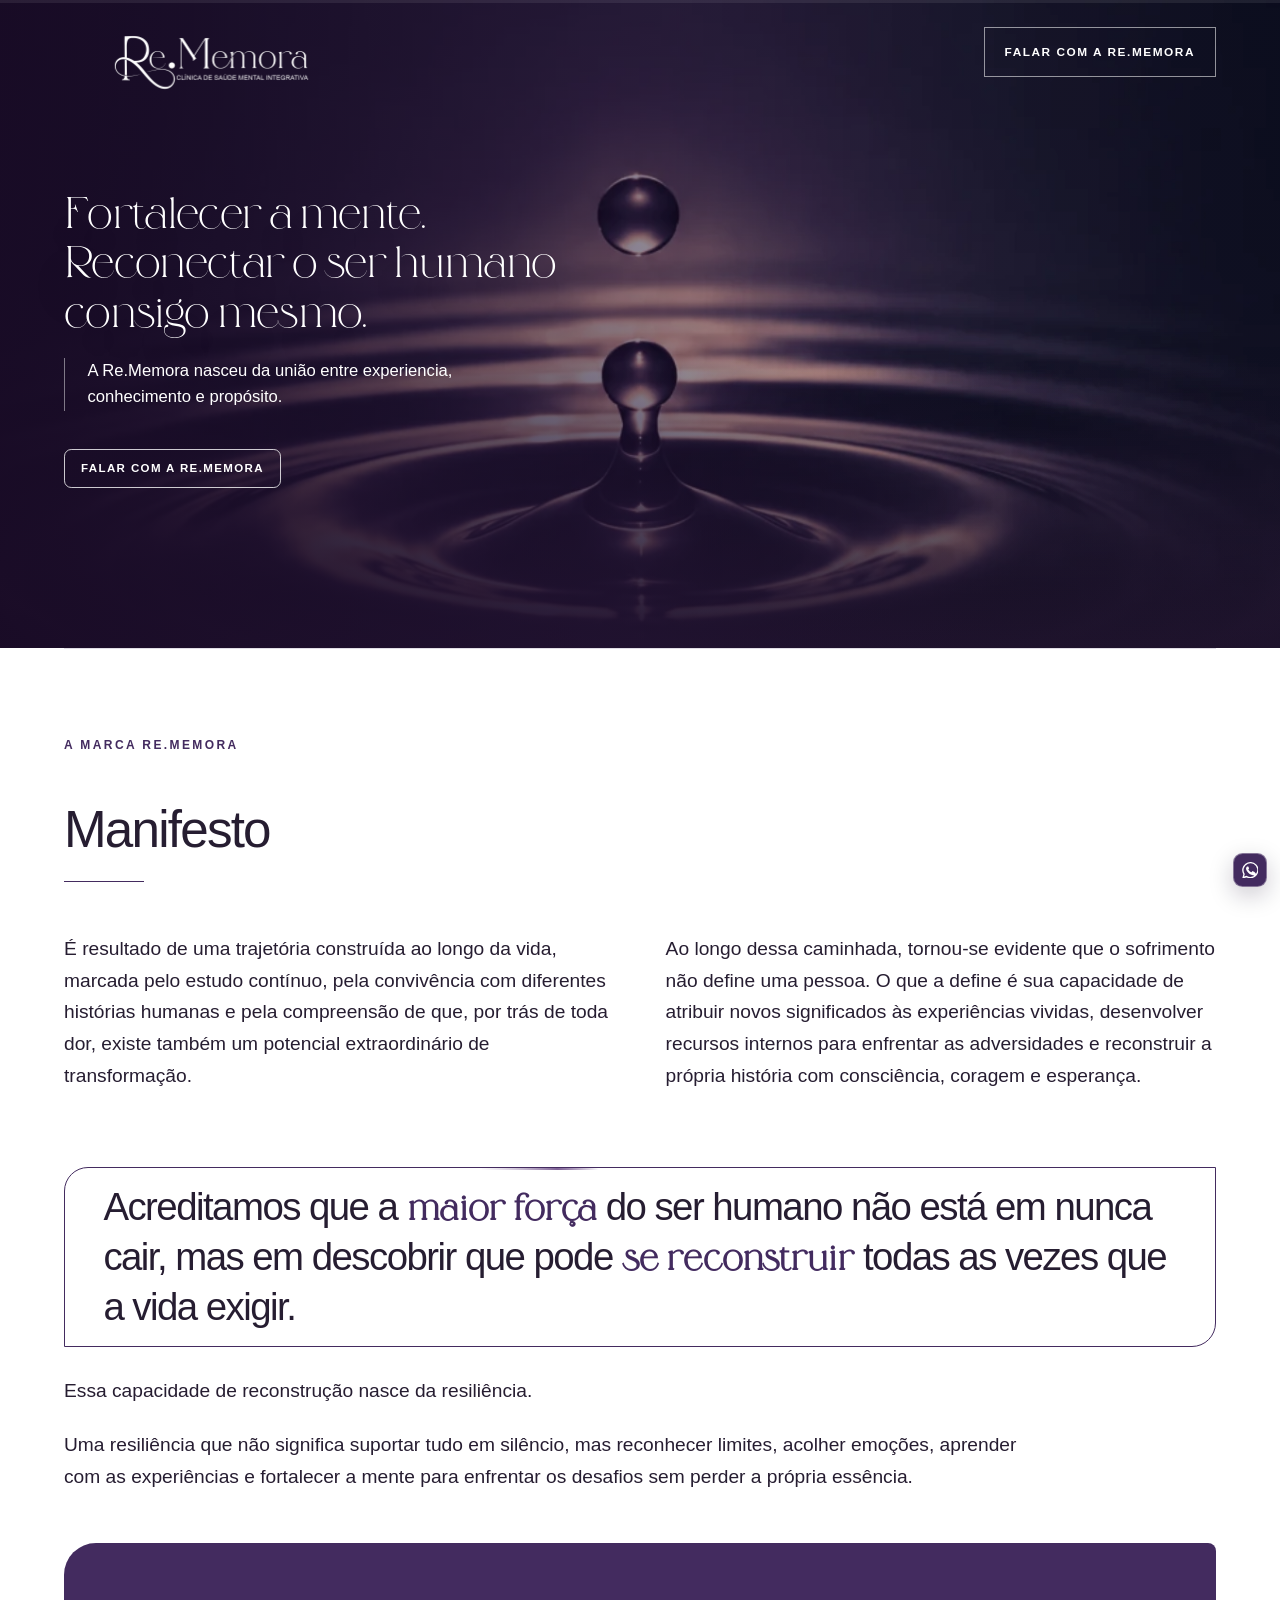
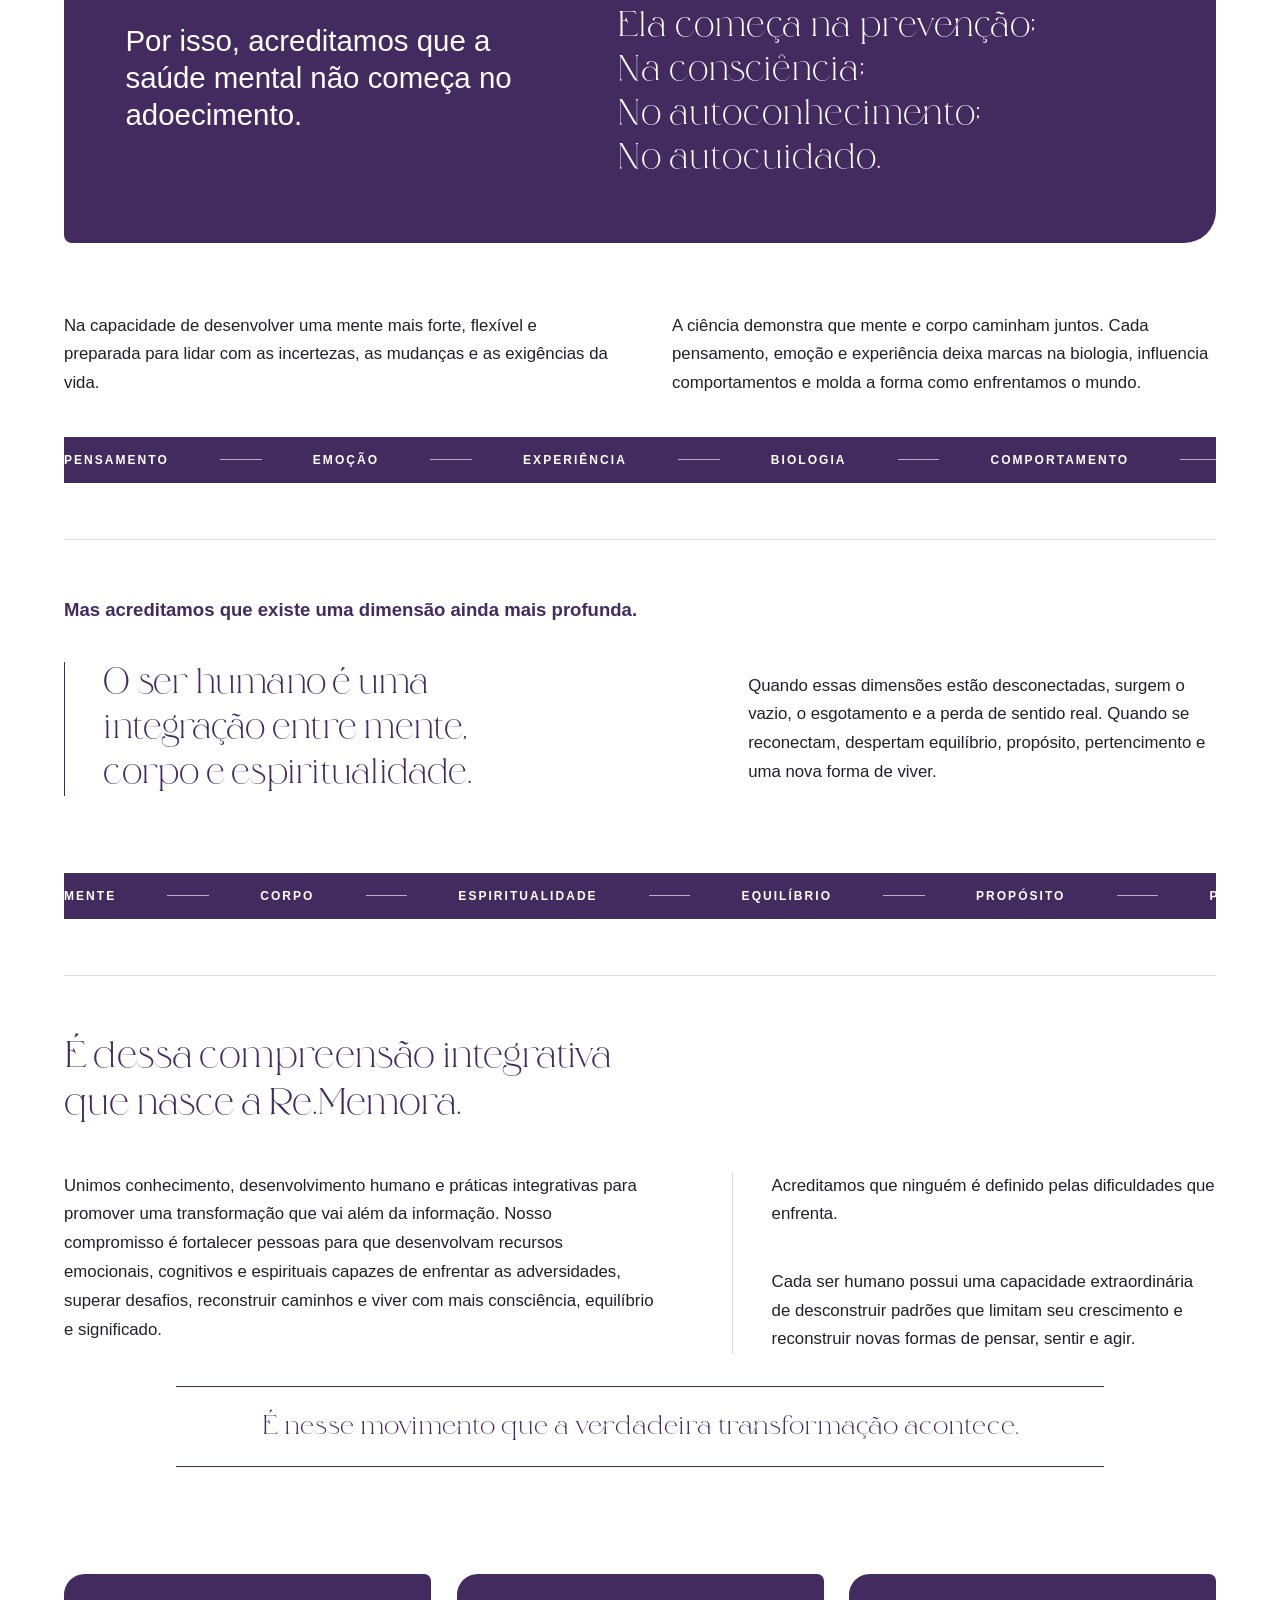
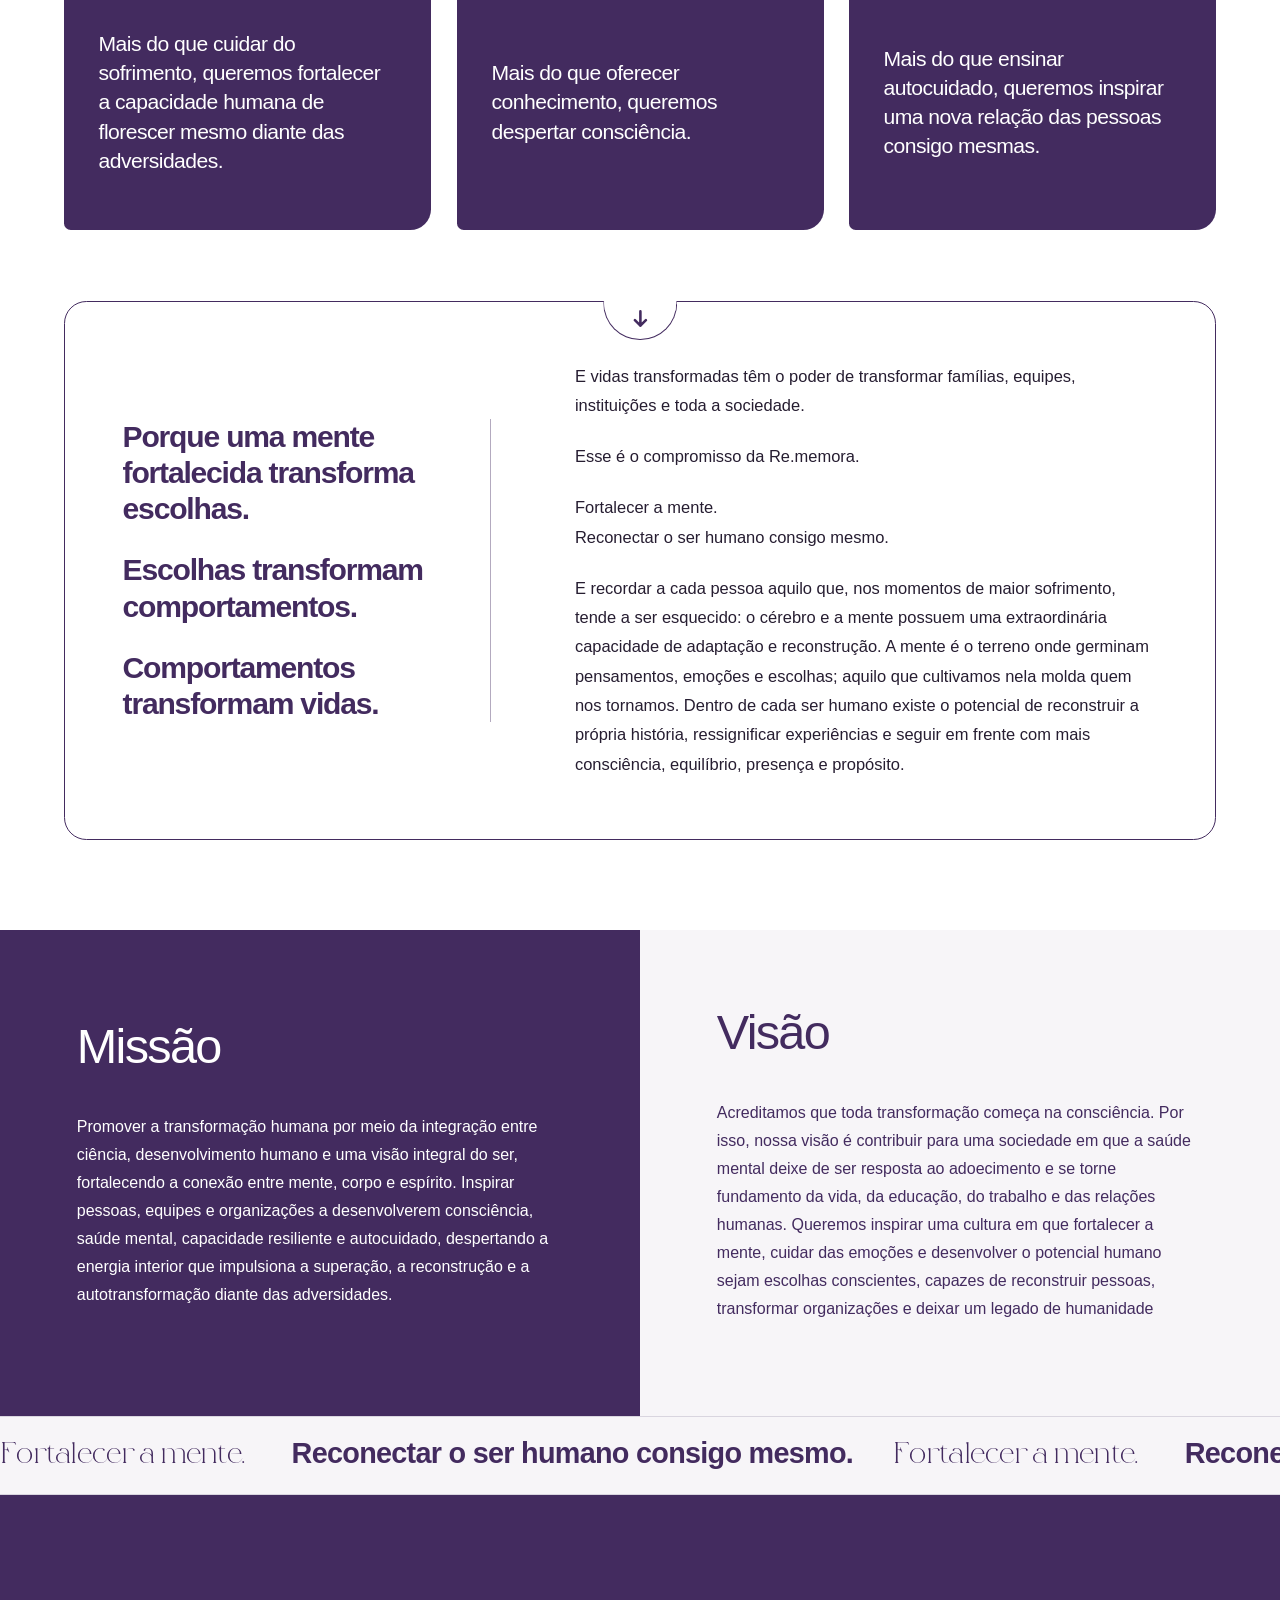
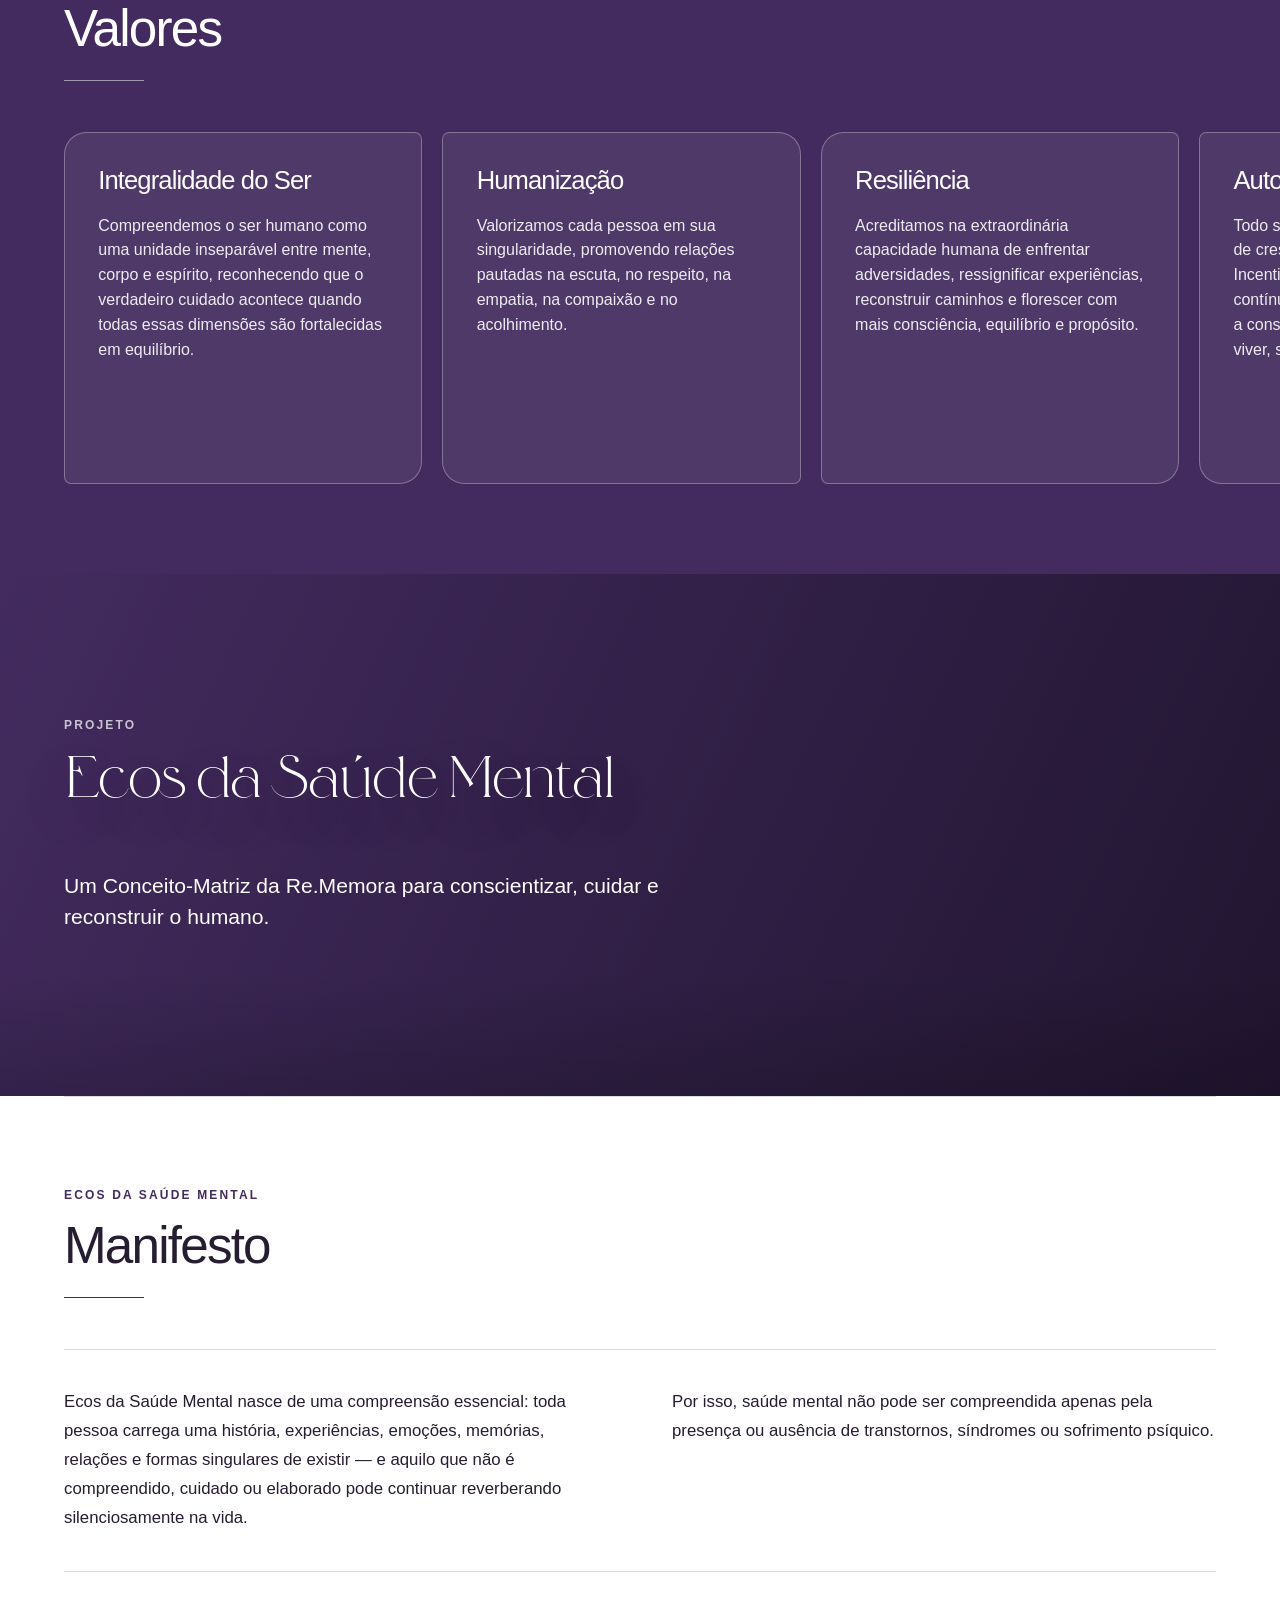
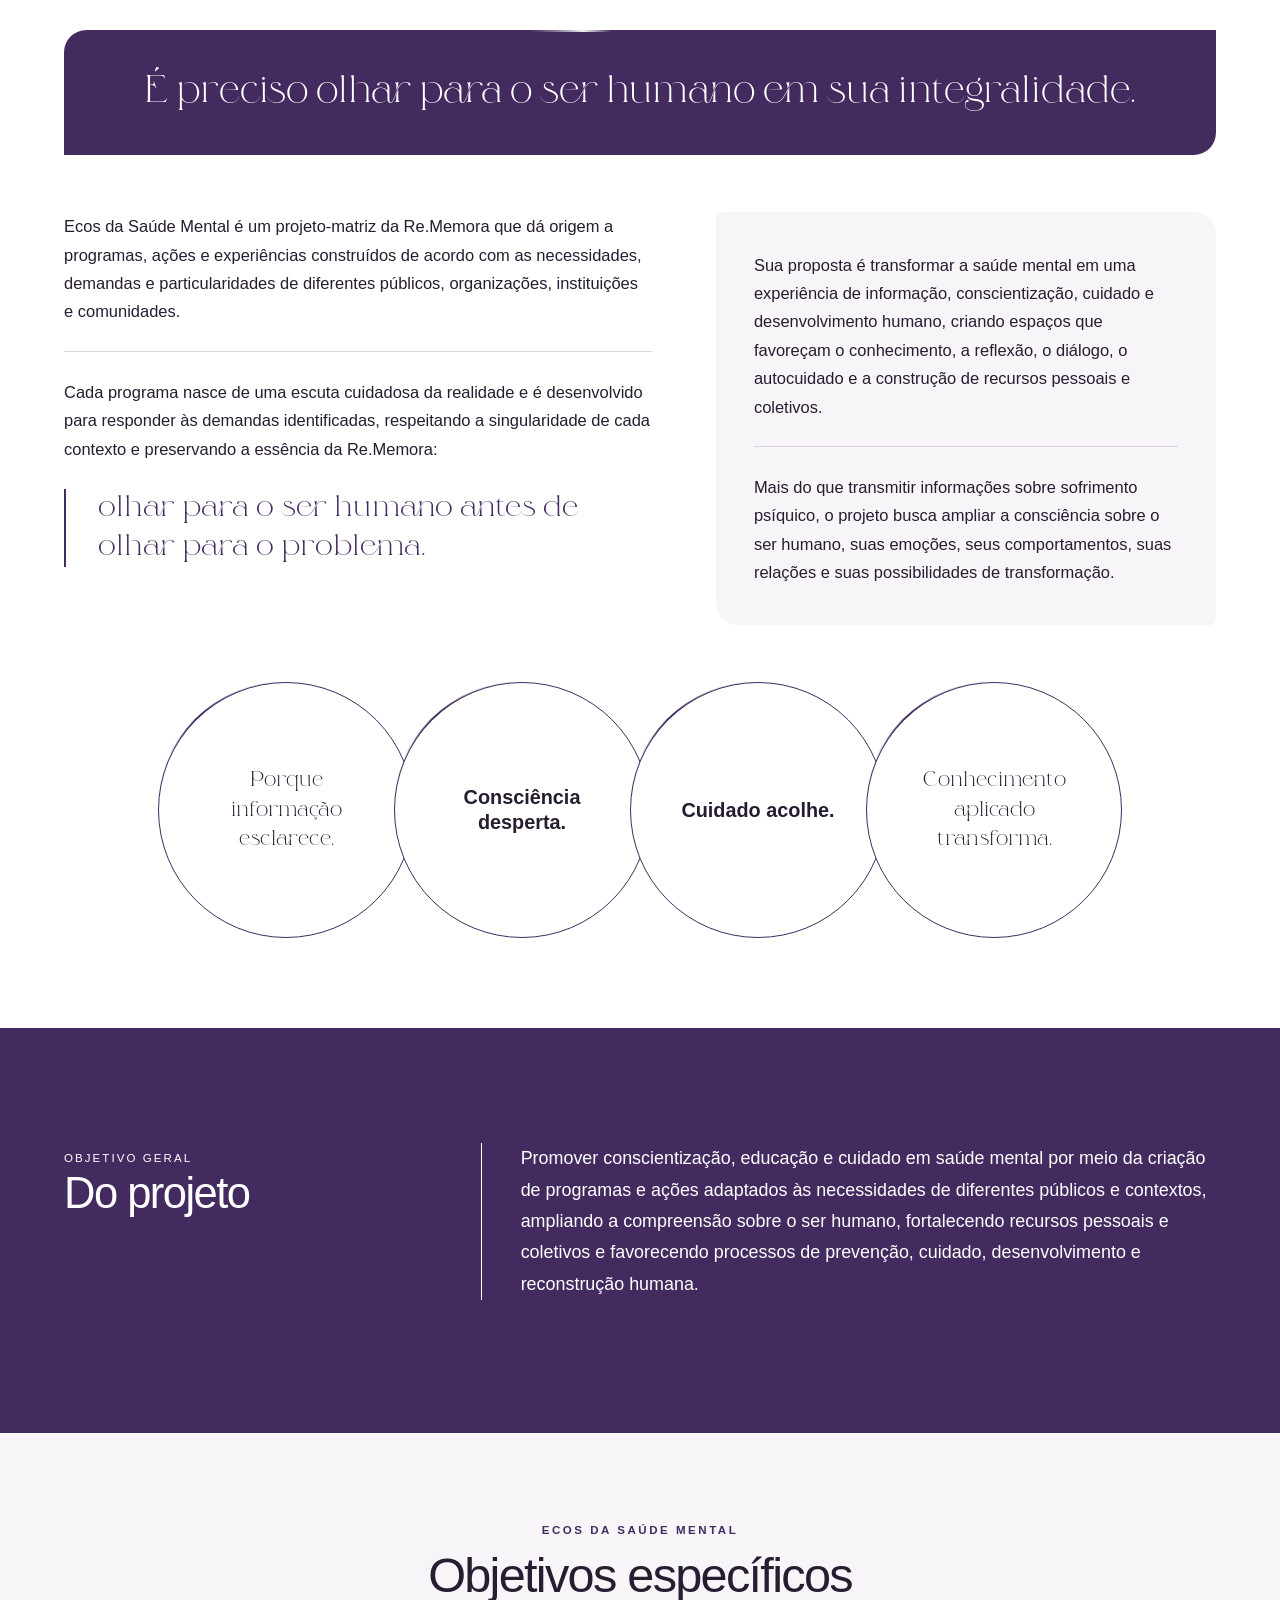
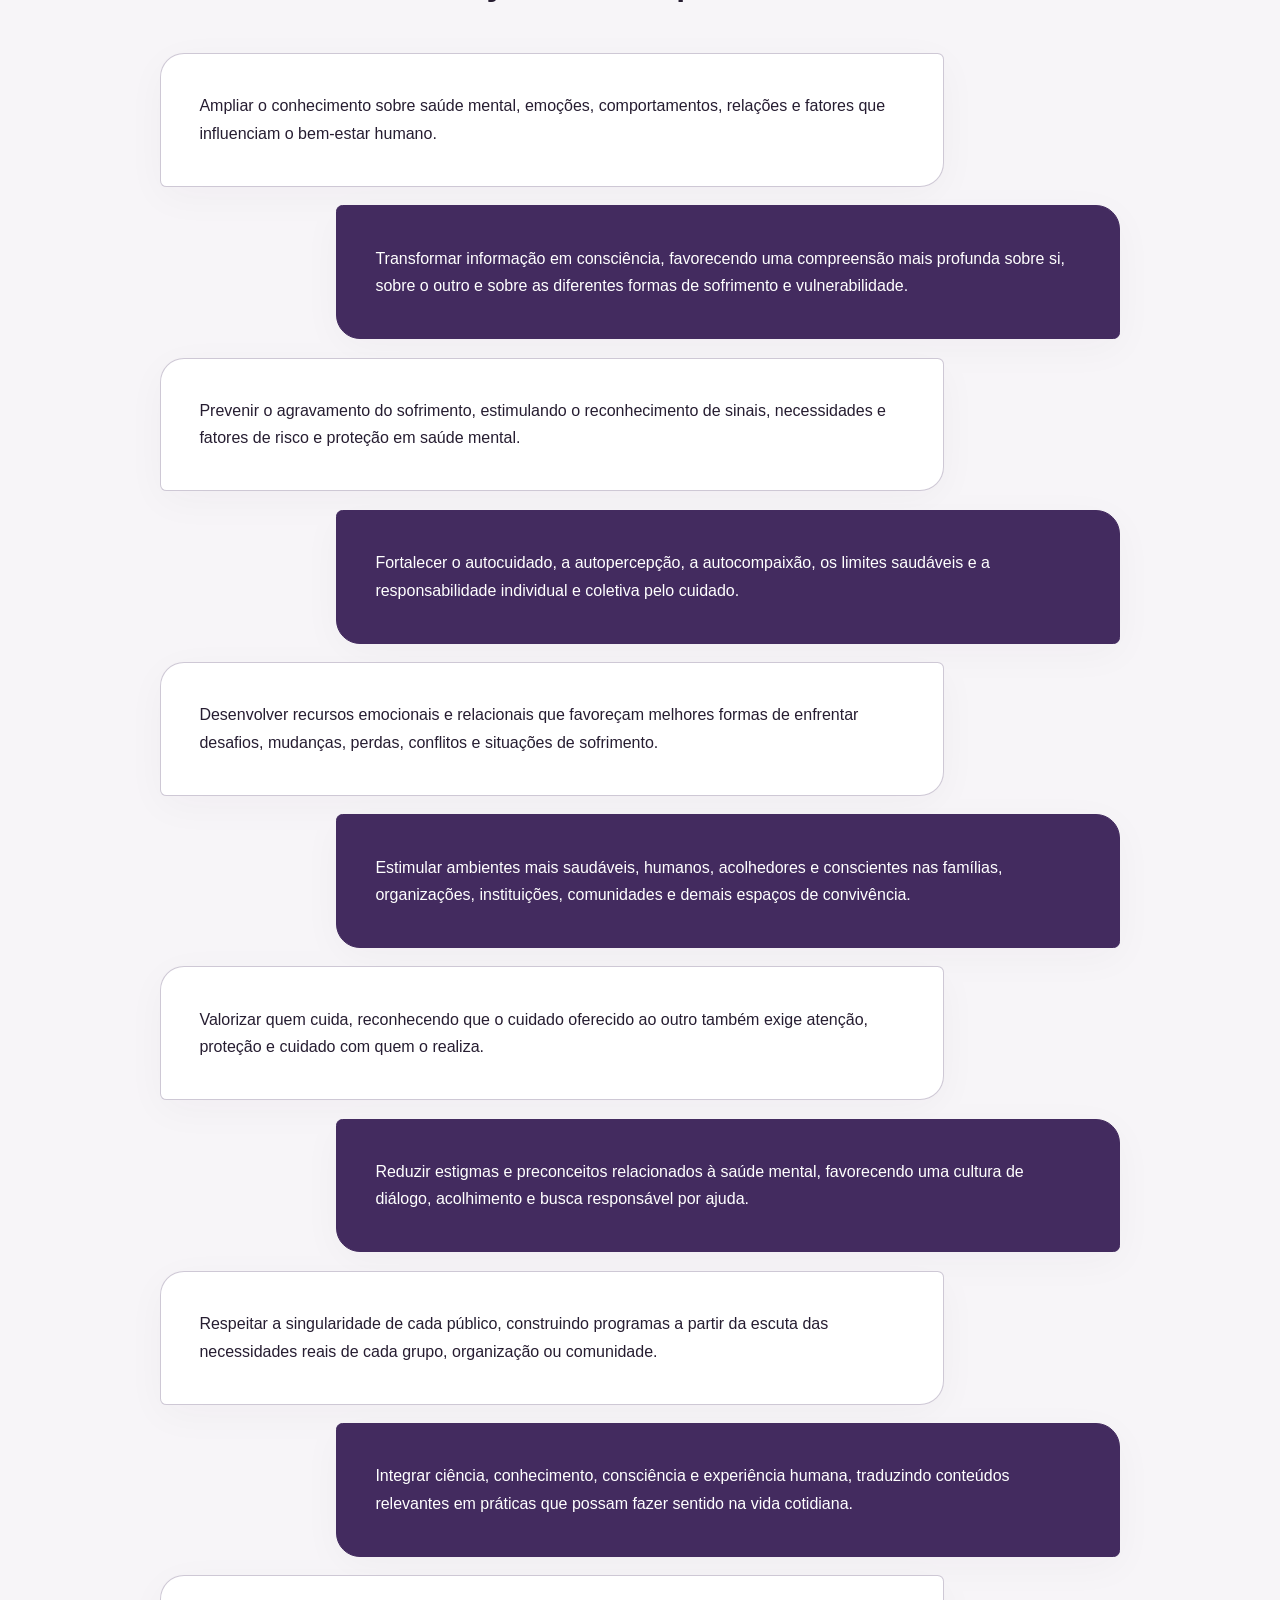
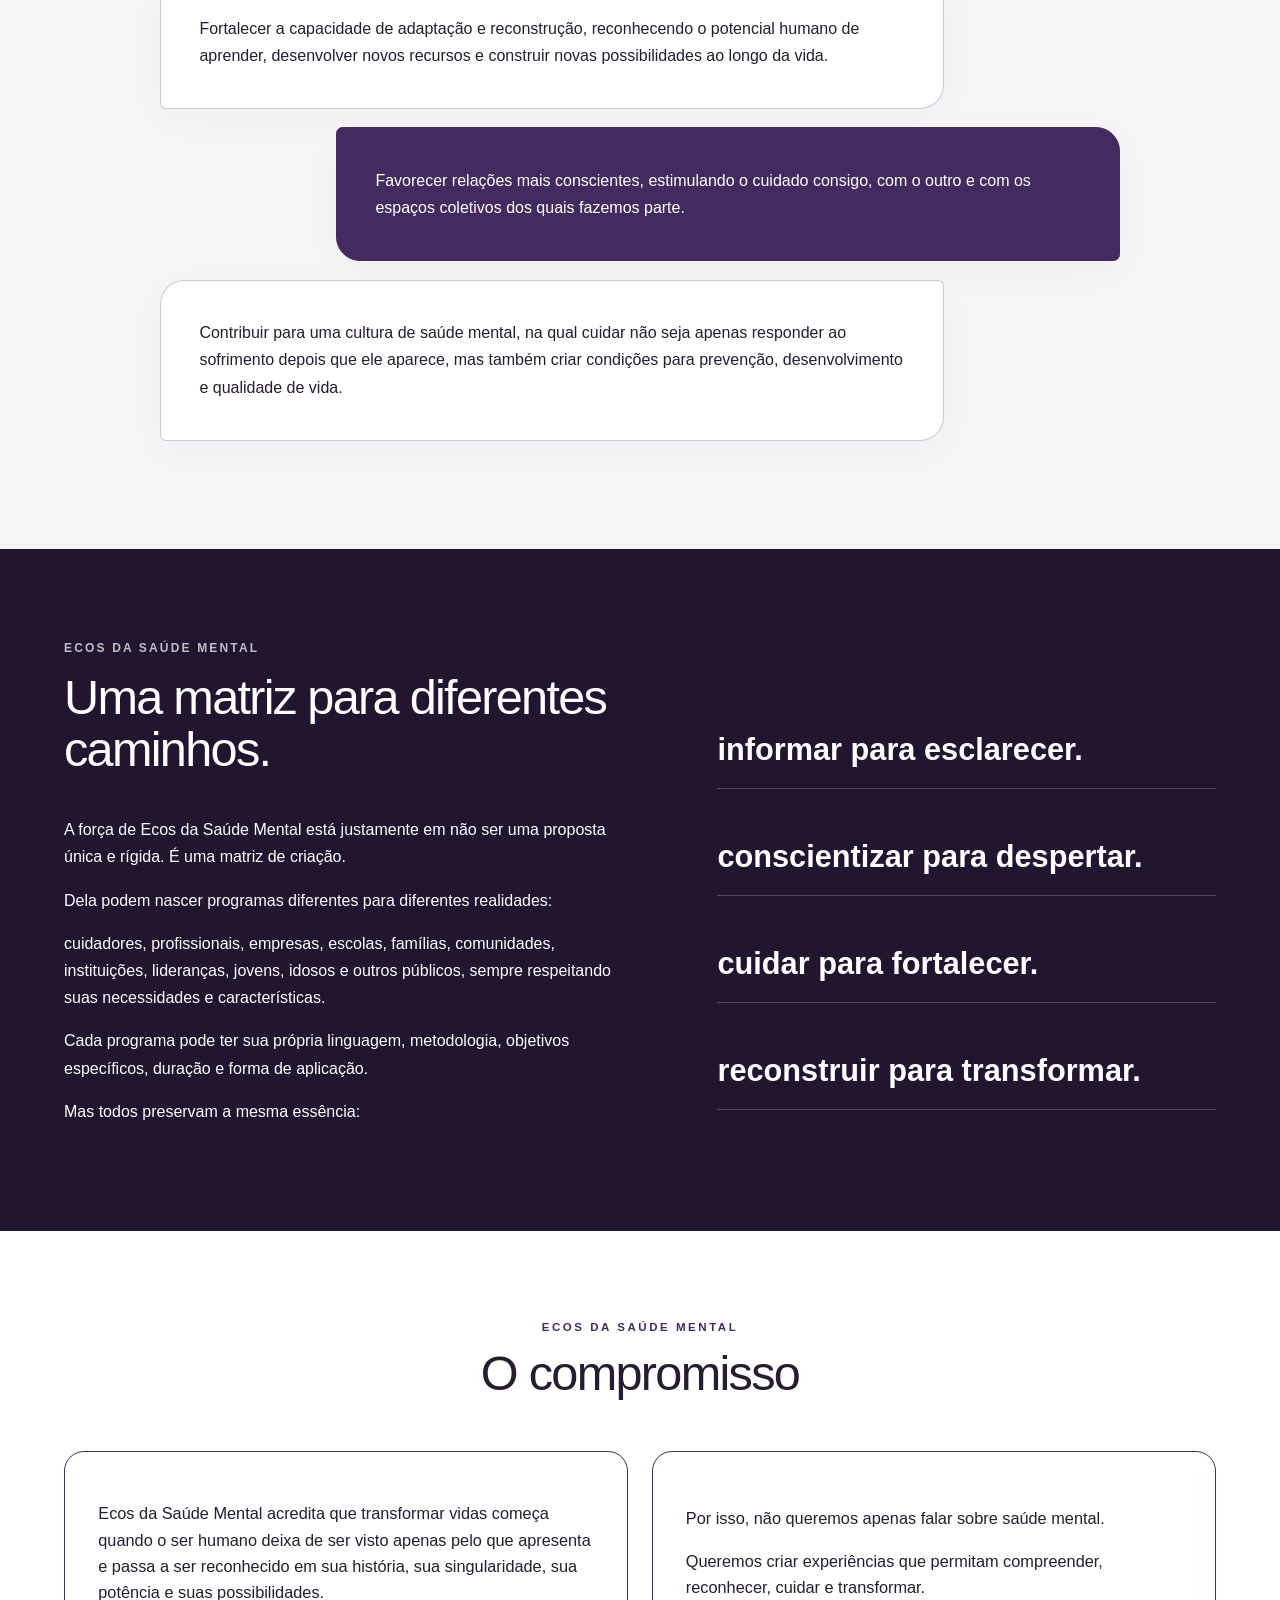
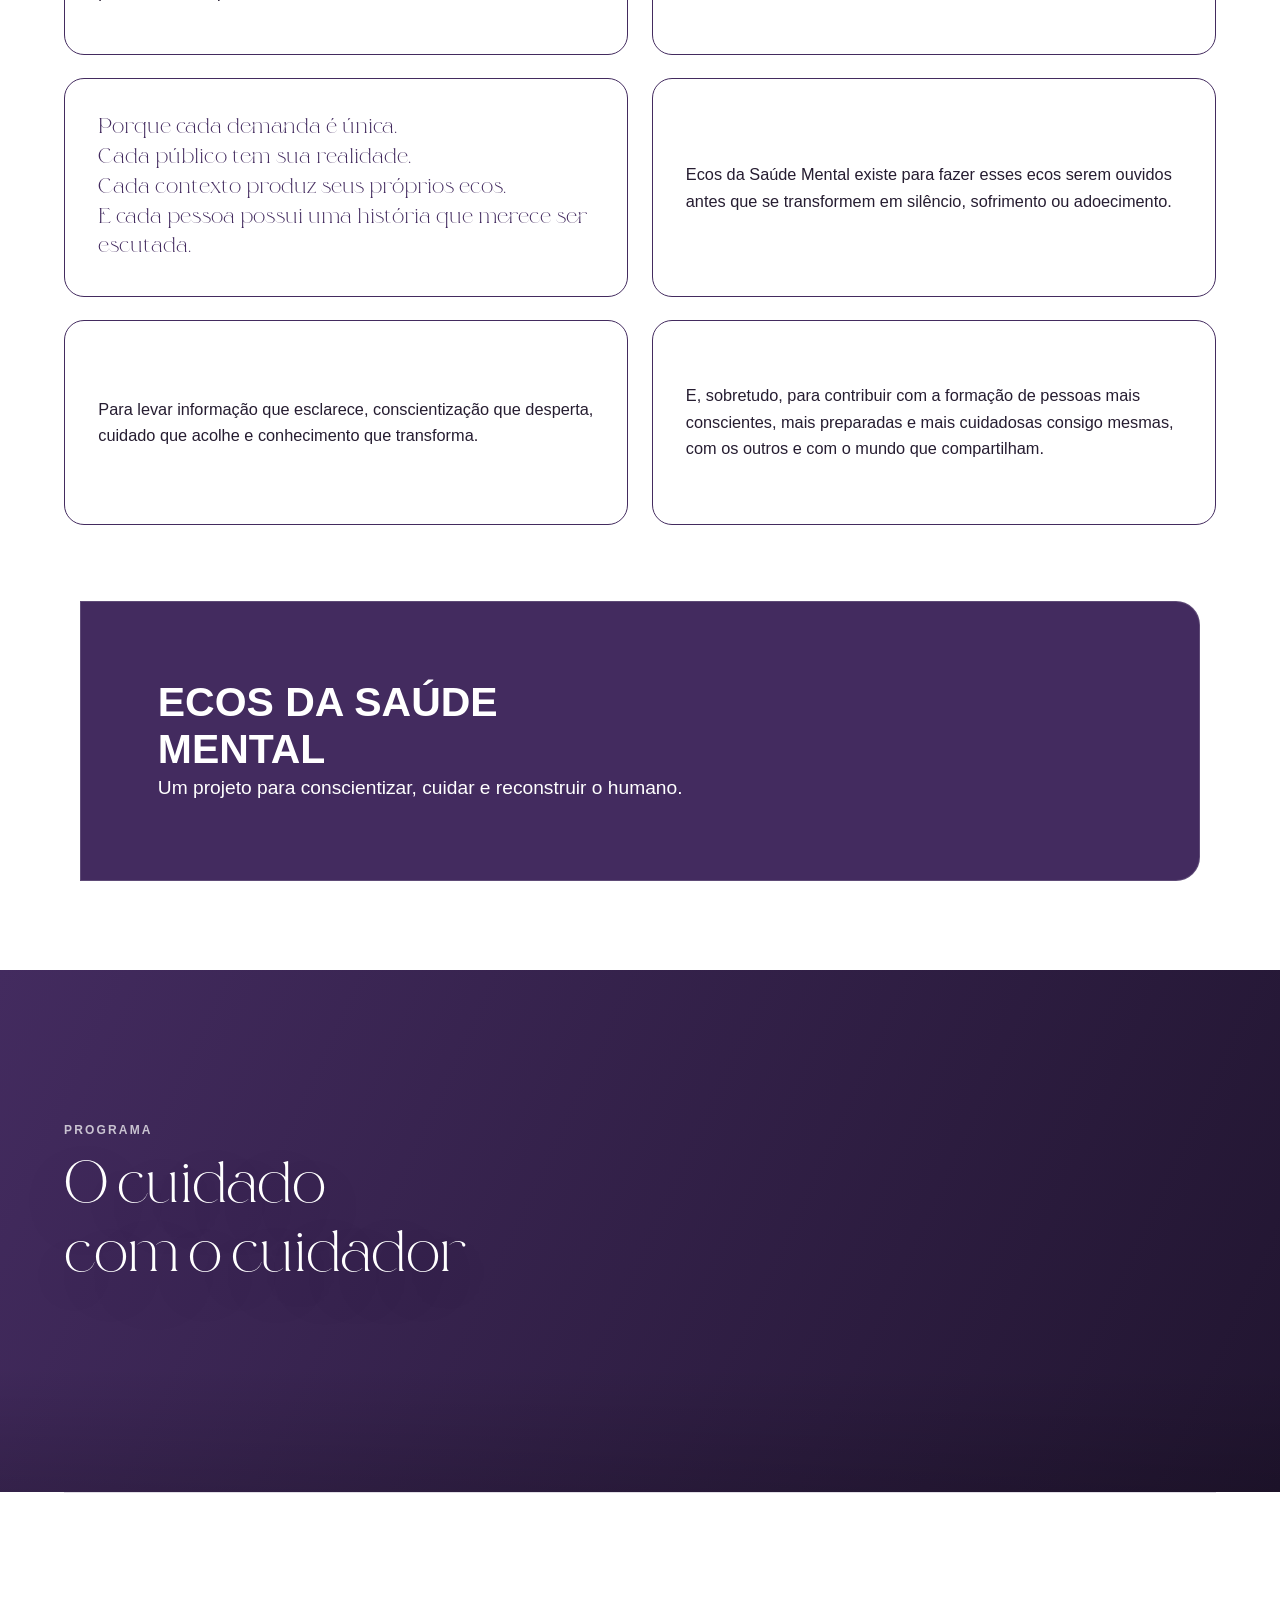
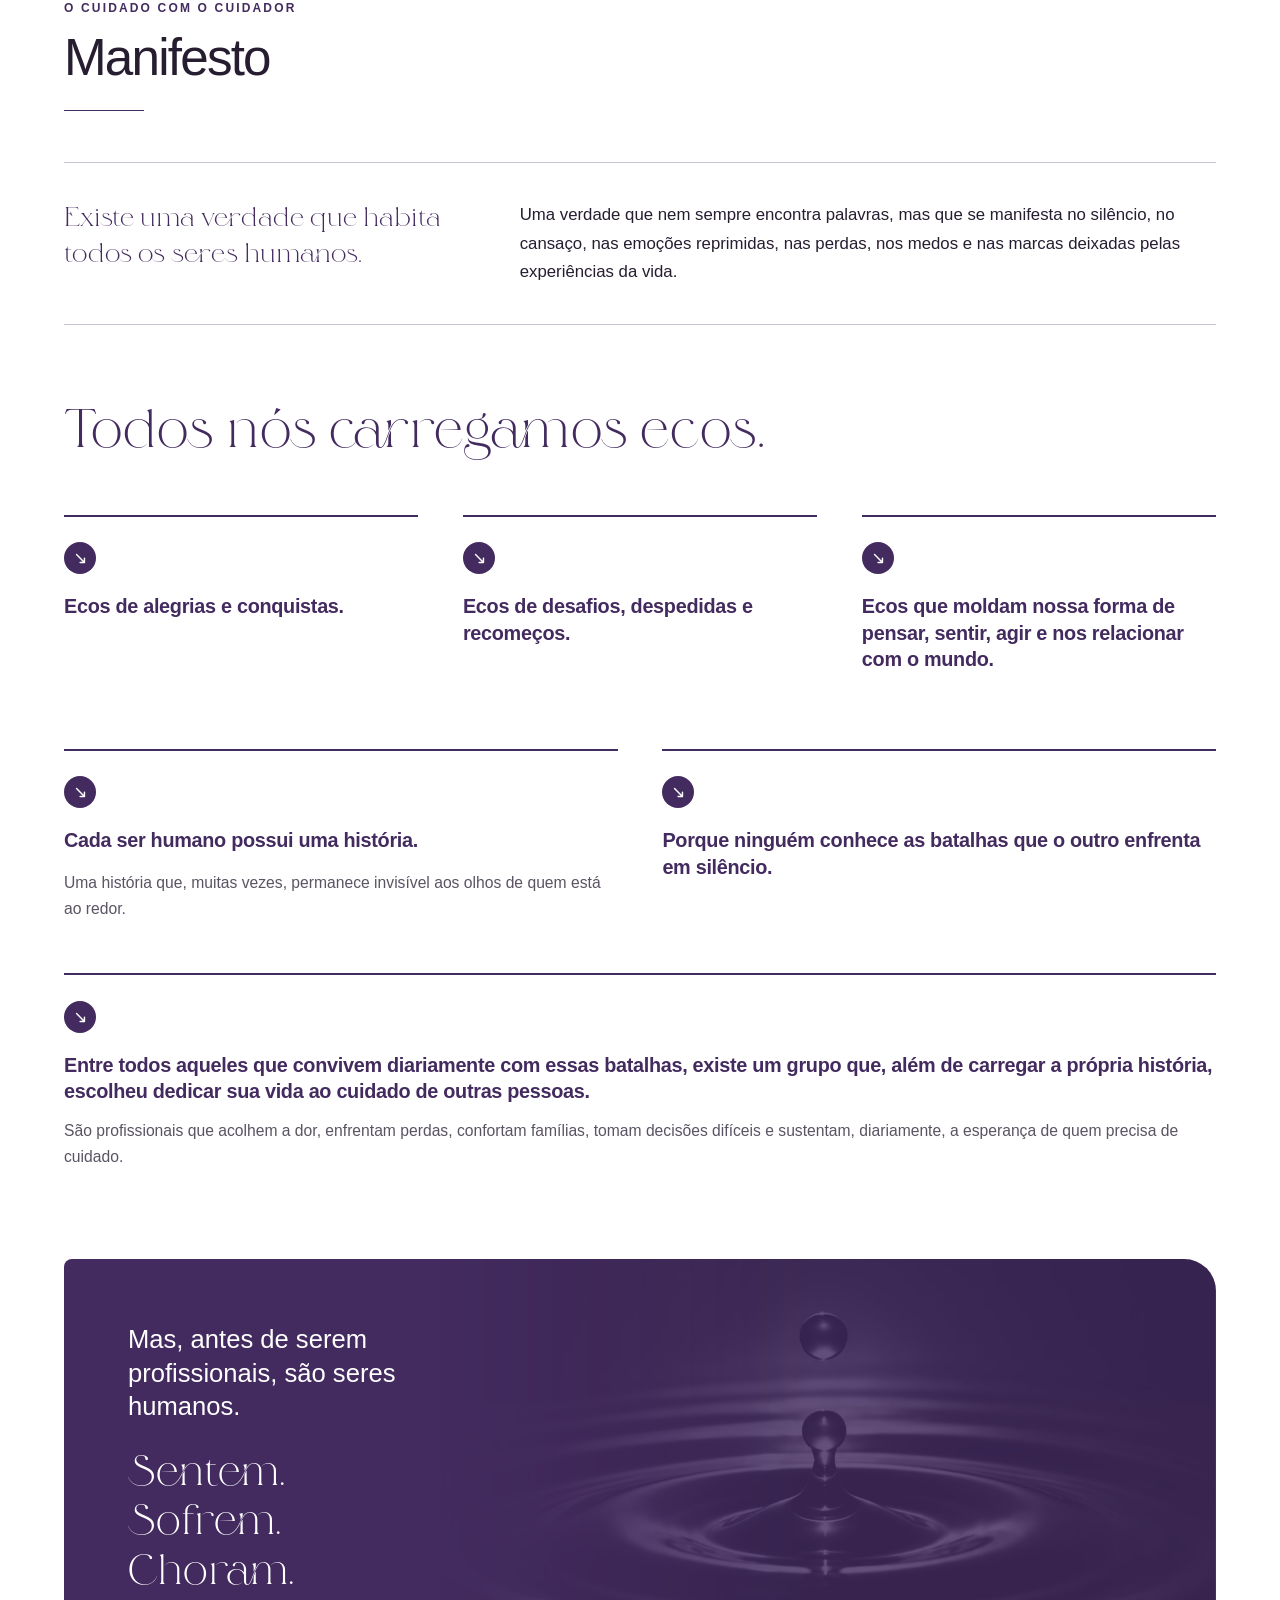
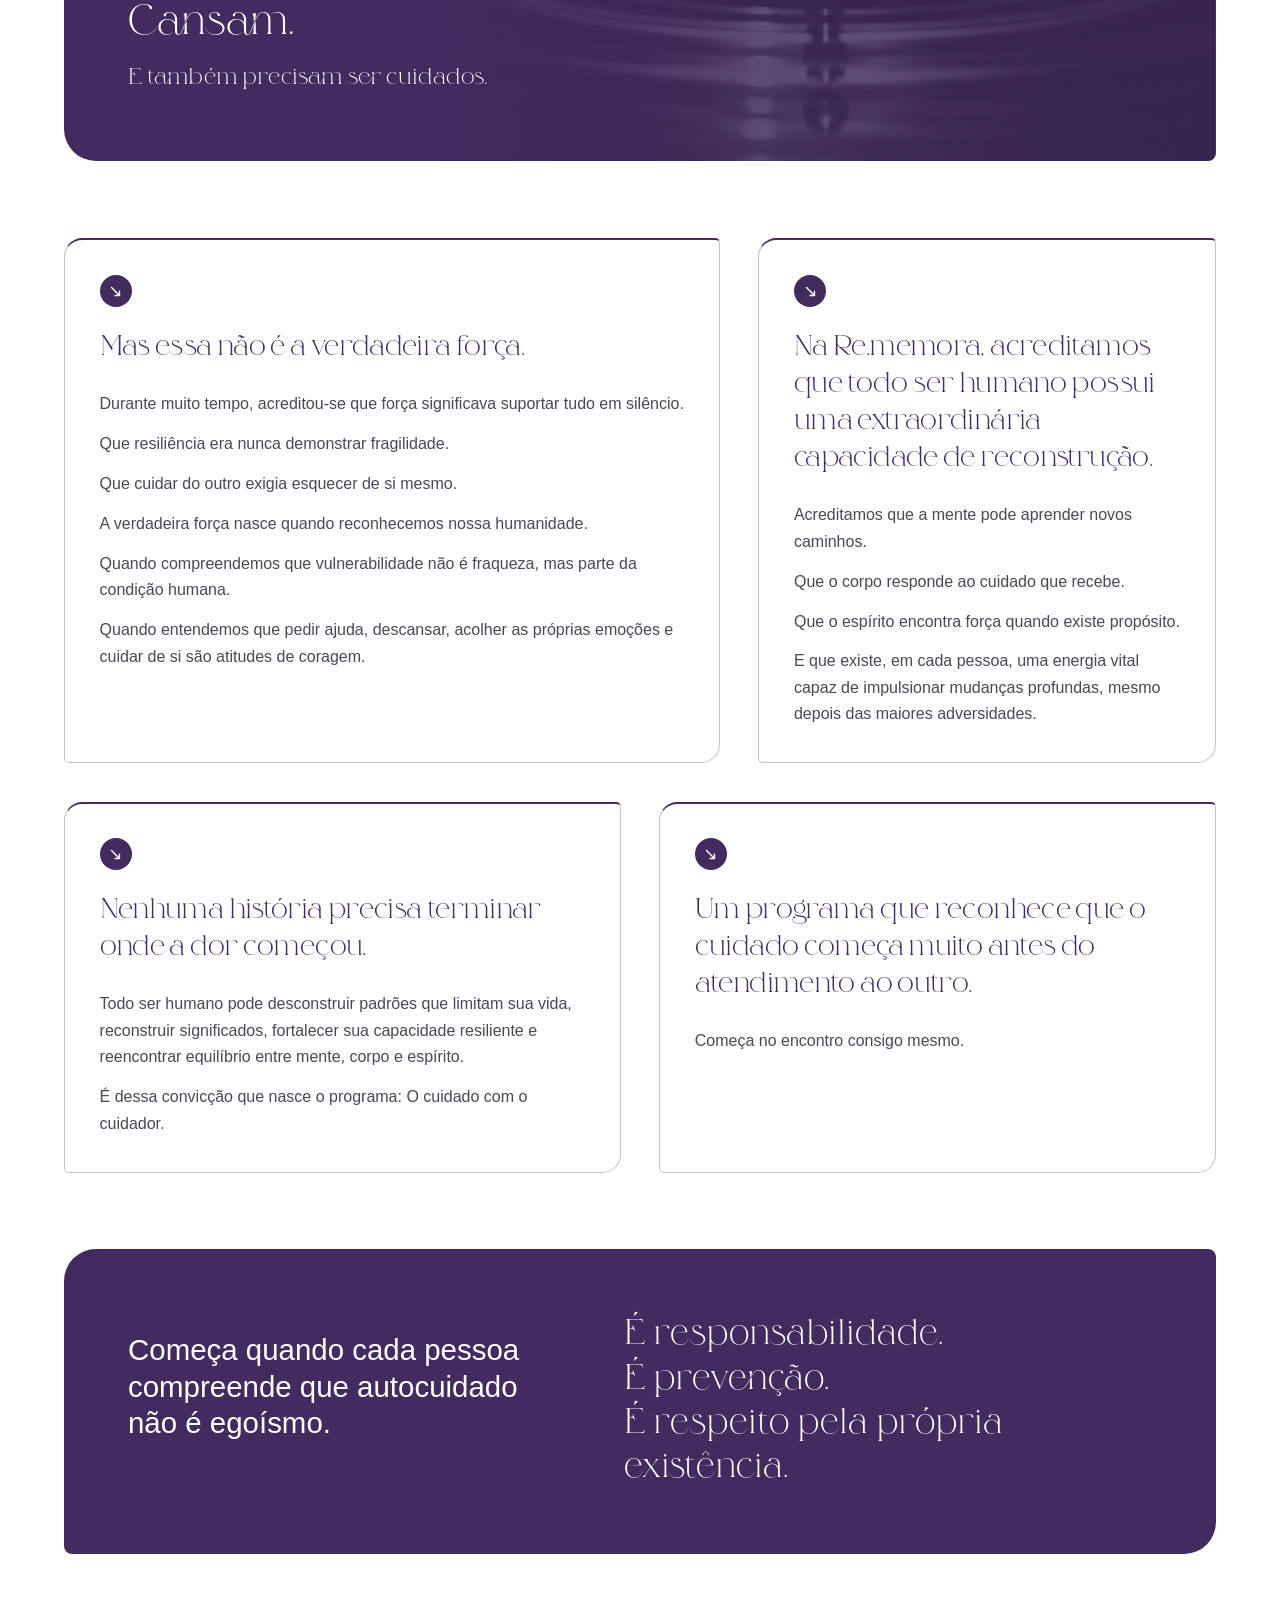
==== index.html @ b4ca4504 "Add files via upload" ====
<!doctype html>
<html lang="pt-BR"><head>
<meta charset="utf-8"><meta name="viewport" content="width=device-width,initial-scale=1">
<title>Re.Memora | Saúde Mental, Integralidade e Reconstrução Humana</title>
<meta name="description" content="Re.Memora — Saúde Mental, Integralidade e Reconstrução Humana. Conheça o Programa Ecos da Saúde Mental — O Cuidado com o Cuidador.">
<link rel="canonical" href="https://rememora.eco.br/"><meta property="og:title" content="Re.Memora | Saúde Mental, Integralidade e Reconstrução Humana"><meta property="og:description" content="Re.Memora — Saúde Mental, Integralidade e Reconstrução Humana. Conheça o Programa Ecos da Saúde Mental — O Cuidado com o Cuidador."><meta property="og:type" content="website"><meta property="og:url" content="https://rememora.eco.br/"><meta name="theme-color" content="#432B5F">
<link rel="icon" type="image/svg+xml" href="data:image/svg+xml,%3Csvg xmlns='http://www.w3.org/2000/svg' viewBox='0 0 64 64'%3E%3Crect width='64' height='64' rx='14' fill='%23432B5F'/%3E%3Ccircle cx='32' cy='37' r='17' fill='none' stroke='white' stroke-width='2'/%3E%3Ccircle cx='32' cy='37' r='10' fill='none' stroke='white' stroke-width='2'/%3E%3Cpath d='M32 10c-6 8-9 12-9 17a9 9 0 0 0 18 0c0-5-3-9-9-17Z' fill='white'/%3E%3C/svg%3E">
<link rel="preload" href="assets/Sephir-Regular.otf" as="font" type="font/otf" crossorigin><link rel="preload" href="assets/ecos-hero.webp" as="image" type="image/webp" fetchpriority="high"><link rel="preload" href="assets/logo-branca.png" as="image" fetchpriority="high"><link rel="stylesheet" href="styles.css?v=section-adjustments-4"></head>
<body><a class="skip" href="#conteudo">Ir para o conteúdo</a><div class="reading-progress" aria-hidden="true"><span></span></div>
<header class="header" id="topo"><a href="#topo" aria-label="Re.Memora — início"><img src="assets/logo-branca.png" alt="Re.Memora" width="1080" height="1080" fetchpriority="high"></a><a class="header-cta" href="https://wa.me/5549988406336?text=Ol%C3%A1%21%20Conheci%20a%20Re.Memora%20pelo%20site%20e%20gostaria%20de%20saber%20mais%20sobre%20seus%20projetos%20e%20programas." target="_blank" rel="noopener">Falar com a Re.Memora</a></header>
<main id="conteudo">
<section class="hero"><img class="hero-img" src="assets/ecos-hero.webp" alt="Gota caindo sobre a água e formando ondas concêntricas" width="1410" height="2000" fetchpriority="high" decoding="async"><div class="hero-shade"></div><div class="hero-content reveal"><h1>Fortalecer a mente.<br>Reconectar o ser humano consigo mesmo.</h1><p class="hero-intro">A Re.Memora nasceu da união entre experiencia, conhecimento e propósito.</p><a class="hero-action" href="https://wa.me/5549988406336?text=Ol%C3%A1%21%20Conheci%20a%20Re.Memora%20pelo%20site%20e%20gostaria%20de%20saber%20mais%20sobre%20seus%20projetos%20e%20programas." target="_blank" rel="noopener">FALAR COM A RE.MEMORA</a></div><a class="scroll" href="#marca" aria-label="Ir para o manifesto"><span>↓</span></a></section>

<section class="chapter" id="marca"><aside><p>A marca</p></aside><div class="chapter-body"><header class="section-head reveal"><p class="eyebrow">Re.Memora</p><h2>Manifesto</h2></header>
<div class="two-col reveal"><p>É resultado de uma trajetória construída ao longo da vida, marcada pelo estudo contínuo, pela convivência com diferentes histórias humanas e pela compreensão de que, por trás de toda dor, existe também um potencial extraordinário de transformação.</p><p>Ao longo dessa caminhada, tornou-se evidente que o sofrimento não define uma pessoa. O que a define é sua capacidade de atribuir novos significados às experiências vividas, desenvolver recursos internos para enfrentar as adversidades e reconstruir a própria história com consciência, coragem e esperança.</p></div>
<p class="pull manifesto-highlight reveal">Acreditamos que a <span>maior força</span> do ser humano não está em nunca cair, mas em descobrir que pode <span>se reconstruir</span> todas as vezes que a vida exigir.</p>
<div class="prose offset reveal"><p>Essa capacidade de reconstrução nasce da resiliência.</p><p>Uma resiliência que não significa suportar tudo em silêncio, mas reconhecer limites, acolher emoções, aprender com as experiências e fortalecer a mente para enfrentar os desafios sem perder a própria essência.</p></div>
<div class="statement statement-sequence reveal"><p>Por isso, acreditamos que a saúde mental não começa no adoecimento.</p><strong><span>Ela começa na prevenção;</span><span>Na consciência;</span><span>No autoconhecimento;</span><span>No autocuidado.</span></strong></div>
<section class="manifesto-moments" aria-label="Integralidade">
<div class="manifesto-moment moment-mind-body">
<div class="moment-copy moment-copy-pair"><p>Na capacidade de desenvolver uma mente mais forte, flexível e preparada para lidar com as incertezas, as mudanças e as exigências da vida.</p><p>A ciência demonstra que mente e corpo caminham juntos. Cada pensamento, emoção e experiência deixa marcas na biologia, influencia comportamentos e molda a forma como enfrentamos o mundo.</p></div>
<div class="concept-ribbon concept-ribbon-forward" aria-label="Pensamento, emoção, experiência, biologia e comportamento"><div class="concept-track"><span>PENSAMENTO</span><span>EMOÇÃO</span><span>EXPERIÊNCIA</span><span>BIOLOGIA</span><span>COMPORTAMENTO</span><span aria-hidden="true">PENSAMENTO</span><span aria-hidden="true">EMOÇÃO</span><span aria-hidden="true">EXPERIÊNCIA</span><span aria-hidden="true">BIOLOGIA</span><span aria-hidden="true">COMPORTAMENTO</span></div></div>
</div>
<div class="manifesto-moment moment-integrality">
<p class="moment-kicker">Mas acreditamos que existe uma dimensão ainda mais profunda.</p>
<p class="moment-statement">O ser humano é uma integração entre mente, corpo e espiritualidade.</p>
<p class="moment-support">Quando essas dimensões estão desconectadas, surgem o vazio, o esgotamento e a perda de sentido real. Quando se reconectam, despertam equilíbrio, propósito, pertencimento e uma nova forma de viver.</p>
<div class="concept-ribbon concept-ribbon-reverse" aria-label="Mente, corpo, espiritualidade, equilíbrio, propósito e pertencimento"><div class="concept-track"><span>MENTE</span><span>CORPO</span><span>ESPIRITUALIDADE</span><span>EQUILÍBRIO</span><span>PROPÓSITO</span><span>PERTENCIMENTO</span><span aria-hidden="true">MENTE</span><span aria-hidden="true">CORPO</span><span aria-hidden="true">ESPIRITUALIDADE</span><span aria-hidden="true">EQUILÍBRIO</span><span aria-hidden="true">PROPÓSITO</span><span aria-hidden="true">PERTENCIMENTO</span></div></div>
</div>
<div class="manifesto-moment moment-closing">
<p class="closing-lead">É dessa compreensão integrativa que nasce a Re.Memora.</p>
<div class="closing-grid"><p class="closing-primary">Unimos conhecimento, desenvolvimento humano e práticas integrativas para promover uma transformação que vai além da informação. Nosso compromisso é fortalecer pessoas para que desenvolvam recursos emocionais, cognitivos e espirituais capazes de enfrentar as adversidades, superar desafios, reconstruir caminhos e viver com mais consciência, equilíbrio e significado.</p><div class="closing-secondary"><p>Acreditamos que ninguém é definido pelas dificuldades que enfrenta.</p><p>Cada ser humano possui uma capacidade extraordinária de desconstruir padrões que limitam seu crescimento e reconstruir novas formas de pensar, sentir e agir.</p></div></div>
<p class="closing-final">É nesse movimento que a verdadeira transformação acontece.</p>
</div>
</section>
<div class="cadence"><p class="reveal">Mais do que cuidar do sofrimento, queremos fortalecer a capacidade humana de florescer mesmo diante das adversidades.</p><p class="reveal">Mais do que oferecer conhecimento, queremos despertar consciência.</p><p class="reveal">Mais do que ensinar autocuidado, queremos inspirar uma nova relação das pessoas consigo mesmas.</p></div>
<div class="transformation-frame reveal"><span class="transformation-notch" aria-hidden="true"><span><svg viewBox="0 0 24 24"><path d="M12 4v13m0 0-5-5m5 5 5-5"/></svg></span></span><div class="transformation-layout"><div class="chain transformation-steps"><p>Porque uma mente fortalecida transforma escolhas.</p><p>Escolhas transformam comportamentos.</p><p>Comportamentos transformam vidas.</p></div><div class="prose narrow transformation-copy"><p>E vidas transformadas têm o poder de transformar famílias, equipes, instituições e toda a sociedade.</p><p>Esse é o compromisso da Re.memora.</p><p>Fortalecer a mente.<br>Reconectar o ser humano consigo mesmo.</p><p>E recordar a cada pessoa aquilo que, nos momentos de maior sofrimento, tende a ser esquecido: o cérebro e a mente possuem uma extraordinária capacidade de adaptação e reconstrução. A mente é o terreno onde germinam pensamentos, emoções e escolhas; aquilo que cultivamos nela molda quem nos tornamos. Dentro de cada ser humano existe o potencial de reconstruir a própria história, ressignificar experiências e seguir em frente com mais consciência, equilíbrio, presença e propósito.</p></div></div></div></div></section>

<section class="principles"><article class="reveal"><h2>Missão</h2><p>Promover a transformação humana por meio da integração entre ciência, desenvolvimento humano e uma visão integral do ser, fortalecendo a conexão entre mente, corpo e espírito. Inspirar pessoas, equipes e organizações a desenvolverem consciência, saúde mental, capacidade resiliente e autocuidado, despertando a energia interior que impulsiona a superação, a reconstrução e a autotransformação diante das adversidades.</p></article><article class="inverse reveal"><h2>Visão</h2><p>Acreditamos que toda transformação começa na consciência. Por isso, nossa visão é contribuir para uma sociedade em que a saúde mental deixe de ser resposta ao adoecimento e se torne fundamento da vida, da educação, do trabalho e das relações humanas. Queremos inspirar uma cultura em que fortalecer a mente, cuidar das emoções e desenvolver o potencial humano sejam escolhas conscientes, capazes de reconstruir pessoas, transformar organizações e deixar um legado de humanidade</p></article></section>
<div class="marquee marquee-light marquee-reverse" aria-hidden="true"><div class="marquee-track"><span><em>Fortalecer a mente.</em> Reconectar o ser humano consigo mesmo.</span><span><em>Fortalecer a mente.</em> Reconectar o ser humano consigo mesmo.</span></div></div>

<section class="chapter dark"><aside aria-hidden="true"></aside><div class="chapter-body"><header class="section-head reveal"><h2>Valores</h2></header><div class="values">
<article class="reveal"><div><h3>Integralidade do Ser</h3><p>Compreendemos o ser humano como uma unidade inseparável entre mente, corpo e espírito, reconhecendo que o verdadeiro cuidado acontece quando todas essas dimensões são fortalecidas em equilíbrio.</p></div></article>
<article class="reveal"><div><h3>Humanização</h3><p>Valorizamos cada pessoa em sua singularidade, promovendo relações pautadas na escuta, no respeito, na empatia, na compaixão e no acolhimento.</p></div></article>
<article class="reveal"><div><h3>Resiliência</h3><p>Acreditamos na extraordinária capacidade humana de enfrentar adversidades, ressignificar experiências, reconstruir caminhos e florescer com mais consciência, equilíbrio e propósito.</p></div></article>
<article class="reveal"><div><h3>Autotransformação</h3><p>Todo ser humano possui um potencial de crescimento e renovação. Incentivamos o desenvolvimento contínuo, a desconstrução de padrões e a construção de novas possibilidades de viver, sentir e cuidar.</p></div></article>
<article class="reveal"><div><h3>Autocuidado Consciente</h3><p>Entendemos o autocuidado como um compromisso diário consigo mesmo, essencial para preservar a saúde mental, fortalecer o equilíbrio emocional e sustentar relações e práticas profissionais mais saudáveis.</p></div></article>
<article class="reveal"><div><h3>Ciência com Propósito</h3><p>Unimos Neurociência, Neuropsicanálise, Psicanálise Clínica, desenvolvimento humano e práticas integrativas em uma abordagem transdisciplinar, fundamentada na ciência, na ética e na consciência, para promover saúde mental, desenvolvimento humano e transformação de vida sustentável.</p></div></article>
<article class="reveal"><div><h3>Energia Vital</h3><p>Reconhecemos que cada ser humano é movido por uma energia interior que impulsiona escolhas, relações, criatividade e propósito. Fortalecer essa energia significa favorecer vitalidade, esperança, equilíbrio e sentido para a vida.</p></div></article>
<article class="reveal"><div><h3>Prevenção e Consciência</h3><p>Acreditamos que a promoção da saúde e o fortalecimento da consciência são caminhos mais humanos e eficazes do que agir apenas diante do adoecimento.</p></div></article>
<article class="reveal"><div><h3>Ética e Responsabilidade</h3><p>Atuamos com integridade, responsabilidade, respeito e bioética à diversidade, confidencialidade e compromisso com o desenvolvimento humano e social.</p></div></article>
<article class="reveal"><div><h3>Legado Transformador</h3><p>Trabalhamos para inspirar mudanças que ultrapassem o indivíduo, fortalecendo famílias, equipes, organizações e comunidades, contribuindo para uma cultura de cuidado, consciência e valorização da vida.</p></div></article></div></div></section>
<section class="threshold" id="ecos"><p class="eyebrow light reveal">Projeto</p><h2 class="reveal">Ecos da Saúde Mental</h2><p class="threshold-sub reveal">Um Conceito-Matriz da Re.Memora para conscientizar, cuidar e reconstruir o humano.</p></section>

<section class="chapter ecos-manifesto"><div class="chapter-body"><header class="section-head reveal"><p class="eyebrow">Ecos da Saúde Mental</p><h2>Manifesto</h2></header>
<div class="ecos-intro reveal"><p>Ecos da Saúde Mental nasce de uma compreensão essencial: toda pessoa carrega uma história, experiências, emoções, memórias, relações e formas singulares de existir — e aquilo que não é compreendido, cuidado ou elaborado pode continuar reverberando silenciosamente na vida.</p><p>Por isso, saúde mental não pode ser compreendida apenas pela presença ou ausência de transtornos, síndromes ou sofrimento psíquico.</p></div><p class="ecos-integralidade reveal">É preciso olhar para o ser humano em sua integralidade.</p><div class="ecos-editorial"><div class="ecos-origin reveal"><p>Ecos da Saúde Mental é um projeto-matriz da Re.Memora que dá origem a programas, ações e experiências construídos de acordo com as necessidades, demandas e particularidades de diferentes públicos, organizações, instituições e comunidades.</p><p>Cada programa nasce de uma escuta cuidadosa da realidade e é desenvolvido para responder às demandas identificadas, respeitando a singularidade de cada contexto e preservando a essência da Re.Memora:</p><p class="ecos-essence">olhar para o ser humano antes de olhar para o problema.</p></div><div class="ecos-purpose reveal"><p>Sua proposta é transformar a saúde mental em uma experiência de informação, conscientização, cuidado e desenvolvimento humano, criando espaços que favoreçam o conhecimento, a reflexão, o diálogo, o autocuidado e a construção de recursos pessoais e coletivos.</p><p>Mais do que transmitir informações sobre sofrimento psíquico, o projeto busca ampliar a consciência sobre o ser humano, suas emoções, seus comportamentos, suas relações e suas possibilidades de transformação.</p></div></div><div class="ecos-chain reveal"><p>Porque informação esclarece.</p><p>Consciência desperta.</p><p>Cuidado acolhe.</p><p>Conhecimento aplicado transforma.</p></div></div></section>

<section class="objective purple"><div><span>Objetivo geral</span><h2>Do projeto</h2></div><p class="reveal">Promover conscientização, educação e cuidado em saúde mental por meio da criação de programas e ações adaptados às necessidades de diferentes públicos e contextos, ampliando a compreensão sobre o ser humano, fortalecendo recursos pessoais e coletivos e favorecendo processos de prevenção, cuidado, desenvolvimento e reconstrução humana.</p></section>

<section class="numbered"><header class="reveal"><p class="eyebrow">Ecos da Saúde Mental</p><h2>Objetivos específicos</h2></header><ol>
<li class="reveal">Ampliar o conhecimento sobre saúde mental, emoções, comportamentos, relações e fatores que influenciam o bem-estar humano.</li>
<li class="reveal">Transformar informação em consciência, favorecendo uma compreensão mais profunda sobre si, sobre o outro e sobre as diferentes formas de sofrimento e vulnerabilidade.</li>
<li class="reveal">Prevenir o agravamento do sofrimento, estimulando o reconhecimento de sinais, necessidades e fatores de risco e proteção em saúde mental.</li>
<li class="reveal">Fortalecer o autocuidado, a autopercepção, a autocompaixão, os limites saudáveis e a responsabilidade individual e coletiva pelo cuidado.</li>
<li class="reveal">Desenvolver recursos emocionais e relacionais que favoreçam melhores formas de enfrentar desafios, mudanças, perdas, conflitos e situações de sofrimento.</li>
<li class="reveal">Estimular ambientes mais saudáveis, humanos, acolhedores e conscientes nas famílias, organizações, instituições, comunidades e demais espaços de convivência.</li>
<li class="reveal">Valorizar quem cuida, reconhecendo que o cuidado oferecido ao outro também exige atenção, proteção e cuidado com quem o realiza.</li>
<li class="reveal">Reduzir estigmas e preconceitos relacionados à saúde mental, favorecendo uma cultura de diálogo, acolhimento e busca responsável por ajuda.</li>
<li class="reveal">Respeitar a singularidade de cada público, construindo programas a partir da escuta das necessidades reais de cada grupo, organização ou comunidade.</li>
<li class="reveal">Integrar ciência, conhecimento, consciência e experiência humana, traduzindo conteúdos relevantes em práticas que possam fazer sentido na vida cotidiana.</li>
<li class="reveal">Fortalecer a capacidade de adaptação e reconstrução, reconhecendo o potencial humano de aprender, desenvolver novos recursos e construir novas possibilidades ao longo da vida.</li>
<li class="reveal">Favorecer relações mais conscientes, estimulando o cuidado consigo, com o outro e com os espaços coletivos dos quais fazemos parte.</li>
<li class="reveal">Contribuir para uma cultura de saúde mental, na qual cuidar não seja apenas responder ao sofrimento depois que ele aparece, mas também criar condições para prevenção, desenvolvimento e qualidade de vida.</li></ol></section>

<section class="matrix"><div class="reveal"><p class="eyebrow light">Ecos da Saúde Mental</p><h2>Uma matriz para diferentes caminhos.</h2><p>A força de Ecos da Saúde Mental está justamente em não ser uma proposta única e rígida. É uma matriz de criação.</p><p>Dela podem nascer programas diferentes para diferentes realidades:</p><p>cuidadores, profissionais, empresas, escolas, famílias, comunidades, instituições, lideranças, jovens, idosos e outros públicos, sempre respeitando suas necessidades e características.</p><p>Cada programa pode ter sua própria linguagem, metodologia, objetivos específicos, duração e forma de aplicação.</p><p>Mas todos preservam a mesma essência:</p></div><div class="matrix-steps reveal"><p>informar para esclarecer.</p><p>conscientizar para despertar.</p><p>cuidar para fortalecer.</p><p>reconstruir para transformar.</p></div></section>

<section class="commitment"><header class="commitment-head reveal"><p class="eyebrow">Ecos da Saúde Mental</p><h2>O compromisso</h2></header><div class="commitment-grid"><article class="commitment-card reveal"><p>Ecos da Saúde Mental acredita que transformar vidas começa quando o ser humano deixa de ser visto apenas pelo que apresenta e passa a ser reconhecido em sua história, sua singularidade, sua potência e suas possibilidades.</p></article><article class="commitment-card reveal"><p>Por isso, não queremos apenas falar sobre saúde mental.</p><p>Queremos criar experiências que permitam compreender, reconhecer, cuidar e transformar.</p></article><article class="commitment-card commitment-card-emphasis reveal"><p>Porque cada demanda é única.<br>Cada público tem sua realidade.<br>Cada contexto produz seus próprios ecos.<br>E cada pessoa possui uma história que merece ser escutada.</p></article><article class="commitment-card reveal"><p>Ecos da Saúde Mental existe para fazer esses ecos serem ouvidos antes que se transformem em silêncio, sofrimento ou adoecimento.</p></article><article class="commitment-card reveal"><p>Para levar informação que esclarece, conscientização que desperta, cuidado que acolhe e conhecimento que transforma.</p></article><article class="commitment-card reveal"><p>E, sobretudo, para contribuir com a formação de pessoas mais conscientes, mais preparadas e mais cuidadosas consigo mesmas, com os outros e com o mundo que compartilham.</p></article></div><div class="commitment-close reveal"><strong>ECOS DA SAÚDE MENTAL</strong><span>Um projeto para conscientizar, cuidar e reconstruir o humano.</span></div></section>

<section class="threshold"><p class="eyebrow light reveal">Programa</p><h2 class="reveal">O cuidado<br>com o cuidador</h2></section>

<section class="chapter care-manifesto"><aside><p>O programa</p></aside><div class="chapter-body"><header class="section-head reveal"><p class="eyebrow">O cuidado com o cuidador</p><h2>Manifesto</h2></header><div class="prose lead care-intro reveal"><p>Existe uma verdade que habita todos os seres humanos.</p><p>Uma verdade que nem sempre encontra palavras, mas que se manifesta no silêncio, no cansaço, nas emoções reprimidas, nas perdas, nos medos e nas marcas deixadas pelas experiências da vida.</p></div><p class="pull care-echo-title reveal">Todos nós carregamos ecos.</p><div class="care-modules care-echoes"><article class="care-module reveal"><span class="care-module-icon" aria-hidden="true"><svg viewBox="0 0 24 24"><circle cx="12" cy="12" r="3.5"/><path d="M12 2.5v3M12 18.5v3M2.5 12h3M18.5 12h3M5.3 5.3l2.1 2.1M16.6 16.6l2.1 2.1M18.7 5.3l-2.1 2.1M7.4 16.6l-2.1 2.1"/></svg></span><p class="care-module-main">Ecos de alegrias e conquistas.</p></article><article class="care-module reveal"><span class="care-module-icon" aria-hidden="true"><svg viewBox="0 0 24 24"><path d="M5 8.5A8 8 0 0 1 18.2 6L20 8M19 15.5A8 8 0 0 1 5.8 18L4 16"/><path d="M20 4v4h-4M4 20v-4h4"/></svg></span><p class="care-module-main">Ecos de desafios, despedidas e recomeços.</p></article><article class="care-module reveal"><span class="care-module-icon" aria-hidden="true"><svg viewBox="0 0 24 24"><circle cx="12" cy="12" r="2.5"/><circle cx="12" cy="12" r="6"/><path d="M3.5 16.2a9.5 9.5 0 0 0 17 0"/></svg></span><p class="care-module-main">Ecos que moldam nossa forma de pensar, sentir, agir e nos relacionar com o mundo.</p></article></div><div class="care-history"><div class="care-modules care-history-grid"><article class="care-module reveal"><span class="care-module-icon" aria-hidden="true"><svg viewBox="0 0 24 24"><path d="M4 5.5c3.3-.8 5.9-.1 8 2v11c-2.1-2.1-4.7-2.8-8-2zM20 5.5c-3.3-.8-5.9-.1-8 2v11c2.1-2.1 4.7-2.8 8-2z"/></svg></span><p class="care-module-main">Cada ser humano possui uma história.</p><p class="care-module-copy">Uma história que, muitas vezes, permanece invisível aos olhos de quem está ao redor.</p></article><article class="care-module reveal"><span class="care-module-icon" aria-hidden="true"><svg viewBox="0 0 24 24"><path d="M4 12s3-5 8-5 8 5 8 5-3 5-8 5-8-5-8-5Z"/><circle cx="12" cy="12" r="2.2"/><path d="M5 20 19 4"/></svg></span><p class="care-module-main">Porque ninguém conhece as batalhas que o outro enfrenta em silêncio.</p></article></div><article class="care-closing-module reveal"><span class="care-module-icon" aria-hidden="true"></span><div class="care-closing-content"><p class="care-closing-primary">Entre todos aqueles que convivem diariamente com essas batalhas, existe um grupo que, além de carregar a própria história, escolheu dedicar sua vida ao cuidado de outras pessoas.</p><p class="care-closing-secondary">São profissionais que acolhem a dor, enfrentam perdas, confortam famílias, tomam decisões difíceis e sustentam, diariamente, a esperança de quem precisa de cuidado.</p></div></article></div><div class="human reveal"><p>Mas, antes de serem profissionais, são seres humanos.</p><strong>Sentem.<br>Sofrem.<br>Choram.<br>Cansam.<br><small>E também precisam ser cuidados.</small></strong></div>
<div class="prose columns reveal"><p>Durante muito tempo, acreditou-se que força significava suportar tudo em silêncio.</p><p>Que resiliência era nunca demonstrar fragilidade.</p><p>Que cuidar do outro exigia esquecer de si mesmo.</p><p>Mas essa não é a verdadeira força.</p><p>A verdadeira força nasce quando reconhecemos nossa humanidade.</p><p>Quando compreendemos que vulnerabilidade não é fraqueza, mas parte da condição humana.</p><p>Quando entendemos que pedir ajuda, descansar, acolher as próprias emoções e cuidar de si são atitudes de coragem.</p><p>Na Re.memora, acreditamos que todo ser humano possui uma extraordinária capacidade de reconstrução.</p><p>Acreditamos que a mente pode aprender novos caminhos.</p><p>Que o corpo responde ao cuidado que recebe.</p><p>Que o espírito encontra força quando existe propósito.</p><p>E que existe, em cada pessoa, uma energia vital capaz de impulsionar mudanças profundas, mesmo depois das maiores adversidades.</p><p>Nenhuma história precisa terminar onde a dor começou.</p><p>Todo ser humano pode desconstruir padrões que limitam sua vida, reconstruir significados, fortalecer sua capacidade resiliente e reencontrar equilíbrio entre mente, corpo e espírito.</p><p>É dessa convicção que nasce o programa: O cuidado com o cuidador.</p><p>Um programa que reconhece que o cuidado começa muito antes do atendimento ao outro.</p><p>Começa no encontro consigo mesmo.</p></div><div class="statement reveal"><p>Começa quando cada pessoa compreende que autocuidado não é egoísmo.</p><strong>É responsabilidade.<br>É prevenção.<br>É respeito pela própria existência.</strong></div><div class="prose offset reveal"><p>É a base que sustenta relações mais saudáveis, equipes mais fortes e organizações mais humanas.</p><p>Mais do que falar sobre saúde mental, este projeto convida cada participante a lembrar de quem realmente é.</p><p>A reconhecer sua própria força.<br>A acolher sua vulnerabilidade.<br>A fortalecer sua mente.<br>A cuidar do seu corpo.<br>A nutrir seu espírito.<br>A despertar a energia que o move.</p><p>E a descobrir que a maior capacidade humana não é evitar as adversidades, mas transformar cada experiência em uma oportunidade de crescimento, consciência e renovação.</p><p>Porque toda transformação começa dentro de cada indivíduo.</p><p>E quando um ser humano se fortalece, fortalece também sua família, sua equipe, sua comunidade e todos aqueles que são alcançados pelo seu cuidado.</p><p>É por isso que acreditamos que cuidar de quem cuida é muito mais do que preservar um profissional.</p><p>É fortalecer o ser humano que existe por trás de cada função, de cada uniforme, de cada história e de cada vida.</p><p>Porque, quando os ecos da saúde mental encontram espaço para serem reconhecidos, deixam de ser silêncio.</p><p>Transformam-se em consciência.<br>Em resiliência.<br>Em esperança.<br>Em autotransformação.<br>E em uma nova maneira de viver, cuidar e existir.</p></div></div></section>
<section class="objective"><div><span>Objetivo geral</span><h2>Do programa</h2></div><p class="reveal">Despertar em indivíduos e profissionais que atuam na saúde a consciência de que a saúde mental é um processo contínuo de prevenção, fortalecimento e desenvolvimento humano, promovendo o autocuidado, o autoconhecimento, a integração entre mente, corpo, espírito e o fortalecimento da capacidade resiliente. Inspirado na essência da Re.memora e do projeto Ecos da saúde mental. O programa – o cuidado com o cuidador busca reconectar cada pessoa à energia vital que impulsiona a vida, despertando seu potencial de autotransformação para enfrentar, compreender e ressignificar as adversidades com equilíbrio, propósito, presença e humanidade, contribuindo para a construção de pessoas mais fortalecidas, equipes mais saudáveis e organizações comprometidas com uma cultura permanente de cuidado.</p></section>

<section class="program-goals"><header class="reveal"><p class="eyebrow light">O cuidado com o cuidador</p><h2>Objetivos específicos</h2></header><ol><li class="reveal"><p>Despertar a consciência humana antes da consciência profissional, promovendo a reflexão sobre a importância da saúde mental, do autocuidado e da prevenção, para que cada indivíduo reconheça que cuidar de si é o primeiro passo para cuidar do outro com presença, equilíbrio e humanidade.</p></li><li class="reveal"><p>Fortalecer a capacidade resiliente e a força interior existente em cada ser humano, desenvolvendo recursos emocionais, cognitivos e comportamentais que possibilitem enfrentar desafios, acolher o sofrimento, ressignificar experiências e transformar adversidades em oportunidades de crescimento, reconstrução e evolução pessoal.</p></li><li class="reveal"><p>Favorecer o desenvolvimento do autoconhecimento e da inteligência emocional, estimulando a reconexão entre mente, corpo e espírito, fortalecendo a autoestima, a autocompaixão, o sentido de vida e a energia vital que impulsiona escolhas mais conscientes, saudáveis e alinhadas ao propósito de viver e cuidar.</p></li><li class="reveal"><p>Integrar conhecimentos da neurociência, neuropsicanálise, desenvolvimento humano e práticas integrativas, oferecendo estratégias recursos para prevenção do adoecimento psíquico, manejo do estresse, fortalecimento da saúde mental e desenvolvimento da capacidade de adaptação, reconstrução e crescimento diante das adversidades.</p></li><li class="reveal"><p>Inspirar uma transformação na cultura do cuidado, sensibilizando indivíduos, profissionais e instituições para compreender que a valorização da saúde mental, o fortalecimento da capacidade humana de autotransformação e a promoção da conexão entre mente, corpo e espírito constituem pilares essenciais para ambientes mais humanizados, equipes mais resilientes e uma assistência mais ética, segura, sustentável e centrada na vida.</p></li></ol></section>

<section class="closing"><blockquote class="reveal">“Que nenhum cuidador se perca de si enquanto cuida do outro. Porque quem cuida também precisa ser visto, ouvido e acolhido.”</blockquote></section>
<div class="marquee marquee-light" aria-hidden="true"><div class="marquee-track"><span>O cuidado com o cuidador <em>O cuidado com o cuidador</em></span><span>O cuidado com o cuidador <em>O cuidado com o cuidador</em></span></div></div>

<section class="about" id="beatriz"><div class="portrait"><div class="portrait-frame"><img src="assets/beatriz-fava.webp" alt="Retrato profissional de Beatriz Fava" width="960" height="1280" loading="lazy" decoding="async"><span aria-hidden="true">BF</span></div></div><div class="about-copy reveal"><h2>Sobre Beatriz Fava</h2><p class="about-highlight">Experiência, conhecimento e propósito a serviço do desenvolvimento humano.</p><div class="about-text"><p>Beatriz Fava é Psicanalista Clínica, Neuropsicanalista Didata, pesquisadora, escritora, consultora, mentora e palestrante. Sua trajetória profissional de mais de 35 anos reúne experiências nas áreas de saúde mental, neurociências, desenvolvimento humano e profissional, comportamento, gestão de pessoas e desenvolvimento organizacional.</p><p>Ao longo dessa caminhada, construiu uma formação multidisciplinar que integra Psicanálise, Neuropsicanálise, Neurociências e Comportamento, Administração e Gestão de Pessoas, unindo conhecimento científico à experiência prática com pessoas e organizações.</p><p>É fundadora da Re.Memora e idealizadora do projeto Ecos da Saúde Mental, do qual nasce o programa O Cuidado com o Cuidador.</p><p>Seu trabalho parte de uma convicção que acompanha toda a sua trajetória: todo ser humano possui potencial para aprender, transformar-se, reconstruir caminhos e desenvolver novas possibilidades para a própria vida.</p></div><blockquote class="about-closing">“Ajudar pessoas a transformar conhecimento em consciência, consciência em escolhas e escolhas em novos caminhos — pessoais, profissionais e existenciais.”</blockquote></div></section>

<section class="final-cta"><img src="assets/logo-branca.png" alt="Re.Memora" width="1080" height="1080" loading="lazy" decoding="async"><h2 class="reveal">Porque uma mente fortalecida transforma escolhas.</h2><a class="button reveal" href="https://wa.me/5549988406336?text=Ol%C3%A1%21%20Conheci%20a%20Re.Memora%20pelo%20site%20e%20gostaria%20de%20saber%20mais%20sobre%20seus%20projetos%20e%20programas." target="_blank" rel="noopener">Falar com a Re.Memora ↗</a></section>

<section class="faq" aria-labelledby="faq-title"><header class="faq-intro reveal"><h2 id="faq-title">Perguntas frequentes</h2><p>Encontre respostas para as principais dúvidas sobre a Re.Memora, seus projetos e programas.</p></header><div class="faq-list reveal"><article class="faq-item"><h3><button type="button" aria-expanded="false" aria-controls="faq-answer-1"><span>O que é a Re.Memora?</span><span class="faq-symbol" aria-hidden="true">+</span></button></h3><div class="faq-answer" id="faq-answer-1"><div><p>A Re.Memora é uma marca voltada à saúde mental, ao desenvolvimento humano e à reconstrução humana, integrando conhecimento, consciência, prevenção, autocuidado e uma visão integral do ser humano.</p></div></div></article><article class="faq-item"><h3><button type="button" aria-expanded="false" aria-controls="faq-answer-2"><span>O que é o Ecos da Saúde Mental?</span><span class="faq-symbol" aria-hidden="true">+</span></button></h3><div class="faq-answer" id="faq-answer-2"><div><p>Ecos da Saúde Mental é um projeto da Re.Memora que dá origem a programas, ações e experiências desenvolvidos de acordo com as necessidades de diferentes públicos, organizações, instituições e comunidades.</p></div></div></article><article class="faq-item"><h3><button type="button" aria-expanded="false" aria-controls="faq-answer-3"><span>O que é o programa O Cuidado com o Cuidador?</span><span class="faq-symbol" aria-hidden="true">+</span></button></h3><div class="faq-answer" id="faq-answer-3"><div><p>É um programa desenvolvido a partir do Ecos da Saúde Mental, direcionado ao cuidado de quem cuida. A proposta é fortalecer a saúde mental, o autocuidado, o autoconhecimento e a capacidade de enfrentar e ressignificar adversidades.</p></div></div></article><article class="faq-item"><h3><button type="button" aria-expanded="false" aria-controls="faq-answer-4"><span>Para quem são os projetos e programas da Re.Memora?</span><span class="faq-symbol" aria-hidden="true">+</span></button></h3><div class="faq-answer" id="faq-answer-4"><div><p>As ações podem ser desenvolvidas para diferentes públicos e contextos, como profissionais, empresas, escolas, famílias, comunidades, instituições, lideranças, jovens, idosos e outros grupos, respeitando as necessidades e características de cada realidade.</p></div></div></article><article class="faq-item"><h3><button type="button" aria-expanded="false" aria-controls="faq-answer-5"><span>Os programas podem ser adaptados para cada instituição ou público?</span><span class="faq-symbol" aria-hidden="true">+</span></button></h3><div class="faq-answer" id="faq-answer-5"><div><p>Sim. Cada programa pode ter linguagem, metodologia, objetivos, duração e forma de aplicação próprias, de acordo com as necessidades identificadas, preservando a essência da Re.Memora.</p></div></div></article><article class="faq-item"><h3><button type="button" aria-expanded="false" aria-controls="faq-answer-6"><span>A Re.Memora trabalha apenas quando já existe sofrimento ou adoecimento?</span><span class="faq-symbol" aria-hidden="true">+</span></button></h3><div class="faq-answer" id="faq-answer-6"><div><p>Não. A proposta também valoriza prevenção, conscientização e fortalecimento da saúde mental, buscando ampliar recursos pessoais e coletivos antes que o cuidado seja necessário apenas como resposta ao adoecimento.</p></div></div></article><article class="faq-item"><h3><button type="button" aria-expanded="false" aria-controls="faq-answer-7"><span>Como levar um projeto ou programa da Re.Memora para minha instituição ou equipe?</span><span class="faq-symbol" aria-hidden="true">+</span></button></h3><div class="faq-answer" id="faq-answer-7"><div><p>Entre em contato com a Re.Memora para apresentar sua necessidade e conversar sobre o público e o contexto. A partir dessa compreensão, poderá ser avaliada uma proposta adequada à realidade apresentada.</p></div></div></article></div></section>
</main>
<footer><a href="#topo"><img src="assets/logo-branca.png" alt="Re.Memora — voltar ao início"></a><div class="footer-contacts"><a class="footer-contact" href="mailto:contato@rememora.eco.br"><svg viewBox="0 0 24 24" aria-hidden="true"><path d="M3.5 5.5h17v13h-17zM4 6l8 7 8-7"/></svg><span>contato@rememora.eco.br</span></a><a class="footer-contact" href="https://wa.me/5549988406336" target="_blank" rel="noopener"><svg viewBox="0 0 24 24" aria-hidden="true"><path d="M20 11.6a8 8 0 0 1-11.8 7L4 20l1.4-4.1A8 8 0 1 1 20 11.6Z"/><path d="M9 8.2c.2-.4.4-.4.7-.4h.5c.2 0 .4.1.5.5l.8 1.8c.1.3.1.5-.1.7l-.6.7c-.2.2-.1.4 0 .6.7 1.3 1.8 2.3 3.2 2.9.2.1.4.1.6-.1l.8-1c.2-.2.4-.3.7-.2l1.8.8c.3.1.5.3.5.5 0 .3-.2 1.5-.9 2-.6.5-1.4.7-2.3.5-1.1-.2-2.8-.8-4.6-2.4-1.5-1.4-2.6-3.1-2.9-4.2-.3-1.1 0-2.1.4-2.7Z"/></svg><span>(49) 98840-6336</span></a><a class="footer-contact" href="https://www.instagram.com/rememora.eco/" target="_blank" rel="noopener"><svg viewBox="0 0 24 24" aria-hidden="true"><rect x="3.5" y="3.5" width="17" height="17" rx="4.5"/><circle cx="12" cy="12" r="3.8"/><path d="M17.4 6.7h.01"/></svg><span>@rememora.eco</span></a><a class="footer-contact" href="https://rememora.eco.br/" target="_blank" rel="noopener"><svg viewBox="0 0 24 24" aria-hidden="true"><circle cx="12" cy="12" r="8.5"/><path d="M3.8 12h16.4M12 3.5c2.2 2.3 3.4 5.1 3.4 8.5S14.2 18.2 12 20.5M12 3.5C9.8 5.8 8.6 8.6 8.6 12s1.2 6.2 3.4 8.5"/></svg><span>rememora.eco.br</span></a></div><p>© 2026 Re.Memora. Todos os direitos reservados.</p></footer>
<a class="whatsapp-float" href="https://wa.me/5549988406336?text=Ol%C3%A1%21%20Conheci%20a%20Re.Memora%20pelo%20site%20e%20gostaria%20de%20saber%20mais%20sobre%20seus%20projetos%20e%20programas." target="_blank" rel="noopener" aria-label="Falar com a Re.Memora pelo WhatsApp"><svg viewBox="0 0 32 32" aria-hidden="true"><path d="M27.2 4.8A15.6 15.6 0 0 0 2.5 23.5L.4 31.6l8.3-2.2A15.7 15.7 0 0 0 16 31a15.6 15.6 0 0 0 11.2-26.2ZM16 28.4a13 13 0 0 1-6.6-1.8l-.5-.3-4.9 1.3 1.3-4.8-.3-.5a13 13 0 1 1 11 6.1Zm7.2-9.7c-.4-.2-2.3-1.1-2.7-1.2-.4-.2-.6-.2-.9.2-.3.4-1 1.2-1.2 1.5-.2.2-.5.3-.9.1a10.6 10.6 0 0 1-5.2-4.6c-.4-.7.4-.7 1.1-2.1.1-.3.1-.6 0-.8l-1.2-2.8c-.3-.7-.6-.6-.9-.6h-.8c-.3 0-.8.1-1.2.6-.4.5-1.6 1.5-1.6 3.7s1.7 4.4 2 4.7c.3.3 3.3 5.1 8 7.1 1.1.5 2 .7 2.7.9 1.2.4 2.3.3 3.1.2 1-.1 2.3-1 2.6-2 .3-1 .3-1.9.2-2.1-.1-.2-.4-.3-.8-.5Z" fill="currentColor"/></svg></a>
<script src="script.js?v=section-adjustments-4"></script></body></html>
---- styles.css ----
@font-face{font-family:Sephir;src:url('assets/Sephir-Regular.otf') format('opentype');font-display:swap}:root{--p:#432b5f;--w:#fff;--ink:#261d31;--line:rgba(67,43,95,.18);--pad:clamp(1.3rem,5vw,6rem);--max:86rem}*{box-sizing:border-box}html{scroll-behavior:smooth}body{margin:0;color:var(--ink);font:1rem/1.72 Arial,sans-serif;overflow-x:hidden}img{display:block;max-width:100%}a{color:inherit}h1,h2,h3{font-family:Sephir,Georgia,serif;font-weight:400;line-height:.98;margin-top:0}h2{font-size:clamp(3rem,7vw,7.5rem);letter-spacing:-.035em}h3{font-size:clamp(1.8rem,3vw,2.8rem)}p{margin-top:0}.skip{position:fixed;top:-5rem;left:1rem;z-index:99;background:#fff;color:var(--p);padding:1rem}.skip:focus{top:1rem}.header{position:absolute;z-index:10;top:0;left:0;width:100%;display:flex;justify-content:space-between;align-items:center;padding:1.5rem var(--pad);color:#fff}.header img{width:clamp(7.5rem,12vw,11rem)}.header-cta,.button{display:inline-flex;text-decoration:none;text-transform:uppercase;letter-spacing:.13em;font-size:.76rem;border:1px solid rgba(255,255,255,.55);padding:.9rem 1.25rem;transition:.25s}.header-cta:hover,.header-cta:focus-visible{background:#fff;color:var(--p)}.hero{min-height:100svh;position:relative;display:grid;align-items:end;color:#fff;overflow:hidden}.hero-img,.hero-shade{position:absolute;inset:0;width:100%;height:100%;object-fit:cover}.hero-img{object-position:center 40%}.hero-shade{background:linear-gradient(180deg,rgba(20,10,30,.25),rgba(25,12,40,.18) 35%,rgba(31,16,47,.8)),linear-gradient(90deg,rgba(24,12,36,.55),transparent 65%)}.hero-content{position:relative;z-index:1;padding:10rem var(--pad) 8rem;width:min(100%,var(--max))}.hero h1{font-size:clamp(4.2rem,10vw,10rem);max-width:11ch;margin-bottom:2rem}.hero-content>p:last-child{max-width:38rem;font-size:clamp(1.05rem,1.8vw,1.35rem)}.scroll{position:absolute;z-index:2;right:var(--pad);bottom:2rem;text-decoration:none;text-transform:uppercase;letter-spacing:.14em;font-size:.7rem}.eyebrow{text-transform:uppercase;font-size:.72rem;letter-spacing:.22em;color:var(--p);font-weight:700}.light{color:rgba(255,255,255,.72)}.chapter{display:grid;grid-template-columns:minmax(5rem,10vw) 1fr;padding:clamp(6rem,11vw,11rem) var(--pad)}.chapter aside{border-right:1px solid var(--line);color:var(--p);padding-right:2rem}.chapter aside p{writing-mode:vertical-rl;text-transform:uppercase;letter-spacing:.22em;font-size:.68rem;margin:2rem auto}.chapter-body{width:min(100%,72rem);padding-left:clamp(2rem,6vw,7rem)}.section-head{margin-bottom:clamp(4rem,8vw,8rem)}.section-head h2{margin-bottom:0}.two-col{display:grid;grid-template-columns:1fr 1.15fr;gap:clamp(2rem,7vw,8rem);font-size:1.12rem}.pull{font:clamp(2.3rem,5.5vw,6rem)/1.03 Sephir,Georgia,serif;color:var(--p);max-width:15ch;margin:clamp(6rem,12vw,13rem) 0}.compact{max-width:20ch}.prose{font-size:1.05rem}.prose p{margin-bottom:1.4rem}.offset{max-width:42rem;margin-left:auto}.columns{columns:2 22rem;column-gap:clamp(3rem,6vw,7rem);margin:clamp(5rem,10vw,9rem) 0}.columns p{break-inside:avoid}.narrow{max-width:48rem;margin:6rem auto}.lead{font-size:clamp(1.1rem,1.7vw,1.35rem);max-width:58rem}.statement{margin:clamp(6rem,10vw,10rem) calc(var(--pad)*-1);padding:clamp(4rem,8vw,8rem) var(--pad);background:var(--p);color:#fff}.statement>p{font:clamp(2rem,4.5vw,4.8rem)/1.06 Sephir,Georgia,serif;max-width:18ch}.statement strong{display:block;text-align:right;font:400 clamp(2.6rem,7vw,7.5rem)/1 Sephir,Georgia,serif}.cadence{max-width:62rem;margin:8rem 0;font:clamp(1.8rem,3.5vw,3.3rem)/1.15 Sephir,Georgia,serif}.chain{margin:9rem 0;color:var(--p);font:clamp(2.5rem,5.6vw,5.8rem)/1 Sephir,Georgia,serif}.chain p:nth-child(2){margin-left:8%}.chain p:nth-child(3){margin-left:16%}.chain p:nth-child(4){margin-left:24%}.principles{display:grid;grid-template-columns:1fr 1fr}.principles article{padding:clamp(4rem,8vw,9rem) var(--pad);background:var(--p);color:#fff}.principles .inverse{background:#fff;color:var(--p)}.principles h2,.personal h2{font-size:clamp(3rem,6vw,6rem)}.dark,.program-goals,.trajectory,.matrix{background:var(--p);color:#fff}.dark aside{border-color:rgba(255,255,255,.2);color:#fff}.values{border-top:1px solid rgba(255,255,255,.2)}.values article{display:grid;grid-template-columns:4rem 1fr;gap:2rem;padding:2.8rem 0;border-bottom:1px solid rgba(255,255,255,.2)}.values article>span{opacity:.55}.values h3{margin-bottom:.7rem}.values p{max-width:52rem;opacity:.78}.threshold{min-height:82vh;background:var(--p);color:#fff;display:grid;place-content:center;text-align:center;position:relative;overflow:hidden;padding:7rem var(--pad)}.threshold h2{font-size:clamp(4rem,11vw,12rem);max-width:10ch;position:relative;margin-inline:auto}.threshold-sub{font:clamp(1.3rem,2.3vw,2.2rem) Sephir,Georgia,serif;position:relative}.rings{position:absolute;width:min(70vw,55rem);aspect-ratio:1;border:1px solid rgba(255,255,255,.14);border-radius:50%}.rings:before,.rings:after{content:"";position:absolute;inset:12%;border:1px solid inherit;border-radius:50%}.rings:after{inset:25%}.ink{font:clamp(2rem,4vw,4rem)/1.05 Sephir,Georgia,serif;color:var(--p)}.objective{display:grid;grid-template-columns:.65fr 1.35fr;gap:clamp(3rem,8vw,10rem);padding:clamp(6rem,11vw,12rem) var(--pad);color:var(--p)}.objective.purple{background:var(--p);color:#fff}.objective span{text-transform:uppercase;letter-spacing:.18em;font-size:.72rem}.objective h2{font-size:clamp(3rem,6vw,6rem)}.objective>p{font:clamp(1.55rem,2.7vw,2.7rem)/1.25 Sephir,Georgia,serif}.numbered,.commitment,.credentials,.development{padding:clamp(6rem,11vw,11rem) var(--pad);max-width:var(--max);margin:auto}.numbered header,.credentials header{display:grid;grid-template-columns:.6fr 1.4fr;align-items:end;margin-bottom:6rem}.numbered header h2,.credentials header h2{font-size:clamp(3rem,6vw,6rem)}.numbered ol{list-style:none;padding:0;margin-left:25%;counter-reset:item}.numbered li{counter-increment:item;display:grid;grid-template-columns:4rem 1fr;gap:2rem;padding:2.2rem 0;border-top:1px solid var(--line);font-size:1.05rem}.numbered li:before{content:counter(item,decimal-leading-zero);color:var(--p);font:1.5rem Sephir,Georgia,serif}.matrix{padding:clamp(7rem,12vw,13rem) var(--pad);display:grid;grid-template-columns:1fr 1fr;gap:clamp(4rem,10vw,12rem)}.matrix h2{font-size:clamp(3rem,6vw,6rem)}.matrix-steps{align-self:end}.matrix-steps p{font:clamp(2rem,4vw,4rem)/1.05 Sephir,Georgia,serif;padding:1.2rem 0;border-bottom:1px solid rgba(255,255,255,.22)}.commitment>div:first-child{max-width:62rem;margin:auto}.commitment-close{margin:10rem auto 0;max-width:70rem;text-align:center;border:1px solid var(--p);padding:clamp(3rem,6vw,6rem)}.commitment-close strong,.commitment-close span{display:block}.commitment-close strong{font:clamp(2.5rem,5.5vw,5.5rem) Sephir,Georgia,serif;color:var(--p)}.echo-lines{font:clamp(2rem,4vw,4.2rem)/1.05 Sephir,Georgia,serif;color:var(--p);margin-bottom:9rem}.human{background:var(--p);color:#fff;margin:8rem calc(var(--pad)*-1);padding:6rem var(--pad)}.human>p{font:clamp(2rem,4vw,4rem) Sephir,Georgia,serif}.human strong{display:block;font:400 clamp(3rem,8vw,8rem)/.9 Sephir,Georgia,serif}.human small{font-size:.55em}.program-goals{padding:clamp(7rem,12vw,13rem) var(--pad)}.program-goals header,.program-goals ol{max-width:72rem;margin:0 auto 6rem}.program-goals header h2{font-size:clamp(3.5rem,7vw,7rem)}.program-goals ol{list-style:none;padding:0}.program-goals li{display:grid;grid-template-columns:6rem 1fr;gap:2rem;padding:3rem 0;border-top:1px solid rgba(255,255,255,.22)}.program-goals li span{font:3rem Sephir,Georgia,serif}.closing{min-height:80vh;display:grid;place-items:center;position:relative;overflow:hidden;background:var(--p);color:#fff;padding:8rem var(--pad)}.closing blockquote{font:clamp(3rem,7vw,7.5rem)/1 Sephir,Georgia,serif;text-align:center;max-width:15ch;margin:0;position:relative}.about{display:grid;grid-template-columns:1fr 1fr;min-height:90vh}.portrait{background:#f3eff7;padding:clamp(2rem,6vw,6rem);display:grid;place-items:center}.portrait>div{width:min(100%,32rem);aspect-ratio:4/5;border:1px solid var(--p);display:grid;place-items:center;position:relative}.portrait>div:before,.portrait>div:after{content:"";position:absolute;border:1px solid rgba(67,43,95,.18);border-radius:50%;width:70%;aspect-ratio:1}.portrait>div:after{width:45%}.portrait span{font:clamp(4rem,10vw,9rem) Sephir,Georgia,serif;color:var(--p);position:relative}.about-copy{padding:clamp(6rem,10vw,11rem) var(--pad);align-self:center}.about-copy h2{font-size:clamp(3rem,6vw,6rem)}.credential-list{columns:2 23rem;column-gap:clamp(3rem,7vw,8rem)}.credential-list p{break-inside:avoid;padding:1.2rem 0;margin:0;border-top:1px solid var(--line)}.trajectory{padding:clamp(7rem,12vw,13rem) var(--pad);display:grid;grid-template-columns:.7fr 1.3fr;gap:clamp(3rem,8vw,10rem)}.big-number{font:clamp(10rem,25vw,28rem)/.65 Sephir,Georgia,serif;color:rgba(255,255,255,.11)}.trajectory h2,.development h2{font-size:clamp(3rem,6vw,6rem)}.development{display:grid;grid-template-columns:.8fr 1.2fr;gap:clamp(3rem,8vw,10rem)}.development blockquote{font:clamp(2rem,3.6vw,3.6rem)/1.15 Sephir,Georgia,serif;color:var(--p);margin:4rem 0}.personal{display:grid;grid-template-columns:1fr 1fr;background:var(--p);color:#fff}.personal article{padding:clamp(4rem,7vw,8rem) var(--pad)}.personal blockquote{grid-column:1/-1;background:#fff;color:var(--p);margin:0;padding:clamp(6rem,10vw,11rem) var(--pad);font:clamp(2.5rem,5.5vw,5.8rem)/1.05 Sephir,Georgia,serif;text-align:center}.final-cta{min-height:80vh;position:relative;overflow:hidden;background:var(--p);color:#fff;display:flex;flex-direction:column;align-items:center;justify-content:center;text-align:center;padding:7rem var(--pad)}.final-cta>img{width:clamp(8rem,15vw,13rem);margin-bottom:4rem}.final-cta h2{font-size:clamp(3.5rem,8vw,8rem);max-width:11ch;position:relative}.final-cta .button{position:relative;background:#fff;color:var(--p)}footer{background:#1d1228;color:#fff;padding:4rem var(--pad);display:grid;grid-template-columns:1fr 1fr;gap:3rem;font-size:.88rem}footer img{width:9rem}footer div{display:flex;flex-direction:column;align-items:flex-end}footer div a{text-decoration:none}footer>p{grid-column:1/-1;border-top:1px solid rgba(255,255,255,.15);padding-top:2rem;margin:0;opacity:.55}.reveal{opacity:0;transform:translateY(2rem);transition:.8s}.reveal.visible{opacity:1;transform:none}:focus-visible{outline:3px solid #f2cfff;outline-offset:4px}
@media(max-width:800px){.header{padding:1.2rem}.header-cta{font-size:0;width:3rem;height:3rem;border-radius:50%;padding:0;display:grid;place-items:center}.header-cta:after{content:'↗';font-size:1rem}.hero-content{padding:8rem 1.25rem 7rem}.hero-img{object-position:55% center}.scroll{right:1.25rem}.chapter{grid-template-columns:1fr;padding:6rem 1.25rem}.chapter aside{display:none}.chapter-body{padding:0}.two-col,.principles,.objective,.matrix,.about,.trajectory,.development,.personal{grid-template-columns:1fr}.columns,.credential-list{columns:1}.offset{margin-left:0}.statement,.human{margin-left:-1.25rem;margin-right:-1.25rem;padding-left:1.25rem;padding-right:1.25rem}.statement strong{text-align:left}.chain p:nth-child(n){margin-left:0}.principles article,.objective,.matrix,.program-goals,.credentials,.trajectory,.development{padding:6rem 1.25rem}.threshold{min-height:70vh;padding:6rem 1.25rem}.numbered,.commitment{padding:6rem 1.25rem}.numbered header,.credentials header{grid-template-columns:1fr;margin-bottom:3rem}.numbered ol{margin-left:0}.numbered li{grid-template-columns:3rem 1fr;gap:1rem}.program-goals li{grid-template-columns:3.5rem 1fr;gap:1rem}.closing{min-height:70vh;padding:6rem 1.25rem}.portrait{min-height:75vh;padding:2rem 1.25rem}.about-copy{padding:6rem 1.25rem}.big-number{font-size:13rem}.personal article,.personal blockquote{padding:5rem 1.25rem}footer{grid-template-columns:1fr;padding:3rem 1.25rem}footer div{align-items:flex-start}.values article{grid-template-columns:2.5rem 1fr;gap:1rem}}
@media(prefers-reduced-motion:reduce){html{scroll-behavior:auto}.reveal{opacity:1;transform:none;transition:none}}

/* Direção visual 2026 — ecos, profundidade e capítulos */
:root{--deep:#1d102a;--plum:#2d1941;--mist:#f6f2f7;--lilac:#bba9cc;--scroll-progress:0;--hero-shift:0px}
body{background:var(--mist);text-rendering:optimizeLegibility}
body:before{content:"";position:fixed;inset:0;pointer-events:none;z-index:90;opacity:.22;background-image:url("data:image/svg+xml,%3Csvg viewBox='0 0 160 160' xmlns='http://www.w3.org/2000/svg'%3E%3Cfilter id='n'%3E%3CfeTurbulence type='fractalNoise' baseFrequency='.8' numOctaves='3' stitchTiles='stitch'/%3E%3C/filter%3E%3Crect width='100%25' height='100%25' filter='url(%23n)' opacity='.12'/%3E%3C/svg%3E");mix-blend-mode:multiply}
.reading-progress{position:fixed;z-index:100;top:0;left:0;width:100%;height:3px;background:rgba(255,255,255,.08)}.reading-progress span{display:block;width:100%;height:100%;background:#d9c6e7;transform:scaleX(var(--scroll-progress));transform-origin:left}
.echo-cursor{position:fixed;z-index:80;left:-34px;top:-34px;width:68px;aspect-ratio:1;border:1px solid rgba(67,43,95,.25);border-radius:50%;pointer-events:none;transition:width .3s,opacity .3s;mix-blend-mode:multiply}
.header{position:fixed;transition:background .45s,padding .45s,backdrop-filter .45s}.scrolled .header{padding-top:.85rem;padding-bottom:.85rem;background:rgba(29,16,42,.82);backdrop-filter:blur(18px);border-bottom:1px solid rgba(255,255,255,.09)}
.hero{min-height:110svh;background:var(--deep);isolation:isolate}.hero-img{height:110%;transform:translateY(var(--hero-shift)) scale(1.04);filter:saturate(.78) contrast(1.06)}.hero-shade{background:radial-gradient(circle at 62% 46%,transparent 0 12%,rgba(29,16,42,.12) 30%,rgba(29,16,42,.7) 74%),linear-gradient(90deg,rgba(25,11,38,.94) 0%,rgba(31,15,46,.54) 47%,rgba(16,8,24,.14) 76%),linear-gradient(0deg,var(--deep),transparent 42%)}
.hero-content{padding-bottom:12rem}.hero h1{font-size:clamp(4.5rem,9.7vw,10.4rem);max-width:10.5ch;text-wrap:balance;text-shadow:0 1.5rem 4rem rgba(0,0,0,.22)}.hero-content>p:last-child{border-left:1px solid rgba(255,255,255,.45);padding-left:1.4rem;max-width:32rem}
.hero-orbit{position:absolute;z-index:0;right:-10vw;top:2vh;width:min(72vw,62rem);aspect-ratio:1;border:1px solid rgba(255,255,255,.16);border-radius:50%;animation:orbitPulse 9s ease-in-out infinite}.hero-orbit i{position:absolute;inset:12%;border:1px solid rgba(255,255,255,.12);border-radius:50%}.hero-orbit i:nth-child(2){inset:25%}.hero-orbit i:nth-child(3){inset:38%}.scroll{width:4rem;aspect-ratio:1;display:grid;place-items:center;border:1px solid rgba(255,255,255,.35);border-radius:50%;overflow:hidden}.scroll span{animation:scrollCue 2s ease-in-out infinite}
.chapter{position:relative;background:var(--mist);padding-top:clamp(8rem,13vw,14rem);padding-bottom:clamp(8rem,13vw,14rem)}.chapter:before{content:"";position:absolute;left:10%;right:0;top:0;height:1px;background:linear-gradient(90deg,var(--p),transparent)}.chapter aside{position:sticky;top:7rem;height:max-content;border-right:0}.chapter aside span{font:clamp(4rem,7vw,8rem)/1 Sephir,Georgia,serif;color:rgba(67,43,95,.16)}.chapter aside p{margin-top:1rem}.section-head h2{position:relative}.section-head h2:after{content:"";display:block;margin-top:1.6rem;width:clamp(5rem,12vw,12rem);height:1px;background:var(--p)}
.two-col>p:first-child{font:clamp(1.5rem,2.4vw,2.4rem)/1.32 Sephir,Georgia,serif;color:var(--p)}.pull{position:relative}.pull:before{content:"“";position:absolute;left:-.55em;top:-.35em;font-size:2em;color:rgba(67,43,95,.13)}
.statement{position:relative;overflow:hidden;background:linear-gradient(135deg,var(--p),var(--deep));min-height:80vh;display:grid;align-content:center}.statement:after{content:"";position:absolute;right:-18%;bottom:-65%;width:70%;aspect-ratio:1;border:1px solid rgba(255,255,255,.18);border-radius:50%;box-shadow:0 0 0 6rem rgba(255,255,255,.025),0 0 0 12rem rgba(255,255,255,.018)}
.principles{background:var(--deep);gap:1px}.principles article{min-height:70vh;display:flex;flex-direction:column;justify-content:center;background:linear-gradient(145deg,var(--p),var(--plum))}.principles .inverse{background:var(--mist)}
.dark{background:linear-gradient(155deg,var(--deep),var(--p) 70%)}.values article{grid-template-columns:6rem 1fr;transition:background .35s,padding .35s}.values article:hover{background:rgba(255,255,255,.055);padding-left:1.2rem}.values article>span{font:2.4rem Sephir,Georgia,serif}.values h3{font-size:clamp(2.2rem,4vw,4rem)}
.threshold{min-height:100svh;background:radial-gradient(circle at center,rgba(105,76,137,.72),transparent 42%),var(--deep)}.threshold .rings,.closing .rings,.final-cta .rings{width:min(82vw,70rem);animation:ringBreath 8s ease-in-out infinite}.threshold:after,.closing:after,.final-cta:after{content:"";position:absolute;inset:auto 0 0;height:24%;background:linear-gradient(transparent,rgba(0,0,0,.16));pointer-events:none}.threshold h2{text-shadow:0 1.2rem 4rem rgba(0,0,0,.28)}
.objective{min-height:75vh;align-items:center;background:#fff}.objective.purple{background:linear-gradient(125deg,var(--p),var(--plum))}.objective>div{position:sticky;top:9rem;align-self:start}.objective>p{position:relative;padding-left:clamp(1.5rem,4vw,4rem);border-left:1px solid currentColor}
.numbered{background:var(--mist)}.numbered li{position:relative;padding:3rem 2rem;transition:color .35s,background .35s,transform .35s}.numbered li:after{content:"";position:absolute;inset:0;background:var(--p);transform:scaleX(0);transform-origin:left;transition:transform .45s;z-index:0}.numbered li:before,.numbered li p{position:relative;z-index:1}.numbered li:hover{color:#fff;transform:translateX(.75rem)}.numbered li:hover:after{transform:scaleX(1)}.numbered li:hover:before{color:#fff}
.matrix{min-height:95vh;background:linear-gradient(145deg,var(--deep),var(--p))}.matrix-steps p{transition:padding .35s,color .35s}.matrix-steps p:hover{padding-left:1rem;color:#dfcaeb}
.commitment{background:#fff}.commitment-close{position:relative;box-shadow:1rem 1rem 0 var(--p);background:var(--mist)}
.human{min-height:80vh;display:grid;align-content:center;background:linear-gradient(135deg,var(--deep),var(--p));position:relative;overflow:hidden}.human:after{content:"";position:absolute;width:45vw;aspect-ratio:1;border:1px solid rgba(255,255,255,.12);border-radius:50%;right:-12vw;top:-10vw;box-shadow:0 0 0 7vw rgba(255,255,255,.025),0 0 0 14vw rgba(255,255,255,.018)}
.program-goals{background:linear-gradient(160deg,var(--p),var(--deep))}.program-goals li{transition:background .35s,padding .35s}.program-goals li:hover{padding-left:1.25rem;background:rgba(255,255,255,.05)}
.closing{min-height:100svh;background:radial-gradient(circle at center,#5b3b79,var(--deep) 67%)}
.about{min-height:110vh;background:var(--mist);grid-template-columns:1.08fr .92fr;position:relative}.portrait{position:relative;background:linear-gradient(145deg,var(--deep),var(--p));padding:clamp(3rem,7vw,8rem)}.portrait:before{content:"";position:absolute;inset:9% 5% auto auto;width:70%;aspect-ratio:1;border:1px solid rgba(255,255,255,.18);border-radius:50%;box-shadow:0 0 0 5rem rgba(255,255,255,.025)}.portrait-frame{position:relative;width:min(100%,38rem);aspect-ratio:3/4;overflow:hidden;box-shadow:2rem 2rem 0 rgba(255,255,255,.11)}.portrait-frame img{width:100%;height:100%;object-fit:cover;object-position:center 15%}.portrait-frame span{position:absolute;left:-.03em;bottom:-.18em;font-size:clamp(8rem,19vw,20rem);line-height:1;color:rgba(255,255,255,.13);mix-blend-mode:screen}.about-copy{position:relative}.about-copy:before{content:"";position:absolute;width:1px;height:22%;left:var(--pad);top:4rem;background:var(--p)}.about-copy .eyebrow{padding-left:1.5rem}.about-copy h2{font-size:clamp(4rem,7vw,7.5rem)}.about-copy>p:not(.eyebrow){font-size:1.08rem;max-width:40rem}
.credentials{padding-top:clamp(9rem,15vw,16rem);padding-bottom:clamp(9rem,15vw,16rem)}.credential-list p{transition:padding .3s,background .3s}.credential-list p:hover{padding-left:1rem;background:rgba(67,43,95,.05)}
.trajectory{min-height:100vh;align-items:center;background:linear-gradient(135deg,var(--deep),var(--p))}.big-number{position:sticky;top:12rem;text-shadow:0 0 4rem rgba(255,255,255,.07)}
.development{background:#fff}.development blockquote{position:relative;padding:3rem;border:1px solid var(--p);box-shadow:1rem 1rem 0 rgba(67,43,95,.1)}
.personal{background:var(--deep);gap:1px}.personal article{background:var(--p);min-height:65vh;display:flex;flex-direction:column;justify-content:center}.personal blockquote{background:var(--mist)}
.final-cta{min-height:100svh;background:radial-gradient(circle at center,#68488a,var(--deep) 70%)}.final-cta .button{padding:1.2rem 2rem;box-shadow:0 0 0 0 rgba(255,255,255,.2);transition:transform .3s,box-shadow .3s}.final-cta .button:hover{transform:translateY(-4px);box-shadow:0 .9rem 2.5rem rgba(0,0,0,.22)}
footer{background:#130a1d;padding-top:6rem;padding-bottom:6rem}
.reveal{opacity:0;transition:opacity 1s cubic-bezier(.2,.75,.2,1),transform 1s cubic-bezier(.2,.75,.2,1);transition-delay:var(--delay,0ms)}.reveal[data-reveal="left"]{transform:translate3d(-3.5rem,1rem,0)}.reveal[data-reveal="right"]{transform:translate3d(3.5rem,1rem,0)}.reveal[data-reveal="up"]{transform:translate3d(0,4rem,0)}.reveal.visible{opacity:1;transform:none}
@keyframes ringBreath{0%,100%{transform:scale(.94);opacity:.65}50%{transform:scale(1.06);opacity:1}}@keyframes orbitPulse{0%,100%{transform:scale(.97);opacity:.6}50%{transform:scale(1.04);opacity:1}}@keyframes scrollCue{0%,100%{transform:translateY(-.2rem);opacity:.5}50%{transform:translateY(.25rem);opacity:1}}
@media(max-width:800px){body:before{opacity:.12}.echo-cursor{display:none}.header{position:absolute}.scrolled .header{padding:1.2rem;background:transparent;backdrop-filter:none;border:0}.hero{min-height:100svh}.hero-img{height:105%;object-position:62% center}.hero-shade{background:linear-gradient(0deg,var(--deep) 5%,rgba(29,16,42,.7) 52%,rgba(29,16,42,.12)),linear-gradient(90deg,rgba(29,16,42,.48),transparent)}.hero-content{padding-bottom:8rem}.hero h1{font-size:clamp(3.6rem,16vw,5.5rem)}.hero-orbit{right:-42vw;top:14vh;width:105vw}.chapter:before{left:1.25rem}.chapter{padding-top:7rem;padding-bottom:7rem}.statement,.human{min-height:70vh}.principles article{min-height:58vh}.values article:hover,.program-goals li:hover{padding-left:0;background:transparent}.threshold{min-height:82svh}.objective{min-height:auto}.objective>div{position:static}.numbered li{padding-left:0;padding-right:0}.numbered li:hover{transform:none;color:inherit}.numbered li:hover:after{transform:scaleX(0)}.numbered li:hover:before{color:var(--p)}.about{min-height:auto}.portrait{min-height:auto;padding:5rem 1.25rem}.portrait-frame{width:min(92%,30rem);box-shadow:1rem 1rem 0 rgba(255,255,255,.12)}.about-copy:before{left:1.25rem}.trajectory{min-height:auto}.big-number{position:static}.personal article{min-height:auto}.final-cta{min-height:82svh}}
@media(prefers-reduced-motion:reduce){.hero-img{transform:none}.hero-orbit,.threshold .rings,.closing .rings,.final-cta .rings,.scroll span{animation:none}.echo-cursor{display:none}.reveal[data-reveal]{opacity:1;transform:none;transition:none}}

/* Correção visual orientada pelas regras aprovadas */
.echo-cursor,.hero-orbit,.rings,body:before,.statement:after,.human:after,.portrait:before,.portrait-frame span{display:none!important}
.hero-shade{background:linear-gradient(90deg,rgba(25,11,38,.94) 0%,rgba(31,15,46,.54) 48%,rgba(16,8,24,.18) 78%),linear-gradient(0deg,var(--deep),transparent 45%)}
.scroll{width:auto;aspect-ratio:auto;border:0;border-radius:0;overflow:visible;border-bottom:1px solid rgba(255,255,255,.5);padding:.35rem 0}
.threshold,.closing,.final-cta{background:linear-gradient(135deg,var(--p),var(--deep))}
.threshold:before,.closing:before,.final-cta:before{content:"";position:absolute;inset:0;background:linear-gradient(115deg,rgba(255,255,255,.07),transparent 34%,rgba(255,255,255,.035) 66%,transparent);pointer-events:none}
.threshold h2{font-size:clamp(4rem,9vw,9rem)}
.chapter aside span,.values article>span,.program-goals li>span{display:none}
.chapter aside{border:0;padding-right:1.5rem}.chapter aside p{margin-top:0}
.values{display:grid;grid-template-columns:repeat(2,minmax(0,1fr));gap:1px;background:rgba(255,255,255,.2);border:1px solid rgba(255,255,255,.2)}
.values article{display:block;border:0;background:rgba(29,16,42,.34);padding:clamp(2rem,3vw,3.2rem);min-height:19rem}.values article:hover{padding-left:clamp(2rem,3vw,3.2rem);background:rgba(255,255,255,.06)}
.values h3{font-size:clamp(2rem,3.1vw,3.4rem)}
.objective>p{font:clamp(1.08rem,1.45vw,1.28rem)/1.75 Arial,sans-serif;max-width:56rem}
.numbered ol{display:grid;grid-template-columns:repeat(2,minmax(0,1fr));gap:1px;background:var(--line);margin-left:0;border:1px solid var(--line)}
.numbered li{counter-increment:none;display:block;border:0;background:#fff;padding:clamp(2rem,3vw,3.2rem);font:1rem/1.72 Arial,sans-serif;min-height:13rem}.numbered li:before,.numbered li:after{display:none}.numbered li:hover{color:var(--ink);background:#f0eaf3;transform:none}
.program-goals ol{display:grid;grid-template-columns:repeat(2,minmax(0,1fr));gap:1px;background:rgba(255,255,255,.22);border:1px solid rgba(255,255,255,.22)}
.program-goals li{display:block;border:0;background:rgba(29,16,42,.34);padding:clamp(2rem,3vw,3.2rem);min-height:18rem;font:1rem/1.72 Arial,sans-serif}.program-goals li:hover{padding-left:clamp(2rem,3vw,3.2rem);background:rgba(255,255,255,.06)}
.statement>p,.cadence,.chain,.matrix-steps p,.commitment-close strong,.echo-lines,.human>p,.human strong,.closing blockquote,.development blockquote,.personal blockquote{font-family:Sephir,Georgia,serif}
.statement>p,.cadence,.chain,.matrix-steps p,.commitment-close strong,.echo-lines,.human>p,.human strong,.closing blockquote,.development blockquote,.personal blockquote{max-width:22ch}
.prose,.objective>p,.principles p,.values p,.numbered li,.matrix>div:first-child p,.commitment p,.program-goals li p,.about-copy p,.credential-list p,.trajectory p,.development p,.personal article p{font-family:Arial,sans-serif}
.matrix>div:first-child{display:grid;align-content:center}.matrix>div:first-child p{max-width:40rem}.matrix-steps{display:grid;align-content:center}
.commitment>div:first-child{display:grid;grid-template-columns:minmax(12rem,.55fr) minmax(0,1.45fr);gap:clamp(3rem,7vw,8rem);max-width:74rem}.commitment>div:first-child>.eyebrow,.commitment>div:first-child>h2{grid-column:1}.commitment>div:first-child>.prose{grid-column:2;grid-row:1/4}
.credentials{max-width:none;background:#fff}.credential-list{columns:auto;display:grid;grid-template-columns:repeat(2,minmax(0,1fr));gap:1px;background:var(--line);border:1px solid var(--line)}.credential-list p{background:#fff;border:0;padding:1.5rem;min-height:5.5rem}.credential-list p:hover{padding-left:1.5rem;background:#f2edf4}
.portrait:before,.portrait-frame:before,.portrait-frame:after{display:none}.portrait-frame{box-shadow:1.25rem 1.25rem 0 rgba(255,255,255,.13)}
.about-copy:before{display:none}.about-copy .eyebrow{padding-left:0}
@media(max-width:800px){.header-cta{border-radius:0}.values,.numbered ol,.program-goals ol,.credential-list{grid-template-columns:1fr}.values article,.numbered li,.program-goals li{min-height:auto}.commitment>div:first-child{display:block}.commitment>div:first-child>.prose{margin-top:3rem}.objective>p{font-size:1.02rem}.threshold h2{font-size:clamp(3.4rem,15vw,5.8rem)}.closing blockquote{font-size:clamp(2.7rem,12vw,4.5rem)}.portrait-frame{box-shadow:.8rem .8rem 0 rgba(255,255,255,.13)}}

/* Re.Memora: hierarquia tipográfica, superfícies editoriais e movimento contido */
:root{--p:#432b5f;--deep:#211530;--soft:#f7f5f8;--stroke:rgba(67,43,95,.16)}
body{background:#fff;font-family:Arial,sans-serif;font-size:1rem;line-height:1.7}
h1,h2,h3{letter-spacing:-.035em}h2,h3{font-family:Arial,sans-serif;font-weight:500;line-height:1.08}h2{font-size:clamp(2.6rem,5.7vw,6rem)}h3{font-size:clamp(1.5rem,2.5vw,2.5rem)}
.eyebrow{font-size:.75rem;letter-spacing:.18em}.header{z-index:70}.header img{width:clamp(8.5rem,12vw,11rem)}.header-cta{font-size:.74rem;font-weight:700}
.hero{min-height:100svh}.hero-content{padding-top:12rem;padding-bottom:8rem}.hero h1{font-family:Sephir,Georgia,serif;font-size:clamp(3.4rem,7.2vw,7.8rem);max-width:12.6ch;line-height:1.03}.hero-content>p:last-child{font-family:Arial,sans-serif;font-size:clamp(1rem,1.3vw,1.15rem);line-height:1.6;font-weight:400}.hero-img{object-position:center 50%}
.scroll{right:var(--pad);bottom:2.4rem;display:grid;place-items:center;width:2.5rem;height:4rem;border:0;border-left:1px solid rgba(255,255,255,.7);padding:0;transform-origin:top}.scroll span{font-size:1.7rem;line-height:1}
.chapter{grid-template-columns:1fr;padding:clamp(6rem,10vw,10rem) var(--pad);background:#fff}.chapter.dark{background:var(--p)}.chapter:before{left:var(--pad);right:var(--pad);background:var(--stroke)}.chapter aside{position:static;height:auto;padding:0;margin:0 0 1rem}.chapter aside p{writing-mode:initial;margin:0;font:bold .75rem/1.3 Arial,sans-serif;letter-spacing:.2em;text-transform:uppercase}.chapter-body{padding:0;max-width:var(--max);width:100%;margin:auto}.section-head{margin-bottom:clamp(3rem,6vw,6rem)}.section-head h2:after{width:5rem;margin-top:1.5rem}
.two-col{grid-template-columns:minmax(0,1fr) minmax(0,1fr);gap:clamp(2rem,6vw,7rem)}.two-col>p:first-child{font:400 clamp(1.3rem,2vw,2rem)/1.4 Arial,sans-serif;color:var(--p);letter-spacing:-.03em}.two-col>p:last-child{max-width:39rem}
.pull{font-family:Sephir,Georgia,serif;font-size:clamp(2.5rem,4.6vw,5rem);margin:clamp(5rem,8vw,9rem) auto;max-width:20ch}.pull:before{display:none}
.prose p{line-height:1.78}.prose.offset{max-width:47rem}.columns{column-gap:clamp(3rem,7vw,9rem);margin:clamp(5rem,8vw,8rem) 0}.columns p{margin-bottom:1.35rem}
.statement{margin:clamp(5rem,8vw,8rem) 0;padding:clamp(3rem,6vw,7rem);min-height:auto;border-radius:2rem .5rem 2rem .5rem;display:grid;grid-template-columns:.9fr 1.1fr;gap:clamp(2rem,5vw,6rem);align-items:center;background:var(--p)}.statement>p{font:400 clamp(1.4rem,2.3vw,2.4rem)/1.25 Arial,sans-serif;max-width:25ch}.statement strong{text-align:left;font-family:Sephir,Georgia,serif;font-size:clamp(2.2rem,4vw,4.8rem);line-height:1.12}.statement:after{display:none}
.cadence{max-width:65rem;margin:clamp(6rem,9vw,10rem) auto;font-family:Arial,sans-serif;font-size:clamp(1.55rem,2.5vw,2.6rem);line-height:1.3;letter-spacing:-.035em}.cadence p{border-top:1px solid var(--stroke);padding:1.3rem 0;margin:0}.cadence p:last-child{border-bottom:1px solid var(--stroke)}
.chain{margin:clamp(5rem,8vw,9rem) 0;font-family:Arial,sans-serif;font-weight:600;font-size:clamp(2rem,3.7vw,4rem);line-height:1.15;letter-spacing:-.04em}.chain p{margin-bottom:.5rem}.chain p:nth-child(n){margin-left:0}.chain p:nth-child(2){opacity:.72}.chain p:nth-child(3){opacity:.48}
.principles{background:var(--p);gap:0}.principles article{min-height:35rem;background:var(--p);padding:clamp(4rem,6vw,7rem)}.principles .inverse{background:var(--soft)}.principles h2{font-family:Arial,sans-serif;font-weight:500;font-size:clamp(3rem,5vw,5.5rem)}.principles p{max-width:36rem;line-height:1.75}
.marquee{overflow:hidden;background:var(--deep);color:#fff;padding:1.2rem 0;white-space:nowrap}.marquee-light{background:var(--soft);color:var(--p);border-top:1px solid var(--stroke);border-bottom:1px solid var(--stroke)}.marquee-track{display:flex;width:max-content;animation:marquee 32s linear infinite;will-change:transform}.marquee-track span{flex:none;font:600 clamp(1.2rem,2.25vw,2.5rem)/1.2 Arial,sans-serif;letter-spacing:-.025em;padding-right:2.5rem}.marquee-track em{font:400 clamp(1.3rem,2.5vw,2.7rem)/1.2 Sephir,Georgia,serif;font-style:normal;padding-left:2.5rem}
.dark .section-head h2:after{background:rgba(255,255,255,.5)}.values{grid-template-columns:repeat(2,minmax(0,1fr));background:none;border:0;gap:1rem}.values article{min-height:0;border:1px solid rgba(255,255,255,.27);border-radius:1.5rem .4rem 1.5rem .4rem;background:rgba(255,255,255,.055);padding:clamp(2rem,3.5vw,4rem);transition:background .25s,transform .25s}.values article:nth-child(2n){border-radius:.4rem 1.5rem .4rem 1.5rem}.values article:hover{padding-left:clamp(2rem,3.5vw,4rem);background:rgba(255,255,255,.11);transform:translateY(-3px)}.values h3{font-family:Arial,sans-serif;font-weight:500;font-size:clamp(1.6rem,2.7vw,3rem)}.values p{opacity:.9}
.threshold{min-height:75svh;text-align:left;place-content:center start;padding-left:var(--pad);background:linear-gradient(115deg,var(--p),var(--deep))}.threshold:nth-of-type(2n){background:linear-gradient(115deg,var(--deep),var(--p))}.threshold h2{margin-inline:0;font-family:Sephir,Georgia,serif;font-size:clamp(3.8rem,8vw,9rem);max-width:13ch}.threshold-sub{font-family:Arial,sans-serif;font-size:clamp(1.1rem,1.65vw,1.6rem);line-height:1.5;max-width:38rem}.threshold:before,.closing:before,.final-cta:before{display:none}
.objective{min-height:auto;padding:clamp(6rem,9vw,9rem) var(--pad);grid-template-columns:minmax(14rem,.6fr) minmax(0,1.4fr);align-items:start;background:var(--soft)}.objective.purple{background:var(--p)}.objective>div{position:static}.objective h2{font-size:clamp(2.7rem,4.5vw,5rem)}.objective>p{font-size:clamp(1.08rem,1.4vw,1.25rem);line-height:1.75;padding-left:clamp(1.5rem,3vw,3rem)}
.numbered{max-width:none;background:var(--soft)}.numbered header{max-width:var(--max);margin-inline:auto}.numbered ol{display:block;max-width:60rem;margin:0 auto;background:none;border:0}.numbered li{width:min(90%,49rem);min-height:0;margin:0 auto 1.15rem 0;border:1px solid var(--stroke);border-radius:1.5rem .4rem 1.5rem .4rem;padding:clamp(1.5rem,3vw,3rem);background:#fff;box-shadow:0 .6rem 2.5rem rgba(43,22,65,.035)}.numbered li:nth-child(even){margin-left:auto;margin-right:0;border-radius:.4rem 1.5rem .4rem 1.5rem}.numbered li:hover{background:#fff;transform:none}
.matrix{min-height:0;grid-template-columns:1.05fr .95fr;gap:clamp(3rem,8vw,9rem);background:var(--deep)}.matrix h2{font-family:Arial,sans-serif;font-weight:500;font-size:clamp(3rem,5vw,5.5rem)}.matrix-steps p{max-width:none;font-family:Arial,sans-serif;font-weight:600;font-size:clamp(1.5rem,2.4vw,2.5rem);line-height:1.2}.matrix-steps p:hover{padding-left:0;color:#fff}
.commitment{max-width:none;background:#fff}.commitment>div:first-child{max-width:var(--max)}.commitment-close{background:var(--soft);box-shadow:none;border:0;border-left:6px solid var(--p);text-align:left;border-radius:0 1.5rem 1.5rem 0}.commitment-close strong{font-family:Arial,sans-serif;font-weight:600;font-size:clamp(2rem,4vw,4.5rem)}
.echo-lines{font-family:Arial,sans-serif;font-size:clamp(1.6rem,2.6vw,2.8rem);font-weight:500;line-height:1.25;max-width:none;margin-bottom:clamp(5rem,8vw,9rem)}.echo-lines p{padding:1.1rem 0;margin:0;border-bottom:1px solid var(--stroke)}
.human{min-height:auto;margin:clamp(6rem,9vw,10rem) 0;padding:clamp(3rem,6vw,6rem);border-radius:.5rem 2rem .5rem 2rem;background:var(--p)}.human>p{font:400 clamp(1.2rem,2vw,2rem)/1.3 Arial,sans-serif}.human strong{font-size:clamp(2.8rem,5vw,6rem);line-height:1.02}.human:after{display:none}
.program-goals{background:var(--p)}.program-goals header{margin-bottom:3rem}.program-goals header h2{font-family:Arial,sans-serif;font-weight:500}.program-goals ol{display:block;background:none;border:0;max-width:68rem}.program-goals li{min-height:0;width:min(92%,55rem);margin:0 auto 1.2rem 0;background:rgba(255,255,255,.07);border:1px solid rgba(255,255,255,.3);border-radius:1.5rem .4rem 1.5rem .4rem;padding:clamp(1.6rem,3vw,3.1rem)}.program-goals li:nth-child(even){margin-left:auto;margin-right:0;border-radius:.4rem 1.5rem .4rem 1.5rem}.program-goals li:hover{padding-left:clamp(1.6rem,3vw,3.1rem);background:rgba(255,255,255,.11)}.program-goals li p{margin:0}
.closing{min-height:75svh;background:var(--deep)}.closing blockquote{font-family:Sephir,Georgia,serif;font-size:clamp(2.7rem,5.6vw,6rem);max-width:20ch;text-align:left;margin-left:10%}
.about{display:block;min-height:0;position:relative;background:var(--p);padding:clamp(5rem,8vw,9rem) var(--pad)}.portrait{padding:0;background:none;display:block;width:min(62%,54rem);min-height:0}.portrait-frame{width:100%;aspect-ratio:4/5;max-height:60rem;box-shadow:none;border-radius:2.5rem .5rem 2.5rem .5rem}.portrait-frame img{object-position:center 18%}.about-copy{position:absolute;z-index:2;right:var(--pad);bottom:clamp(4rem,7vw,8rem);width:min(52%,47rem);padding:clamp(2.4rem,4.5vw,5rem);background:var(--soft);border-radius:.5rem 2rem .5rem 2rem;box-shadow:0 2rem 5rem rgba(14,5,26,.18)}.about-copy h2{font-family:Arial,sans-serif;font-size:clamp(3rem,5.7vw,6rem)}.about-copy>p:not(.eyebrow){font-size:1rem;line-height:1.68}
.credentials{background:var(--soft)}.credentials header{max-width:var(--max);margin-inline:auto}.credential-list{max-width:var(--max);margin:auto;gap:1.1rem;background:none;border:0;grid-template-columns:repeat(2,minmax(0,1fr))}.credential-list p{background:#fff;border:1px solid var(--stroke);border-radius:1rem .35rem 1rem .35rem;padding:clamp(1.3rem,2vw,2rem);min-height:0}.credential-list p:hover{padding-left:clamp(1.3rem,2vw,2rem);background:#fff}
.trajectory{min-height:0;grid-template-columns:.45fr 1.55fr;background:var(--p)}.big-number{position:static;font-family:Arial,sans-serif;font-size:clamp(6rem,15vw,15rem);font-weight:700;color:rgba(255,255,255,.16);line-height:1}.trajectory h2{font-family:Arial,sans-serif;font-size:clamp(2.8rem,5vw,5.5rem)}.trajectory p{max-width:55rem}.trajectory p:not(.eyebrow){border-top:1px solid rgba(255,255,255,.17);padding-top:1rem}
.development{max-width:none;background:#fff}.development header{max-width:25rem}.development blockquote{font-family:Arial,sans-serif;font-size:clamp(1.25rem,2vw,2.1rem);line-height:1.4;box-shadow:none;border-left:5px solid var(--p);border-top:0;border-right:0;border-bottom:0;padding:1.2rem 0 1.2rem 2rem;max-width:none}
.personal{background:var(--p)}.personal article{min-height:0;background:var(--p)}.personal h2{font-family:Arial,sans-serif}.personal blockquote{font-family:Sephir,Georgia,serif;font-size:clamp(2.5rem,4.8vw,5rem);background:var(--soft);max-width:none}
.final-cta{min-height:80svh;background:var(--deep)}.final-cta h2{font-family:Arial,sans-serif;font-size:clamp(3rem,6vw,6.5rem);font-weight:500;max-width:14ch}
footer{background:#160e21}footer div{gap:.45rem}footer a:hover{text-decoration:underline}
.whatsapp-float{position:fixed;z-index:65;right:1.2rem;bottom:1.2rem;width:3rem;height:3rem;display:grid;place-items:center;border-radius:.85rem;background:var(--p);color:#fff;border:1px solid rgba(255,255,255,.35);box-shadow:0 .5rem 1.5rem rgba(20,8,35,.22);transition:transform .25s,background .25s}.whatsapp-float:hover{transform:translateY(-3px);background:var(--deep)}.whatsapp-float svg{width:1.45rem;height:1.45rem}
.reveal{transition-duration:.65s}.reveal[data-reveal="left"]{transform:translate3d(-1.5rem,.5rem,0)}.reveal[data-reveal="right"]{transform:translate3d(1.5rem,.5rem,0)}.reveal[data-reveal="up"]{transform:translate3d(0,1.5rem,0)}.reveal.visible{transform:none}
@keyframes marquee{to{transform:translateX(-50%)}}
@media(max-width:1000px){.about{padding:5rem var(--pad)}.portrait{width:70%}.about-copy{width:56%;right:var(--pad);bottom:3rem}.values{grid-template-columns:1fr 1fr}.matrix{gap:3rem}}
@media(max-width:800px){h2{font-size:clamp(2.35rem,10vw,4rem)}.hero h1{font-size:clamp(3.2rem,13vw,5.4rem);max-width:11ch}.hero-content{padding:8rem 1.25rem 7rem}.hero-img{object-position:62% center}.header{position:absolute}.chapter{padding:5rem 1.25rem}.chapter aside{display:block}.two-col,.principles,.objective,.matrix,.trajectory,.development,.personal{grid-template-columns:1fr}.statement{grid-template-columns:1fr;padding:2.2rem 1.5rem;margin-inline:0;border-radius:1.4rem .35rem 1.4rem .35rem}.statement strong{font-size:clamp(2.2rem,9vw,3.5rem)}.columns{columns:1}.cadence{font-size:clamp(1.35rem,5.8vw,2rem)}.chain{font-size:clamp(1.8rem,7vw,3rem)}.principles article{min-height:0;padding:4rem 1.25rem}.values{grid-template-columns:1fr}.values article,.values article:nth-child(2n){border-radius:1rem .35rem 1rem .35rem}.threshold{min-height:64svh;padding:5rem 1.25rem}.threshold h2{font-size:clamp(3.5rem,13vw,5.8rem)}.objective{padding:5rem 1.25rem}.objective>p{padding-left:1.25rem}.numbered,.program-goals,.credentials,.trajectory,.development{padding:5rem 1.25rem}.numbered header,.credentials header{display:block}.numbered li,.numbered li:nth-child(even),.program-goals li,.program-goals li:nth-child(even){width:100%;margin:0 0 1rem;border-radius:1rem .35rem 1rem .35rem;padding:1.6rem}.matrix{padding:5rem 1.25rem}.commitment{padding:5rem 1.25rem}.commitment-close{margin-top:5rem}.human{margin-inline:0;padding:2.2rem 1.5rem}.closing{min-height:60svh;padding:5rem 1.25rem}.closing blockquote{margin:0;font-size:clamp(2.6rem,10vw,4.4rem)}.about{padding:4rem 1.25rem 5rem}.portrait{width:100%}.portrait-frame{aspect-ratio:4/4.5;max-height:34rem;border-radius:1.4rem .35rem 1.4rem .35rem}.about-copy{position:relative;width:calc(100% - 1.25rem);right:auto;bottom:auto;margin:-2.5rem 0 0 auto;padding:2rem 1.5rem;border-radius:.35rem 1.4rem .35rem 1.4rem}.about-copy h2{font-size:clamp(2.8rem,11vw,4.3rem)}.credential-list{grid-template-columns:1fr}.big-number{font-size:6rem}.trajectory h2{font-size:clamp(2.6rem,10vw,4.5rem)}.development blockquote{font-size:1.35rem}.personal article,.personal blockquote{padding:4rem 1.25rem}.marquee{padding:.9rem 0}.marquee-track span{font-size:1.2rem}.marquee-track em{font-size:1.35rem}.whatsapp-float{right:.8rem;bottom:.8rem}}
@media(prefers-reduced-motion:reduce){.marquee-track{animation:none}.reveal[data-reveal]{opacity:1;transform:none;transition:none}.whatsapp-float{transition:none}.scroll span{animation:none}}

/* Ajustes de encaixe responsivo */
html{overflow-x:clip}body{overflow-x:clip}
.header{min-height:6.5rem;padding:1rem var(--pad)}.header img{width:12rem;height:4rem;object-fit:cover;object-position:center}.scrolled .header{min-height:5.5rem;padding-top:.5rem;padding-bottom:.5rem}.scrolled .header img{width:10rem;height:3.4rem}
.final-cta>img{width:15rem;height:5rem;object-fit:cover;margin-bottom:2rem}footer img{width:11rem;height:3.8rem;object-fit:cover}
main [id]{scroll-margin-top:6rem}
.principles,.personal{grid-template-columns:repeat(2,minmax(0,1fr));width:100%}.principles>*,.personal>*{min-width:0}.personal blockquote{grid-column:1/-1;width:100%}
@media(max-width:800px){.header{min-height:5rem;padding:1rem 1.25rem}.header img,.scrolled .header img{width:8.5rem;height:2.9rem}.header-cta{font-size:0;width:2.75rem;height:2.75rem;padding:0;display:grid;place-items:center}.header-cta:after{font-size:1.1rem}.principles,.personal{grid-template-columns:minmax(0,1fr)}.reveal[data-reveal="left"],.reveal[data-reveal="right"]{transform:translate3d(0,1.5rem,0)}main [id]{scroll-margin-top:1rem}}

/* Rodada editorial: apenas os blocos solicitados */
.commitment-close{background:var(--p);color:#fff;border:1px solid rgba(255,255,255,.15);box-shadow:none}
.commitment-close strong{color:#fff}.commitment-close span{font-size:clamp(1.05rem,1.5vw,1.3rem);line-height:1.55}
.chapter:has(.echo-lines) .echo-lines+.prose.offset,.chapter:has(.echo-lines) .statement+.prose.offset{max-width:var(--max);margin:clamp(3.5rem,6vw,6rem) auto;display:grid;grid-template-columns:repeat(2,minmax(0,1fr));gap:0 clamp(2rem,5vw,5rem)}
.chapter:has(.echo-lines) .echo-lines+.prose.offset p,.chapter:has(.echo-lines) .statement+.prose.offset p{margin:0;padding:1.1rem 0;border-top:1px solid var(--stroke);font-size:clamp(1.05rem,1.22vw,1.22rem);line-height:1.65}
.chapter:has(.echo-lines) .echo-lines+.prose.offset p:first-child,.chapter:has(.echo-lines) .statement+.prose.offset p:first-child{grid-column:1/-1;color:var(--p);font-size:clamp(1.4rem,2.1vw,2.1rem);line-height:1.4;letter-spacing:-.025em;padding-bottom:1.6rem}
.chapter:has(.echo-lines) .human{grid-template-columns:minmax(0,1.1fr) minmax(0,.9fr);isolation:isolate}
.chapter:has(.echo-lines) .human:after{display:block!important;content:"";position:absolute;z-index:0;right:0;top:0;width:46%;height:100%;aspect-ratio:auto;border:0;border-radius:0;box-shadow:none;background:url('assets/ecos-hero.webp') center/cover;opacity:.17;filter:grayscale(1) contrast(1.2);mask-image:linear-gradient(90deg,transparent,#000 48%);pointer-events:none}
.chapter:has(.echo-lines) .human>p,.chapter:has(.echo-lines) .human strong{grid-column:1;position:relative;z-index:1}
.chapter:has(.echo-lines) .human+.prose.columns{columns:unset;display:grid;grid-template-columns:repeat(2,minmax(0,1fr));gap:0 clamp(2rem,5vw,5rem);max-width:var(--max);margin:clamp(3rem,6vw,6rem) auto}
.chapter:has(.echo-lines) .human+.prose.columns p{break-inside:auto;margin:0;padding:1rem 0;border-bottom:1px solid var(--stroke);font-size:clamp(1.05rem,1.2vw,1.2rem);line-height:1.62}
.chapter:has(.echo-lines) .human+.prose.columns p:nth-child(4),.chapter:has(.echo-lines) .human+.prose.columns p:nth-child(8),.chapter:has(.echo-lines) .human+.prose.columns p:nth-child(13),.chapter:has(.echo-lines) .human+.prose.columns p:nth-child(16){grid-column:1/-1;color:var(--p);font-size:clamp(1.35rem,2vw,1.9rem);line-height:1.4;border-bottom-color:var(--p);padding:1.6rem 0}
.chapter:has(.echo-lines) .statement+.prose.offset p:nth-child(3){font-weight:600;color:var(--p)}
.about{display:grid;grid-template-columns:minmax(0,.9fr) minmax(0,1.1fr);align-items:center;gap:clamp(3rem,6vw,7rem)}
.about .portrait{width:100%;min-width:0}.about .portrait-frame{max-height:none;aspect-ratio:4/5}
.about .about-copy{position:static;width:auto;max-width:42rem;min-width:0;right:auto;bottom:auto;margin:0;padding:0;background:transparent;color:#fff;box-shadow:none;border-radius:0}
.about .about-copy .eyebrow{color:rgba(255,255,255,.75)}.about .about-copy h2{font-size:clamp(3rem,5vw,5.5rem)}.about .about-copy>p:not(.eyebrow){font-size:clamp(1.05rem,1.23vw,1.2rem);line-height:1.7}
.program-goals li.reveal[data-reveal="left"],.credential-list p.reveal[data-reveal="left"]{transform:translate3d(-1.5rem,.5rem,0)}
.program-goals li.reveal[data-reveal="right"],.credential-list p.reveal[data-reveal="right"]{transform:translate3d(1.5rem,.5rem,0)}
.program-goals li.reveal.visible,.credential-list p.reveal.visible{transform:none}
.credentials{background:var(--soft)}.credential-list{align-items:stretch}.credential-list p{font-size:clamp(1rem,1.18vw,1.16rem);line-height:1.55;transition:opacity .65s,transform .65s,background .25s,color .25s}
.credential-list p:nth-child(4n+2),.credential-list p:nth-child(4n+3){background:var(--p);color:#fff;border-color:var(--p)}
.credential-list p:nth-child(4n+2):hover,.credential-list p:nth-child(4n+3):hover{background:var(--deep);color:#fff}
.big-number{display:flex;flex-direction:column;align-items:flex-start;gap:.3rem;color:#fff;line-height:1}.big-number span{font-size:clamp(5rem,11vw,11rem);font-weight:600;letter-spacing:-.07em}.big-number small{font-size:clamp(.8rem,1.3vw,1.15rem);letter-spacing:.18em;font-weight:700;line-height:1.3}
.personal{display:block;background:var(--p)}.personal article{width:100%;min-height:0;display:grid;grid-template-columns:minmax(0,.55fr) minmax(0,1.45fr);gap:clamp(2rem,6vw,7rem);align-items:start;padding:clamp(5rem,8vw,9rem) var(--pad);position:relative;overflow:hidden}
.personal article h2{font-family:Sephir,Georgia,serif;font-size:clamp(3.5rem,6vw,7rem);margin:0}.personal article p{font-size:clamp(1.18rem,1.7vw,1.75rem);line-height:1.5;max-width:46rem;margin:0;position:relative;z-index:1}
.personal article:first-of-type{border-bottom:1px solid rgba(255,255,255,.25)}.personal article:first-of-type:after{content:"";position:absolute;right:-5%;top:18%;width:37%;height:65%;border-left:1px solid rgba(255,255,255,.15);transform:skewX(-24deg);pointer-events:none}
.personal article:last-of-type{grid-template-columns:minmax(0,1.35fr) minmax(0,.65fr);background:var(--deep)}.personal article:last-of-type h2{grid-column:2;grid-row:1}.personal article:last-of-type p{grid-column:1;grid-row:1;border-left:1px solid rgba(255,255,255,.42);padding-left:clamp(1.5rem,3vw,3rem)}
.personal blockquote{display:block;width:100%;max-width:none;margin:0;background:var(--soft);color:var(--p);font:400 clamp(1.65rem,2.75vw,3rem)/1.37 Arial,sans-serif;text-align:left;padding:clamp(4rem,7vw,8rem) max(var(--pad),calc((100vw - 72rem)/2));letter-spacing:-.03em}
.personal blockquote::first-letter{font-family:Sephir,Georgia,serif;font-size:1.55em}
.chapter#marca .pull{font-family:Arial,sans-serif;font-weight:500;font-size:clamp(1.9rem,3.4vw,3.5rem);line-height:1.22;max-width:31ch;letter-spacing:-.04em}
.closing blockquote{font-family:Arial,sans-serif;font-weight:400;font-size:clamp(2rem,4vw,4rem);line-height:1.25;max-width:27ch;letter-spacing:-.035em}
@media(max-width:1000px){.about .portrait{width:100%}.about .about-copy{width:auto;right:auto;bottom:auto}}
@media(max-width:800px){.chapter:has(.echo-lines) .echo-lines+.prose.offset,.chapter:has(.echo-lines) .statement+.prose.offset,.chapter:has(.echo-lines) .human+.prose.columns{grid-template-columns:minmax(0,1fr);gap:0;margin:3rem auto}.chapter:has(.echo-lines) .echo-lines+.prose.offset p:first-child,.chapter:has(.echo-lines) .statement+.prose.offset p:first-child,.chapter:has(.echo-lines) .human+.prose.columns p:nth-child(4),.chapter:has(.echo-lines) .human+.prose.columns p:nth-child(8),.chapter:has(.echo-lines) .human+.prose.columns p:nth-child(13),.chapter:has(.echo-lines) .human+.prose.columns p:nth-child(16){grid-column:1}.chapter:has(.echo-lines) .human{grid-template-columns:minmax(0,1fr)}.chapter:has(.echo-lines) .human:after{width:70%;opacity:.1}.about{grid-template-columns:minmax(0,1fr);gap:2.5rem}.about .portrait-frame{max-height:34rem}.about .about-copy{padding:0;margin:0}.big-number span{font-size:clamp(5rem,20vw,8rem)}.personal article,.personal article:last-of-type{grid-template-columns:minmax(0,1fr);gap:1.5rem;padding:5rem 1.25rem}.personal article:last-of-type h2,.personal article:last-of-type p{grid-column:1;grid-row:auto}.personal article:last-of-type p{padding-left:1.5rem}.personal blockquote{padding:4rem 1.25rem;font-size:clamp(1.55rem,6vw,2.3rem)}.credential-list p{font-size:1.06rem}}
@media(prefers-reduced-motion:reduce){.program-goals li.reveal[data-reveal],.credential-list p.reveal[data-reveal]{transform:none;transition:none}}

/* Escala da primeira tela e dos controles fixos */
.header{min-height:5.25rem;padding-top:.75rem;padding-bottom:.75rem}
.header img{width:8rem;height:2.9rem}
.scrolled .header{min-height:4.75rem}
.scrolled .header img{width:7.25rem;height:2.65rem}
.hero{align-items:center}
.hero-content{padding-top:7rem;padding-bottom:5rem}
.hero h1{font-size:clamp(3.5rem,5.4vw,5.6rem);max-width:16ch;margin-bottom:1.5rem}
.scroll{width:2rem;height:2.75rem;bottom:1.5rem}
.scroll span{font-size:1.2rem}
.whatsapp-float{width:2.4rem;height:2.4rem;right:1rem;bottom:1rem;border-radius:.65rem}
.whatsapp-float svg{width:1.15rem;height:1.15rem}
@media(max-width:800px){.header{min-height:4.5rem;padding-top:.75rem;padding-bottom:.75rem}.header img,.scrolled .header img{width:7rem;height:2.4rem}.header-cta{width:2.25rem;height:2.25rem}.header-cta:after{font-size:.9rem}.hero-content{padding-top:6rem;padding-bottom:5.25rem}.hero h1{font-size:clamp(3rem,11vw,4.6rem);max-width:12ch}.scroll{width:1.8rem;height:2.4rem;bottom:1.2rem}.whatsapp-float{right:.75rem;bottom:.75rem}}

/* Composição compacta da seção de abertura */
.hero{min-height:72svh;align-items:center}
.hero-content{padding-top:5.25rem;padding-bottom:3.25rem}
.hero h1{font-size:clamp(3.4rem,4.5vw,4.8rem);max-width:18ch;margin-bottom:1.1rem}
.hero .eyebrow{font-size:.62rem;letter-spacing:.16em;margin-bottom:.9rem}
.hero-content>p:last-child{max-width:31rem}
.scroll{bottom:1.1rem;width:1.75rem;height:2.25rem}
.scroll span{font-size:1rem}
.whatsapp-float{width:2.15rem;height:2.15rem;right:.8rem;bottom:.8rem;border-radius:.6rem}
.whatsapp-float svg{width:1.05rem;height:1.05rem}
@media(max-width:800px){.hero{min-height:72svh}.hero-content{padding-top:4.5rem;padding-bottom:3.5rem}.hero h1{font-size:clamp(2.9rem,7vw,3.6rem);max-width:14ch}.header-cta{width:2rem;height:2rem}.header-cta:after{font-size:.8rem}.scroll{bottom:.85rem;width:1.5rem;height:2rem}.whatsapp-float{right:.65rem;bottom:.65rem}}
@media(max-width:540px){.hero{min-height:72svh}.hero h1{font-size:clamp(2.55rem,10vw,3.2rem);max-width:12ch}.hero-content{padding-top:4.25rem;padding-bottom:3.5rem}}

/* Escala editorial consistente em toda a página */
main .hero h1{font-size:clamp(3rem,3.75vw,3.65rem);max-width:22ch}
main .section-head h2{font-size:clamp(2.75rem,4vw,3.9rem)}
main .principles h2,main .about-copy h2,main .trajectory h2,main .development h2,main .personal article h2{font-size:clamp(2.75rem,3.8vw,3.75rem)}
main .threshold h2{font-size:clamp(3.4rem,5vw,4.75rem);max-width:17ch}
main .objective h2{font-size:clamp(2.5rem,3.4vw,3.35rem)}
main .numbered header h2,main .credentials header h2,main .program-goals header h2,main .matrix h2,main .commitment h2{font-size:clamp(2.7rem,3.8vw,3.8rem)}
main .final-cta h2{font-size:clamp(2.75rem,3.7vw,3.65rem);max-width:20ch}
main .pull,main .chapter#marca .pull{font-size:clamp(2.15rem,3vw,2.85rem);line-height:1.2;max-width:32ch}
main .ink{font-size:clamp(1.9rem,2.8vw,2.7rem);line-height:1.18}
main .statement strong{font-size:clamp(2rem,3vw,2.85rem);line-height:1.15}
main .human strong{font-size:clamp(2.75rem,3.6vw,3.5rem);line-height:1.08}
main .chain{font-size:clamp(2rem,2.8vw,2.7rem);line-height:1.2}
main .commitment-close strong{font-size:clamp(2rem,3.2vw,3rem);line-height:1.15}
main .closing blockquote{font-size:clamp(2.15rem,3vw,2.95rem);line-height:1.25;max-width:31ch}
main .big-number span{font-size:clamp(5rem,7vw,6.5rem)}
main .final-cta>img{width:12rem;height:4rem}
main .chapter{padding-top:clamp(4.5rem,7vw,6.5rem);padding-bottom:clamp(4.5rem,7vw,6.5rem)}
main .threshold{min-height:58svh;padding-top:4.5rem;padding-bottom:4.5rem}
main .numbered,main .commitment,main .credentials,main .development{padding-top:clamp(4.5rem,7vw,7rem);padding-bottom:clamp(4.5rem,7vw,7rem)}
main .matrix,main .trajectory,main .program-goals{padding-top:clamp(5rem,7vw,7rem);padding-bottom:clamp(5rem,7vw,7rem)}
main .closing,main .final-cta{min-height:58svh;padding-top:5rem;padding-bottom:5rem}
main .about{padding-top:clamp(4rem,6vw,6rem);padding-bottom:clamp(4rem,6vw,6rem)}
main .statement,main .human{margin-top:clamp(4rem,6vw,6rem);margin-bottom:clamp(4rem,6vw,6rem);padding:clamp(3rem,5vw,5rem)}
main .statement,main .principles article{min-height:0}
main .principles article{padding-top:clamp(4rem,6vw,6rem);padding-bottom:clamp(4rem,6vw,6rem)}
main .section-head{margin-bottom:clamp(2.5rem,4vw,4rem)}
main .pull{margin-top:clamp(4rem,6vw,6rem);margin-bottom:clamp(4rem,6vw,6rem)}
main .cadence,main .chain{margin-top:clamp(4rem,6vw,6rem);margin-bottom:clamp(4rem,6vw,6rem)}
main .commitment-close{margin-top:5rem}
@media(max-width:800px){main .hero h1{font-size:clamp(2.45rem,7vw,3.1rem);max-width:14ch}main .section-head h2,main .principles h2,main .about-copy h2,main .trajectory h2,main .development h2,main .personal article h2,main .numbered header h2,main .credentials header h2,main .program-goals header h2,main .matrix h2,main .commitment h2{font-size:clamp(2.25rem,7vw,3.1rem)}main .threshold h2{font-size:clamp(2.85rem,8vw,3.8rem)}main .objective h2{font-size:clamp(2.25rem,7vw,3rem)}main .final-cta h2{font-size:clamp(2.5rem,7vw,3.25rem)}main .pull,main .chapter#marca .pull{font-size:clamp(2rem,6vw,2.5rem)}main .statement strong{font-size:clamp(2rem,6vw,2.65rem)}main .human strong{font-size:clamp(2.7rem,8vw,3.4rem)}main .chain{font-size:clamp(2rem,6vw,2.7rem)}main .big-number span{font-size:clamp(5rem,12vw,6.5rem)}main .threshold{min-height:auto;padding-top:4.5rem;padding-bottom:4.5rem}main .closing,main .final-cta{min-height:auto}main .chapter{padding-top:4.5rem;padding-bottom:4.5rem}main .statement,main .human{padding:2.5rem 1.5rem}}

/* Movimento contínuo somente nos conjuntos de cards independentes */
.values.continuous-ready,.credential-list.continuous-ready{display:block;position:relative;overflow:hidden;max-width:none;width:100%;border:0;background:transparent;--flow-gap:1.25rem;--flow-duration:210s}
.credential-list.continuous-ready{--flow-gap:1rem;--flow-duration:270s}
.flow-track{display:flex;align-items:stretch;gap:var(--flow-gap);width:max-content;animation:flow-drift var(--flow-duration) linear infinite;animation-play-state:paused;will-change:transform}
.flow-group{display:flex;align-items:stretch;gap:var(--flow-gap);width:max-content}
.credential-list.continuous-ready .flow-track,.credential-list.continuous-ready .flow-group{align-items:center}
.credential-list.continuous-ready:before{content:"";position:absolute;left:0;right:0;top:50%;border-top:1px solid var(--stroke);pointer-events:none}
.credential-list.continuous-ready .flow-track{position:relative}
.continuous-ready.in-view:not(.flow-held) .flow-track{animation-play-state:running}
.continuous-ready.flow-held .flow-track{animation-play-state:paused}
.continuous-ready:focus-visible{overflow-x:auto;scrollbar-width:thin;outline-offset:3px}
.continuous-ready:focus-visible .flow-track{animation:none;transform:none}
@media(hover:hover){.continuous-ready:hover .flow-track{animation-play-state:paused}}
.values.continuous-ready .flow-group article{position:relative;flex:0 0 clamp(19rem,28vw,25rem);width:clamp(19rem,28vw,25rem);min-height:22rem;margin:0;padding:clamp(1.7rem,2.6vw,2.6rem);background:rgba(255,255,255,.065);border:1px solid rgba(255,255,255,.3);border-radius:1.4rem .45rem 1.4rem .45rem;transform:none}
.values.continuous-ready .flow-group article:nth-child(even){border-radius:.45rem 1.4rem .45rem 1.4rem}
.values.continuous-ready .flow-group article:hover{padding-left:clamp(1.7rem,2.6vw,2.6rem);transform:none;background:rgba(255,255,255,.1)}
.values.continuous-ready .flow-group h3{font-size:clamp(1.6rem,2vw,2rem);line-height:1.1;margin-bottom:1.2rem}
.values.continuous-ready .flow-group p{font-size:1rem;line-height:1.55;opacity:.9;margin-bottom:0}
.values.continuous-ready .flow-group article:after,.credential-list.continuous-ready .flow-group p:after{content:"";position:absolute;right:-2.25rem;bottom:-3.5rem;width:9rem;aspect-ratio:1;border:1px solid currentColor;border-radius:50%;opacity:.08;pointer-events:none}
.credential-list.continuous-ready .flow-group p{position:relative;flex:0 0 clamp(18rem,27vw,24rem);width:clamp(18rem,27vw,24rem);margin:0;padding:clamp(1.4rem,2vw,2rem);font-size:1rem;line-height:1.55;overflow:hidden}
.credential-list.continuous-ready .flow-group p:after{display:none}
@keyframes flow-drift{to{transform:translateX(calc(-50% - var(--flow-gap)/2))}}
@media(max-width:800px){.values.continuous-ready,.credential-list.continuous-ready{margin-inline:-1.25rem;width:calc(100% + 2.5rem);--flow-gap:1rem;--flow-duration:245s}.credential-list.continuous-ready{--flow-duration:420s}.values.continuous-ready .flow-group article{flex-basis:min(82vw,20rem);width:min(82vw,20rem);min-height:24rem;padding:1.6rem}.values.continuous-ready .flow-group article:hover{padding-left:1.6rem}.credential-list.continuous-ready .flow-group p{flex-basis:min(82vw,20rem);width:min(82vw,20rem);font-size:1rem}}
@media(prefers-reduced-motion:reduce){.flow-track{animation:none!important;transform:none!important}.continuous-ready{overflow-x:auto}.continuous-ready .flow-group[aria-hidden="true"]{display:none}}

/* Ajustes pontuais: logo, CTA do Hero e frase do Manifesto */
.header img{width:clamp(10rem,13vw,12rem);height:auto;object-fit:contain}
.scrolled .header img{width:clamp(9rem,11vw,10.5rem);height:auto;object-fit:contain}
.hero-content>.hero-intro{max-width:31rem;font-family:Arial,sans-serif;font-size:clamp(1rem,1.3vw,1.15rem);line-height:1.6;font-weight:400;border-left:1px solid rgba(255,255,255,.45);padding-left:1.4rem}
.hero-action{display:inline-flex;align-items:center;justify-content:center;margin-top:1.35rem;padding:.85rem 1.35rem;min-height:2.9rem;background:#fff;border:1px solid #fff;color:var(--p);font:700 .76rem/1.25 Arial,sans-serif;letter-spacing:.12em;text-decoration:none;text-align:center;transition:background-color .25s,color .25s,transform .25s}
.hero-action:hover,.hero-action:focus-visible{background:transparent;color:#fff;transform:translateY(-2px)}
main #marca .manifesto-highlight{position:relative;isolation:isolate;max-width:45rem;margin-inline:auto;padding:clamp(2rem,4.5vw,3.5rem);background:#fff;border:1px solid #432B5F;border-radius:1.5rem 0 1.5rem 0;color:var(--ink);font-family:Arial,sans-serif;font-size:clamp(1.55rem,2.45vw,2.35rem);line-height:1.36;letter-spacing:-.025em;overflow:hidden}
main #marca .manifesto-highlight span{font-family:Sephir,Georgia,serif;font-weight:700;font-synthesis:weight;color:#432B5F;letter-spacing:0}
@property --trace-angle{syntax:"<angle>";initial-value:0deg;inherits:false}
main #marca .manifesto-highlight:after{content:"";position:absolute;inset:0;border-radius:inherit;padding:2px;background:conic-gradient(from var(--trace-angle),transparent 0 83%,#806397 88%,transparent 93%);-webkit-mask:linear-gradient(#000 0 0) content-box,linear-gradient(#000 0 0);-webkit-mask-composite:xor;mask:linear-gradient(#000 0 0) content-box,linear-gradient(#000 0 0);mask-composite:exclude;animation:manifesto-trace 14s linear infinite;pointer-events:none}
@keyframes manifesto-trace{to{--trace-angle:360deg}}
@media(max-width:800px){.header img,.scrolled .header img{width:9.5rem;height:auto}main #marca .manifesto-highlight{padding:2rem 1.5rem;font-size:clamp(1.45rem,5vw,2rem)}}
@media(max-width:540px){.header img,.scrolled .header img{width:8.75rem;height:auto}.hero-action{margin-top:1rem;max-width:100%;padding:.8rem 1.1rem;font-size:.7rem}main #marca .manifesto-highlight{padding:1.75rem 1.25rem;font-size:1.45rem}}
@media(prefers-reduced-motion:reduce){.hero-action{transition:none}.hero-action:hover{transform:none}main #marca .manifesto-highlight:after{animation:none;display:none}}

/* Hero: ampliar a marca sem deformar a arte e manter o CTA leve. */
.header img{width:16.8rem;height:5rem;object-fit:cover;object-position:center}
.hero-action{min-height:2.45rem;margin-top:1.35rem;padding:.62rem 1rem;background:transparent;border:1px solid rgba(255,255,255,.78);border-radius:.45rem;color:#fff;font-size:.72rem;box-shadow:0 0 0 0 rgba(255,255,255,.13);animation:hero-action-breath 5.5s ease-in-out infinite;transition:border-color .3s,box-shadow .3s}
.hero-action:hover,.hero-action:focus-visible{background:transparent;color:#fff;border-color:#fff;box-shadow:0 0 0 .18rem rgba(255,255,255,.12);transform:none}
@keyframes hero-action-breath{0%,100%{transform:scale(1);border-color:rgba(255,255,255,.72);box-shadow:0 0 0 0 rgba(255,255,255,.13)}50%{transform:scale(1.02);border-color:#fff;box-shadow:0 0 0 .18rem rgba(255,255,255,.08)}}
@media(max-width:800px){.header{padding-top:.5rem}.header img{width:12.25rem;height:3.75rem}.hero-action{margin-top:1rem;padding:.6rem .95rem;font-size:.7rem}}
@media(prefers-reduced-motion:reduce){.hero-action{animation:none}}

/* Respiro da logo no Hero, sem mover os demais elementos do cabeçalho. */
.header img{transform:translateY(.65rem)}
@media(max-width:800px){.header img{transform:translateY(.5rem)}}

/* Ajustes exclusivos do Manifesto no desktop. */
@media(min-width:801px){
  main #marca .two-col{grid-template-columns:repeat(2,minmax(0,1fr));gap:clamp(2rem,4vw,4rem)}
  main #marca .two-col>p:first-child,main #marca .two-col>p:last-child{max-width:none;font-family:Arial,sans-serif;font-size:1.2rem;font-weight:400;line-height:1.65;letter-spacing:normal;color:var(--ink)}
  main .chapter#marca .manifesto-highlight{width:min(100%,60rem);max-width:60rem;margin:3.5rem 0 1.75rem;padding:clamp(2rem,3vw,2.75rem)}
  main #marca .manifesto-highlight+.prose.offset{max-width:60rem;margin:0;font-size:1.2rem;line-height:1.65}
  main #marca .manifesto-highlight+.prose.offset p{line-height:1.65}
  main #marca .statement{margin-top:3rem}
}

/* Mantém a posição e o espaço do cabeçalho, reunindo apenas os rótulos visíveis. */
main #marca>aside p{white-space:nowrap}
main #marca>aside p::after{content:" RE.MEMORA"}
main #marca .section-head>.eyebrow{visibility:hidden}

/* Entrada sequencial das quatro linhas do bloco roxo do Manifesto. */
main #marca .statement-sequence strong span{display:block}
@media(prefers-reduced-motion:no-preference){
  main #marca .statement-sequence strong span{opacity:0;transform:translateY(.35em)}
  main #marca .statement-sequence.visible strong span{animation:manifesto-line-in .8s ease-out forwards}
  main #marca .statement-sequence.visible strong span:nth-child(1){animation-delay:.8s}
  main #marca .statement-sequence.visible strong span:nth-child(2){animation-delay:1.3s}
  main #marca .statement-sequence.visible strong span:nth-child(3){animation-delay:1.8s}
  main #marca .statement-sequence.visible strong span:nth-child(4){animation-delay:2.3s}
}
@keyframes manifesto-line-in{to{opacity:1;transform:translateY(0)}}

/* Entradas individuais da cadência editorial, sem alterar seu layout. */
@media(prefers-reduced-motion:no-preference){
  main #marca .cadence p.reveal{transition:opacity 1.15s ease,transform 1.15s cubic-bezier(.2,.75,.2,1)}
  main #marca .cadence p.reveal:nth-child(odd):not(.visible){transform:translate3d(-1rem,0,0)}
  main #marca .cadence p.reveal:nth-child(even):not(.visible){transform:translate3d(1rem,0,0)}
  main #marca .cadence p.reveal.visible{transform:none}
}

/* Manifesto — composição editorial da integralidade. */
main #marca .integrality{position:relative;isolation:isolate;display:grid;grid-template-columns:minmax(0,.82fr) minmax(18rem,1.18fr);grid-template-areas:"intro axis" "depth core" "balance core" "close close";gap:clamp(2rem,5vw,5rem);margin:clamp(4rem,7vw,7rem) 0;overflow:hidden;padding:clamp(2.5rem,5vw,5rem) 0 0}
main #marca .integrality p{position:relative;z-index:2;margin:0;font-family:Arial,sans-serif}
main #marca .integrality-intro{grid-area:intro;position:relative;z-index:2;display:grid;gap:1.35rem;align-self:end;max-width:35rem}
main #marca .integrality-intro p{font-size:clamp(1.05rem,1.25vw,1.22rem);line-height:1.68}
main #marca .integrality-axis{grid-area:axis;position:relative;z-index:2;display:flex;flex-direction:column;align-items:flex-end;color:var(--p);font:400 clamp(4.3rem,8.4vw,8.4rem)/.72 Sephir,Georgia,serif;letter-spacing:-.055em;text-align:right}
main #marca .integrality-axis span:nth-child(2){margin-right:12%;color:transparent;-webkit-text-stroke:1px var(--p)}
main #marca .integrality-axis span:nth-child(3){font-size:.62em;letter-spacing:.01em;margin-top:.22em}
main #marca .integrality-depth{grid-area:depth;align-self:end;max-width:27rem;padding-top:1.5rem;border-top:1px solid var(--line);font-size:clamp(1.15rem,1.6vw,1.55rem);line-height:1.45;color:var(--p)}
main #marca .integrality-core{grid-area:core;align-self:center;max-width:22ch;padding-left:clamp(1.5rem,3vw,3rem);border-left:1px solid var(--p);font:400 clamp(2.15rem,3.7vw,3.8rem)/1.12 Sephir,Georgia,serif;color:var(--p);letter-spacing:-.025em}
main #marca .integrality-balance{grid-area:balance;max-width:34rem;font-size:clamp(1.05rem,1.22vw,1.2rem);line-height:1.72}
main #marca .integrality-close{grid-area:close;justify-self:end;width:min(100%,58rem);margin-top:clamp(1rem,3vw,3rem);padding:clamp(2rem,4vw,3.5rem) clamp(1.5rem,4vw,4rem);border-top:1px solid var(--p);border-bottom:1px solid var(--p);font:400 clamp(2rem,3.5vw,3.6rem)/1.12 Sephir,Georgia,serif;color:var(--p);text-align:right}
main #marca .integrality-orbit{position:absolute;z-index:0;inset:0;overflow:hidden;pointer-events:none;color:rgba(67,43,95,.16);font:600 .68rem/1 Arial,sans-serif;letter-spacing:.18em;text-transform:uppercase}
main #marca .integrality-orbit span{position:absolute;white-space:nowrap}
main #marca .integrality-orbit span:nth-child(1){left:5%;top:5%}main #marca .integrality-orbit span:nth-child(2){left:39%;top:14%}main #marca .integrality-orbit span:nth-child(3){right:4%;top:7%}main #marca .integrality-orbit span:nth-child(4){left:18%;top:40%}main #marca .integrality-orbit span:nth-child(5){right:5%;top:35%}main #marca .integrality-orbit span:nth-child(6){left:4%;top:66%}main #marca .integrality-orbit span:nth-child(7){left:44%;top:59%}main #marca .integrality-orbit span:nth-child(8){right:3%;top:69%}main #marca .integrality-orbit span:nth-child(9){left:25%;top:86%}main #marca .integrality-orbit span:nth-child(10){right:15%;top:90%}
@media(prefers-reduced-motion:no-preference){main #marca .integrality-orbit span{animation:integrality-drift 28s ease-in-out infinite alternate}main #marca .integrality-orbit span:nth-child(3n+1){animation-duration:34s;animation-direction:alternate-reverse}main #marca .integrality-orbit span:nth-child(3n+2){animation-duration:42s}@keyframes integrality-drift{from{transform:translate3d(-.45rem,.35rem,0)}to{transform:translate3d(.65rem,-.45rem,0)}}}
@media(max-width:800px){main #marca .integrality{grid-template-columns:minmax(0,1fr);grid-template-areas:"axis" "intro" "depth" "core" "balance" "close";gap:2.25rem;margin:4rem 0;padding-top:2rem}main #marca .integrality-axis{align-items:flex-start;font-size:clamp(3.8rem,18vw,6rem);text-align:left}main #marca .integrality-axis span:nth-child(2){margin-right:0;margin-left:14%}main #marca .integrality-axis span:nth-child(3){font-size:.5em;margin-left:2%}main #marca .integrality-intro{max-width:none}main #marca .integrality-core{max-width:18ch;padding-left:1.25rem;font-size:clamp(2.25rem,9vw,3.3rem)}main #marca .integrality-balance{max-width:none}main #marca .integrality-close{width:100%;padding:2rem 0;text-align:left;font-size:clamp(2rem,8vw,2.8rem)}main #marca .integrality-orbit{opacity:.72}}
@media(prefers-reduced-motion:reduce){main #marca .integrality-orbit span{animation:none}}

/* Manifesto: três momentos editoriais */
main #marca .chapter-body{min-width:0}
main #marca .manifesto-moments{width:100%;min-width:0;margin:clamp(4rem,7vw,7rem) 0 clamp(2rem,3vw,3rem);overflow:hidden;color:#241d2c}
main #marca .manifesto-moment{position:relative;width:100%;min-width:0;max-width:100%;padding:clamp(3rem,5vw,5.5rem) 0}
main #marca .manifesto-moment+ .manifesto-moment{border-top:1px solid var(--line)}
main #marca .moment-copy-pair{display:grid;width:100%;min-width:0;grid-template-columns:repeat(2,minmax(0,1fr));gap:clamp(2rem,7vw,7rem);max-width:72rem}
main #marca .manifesto-moments p{margin:0;font-family:Arial,sans-serif}
main #marca .moment-copy-pair p,main #marca .moment-support,main #marca .closing-grid p{font-size:clamp(1.05rem,1.2vw,1.2rem);line-height:1.72}
main #marca .concept-ribbon{width:100%;margin-top:clamp(2.5rem,4vw,4rem);overflow:hidden;border-top:1px solid #432B5F;border-bottom:1px solid #432B5F;background:#432B5F;cursor:default;touch-action:pan-y}
main #marca .concept-track{display:flex;width:max-content;align-items:center;gap:clamp(2.2rem,4vw,4.5rem);padding:1rem 0;color:#FFFFFF;font:600 clamp(.75rem,.85vw,.88rem)/1 Arial,sans-serif;letter-spacing:.17em;white-space:nowrap}
main #marca .concept-track span{display:flex;align-items:center;gap:clamp(2.2rem,4vw,4.5rem)}
main #marca .concept-track span::after{content:"";width:2.6rem;height:1px;background:rgba(255,255,255,.62)}
main #marca .moment-integrality{display:grid;grid-template-columns:minmax(0,1.15fr) minmax(20rem,.85fr);grid-template-areas:"kicker kicker" "statement support" "ribbon ribbon";gap:clamp(1.5rem,3vw,3rem) clamp(2rem,4vw,4rem)}
main #marca .moment-kicker{grid-area:kicker;align-self:end;max-width:28rem;color:var(--p);font-size:clamp(1.1rem,1.45vw,1.4rem)!important;font-weight:600;line-height:1.5!important}
main #marca .moment-statement{grid-area:statement;align-self:center;max-width:22ch;padding-left:clamp(1.5rem,3vw,3rem);border-left:1px solid var(--p);color:var(--p);font:400 clamp(2.1rem,3vw,3.1rem)/1.16 Sephir,Georgia,serif!important;letter-spacing:-.02em}
main #marca .moment-support{grid-area:support;align-self:center;max-width:38rem}
main #marca .moment-integrality .concept-ribbon{grid-area:ribbon}
main #marca .closing-lead{max-width:26ch;color:var(--p);font:400 clamp(2.1rem,3.2vw,3.2rem)/1.15 Sephir,Georgia,serif!important;letter-spacing:-.02em}
main #marca .closing-grid{display:grid;grid-template-columns:minmax(0,1.1fr) minmax(0,.9fr);gap:clamp(2.5rem,6vw,6rem);margin-top:clamp(2rem,3.5vw,3.5rem)}
main #marca .closing-primary{max-width:43rem}
main #marca .closing-secondary{display:grid;align-content:start;gap:clamp(1.5rem,3vw,2.5rem);max-width:34rem;padding-left:clamp(1.5rem,3vw,3rem);border-left:1px solid var(--line)}
main #marca .closing-final{width:min(100%,58rem);margin:clamp(1.75rem,2.8vw,2.75rem) auto 0!important;padding:clamp(1.15rem,1.7vw,1.65rem) clamp(.5rem,2vw,2rem);border-top:1px solid var(--p);border-bottom:1px solid var(--p);color:var(--p);font:400 clamp(1.65rem,2.25vw,2.25rem)/1.22 Sephir,Georgia,serif!important;text-align:center}
main #marca .manifesto-moments+.cadence{margin-top:clamp(2rem,3vw,3rem)}
@media(prefers-reduced-motion:no-preference){main #marca .concept-ribbon-forward .concept-track{animation:manifesto-ribbon-forward 62s linear infinite}main #marca .concept-ribbon-reverse .concept-track{animation:manifesto-ribbon-reverse 70s linear infinite}main #marca .concept-ribbon:hover .concept-track{animation-play-state:paused}@keyframes manifesto-ribbon-forward{to{transform:translateX(-50%)}}@keyframes manifesto-ribbon-reverse{from{transform:translateX(-50%)}to{transform:translateX(0)}}}
@media(max-width:800px){main #marca .manifesto-moments{margin:3.5rem 0 1.75rem;overflow:visible}main #marca .manifesto-moment{padding:3.25rem 0}main #marca .moment-copy-pair,main #marca .closing-grid{grid-template-columns:1fr;gap:1.75rem}main #marca .moment-integrality{grid-template-columns:1fr;grid-template-areas:"kicker" "statement" "support" "ribbon";gap:2rem}main #marca .moment-statement{max-width:19ch;padding-left:1.2rem;font-size:clamp(2rem,8.5vw,2.8rem)!important}main #marca .concept-ribbon{width:calc(100% + 2rem);margin-left:-1rem}main #marca .concept-track{gap:2rem;padding:.9rem 0;font-size:.72rem}main #marca .concept-track span{gap:2rem}main #marca .concept-track span::after{width:1.8rem}main #marca .closing-lead{font-size:clamp(1.9rem,8vw,2.55rem)!important}main #marca .closing-secondary{padding-left:1.2rem}main #marca .closing-final{width:100%;margin:2.25rem 0 0!important;padding:1.25rem 0;text-align:left;font-size:clamp(1.6rem,6.8vw,2.1rem)!important}main #marca .manifesto-moments+.cadence{margin-top:2rem}}
@media(prefers-reduced-motion:reduce){main #marca .concept-track{animation:none!important;transform:none!important}}

/* Manifesto: três blocos editoriais "Mais do que" */
main #marca .cadence{display:grid;grid-template-columns:repeat(3,minmax(0,1fr));align-items:stretch;gap:clamp(1rem,2vw,1.8rem);width:100%;max-width:none;margin-bottom:clamp(4rem,6vw,6rem);font-family:Arial,sans-serif;font-size:clamp(1.3rem,1.65vw,1.65rem);line-height:1.38;letter-spacing:-.025em}
main #marca .cadence p{display:flex;align-items:center;min-height:clamp(15rem,20vw,18rem);height:100%;margin:0;padding:clamp(1.75rem,2.7vw,2.6rem);border:0;background:#432B5F;color:#FFFFFF;border-radius:1.3rem .42rem 1.3rem .42rem}
main #marca .cadence p.reveal{transition:opacity 1s ease,transform 1s cubic-bezier(.2,.75,.2,1)}
main #marca .cadence p.reveal:nth-child(1){transition-delay:0ms}
main #marca .cadence p.reveal:nth-child(2){transition-delay:180ms}
main #marca .cadence p.reveal:nth-child(3){transition-delay:360ms}
main #marca .cadence p.reveal:not(.visible){transform:translate3d(0,1.25rem,0)}
main #marca .cadence p.reveal.visible{transform:none}
@media(prefers-reduced-motion:no-preference){main #marca .cadence p.reveal.visible{animation:cadence-breathe 8.4s ease-in-out infinite;will-change:transform}main #marca .cadence p.reveal.visible:nth-child(1){animation-delay:1.4s}main #marca .cadence p.reveal.visible:nth-child(2){animation-delay:2.7s}main #marca .cadence p.reveal.visible:nth-child(3){animation-delay:4s}@keyframes cadence-breathe{0%,12%,100%{transform:scale(1)}6%{transform:scale(1.015)}}}
@media(max-width:800px){main #marca .cadence{grid-template-columns:minmax(0,1fr);gap:1rem;margin-bottom:3.5rem;font-size:clamp(1.25rem,5.6vw,1.65rem)}main #marca .cadence p{min-height:0;padding:1.7rem 1.5rem;border-radius:1.1rem .35rem 1.1rem .35rem}main #marca .cadence p:nth-child(n){margin-top:0}main #marca .cadence p.reveal:not(.visible){transform:translate3d(0,.8rem,0)}}
@media(prefers-reduced-motion:reduce){main #marca .cadence p.reveal{opacity:1;transform:none;transition:none;animation:none}}

/* Manifesto: composição integrada de transformação */
main #marca .transformation-frame{position:relative;width:100%;margin:clamp(3.5rem,6vw,6rem) 0 0;padding:clamp(4.25rem,6vw,6rem) clamp(2rem,4.5vw,4.75rem) clamp(2.5rem,4.5vw,4.5rem);border:1px solid #432B5F;border-radius:1.4rem;background:#fff;transform-origin:center center}
main #marca .transformation-notch{position:absolute;z-index:2;top:-1px;left:50%;display:grid;width:4.6rem;height:2.45rem;place-items:center;overflow:hidden;transform:translateX(-50%);color:#432B5F;background:#fff;border:1px solid #432B5F;border-top:0;border-radius:0 0 2.3rem 2.3rem}
main #marca .transformation-notch::before,main #marca .transformation-notch::after{content:"";position:absolute;top:0;width:1rem;height:1rem;background:#fff}
main #marca .transformation-notch::before{right:100%;box-shadow:.45rem -.45rem 0 .05rem #fff}
main #marca .transformation-notch::after{left:100%;box-shadow:-.45rem -.45rem 0 .05rem #fff}
main #marca .transformation-notch span{display:grid;place-items:center;width:100%;height:100%;font:400 1.25rem/1 Arial,sans-serif}
main #marca .transformation-notch svg{display:block;width:1.65rem;height:1.65rem;fill:none;stroke:#432B5F;stroke-width:2.35;stroke-linecap:round;stroke-linejoin:round}
main #marca .transformation-layout{display:grid;grid-template-columns:minmax(0,2fr) minmax(0,3fr);gap:clamp(2.5rem,5vw,5rem);align-items:start}
main #marca .transformation-steps{display:grid;gap:clamp(1.15rem,2vw,1.8rem);margin:0;padding-right:clamp(2rem,4vw,4rem);border-right:1px solid rgba(67,43,95,.4);font-size:clamp(1.7rem,2.35vw,2.4rem);line-height:1.2;color:#432B5F}
main #marca .transformation-steps p{margin:0;opacity:0;transform:translateY(.8rem)}
main #marca .transformation-copy{display:grid;gap:clamp(1.1rem,1.7vw,1.6rem);max-width:none;margin:0;font-size:clamp(1.03rem,1.18vw,1.18rem);line-height:1.7}
main #marca .transformation-copy p{margin:0}
@media(prefers-reduced-motion:no-preference){main #marca .transformation-frame.visible{animation:transformation-breathe 10s ease-in-out 2.4s infinite}main #marca .transformation-frame.visible .transformation-steps p{animation:transformation-step-in .85s cubic-bezier(.2,.75,.2,1) forwards}main #marca .transformation-frame.visible .transformation-steps p:nth-child(1){animation-delay:.25s}main #marca .transformation-frame.visible .transformation-steps p:nth-child(2){animation-delay:.55s}main #marca .transformation-frame.visible .transformation-steps p:nth-child(3){animation-delay:.85s}main #marca .transformation-notch span{animation:transformation-arrow 2.8s ease-in-out infinite}@keyframes transformation-step-in{to{opacity:1;transform:translateY(0)}}@keyframes transformation-arrow{0%,100%{transform:translateY(-2px)}50%{transform:translateY(3px)}}@keyframes transformation-breathe{0%,100%{transform:scale(1)}50%{transform:scale(1.003)}}}
@media(max-width:800px){main #marca .closing-final{width:100%;margin:1.8rem 0 0!important;padding:1.15rem .35rem;text-align:center}main #marca .transformation-frame{margin-top:3.25rem;padding:4rem 1.35rem 2rem;border-radius:1.15rem}main #marca .transformation-layout{grid-template-columns:1fr;gap:2.25rem}main #marca .transformation-steps{gap:1rem;padding:0 0 2.25rem;border-right:0;border-bottom:1px solid rgba(67,43,95,.4);font-size:clamp(1.65rem,7vw,2.15rem)}main #marca .transformation-copy{font-size:1.03rem;line-height:1.68}}
@media(prefers-reduced-motion:reduce){main #marca .transformation-frame,main #marca .transformation-notch span{animation:none!important}main #marca .transformation-steps p{opacity:1;transform:none;animation:none!important}}

/* A Marca: polimento de hierarquia, proporção e ritmo editorial */
main #marca .chapter-body{--marca-group-gap:clamp(2.75rem,4vw,4rem);--marca-section-gap:clamp(3.75rem,5.5vw,5.5rem)}
main #marca .section-head{margin-bottom:var(--marca-group-gap)}
main #marca .two-col{margin-bottom:var(--marca-group-gap)}
main #marca .manifesto-highlight{width:100%;max-width:none;margin:0 0 clamp(2.25rem,3vw,3rem);padding:clamp(2.35rem,3.4vw,3.25rem) clamp(2.25rem,4vw,4rem);font-size:clamp(1.7rem,2.2vw,2.2rem);line-height:1.34}
main #marca .manifesto-highlight+.prose.offset{width:100%;max-width:60rem;margin:0 0 var(--marca-group-gap)}
main #marca .manifesto-highlight+.prose.offset p:last-child{margin-bottom:0}
main #marca .statement-sequence{margin:0;padding:clamp(3.25rem,4.8vw,4.75rem);gap:clamp(2rem,4vw,4.5rem)}
main #marca .manifesto-moments{margin:1.25rem 0 var(--marca-group-gap)}
main #marca .manifesto-moment{padding:clamp(3.25rem,4.4vw,4.5rem) 0}
main #marca .moment-mind-body{padding-top:clamp(2.75rem,3.8vw,3.75rem)}
main #marca .moment-copy-pair{align-items:start;gap:clamp(2rem,5vw,5rem)}
main #marca .moment-copy-pair p{margin:0}
main #marca .concept-ribbon{margin-top:clamp(2rem,3vw,3rem)}
main #marca .closing-final{margin-top:clamp(1.75rem,2.5vw,2.5rem)!important}
main #marca .manifesto-moments+.cadence{margin:0 0 var(--marca-section-gap)}
main #marca .cadence{margin-top:0;margin-bottom:var(--marca-section-gap)}
main #marca .transformation-frame{margin-top:0;padding:clamp(3.75rem,4.5vw,4.5rem) clamp(2.5rem,4.5vw,4.75rem);}
main #marca .transformation-layout{align-items:center}
main #marca .transformation-steps,main #marca .transformation-copy{align-self:center}

@media(max-width:800px){
  main #marca .chapter-body{--marca-group-gap:2.5rem;--marca-section-gap:3.25rem}
  main #marca .section-head{margin-bottom:2.75rem}
  main #marca .two-col{gap:1.35rem;margin-bottom:2.5rem}
  main #marca .manifesto-highlight{margin:0 0 2rem;padding:1.8rem 1.35rem;font-size:clamp(1.4rem,5.7vw,1.7rem);line-height:1.38}
  main #marca .manifesto-highlight+.prose.offset{margin-bottom:1rem;padding-top:1rem}
  main #marca .statement-sequence{margin:0;padding:2.4rem 1.45rem;gap:1.5rem}
  main #marca .manifesto-moments{margin:1.5rem 0 2.5rem}
  main #marca .manifesto-moment{padding:2.75rem 0}
  main #marca .moment-mind-body{padding-top:2.35rem}
  main #marca .moment-copy-pair{gap:1.35rem}
  main #marca .concept-ribbon{margin-top:1.8rem}
  main #marca .manifesto-moments+.cadence,main #marca .cadence{margin-top:0;margin-bottom:3.25rem}
  main #marca .transformation-frame{margin-top:0;padding:3.5rem 1.35rem 2.25rem}
  main #marca .transformation-layout{gap:2rem}
  main #marca .transformation-steps{padding-bottom:2rem}
}

/* Ajustes exclusivos de enquadramento das imagens */
.hero-img{object-position:center 60%}
.hero .scroll{display:none!important}
.chapter:has(.echo-lines) .human:after{
  width:68%;
  background-position:center 76%;
  background-size:cover;
  background-repeat:no-repeat;
}
@media(max-width:1000px){
  .hero-img{object-position:58% 60%}
  .chapter:has(.echo-lines) .human:after{width:78%;background-position:center 76%;background-size:cover}
}
@media(max-width:800px){
  .hero-img{object-position:62% 58%}
  .chapter:has(.echo-lines) .human:after{width:100%;background-position:center 76%;background-size:cover}
}

/* Ajustes pontuais: Hero, título de Valores e direção da faixa */
.header>a:first-child{margin-left:clamp(.4rem,1vw,1rem)}
.marquee-reverse .marquee-track{animation-name:marquee-right}
.marquee-reverse .marquee-track em{padding-left:0;padding-right:2.5rem}
@keyframes marquee-right{from{transform:translateX(-50%)}to{transform:translateX(0)}}
@media(max-width:800px){.header>a:first-child{margin-left:.25rem}.marquee-reverse .marquee-track em{padding-right:1.75rem}}

/* Manifesto do Projeto-Matriz Ecos: composição editorial proporcional */
.ecos-manifesto .section-head{margin-bottom:clamp(2.75rem,4vw,4rem)}
.ecos-manifesto .ecos-intro{display:grid;grid-template-columns:repeat(2,minmax(0,1fr));gap:clamp(2.5rem,5vw,5rem);align-items:start;padding:clamp(2rem,3vw,3rem) 0;border-top:1px solid var(--line);border-bottom:1px solid var(--line)}
.ecos-manifesto .ecos-intro p{margin:0;color:var(--ink);font:400 clamp(1.05rem,1.2vw,1.18rem)/1.72 Arial,sans-serif;letter-spacing:normal}
.ecos-manifesto .ecos-intro p:first-child,.ecos-manifesto .ecos-intro p:last-child{color:var(--ink);font:400 clamp(1.05rem,1.2vw,1.18rem)/1.72 Arial,sans-serif;letter-spacing:normal}
.ecos-manifesto .ecos-integralidade{position:relative;isolation:isolate;display:flex;align-items:center;justify-content:center;width:100%;margin:clamp(3rem,4.5vw,4.5rem) 0;padding:clamp(2rem,3vw,3rem) clamp(2rem,4vw,4rem);overflow:hidden;border:0;border-radius:1.4rem 0 1.4rem 0;background:#432B5F;color:#fff;font:400 clamp(2.1rem,3.3vw,3.35rem)/1.14 Sephir,Georgia,serif;text-align:center}
.ecos-manifesto .ecos-integralidade:after{content:"";position:absolute;inset:0;border-radius:inherit;padding:2px;background:conic-gradient(from var(--trace-angle),transparent 0 83%,rgba(255,255,255,.92) 88%,transparent 93%);-webkit-mask:linear-gradient(#000 0 0) content-box,linear-gradient(#000 0 0);-webkit-mask-composite:xor;mask:linear-gradient(#000 0 0) content-box,linear-gradient(#000 0 0);mask-composite:exclude;animation:manifesto-trace 14s linear infinite;pointer-events:none}
.ecos-manifesto .ecos-intro.reveal{opacity:1;transform:none}
@media(prefers-reduced-motion:no-preference){
  .ecos-manifesto .ecos-intro.ecos-motion-ready p{opacity:0;transition:opacity 1s ease-out,transform 1s ease-out}
  .ecos-manifesto .ecos-intro.ecos-motion-ready p:first-child{transform:translateX(-80px)}
  .ecos-manifesto .ecos-intro.ecos-motion-ready p:last-child{transform:translateX(80px)}
  .ecos-manifesto .ecos-intro.ecos-motion-ready.ecos-motion-visible p{opacity:1;transform:translateX(0)}
}
.ecos-manifesto .ecos-editorial{display:grid;grid-template-columns:minmax(0,1.08fr) minmax(0,.92fr);gap:clamp(2.5rem,5vw,5rem);align-items:start}
.ecos-manifesto .ecos-origin,.ecos-manifesto .ecos-purpose{display:grid;gap:clamp(1.35rem,2vw,2rem);font-size:clamp(1.03rem,1.18vw,1.16rem);line-height:1.72}
.ecos-manifesto .ecos-origin p,.ecos-manifesto .ecos-purpose p{margin:0}
.ecos-manifesto .ecos-origin>p:nth-child(2){padding-top:clamp(1.35rem,2vw,2rem);border-top:1px solid var(--line)}
.ecos-manifesto .ecos-essence{padding-left:clamp(1.35rem,2.5vw,2.5rem);border-left:2px solid var(--p);color:var(--p);font:400 clamp(1.75rem,2.6vw,2.6rem)/1.18 Sephir,Georgia,serif}
.ecos-manifesto .ecos-purpose{padding:clamp(2rem,3vw,3rem);background:var(--soft);border-radius:.4rem 1.4rem .4rem 1.4rem}
.ecos-manifesto .ecos-purpose p+p{padding-top:clamp(1.35rem,2vw,2rem);border-top:1px solid var(--line)}
.ecos-manifesto .ecos-chain{--ecos-circle:clamp(14rem,20vw,18.5rem);--ecos-overlap:1.25rem;display:flex;align-items:center;justify-content:center;width:100%;margin-top:clamp(3rem,4.5vw,4.5rem);overflow:visible;background:transparent}
.ecos-manifesto .ecos-chain p{position:relative;display:flex;flex:0 0 var(--ecos-circle);align-items:center;justify-content:center;width:var(--ecos-circle);aspect-ratio:1;margin:0;padding:clamp(1.8rem,2.8vw,2.65rem);border:1px solid #432B5F;border-radius:50%;background:#fff;color:var(--ink);font:600 clamp(1.15rem,1.55vw,1.45rem)/1.28 Arial,sans-serif;text-align:center}
.ecos-manifesto .ecos-chain p:before{content:"";position:absolute;inset:-2px;border-radius:50%;padding:2px;background:conic-gradient(from 0deg,transparent 0 76%,rgba(67,43,95,.16) 82%,#432B5F 88%,rgba(67,43,95,.2) 94%,transparent 100%);-webkit-mask:linear-gradient(#000 0 0) content-box,linear-gradient(#000 0 0);-webkit-mask-composite:xor;mask:linear-gradient(#000 0 0) content-box,linear-gradient(#000 0 0);mask-composite:exclude;pointer-events:none;transform-origin:center}
.ecos-manifesto .ecos-chain p+p{margin-left:calc(var(--ecos-overlap)*-1)}
.ecos-manifesto .ecos-chain p:first-child,.ecos-manifesto .ecos-chain p:last-child{font-family:Sephir,Georgia,serif;font-weight:400;font-size:clamp(1.3rem,1.8vw,1.7rem)}
/* Os quatro círculos se aproximam e formam uma composição conectada. */
.ecos-manifesto .ecos-chain.reveal{opacity:1;transform:none}
@media(prefers-reduced-motion:no-preference){
  .ecos-manifesto .ecos-chain.ecos-motion-ready p{opacity:0;transition:opacity 1.1s ease-out,transform 1.1s ease-out}
  .ecos-manifesto .ecos-chain.ecos-motion-ready p:nth-child(1){transform:translateX(-42px);transition-delay:0ms}
  .ecos-manifesto .ecos-chain.ecos-motion-ready p:nth-child(2){transform:translateY(-42px);transition-delay:120ms}
  .ecos-manifesto .ecos-chain.ecos-motion-ready p:nth-child(3){transform:translateY(42px);transition-delay:240ms}
  .ecos-manifesto .ecos-chain.ecos-motion-ready p:nth-child(4){transform:translateX(42px);transition-delay:360ms}
  .ecos-manifesto .ecos-chain.ecos-motion-ready.ecos-motion-visible p{opacity:1;transform:translate(0)}
  .ecos-manifesto .ecos-chain.ecos-motion-visible p:before{animation:ecos-circle-orbit 28s linear infinite}
  .ecos-manifesto .ecos-chain.ecos-motion-visible p:nth-child(even):before{animation-direction:reverse}
}
@keyframes ecos-circle-orbit{to{transform:rotate(360deg)}}
@media(prefers-reduced-motion:reduce){.ecos-manifesto .ecos-integralidade:after{animation:none}.ecos-manifesto .ecos-intro p,.ecos-manifesto .ecos-chain p{opacity:1;transform:none;transition:none}}
@media(max-width:1000px){.ecos-manifesto .ecos-intro,.ecos-manifesto .ecos-editorial{gap:2.5rem}}
@media(max-width:1000px){.ecos-manifesto .ecos-chain{--ecos-circle:min(34vw,14rem);--ecos-overlap:1rem;display:grid;grid-template-columns:repeat(2,var(--ecos-circle));width:calc(var(--ecos-circle)*2 - var(--ecos-overlap));margin-inline:auto}.ecos-manifesto .ecos-chain p+p{margin-left:0}.ecos-manifesto .ecos-chain p:nth-child(even){margin-left:calc(var(--ecos-overlap)*-1)}.ecos-manifesto .ecos-chain p:nth-child(n+3){margin-top:calc(var(--ecos-overlap)*-1)}}
@media(max-width:800px){.ecos-manifesto .section-head{margin-bottom:2.5rem}.ecos-manifesto .ecos-intro,.ecos-manifesto .ecos-editorial{grid-template-columns:1fr;gap:1.6rem}.ecos-manifesto .ecos-intro{padding:1.75rem 0}.ecos-manifesto .ecos-integralidade{margin:2.5rem 0;padding:1.7rem 1.25rem;font-size:clamp(1.9rem,8vw,2.6rem)}.ecos-manifesto .ecos-origin,.ecos-manifesto .ecos-purpose{gap:1.25rem;font-size:1.03rem}.ecos-manifesto .ecos-essence{font-size:clamp(1.7rem,7vw,2.25rem)}.ecos-manifesto .ecos-purpose{padding:1.6rem 1.35rem}.ecos-manifesto .ecos-chain{--ecos-circle:min(45vw,12.5rem);--ecos-overlap:.8rem;display:grid;grid-template-columns:repeat(2,var(--ecos-circle));width:calc(var(--ecos-circle)*2 - var(--ecos-overlap));margin:2.5rem auto 0}.ecos-manifesto .ecos-chain p{width:var(--ecos-circle);padding:clamp(1rem,4vw,1.4rem);font-size:clamp(.9rem,3.8vw,1.12rem)}.ecos-manifesto .ecos-chain p+p{margin-left:0}.ecos-manifesto .ecos-chain p:nth-child(even){margin-left:calc(var(--ecos-overlap)*-1)}.ecos-manifesto .ecos-chain p:nth-child(n+3){margin-top:calc(var(--ecos-overlap)*-1)}.ecos-manifesto .ecos-chain p:first-child,.ecos-manifesto .ecos-chain p:last-child{font-size:clamp(1rem,4.3vw,1.25rem)}}

/* Objetivos específicos: alternância cromática sem alterar os movimentos existentes. */
.numbered li:nth-child(odd){background:#fff;color:var(--ink);border-color:var(--stroke)}
.numbered li:nth-child(even){background:#432B5F;color:#fff;border-color:#432B5F}
.numbered li:nth-child(even):before{color:#fff}
.numbered li:nth-child(even):after{background:#432B5F}
.numbered li:nth-child(even):hover{background:#432B5F;color:#fff}

/* Sobre Beatriz: hierarquia editorial do conteúdo aprovado. */
.about .about-copy h2{margin-bottom:clamp(1.4rem,2vw,2rem)}
.about .about-highlight{max-width:28rem;margin:0 0 clamp(1.6rem,2.5vw,2.4rem);color:#fff;font:400 clamp(1.45rem,2.1vw,2rem)/1.25 Sephir,Georgia,serif}
.about .about-text{display:grid;gap:1rem}
.about .about-text p{margin:0;color:rgba(255,255,255,.88);font:400 clamp(1rem,1.08vw,1.08rem)/1.65 Arial,sans-serif}
.about .about-closing{max-width:38rem;margin:clamp(1.8rem,2.8vw,2.7rem) 0 0;padding:clamp(1.3rem,2vw,1.8rem) 0 0;border-top:1px solid rgba(255,255,255,.38);color:#fff;font:400 clamp(1.35rem,1.8vw,1.75rem)/1.35 Sephir,Georgia,serif}
@media(max-width:800px){.about .about-highlight{font-size:clamp(1.35rem,6vw,1.75rem)}.about .about-text{gap:.9rem}.about .about-closing{font-size:clamp(1.25rem,5.5vw,1.55rem)}}

/* Perguntas frequentes */
.faq{padding:clamp(5.5rem,9vw,9rem) clamp(1.5rem,7vw,7rem);background:#fff;color:var(--ink)}
.faq-intro,.faq-list{width:min(100%,68rem);margin-inline:auto}
.faq-intro{margin-bottom:clamp(3rem,5vw,5rem);text-align:center}
.faq-intro h2{margin:0;color:#432B5F;font:400 clamp(2.8rem,5.2vw,5.25rem)/1 Sephir,Georgia,serif}
.faq-intro p{max-width:42rem;margin:1.25rem auto 0;color:rgba(34,25,42,.72);font:400 clamp(1rem,1.2vw,1.15rem)/1.65 Arial,sans-serif}
.faq-list{border-top:1px solid rgba(67,43,95,.28)}
.faq-item{border-bottom:1px solid rgba(67,43,95,.28)}
.faq-item h3{margin:0}
.faq-item button{display:grid;grid-template-columns:minmax(0,1fr) auto;gap:clamp(1.5rem,4vw,4rem);align-items:center;width:100%;min-height:5.5rem;padding:1.65rem 0;border:0;background:transparent;color:#432B5F;font:600 clamp(1.05rem,1.35vw,1.3rem)/1.35 Arial,sans-serif;text-align:left;cursor:pointer}
.faq-symbol{display:inline-flex;align-items:center;justify-content:center;width:1.5rem;color:#432B5F;font:300 1.65rem/1 Arial,sans-serif;transition:transform .35s ease,opacity .35s ease}
.faq-item button[aria-expanded="true"] .faq-symbol{transform:rotate(180deg)}
.faq-item button[aria-expanded="true"] .faq-symbol:before{content:"−"}
.faq-item button[aria-expanded="true"] .faq-symbol{font-size:0}
.faq-item button[aria-expanded="true"] .faq-symbol:before{font-size:1.65rem}
.faq-answer{display:grid;grid-template-rows:0fr;transition:grid-template-rows .55s cubic-bezier(.22,1,.36,1)}
.faq-answer>div{min-height:0;overflow:hidden}
.faq-answer p{max-width:52rem;margin:0;padding:0 3.75rem 0 0;color:rgba(34,25,42,.75);font:400 clamp(1rem,1.08vw,1.08rem)/1.72 Arial,sans-serif;opacity:0;transform:translateY(-.35rem);transition:opacity .35s ease,transform .55s cubic-bezier(.22,1,.36,1),padding .55s cubic-bezier(.22,1,.36,1)}
.faq-item.is-open .faq-answer{grid-template-rows:1fr}
.faq-item.is-open .faq-answer p{padding-bottom:1.8rem;opacity:1;transform:translateY(0)}
@media(hover:hover){.faq-item button:hover{color:rgba(67,43,95,.72)}.faq-item button:hover .faq-symbol{transform:translateX(.2rem)}.faq-item button[aria-expanded="true"]:hover .faq-symbol{transform:translateX(.2rem) rotate(180deg)}}
@media(max-width:800px){.faq{padding:4.5rem 1.25rem}.faq-intro{margin-bottom:2.75rem;text-align:left}.faq-intro h2{font-size:clamp(2.6rem,12vw,4rem)}.faq-intro p{margin-left:0}.faq-item button{gap:1.25rem;min-height:5rem;padding:1.4rem 0;font-size:1.05rem}.faq-answer p{padding-right:2.75rem}}
@media(prefers-reduced-motion:reduce){.faq-symbol,.faq-answer,.faq-answer p{transition:none}}

/* Rodapé: contatos com iconografia vetorial consistente. */
footer .footer-contacts{display:grid;gap:.85rem;justify-items:start;align-content:start;margin-left:auto}
footer .footer-contact{display:grid;grid-template-columns:1.25rem minmax(0,1fr);gap:.8rem;align-items:center;color:rgba(255,255,255,.88);text-decoration:none;font:400 .92rem/1.4 Arial,sans-serif;transition:color .25s ease,opacity .25s ease}
footer .footer-contact svg{width:1.15rem;height:1.15rem;overflow:visible;fill:none;stroke:currentColor;stroke-width:1.65;stroke-linecap:round;stroke-linejoin:round;flex:none}
footer .footer-contact:hover,footer .footer-contact:focus-visible{color:#fff;text-decoration:none}
footer .footer-contact span{overflow-wrap:anywhere}
@media(max-width:800px){footer .footer-contacts{width:100%;margin-left:0;gap:.9rem}footer .footer-contact{grid-template-columns:1.25rem minmax(0,1fr);gap:.75rem;font-size:.9rem}}

/* Ecos: hierarquia e respiro do cabeçalho de Objetivos específicos. */
.numbered header{display:flex;flex-direction:column;align-items:center;justify-content:center;margin:0 auto clamp(2.75rem,4vw,4rem);text-align:center}
.numbered header .eyebrow{margin:0 0 .7rem;color:#432B5F;font-size:.72rem;line-height:1.35;letter-spacing:.22em;text-transform:uppercase}
.numbered header h2{margin:0;text-align:center}
.numbered li:nth-child(odd){border-color:rgba(67,43,95,.26)}
@media(max-width:800px){.numbered header{margin-bottom:2.25rem}.numbered header .eyebrow{margin-bottom:.55rem;font-size:.68rem;letter-spacing:.19em}}

/* Ecos: composição editorial em cards para O compromisso. */
.commitment .commitment-head{display:flex;flex-direction:column;align-items:center;width:100%;max-width:none;margin:0 auto clamp(2.75rem,4vw,4rem);text-align:center}
.commitment .commitment-head .eyebrow{margin:0 0 .7rem;color:#432B5F;font-size:.72rem;line-height:1.35;letter-spacing:.22em;text-transform:uppercase}
.commitment .commitment-head h2{max-width:none;margin:0;white-space:nowrap;text-align:center}
.commitment .commitment-grid{display:grid;grid-template-columns:repeat(2,minmax(0,1fr));gap:clamp(1rem,1.8vw,1.6rem);width:100%;max-width:72rem;margin-inline:auto;align-items:stretch}
.commitment .commitment-card{display:flex;flex-direction:column;align-items:flex-start;justify-content:center;gap:1rem;min-height:clamp(12rem,16vw,15rem);padding:clamp(1.75rem,2.6vw,2.6rem);border:1px solid #432B5F;border-radius:1.25rem;background:#fff;color:var(--ink)}
.commitment .commitment-card p{margin:0;font:400 clamp(1.02rem,1.16vw,1.15rem)/1.62 Arial,sans-serif}
.commitment .commitment-card-emphasis p{color:#432B5F;font:400 clamp(1.4rem,1.8vw,1.8rem)/1.3 Sephir,Georgia,serif}
.commitment .commitment-card.reveal{transition:opacity .95s ease-out,transform .95s cubic-bezier(.2,.75,.2,1);transition-delay:var(--delay,0ms)}
.commitment .commitment-card.reveal:nth-child(odd):not(.visible){transform:translate3d(-3rem,0,0)}
.commitment .commitment-card.reveal:nth-child(even):not(.visible){transform:translate3d(3rem,0,0)}
.commitment .commitment-card:nth-child(1){--delay:0ms!important}.commitment .commitment-card:nth-child(2){--delay:100ms!important}.commitment .commitment-card:nth-child(3){--delay:80ms!important}.commitment .commitment-card:nth-child(4){--delay:180ms!important}.commitment .commitment-card:nth-child(5){--delay:160ms!important}.commitment .commitment-card:nth-child(6){--delay:260ms!important}
.commitment .commitment-card.reveal.visible{transform:none}
.commitment .commitment-close{margin-top:clamp(4rem,6vw,6rem)}
@media(max-width:800px){.commitment .commitment-head{margin-bottom:2.25rem}.commitment .commitment-head .eyebrow{margin-bottom:.55rem;font-size:.68rem;letter-spacing:.19em}.commitment .commitment-head h2{white-space:normal}.commitment .commitment-grid{grid-template-columns:minmax(0,1fr);gap:1rem}.commitment .commitment-card{min-height:0;padding:1.65rem 1.4rem;border-radius:1.05rem}.commitment .commitment-card p{font-size:1.02rem}.commitment .commitment-card-emphasis p{font-size:clamp(1.35rem,6.4vw,1.7rem)}.commitment .commitment-card.reveal:nth-child(odd):not(.visible){transform:translate3d(-2rem,0,0)}.commitment .commitment-card.reveal:nth-child(even):not(.visible){transform:translate3d(2rem,0,0)}.commitment .commitment-close{margin-top:3rem}}
@media(prefers-reduced-motion:reduce){.commitment .commitment-card.reveal{opacity:1;transform:none;transition:none}}

/* O Cuidado com o Cuidador: módulos editoriais do Manifesto. */
.care-manifesto .care-intro{display:grid;grid-template-columns:minmax(0,.72fr) minmax(0,1.28fr);gap:clamp(2rem,5vw,5rem);align-items:start;width:100%;max-width:none;padding:clamp(1.75rem,3vw,2.75rem) 0;border-top:1px solid rgba(67,43,95,.28);border-bottom:1px solid rgba(67,43,95,.28)}
.care-manifesto .care-intro p{margin:0;font:400 clamp(1.05rem,1.25vw,1.2rem)/1.68 Arial,sans-serif}
.care-manifesto .care-intro p:first-child{color:#432B5F;font:400 clamp(1.65rem,2.25vw,2.2rem)/1.25 Sephir,Georgia,serif}
.care-manifesto .care-echo-title{max-width:none;margin:clamp(4rem,6vw,6rem) 0 clamp(2.5rem,4vw,4rem);color:#432B5F;font:400 clamp(2.5rem,4.6vw,4.75rem)/1.04 Sephir,Georgia,serif}
.care-manifesto .care-modules{display:grid;grid-template-columns:repeat(3,minmax(0,1fr));gap:clamp(2.5rem,4vw,4.75rem) clamp(1.75rem,3.5vw,3.75rem);width:100%}
.care-manifesto .care-echoes{margin-bottom:clamp(4rem,6vw,6rem)}
.care-manifesto .care-history{margin-bottom:clamp(5rem,7vw,7rem)}
.care-manifesto .care-module{position:relative;min-width:0;padding-top:clamp(1.35rem,2vw,1.8rem);border-top:2px solid #432B5F;background:transparent}
.care-manifesto .care-module-icon{display:grid;width:2rem;height:2rem;margin-bottom:clamp(1rem,1.5vw,1.35rem);place-items:center;color:#432B5F}
.care-manifesto .care-module-icon svg{width:100%;height:100%;fill:none;stroke:currentColor;stroke-width:1.35;stroke-linecap:round;stroke-linejoin:round}
.care-manifesto .care-module-main{margin:0;color:#432B5F;font:600 clamp(1.18rem,1.55vw,1.5rem)/1.32 Arial,sans-serif;letter-spacing:-.015em}
.care-manifesto .care-module-copy{margin:clamp(.9rem,1.3vw,1.2rem) 0 0;color:rgba(38,29,49,.76);font:400 clamp(.98rem,1.06vw,1.08rem)/1.65 Arial,sans-serif}
.care-manifesto .care-module.reveal{transition:opacity .88s ease-out,transform .88s cubic-bezier(.2,.75,.2,1);transition-delay:var(--care-delay,0ms)}
.care-manifesto .care-module.reveal:not(.visible){transform:translate3d(0,1.65rem,0)}
.care-manifesto .care-modules .care-module:nth-child(1){--care-delay:0ms}.care-manifesto .care-modules .care-module:nth-child(2){--care-delay:140ms}.care-manifesto .care-modules .care-module:nth-child(3){--care-delay:280ms}
.care-manifesto .care-module.reveal.visible{transform:none}
@media(max-width:800px){.care-manifesto .care-intro{grid-template-columns:minmax(0,1fr);gap:1.35rem;padding:1.6rem 0}.care-manifesto .care-echo-title{margin:3.5rem 0 2.25rem;font-size:clamp(2.35rem,10vw,3.4rem)}.care-manifesto .care-modules{grid-template-columns:minmax(0,1fr);gap:2.5rem}.care-manifesto .care-echoes{margin-bottom:4.25rem}.care-manifesto .care-history{margin-bottom:4.5rem}.care-manifesto .care-module{padding-top:1.25rem}.care-manifesto .care-module-icon{width:1.9rem;height:1.9rem;margin-bottom:1rem}.care-manifesto .care-module-main{font-size:clamp(1.2rem,5.6vw,1.45rem)}.care-manifesto .care-module-copy{font-size:1rem}}
@media(prefers-reduced-motion:reduce){.care-manifesto .care-module.reveal{opacity:1;transform:none;transition:none}}

/* Manifesto do Cuidador: unidade iconográfica e fechamento horizontal. */
.care-manifesto .care-module-icon{border-radius:50%;background-color:#432B5F;background-image:url("data:image/svg+xml,%3Csvg xmlns='http://www.w3.org/2000/svg' viewBox='0 0 24 24'%3E%3Cpath d='M7 7l10 10M11.5 17H17v-5.5' fill='none' stroke='white' stroke-width='1.8' stroke-linecap='round' stroke-linejoin='round'/%3E%3C/svg%3E");background-position:center;background-repeat:no-repeat;background-size:58%}
.care-manifesto .care-module-icon svg{display:none}
.care-manifesto .care-history-grid{grid-template-columns:repeat(2,minmax(0,1fr))}
.care-manifesto .care-closing-module{display:block;width:100%;max-width:none;margin-top:clamp(2.5rem,4vw,4rem);padding-top:clamp(1.35rem,2vw,1.8rem);border-top:2px solid #432B5F;background:transparent}
.care-manifesto .care-closing-content{display:block;width:100%;max-width:none}
.care-manifesto .care-closing-primary{width:100%;max-width:none;margin:0;color:#432B5F;font:600 clamp(1.18rem,1.55vw,1.5rem)/1.32 Arial,sans-serif;letter-spacing:-.015em}
.care-manifesto .care-closing-secondary{width:100%;max-width:none;margin:.85rem 0 0;color:rgba(38,29,49,.76);font:400 clamp(.98rem,1.06vw,1.08rem)/1.65 Arial,sans-serif}
.care-manifesto .care-closing-module.reveal{transition:opacity .88s ease-out,transform .88s cubic-bezier(.2,.75,.2,1)}
.care-manifesto .care-closing-module.reveal:not(.visible){transform:translate3d(0,1.65rem,0)}
.care-manifesto .care-closing-module.reveal.visible{transform:none}
@media(max-width:800px){.care-manifesto .care-history-grid{grid-template-columns:minmax(0,1fr)}.care-manifesto .care-closing-module{margin-top:2.5rem;padding-top:1.25rem}.care-manifesto .care-closing-primary{font-size:clamp(1.2rem,5.6vw,1.45rem)}.care-manifesto .care-closing-secondary{margin-top:.8rem;font-size:1rem}}
@media(prefers-reduced-motion:reduce){.care-manifesto .care-closing-module.reveal{opacity:1;transform:none;transition:none}}

/* Manifesto do Cuidador: narrativa temática entre os dois blocos roxos. */
.care-manifesto .care-theme-grid{display:grid;grid-template-columns:repeat(12,minmax(0,1fr));gap:clamp(1.5rem,3vw,3rem);width:100%;max-width:none;margin:clamp(3.5rem,6vw,6rem) auto}
.care-manifesto .care-theme{position:relative;min-width:0;padding:clamp(1.75rem,2.7vw,2.7rem);border:1px solid rgba(67,43,95,.3);border-top:2px solid #432B5F;border-radius:1.15rem .3rem 1.15rem .3rem;background:#fff}
.care-manifesto .care-theme:nth-child(1){grid-column:1/8}.care-manifesto .care-theme:nth-child(2){grid-column:8/13}.care-manifesto .care-theme:nth-child(3){grid-column:1/7}.care-manifesto .care-theme:nth-child(4){grid-column:7/13}
.care-manifesto .care-theme .care-module-icon{margin-bottom:clamp(1.1rem,1.7vw,1.45rem)}
.care-manifesto .care-theme-title{margin:0;color:#432B5F;font:400 clamp(1.75rem,2.45vw,2.55rem)/1.18 Sephir,Georgia,serif;letter-spacing:-.02em}
.care-manifesto .care-theme-copy{display:grid;gap:.85rem;margin-top:clamp(1.25rem,2vw,1.75rem)}
.care-manifesto .care-theme-copy p{margin:0;color:rgba(38,29,49,.82);font:400 clamp(1rem,1.08vw,1.1rem)/1.65 Arial,sans-serif}
.care-manifesto .care-theme.reveal{transition:opacity 1s ease-out,transform 1s cubic-bezier(.2,.75,.2,1);transition-delay:var(--care-theme-delay,0ms)}
.care-manifesto .care-theme.reveal:nth-child(odd):not(.visible){transform:translate3d(-4rem,0,0)}
.care-manifesto .care-theme.reveal:nth-child(even):not(.visible){transform:translate3d(4rem,0,0)}
.care-manifesto .care-theme.reveal.visible{transform:none}
@media(max-width:800px){.care-manifesto .care-theme-grid{grid-template-columns:minmax(0,1fr);gap:1.25rem;margin:3.5rem auto}.care-manifesto .care-theme:nth-child(n){grid-column:1;padding:1.6rem 1.4rem}.care-manifesto .care-theme-title{font-size:clamp(1.7rem,7.8vw,2.25rem)}.care-manifesto .care-theme-copy{margin-top:1.15rem}.care-manifesto .care-theme.reveal:nth-child(odd):not(.visible){transform:translate3d(-2.25rem,0,0)}.care-manifesto .care-theme.reveal:nth-child(even):not(.visible){transform:translate3d(2.25rem,0,0)}}
@media(prefers-reduced-motion:reduce){.care-manifesto .care-theme.reveal{opacity:1;transform:none;transition:none}}
/* Preserva sem alterações a composição já aprovada dos blocos posteriores. */
.care-manifesto .human{grid-template-columns:minmax(0,1.1fr) minmax(0,.9fr);isolation:isolate}
.care-manifesto .human:after{display:block!important;content:"";position:absolute;z-index:0;right:0;top:0;width:68%;height:100%;aspect-ratio:auto;border:0;border-radius:0;box-shadow:none;background:url('assets/ecos-hero.webp') center 76%/cover no-repeat;opacity:.17;filter:grayscale(1) contrast(1.2);mask-image:linear-gradient(90deg,transparent,#000 48%);pointer-events:none}
.care-manifesto .human>p,.care-manifesto .human strong{grid-column:1;position:relative;z-index:1}
.care-manifesto .human+.prose.columns,.care-manifesto .statement+.prose.offset{columns:unset;display:grid;grid-template-columns:repeat(2,minmax(0,1fr));gap:0 clamp(2rem,5vw,5rem);max-width:var(--max);margin:clamp(3rem,6vw,6rem) auto}
.care-manifesto .human+.prose.columns p,.care-manifesto .statement+.prose.offset p{break-inside:auto;margin:0;padding:1rem 0;border-bottom:1px solid var(--stroke);font-size:clamp(1.05rem,1.2vw,1.2rem);line-height:1.62}
.care-manifesto .statement+.prose.offset p:first-child,.care-manifesto .human+.prose.columns p:nth-child(4),.care-manifesto .human+.prose.columns p:nth-child(8),.care-manifesto .human+.prose.columns p:nth-child(13),.care-manifesto .human+.prose.columns p:nth-child(16){grid-column:1/-1;color:var(--p);font-size:clamp(1.35rem,2vw,1.9rem);line-height:1.4;border-bottom-color:var(--p);padding:1.6rem 0}
.care-manifesto .statement+.prose.offset p:nth-child(3){font-weight:600;color:var(--p)}
@media(max-width:1000px){.care-manifesto .human:after{width:78%}}
@media(max-width:800px){.care-manifesto .human+.prose.columns,.care-manifesto .statement+.prose.offset{grid-template-columns:minmax(0,1fr);gap:0;margin:3rem auto}.care-manifesto .statement+.prose.offset p:first-child,.care-manifesto .human+.prose.columns p:nth-child(4),.care-manifesto .human+.prose.columns p:nth-child(8),.care-manifesto .human+.prose.columns p:nth-child(13),.care-manifesto .human+.prose.columns p:nth-child(16){grid-column:1}.care-manifesto .human{grid-template-columns:minmax(0,1fr)}.care-manifesto .human:after{width:100%;opacity:.1}}

/* Editorial conclusion of the Caregiver manifesto */
.care-manifesto .care-conclusion{width:100%;max-width:none;margin:clamp(4rem,7vw,7rem) auto 0;overflow:clip}
.care-manifesto .care-conclusion-impact{max-width:28ch;margin:0;color:#432B5F;font:400 clamp(2.3rem,4.2vw,4.65rem)/1.08 Sephir,Georgia,serif;letter-spacing:-.025em}
.care-manifesto .care-conclusion-note{max-width:46rem;margin:clamp(2.5rem,4.5vw,4.5rem) 0 0;padding-top:clamp(1.25rem,2vw,1.8rem);border-top:1px solid rgba(67,43,95,.42);color:rgba(38,29,49,.82);font:400 clamp(1.05rem,1.2vw,1.2rem)/1.68 Arial,sans-serif}
.care-manifesto .care-conclusion-note-right{max-width:42rem;margin-top:clamp(1.75rem,3vw,2.75rem);margin-left:0}
.care-manifesto .care-diamond-list{display:grid;grid-template-columns:repeat(2,minmax(0,1fr));gap:clamp(1.15rem,2vw,1.8rem) clamp(2rem,6vw,6.5rem);margin:clamp(3rem,5.5vw,5.5rem) 0;padding:clamp(2rem,3.5vw,3.5rem) 0;border-top:1px solid rgba(67,43,95,.28);border-bottom:1px solid rgba(67,43,95,.28)}
.care-manifesto .care-diamond-item{display:grid;grid-template-columns:.75rem minmax(0,1fr);gap:.9rem;align-items:start;margin:0;color:#432B5F;font:500 clamp(1.08rem,1.35vw,1.32rem)/1.48 Arial,sans-serif;transition:opacity .9s ease-out,transform .9s cubic-bezier(.2,.75,.2,1);transition-delay:var(--care-diamond-delay,0ms)}
.care-manifesto .care-diamond{width:.52rem;height:.52rem;margin-top:.48em;background:#432B5F;transform:rotate(45deg)}
.care-manifesto .care-diamond-item.reveal:not(.visible){transform:translate3d(0,3rem,0)}
.care-manifesto .care-diamond-item.reveal.visible{transform:none}
.care-manifesto .care-conclusion-flow{display:grid;grid-template-columns:repeat(2,minmax(0,1fr));gap:clamp(2.5rem,4vw,4rem) clamp(2.5rem,7vw,7.5rem);align-items:start;margin:clamp(4rem,7vw,7rem) 0}
.care-manifesto .care-flow-item{margin:0;padding-top:clamp(1.25rem,2vw,1.75rem);border-top:1px solid rgba(67,43,95,.38);color:rgba(38,29,49,.82);font:400 clamp(1.05rem,1.18vw,1.18rem)/1.68 Arial,sans-serif;transition:opacity 1s ease-out,transform 1s cubic-bezier(.2,.75,.2,1)}
.care-manifesto .care-flow-item:nth-child(even){margin-top:0}
.care-manifesto .care-flow-item.reveal:nth-child(odd):not(.visible){transform:translate3d(-3.75rem,0,0)}
.care-manifesto .care-flow-item.reveal:nth-child(even):not(.visible){transform:translate3d(3.75rem,0,0)}
.care-manifesto .care-flow-item.reveal.visible{transform:none}
.care-manifesto .care-conclusion-impact.reveal{transition:opacity 1s ease-out,transform 1s cubic-bezier(.2,.75,.2,1)}
.care-manifesto .care-conclusion-impact.reveal:not(.visible){transform:translate3d(0,3.25rem,0)}
.care-manifesto .care-conclusion-impact.reveal.visible{transform:none}
.care-manifesto .care-conclusion-impact-secondary{width:78%;max-width:34ch;margin:clamp(5rem,8vw,8rem) 0 0;text-align:left}
.care-manifesto .care-conclusion-note-final{max-width:44rem;margin-top:clamp(1.75rem,3vw,2.75rem);margin-left:0}
.care-manifesto .care-diamond-list-final{grid-template-columns:repeat(2,minmax(0,1fr));margin-bottom:0}
.care-manifesto .care-diamond-list-final .care-diamond-item:last-child{grid-column:1/-1;max-width:50rem}
@media(max-width:800px){.care-manifesto .care-conclusion{margin-top:3.75rem}.care-manifesto .care-conclusion-impact{max-width:100%;font-size:clamp(2.25rem,10vw,3.35rem)}.care-manifesto .care-conclusion-note,.care-manifesto .care-conclusion-note-right{max-width:100%;margin:2.5rem 0 0}.care-manifesto .care-diamond-list,.care-manifesto .care-diamond-list-final{grid-template-columns:minmax(0,1fr);gap:1.2rem;margin:3rem 0;padding:2.25rem 0}.care-manifesto .care-diamond-list-final .care-diamond-item:last-child{grid-column:1}.care-manifesto .care-conclusion-flow{grid-template-columns:minmax(0,1fr);gap:2.5rem;margin:3.75rem 0}.care-manifesto .care-flow-item:nth-child(even){margin-top:0}.care-manifesto .care-flow-item.reveal:nth-child(odd):not(.visible){transform:translate3d(-2.5rem,0,0)}.care-manifesto .care-flow-item.reveal:nth-child(even):not(.visible){transform:translate3d(2.5rem,0,0)}.care-manifesto .care-conclusion-impact-secondary{margin-top:4.5rem;text-align:left}}
@media(prefers-reduced-motion:reduce){.care-manifesto .care-conclusion-impact.reveal,.care-manifesto .care-flow-item.reveal,.care-manifesto .care-diamond-item.reveal{opacity:1;transform:none;transition:none}}

/* Care program: objective, goals motion and compact footer */
.care-objective>div{position:relative;min-width:0;min-height:0;overflow:hidden;border-right:0}
.care-objective>div:before,.care-objective>div:after{display:none}
.care-objective>div>span{display:block;max-width:100%;font-size:clamp(1.05rem,1.35vw,1.25rem);line-height:1.25;white-space:normal}
.program-goals{overflow:hidden}
.program-goals li.reveal[data-reveal="left"],.program-goals li.reveal[data-reveal="right"]{transition:opacity .95s ease-out,transform .95s cubic-bezier(.2,.75,.2,1)}
.program-goals li.reveal[data-reveal="left"]{transform:translate3d(-3.5rem,.5rem,0)}
.program-goals li.reveal[data-reveal="right"]{transform:translate3d(3.5rem,.5rem,0)}
.program-goals li.reveal.visible:nth-child(odd){animation:care-goal-drift-left 9s ease-in-out infinite}
.program-goals li.reveal.visible:nth-child(even){animation:care-goal-drift-right 9s ease-in-out 1.2s infinite}
@keyframes care-goal-drift-left{0%,100%{transform:translate3d(0,0,0)}50%{transform:translate3d(.45rem,0,0)}}
@keyframes care-goal-drift-right{0%,100%{transform:translate3d(0,0,0)}50%{transform:translate3d(-.45rem,0,0)}}
footer{position:relative;isolation:isolate;overflow:hidden;background:#432B5F;padding:clamp(2.25rem,4vw,3.25rem) var(--pad) clamp(1.5rem,3vw,2.25rem);gap:clamp(1.5rem,3vw,2.5rem)}
footer:before{content:"";position:absolute;z-index:-1;right:-4%;bottom:-45%;width:min(44rem,60vw);height:170%;background:url('assets/ecos-hero.webp') center 62%/cover no-repeat;opacity:.1;filter:grayscale(1) contrast(1.15);mask-image:linear-gradient(90deg,transparent,#000 45%);pointer-events:none}
@media(min-width:801px){footer:before{right:50%;transform:translateX(50%)}}
footer>a,footer .footer-contacts,footer>p{position:relative}
footer .footer-contacts{gap:.55rem}
footer>p{display:flex;justify-content:space-between;gap:1.5rem;align-items:center;padding-top:1.1rem;font-size:.75rem}
footer>p span:last-child{text-align:right;opacity:.82}
@media(max-width:800px){.care-objective{grid-template-columns:minmax(0,1fr);gap:0;padding-top:3.25rem;padding-bottom:4.5rem}.care-objective>div{position:static;min-height:0;padding-bottom:1.5rem;border-right:0;border-bottom:0;overflow:visible}.care-objective>div>span{font-size:1.3rem}.care-objective>p{margin-top:0}.care-objective>div:before{left:auto;right:1rem;top:1rem;width:8rem}.care-objective>div:after{left:auto;right:3.5rem;top:3.5rem;width:4.75rem}.program-goals li.reveal[data-reveal="left"]{transform:translate3d(-2.25rem,.35rem,0)}.program-goals li.reveal[data-reveal="right"]{transform:translate3d(2.25rem,.35rem,0)}footer{padding:2.25rem 1.25rem 1.5rem;gap:1.75rem}footer:before{right:-30%;bottom:-10%;width:34rem;height:120%;opacity:.08}footer>p{flex-direction:column;align-items:flex-start;gap:.35rem;padding-top:1rem}footer>p span:last-child{text-align:left}}
@media(prefers-reduced-motion:reduce){.program-goals li.reveal.visible:nth-child(n){animation:none;transform:none}}

/* A Marca: correções pontuais de compactação e largura do kicker */
main #marca .manifesto-highlight{height:auto;min-height:0;padding-top:clamp(1.4rem,1.8vw,1.8rem);padding-bottom:clamp(1.4rem,1.8vw,1.8rem)}
@media(min-width:801px){main .chapter#marca .manifesto-highlight{height:auto;min-height:0;padding-top:1rem;padding-bottom:1rem}main #marca .moment-kicker{width:max-content;max-width:none;white-space:nowrap}}
@media(max-width:800px){main #marca .manifesto-highlight{height:auto;min-height:0;padding-top:1.2rem;padding-bottom:1.2rem}}

/* Ajustes pontuais: destaque, faixa e Valores */
@media(min-width:801px){main .chapter#marca .manifesto-highlight{width:100%;max-width:none}}
.values.continuous-ready .flow-group article:after{display:none}
@media(max-width:800px){
  .chapter.dark{min-width:0;overflow:hidden}
  .chapter.dark .chapter-body{width:100%;min-width:0;max-width:100%}
  .values.continuous-ready{width:100%;margin-inline:0;padding-inline:.15rem;overflow-x:auto;overflow-y:hidden;scroll-snap-type:x proximity;scrollbar-width:none;touch-action:pan-x pan-y;-webkit-overflow-scrolling:touch;overscroll-behavior-inline:contain}
  .values.continuous-ready::-webkit-scrollbar{display:none}
  .values.continuous-ready .flow-track,.values.continuous-ready .flow-group{align-items:stretch}
  .values.continuous-ready .flow-group article{flex:0 0 calc(100vw - 4rem);width:calc(100vw - 4rem);max-width:100%;min-height:25rem;padding:1.6rem;scroll-snap-align:center;overflow:hidden}
  .values.continuous-ready .flow-group article:hover{padding-left:1.6rem}
  .values.continuous-ready .flow-group h3,.values.continuous-ready .flow-group p{max-width:100%;overflow-wrap:anywhere}
}

/* Ajustes finais solicitados: velocidade de Valores e entrada dos objetivos */
.values.continuous-ready{--flow-duration:140s}
.numbered li.reveal[data-reveal="left"],.numbered li.reveal[data-reveal="right"]{transition:opacity .9s ease-out,transform .9s cubic-bezier(.2,.75,.2,1)}
.numbered li.reveal[data-reveal="left"]{transform:translate3d(-3rem,.35rem,0)}
.numbered li.reveal[data-reveal="right"]{transform:translate3d(3rem,.35rem,0)}
.numbered li.reveal.visible{transform:none}
@media(max-width:800px){.values.continuous-ready{--flow-duration:165s}.numbered li.reveal[data-reveal="left"]{transform:translate3d(-2rem,.25rem,0)}.numbered li.reveal[data-reveal="right"]{transform:translate3d(2rem,.25rem,0)}.numbered li.reveal.visible{transform:none}}
@media(prefers-reduced-motion:reduce){.numbered li.reveal[data-reveal]{transform:none;transition:none}}
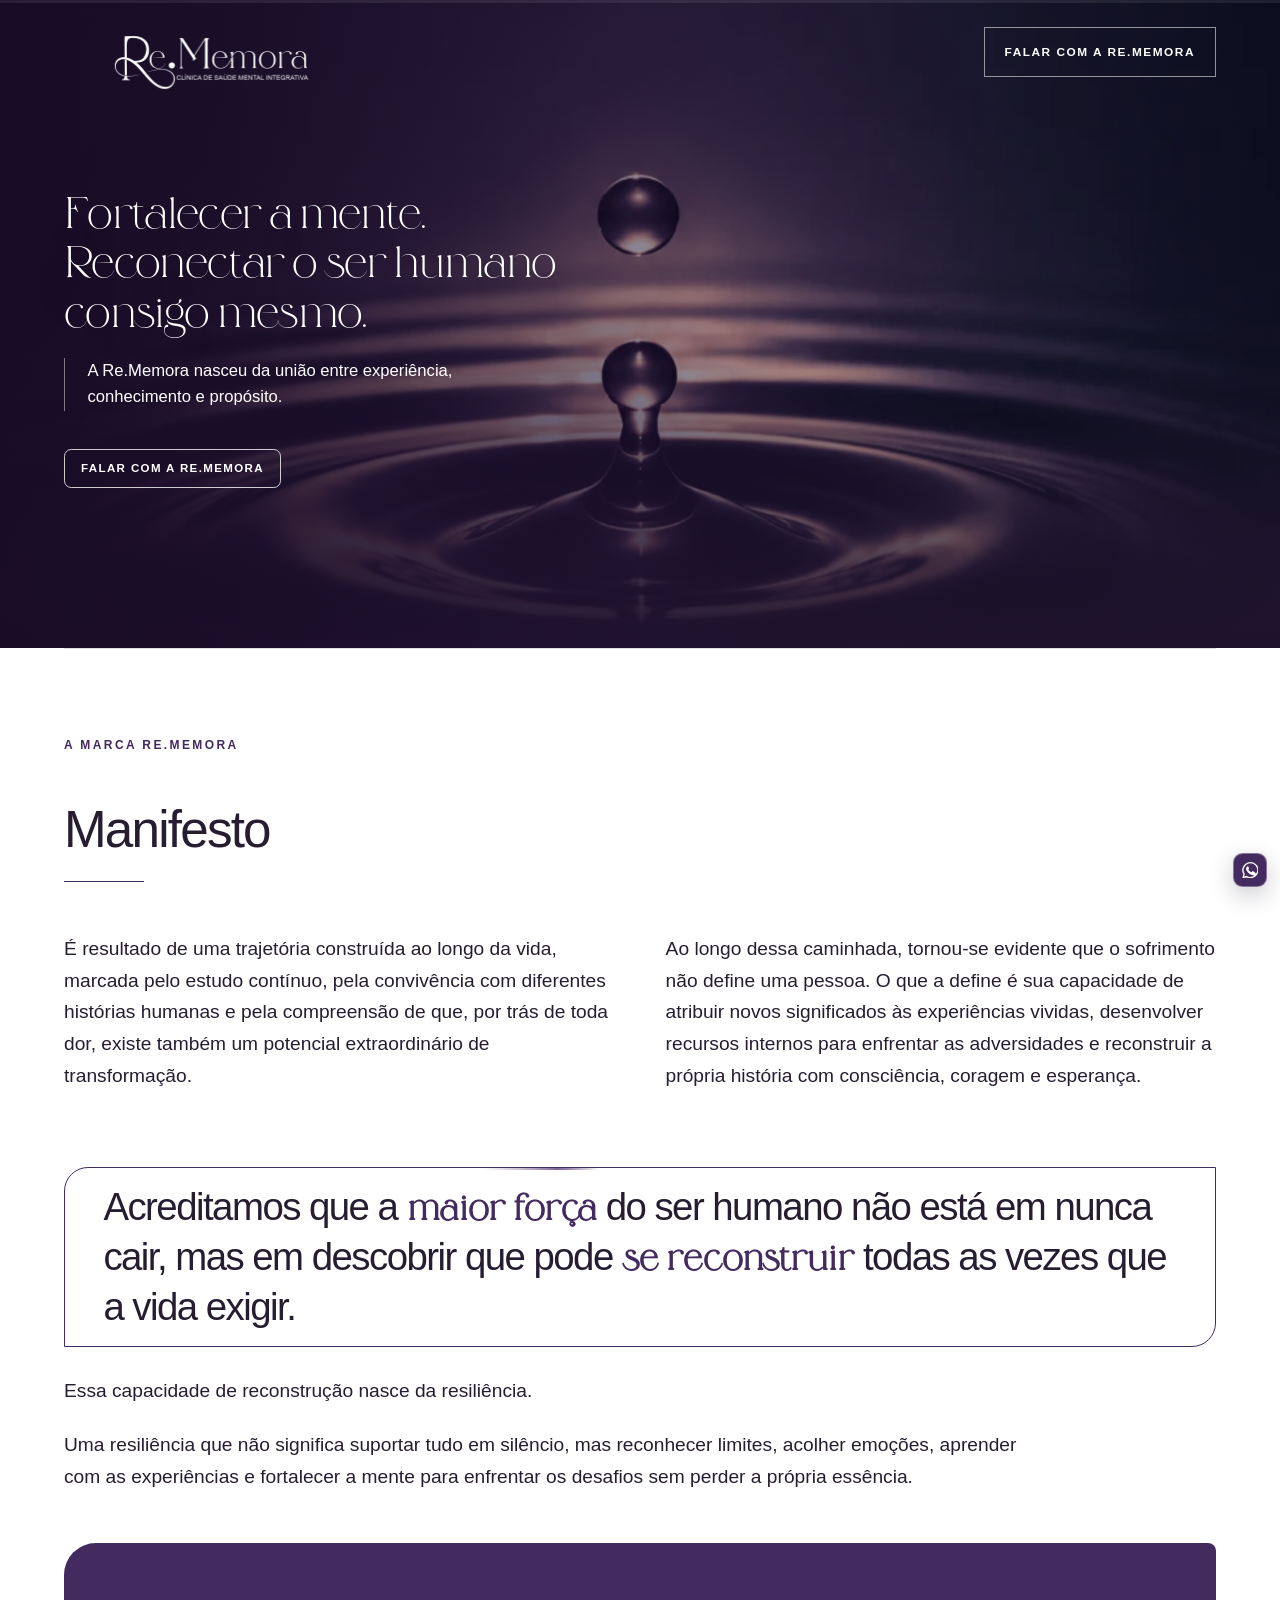
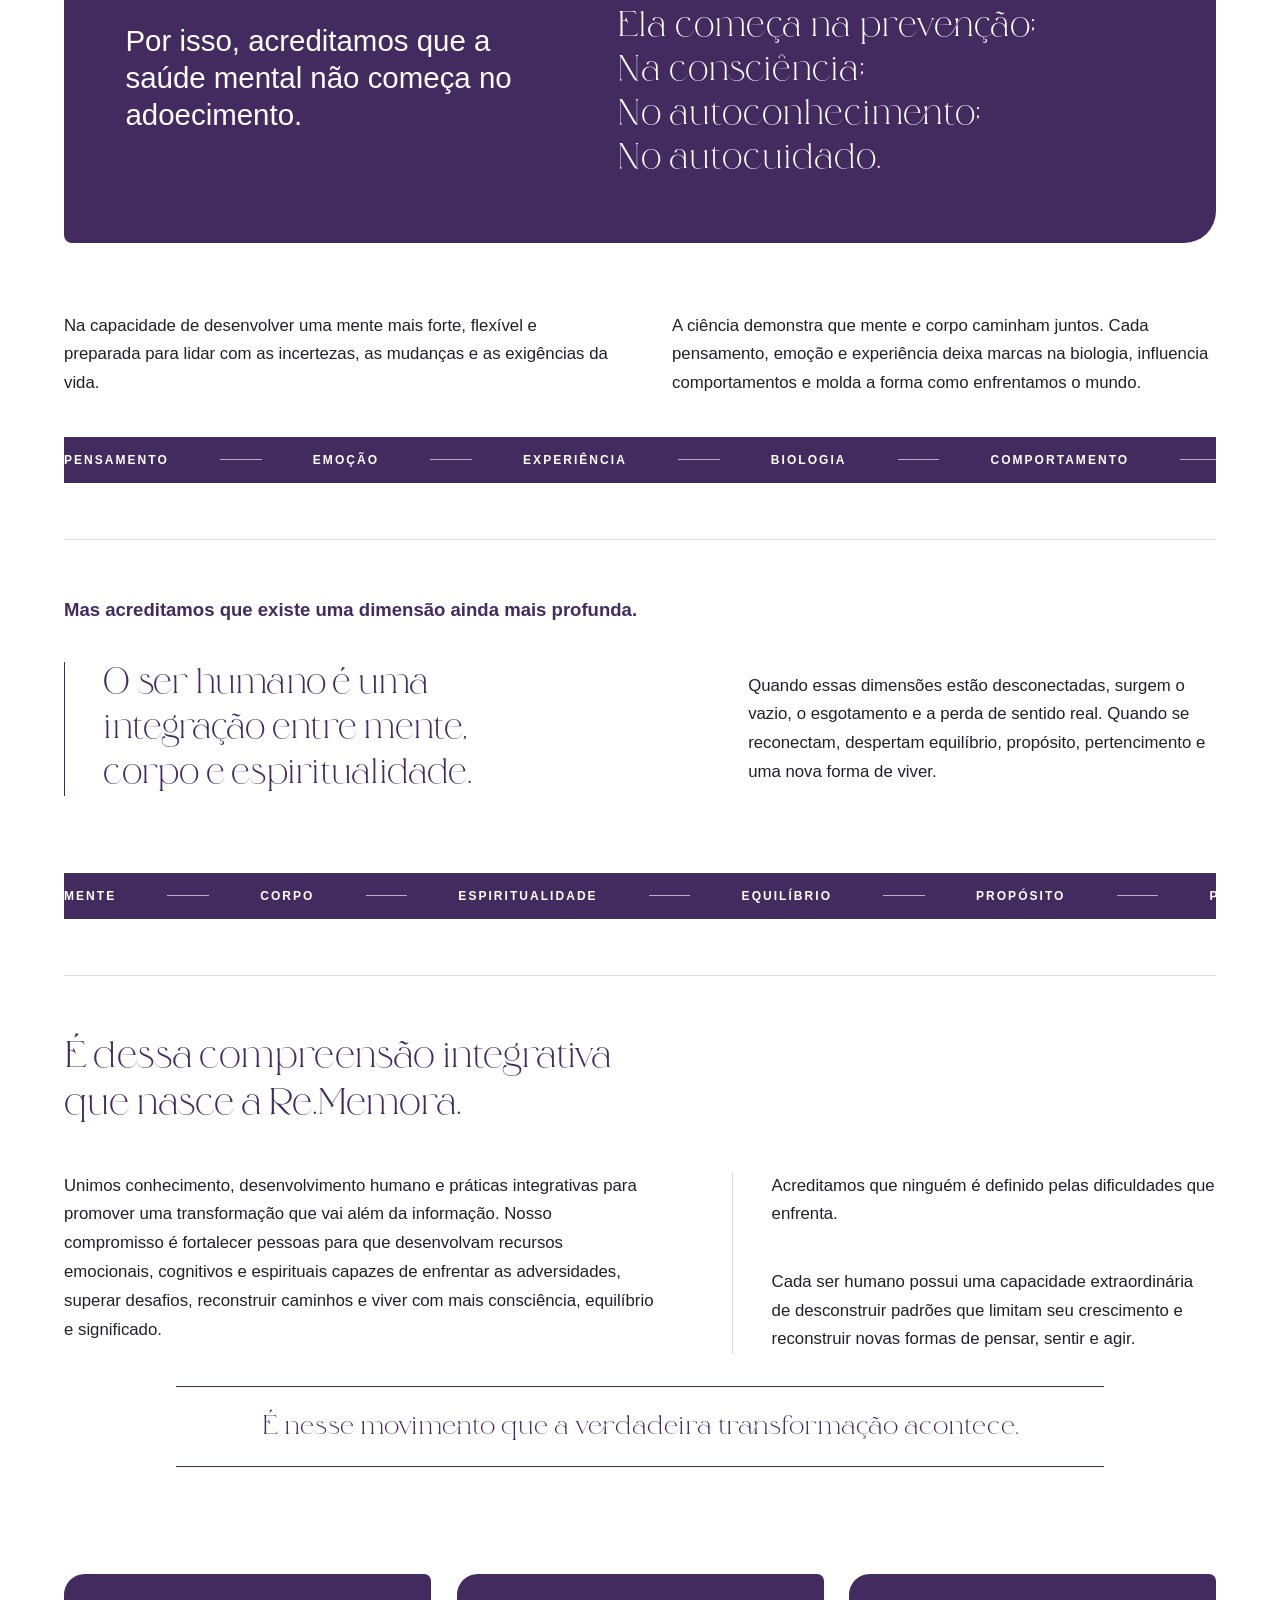
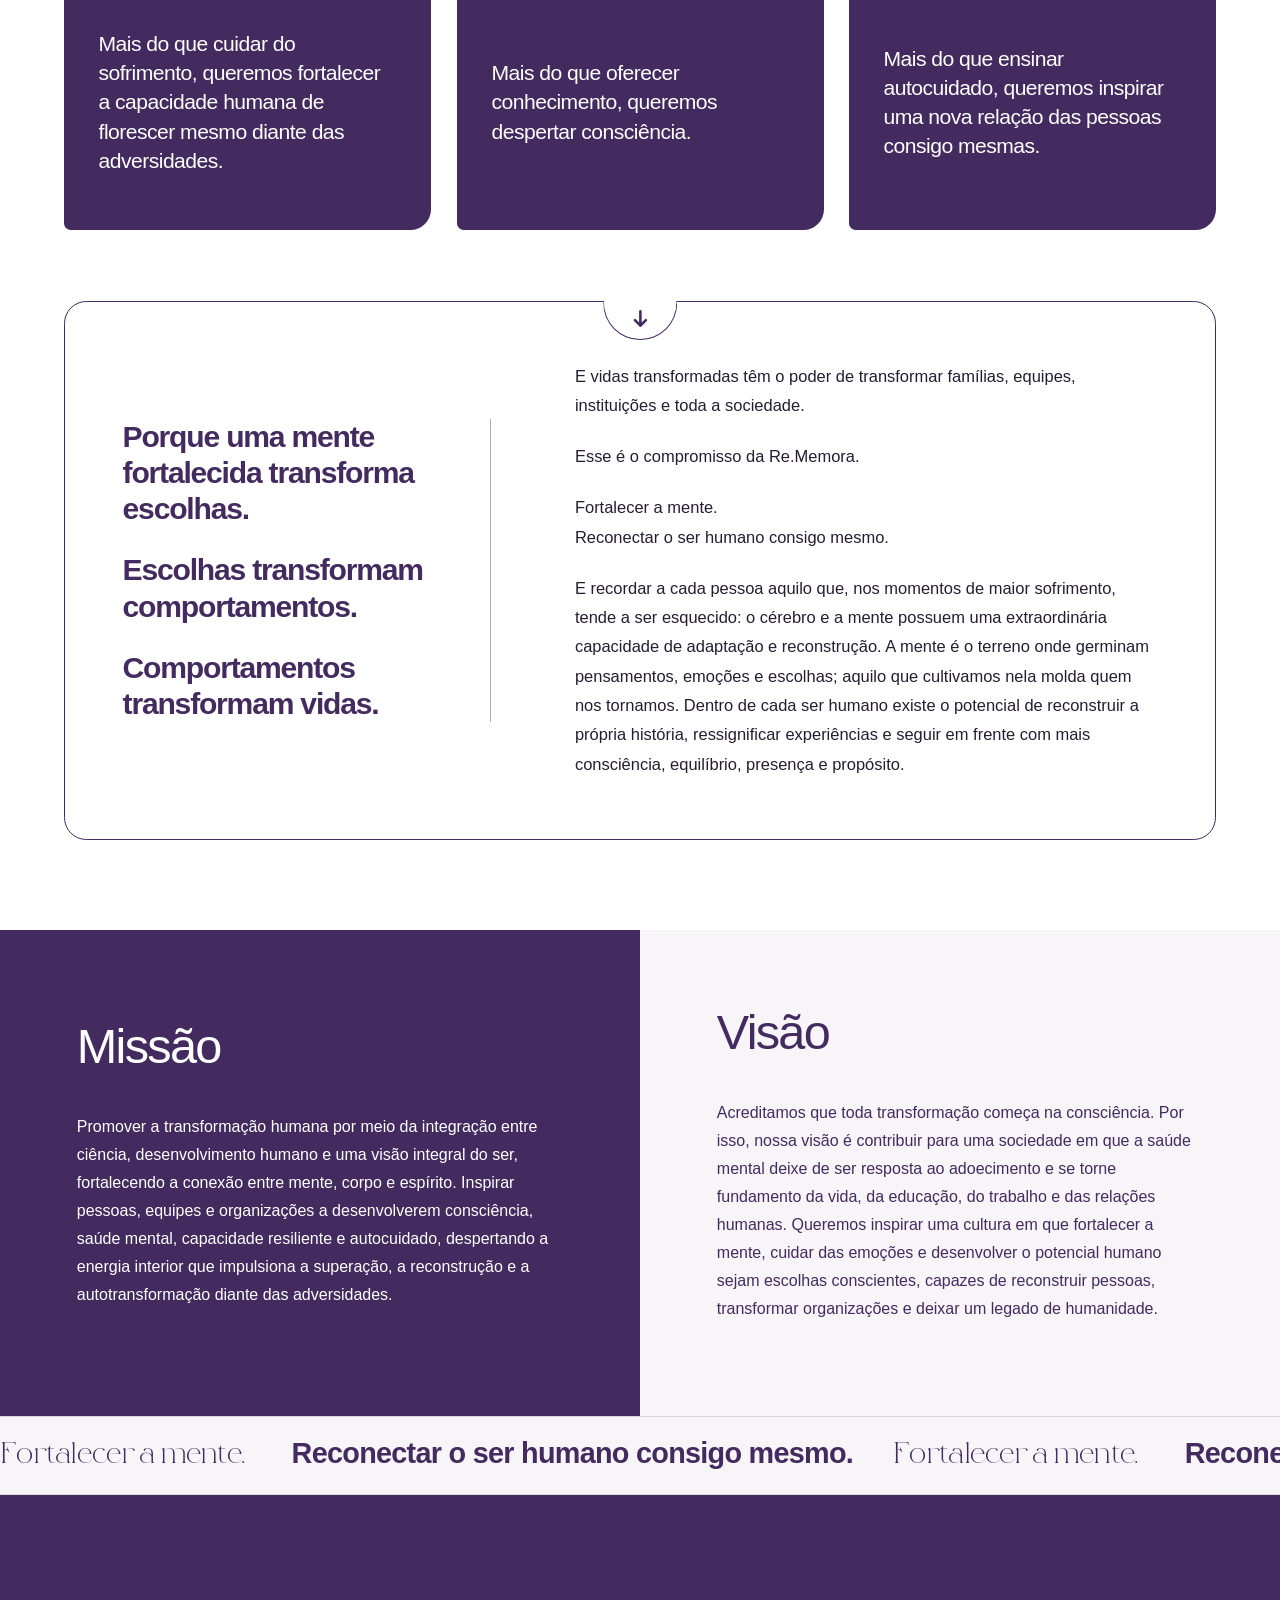
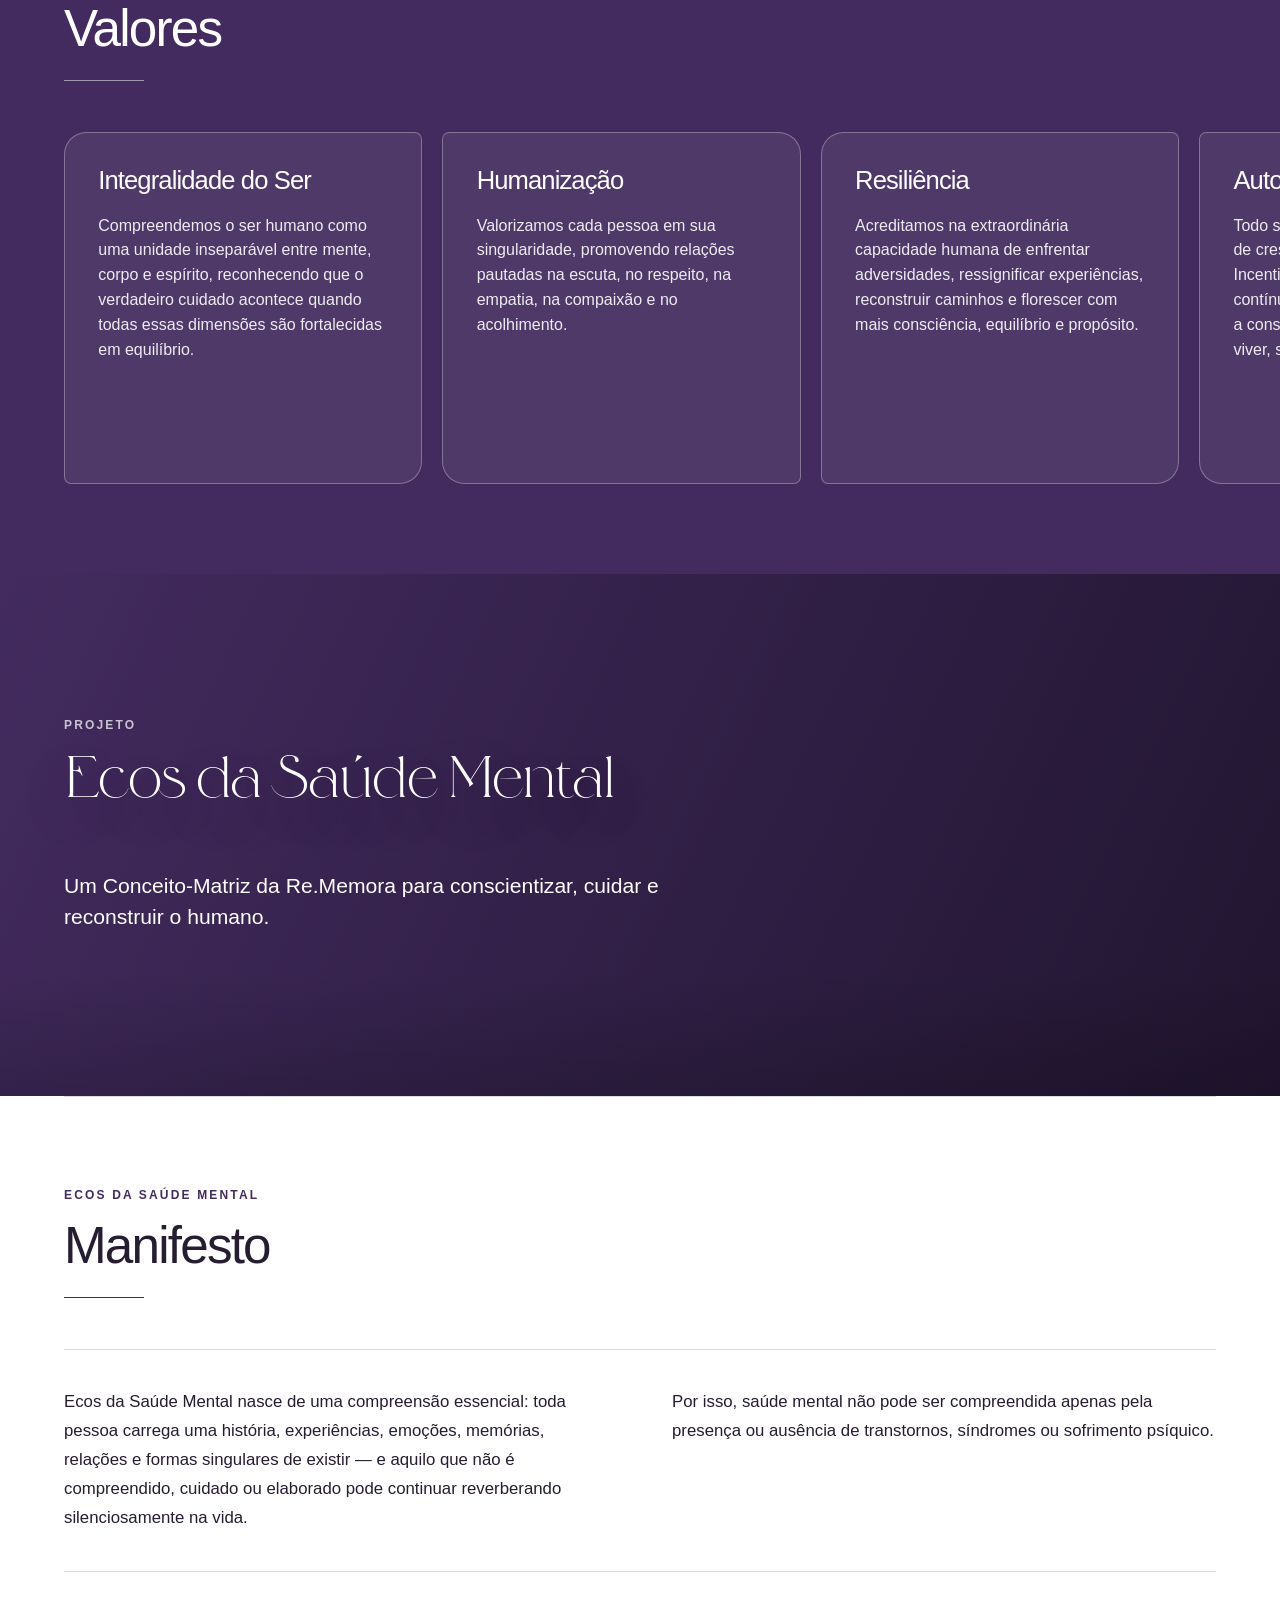
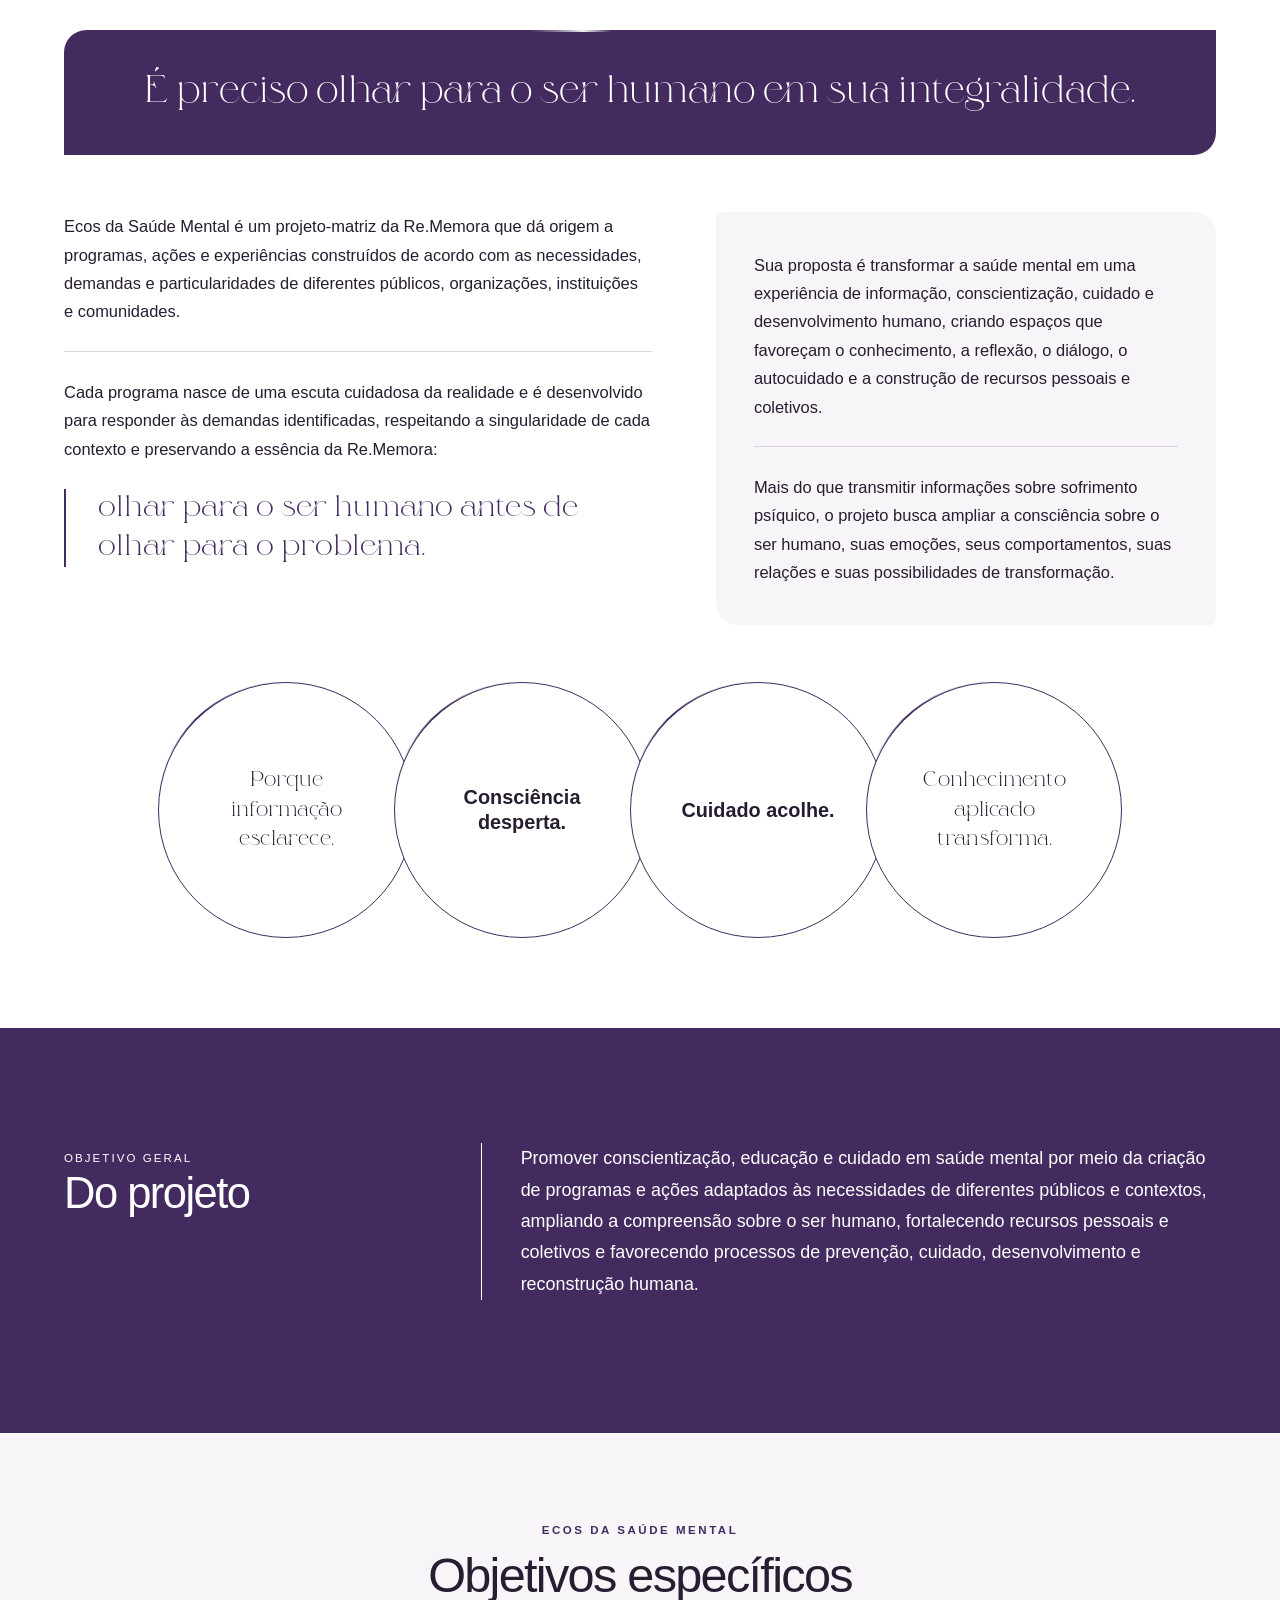
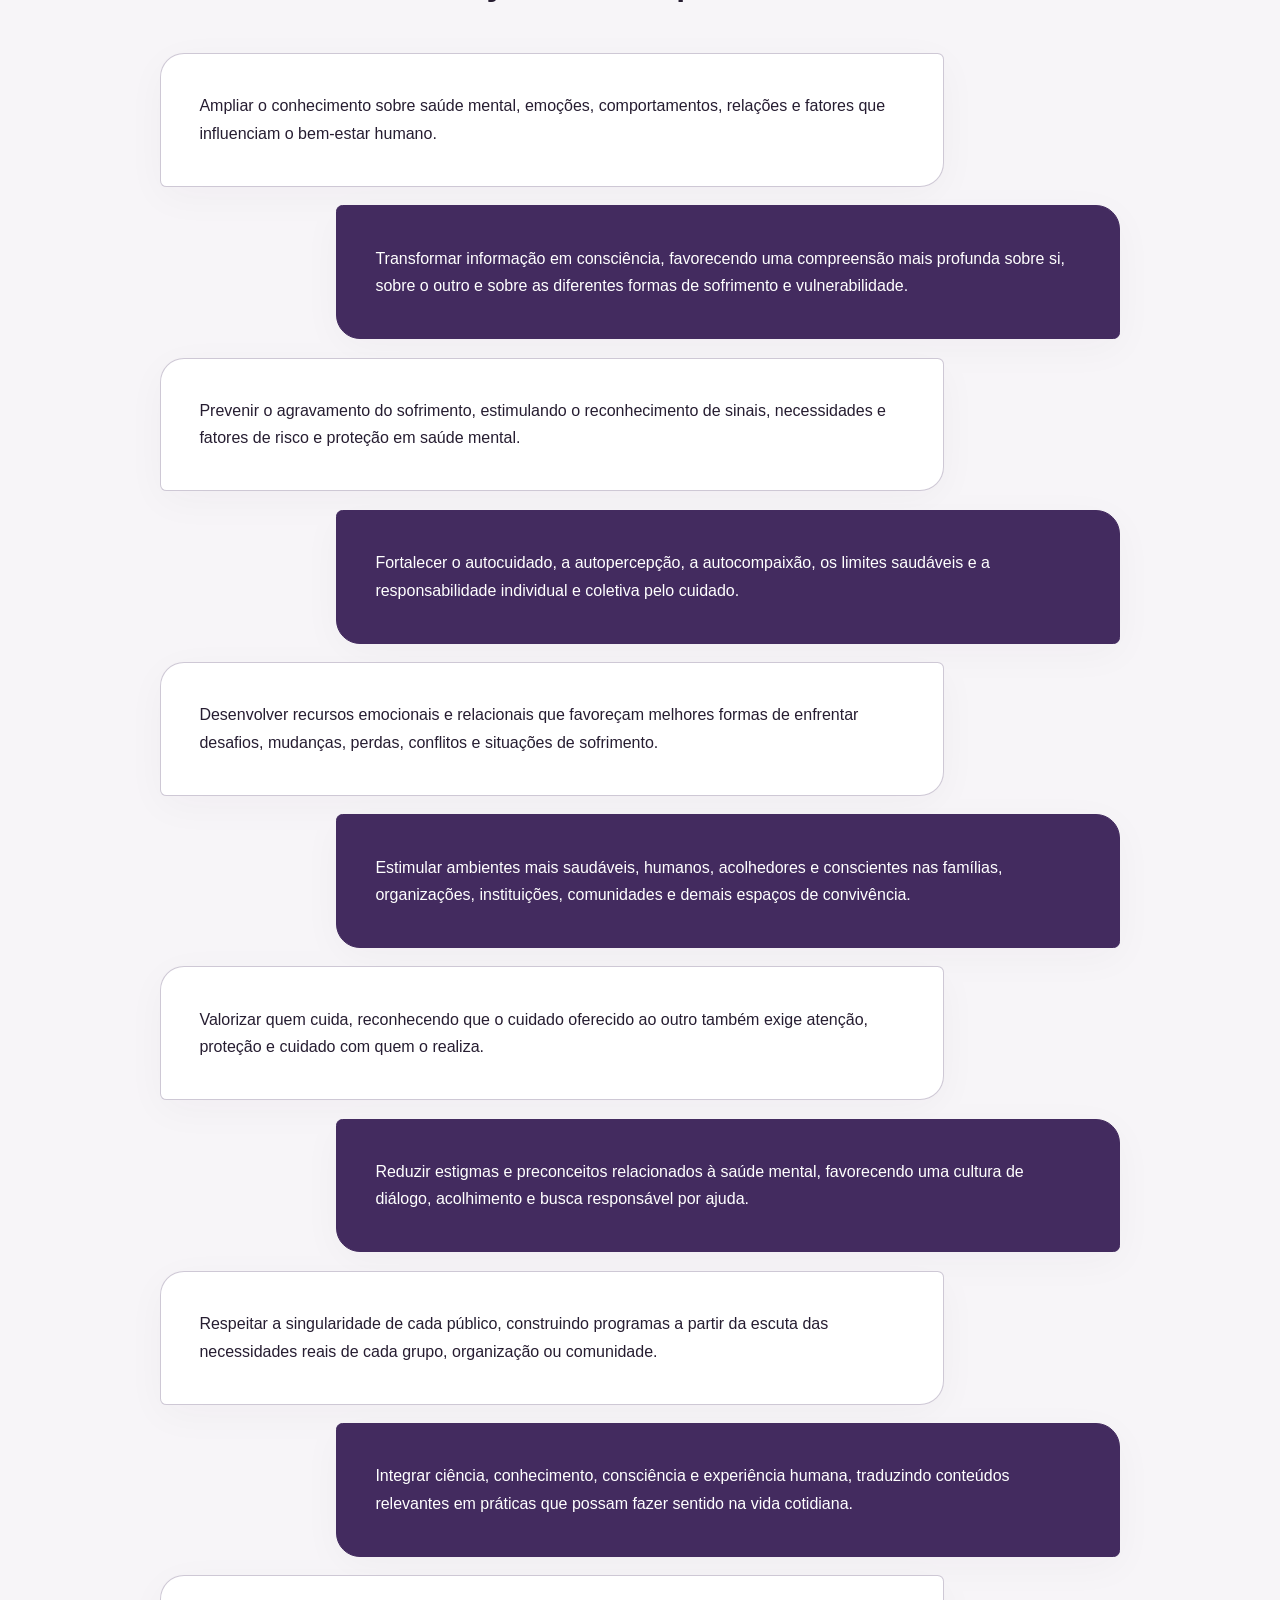
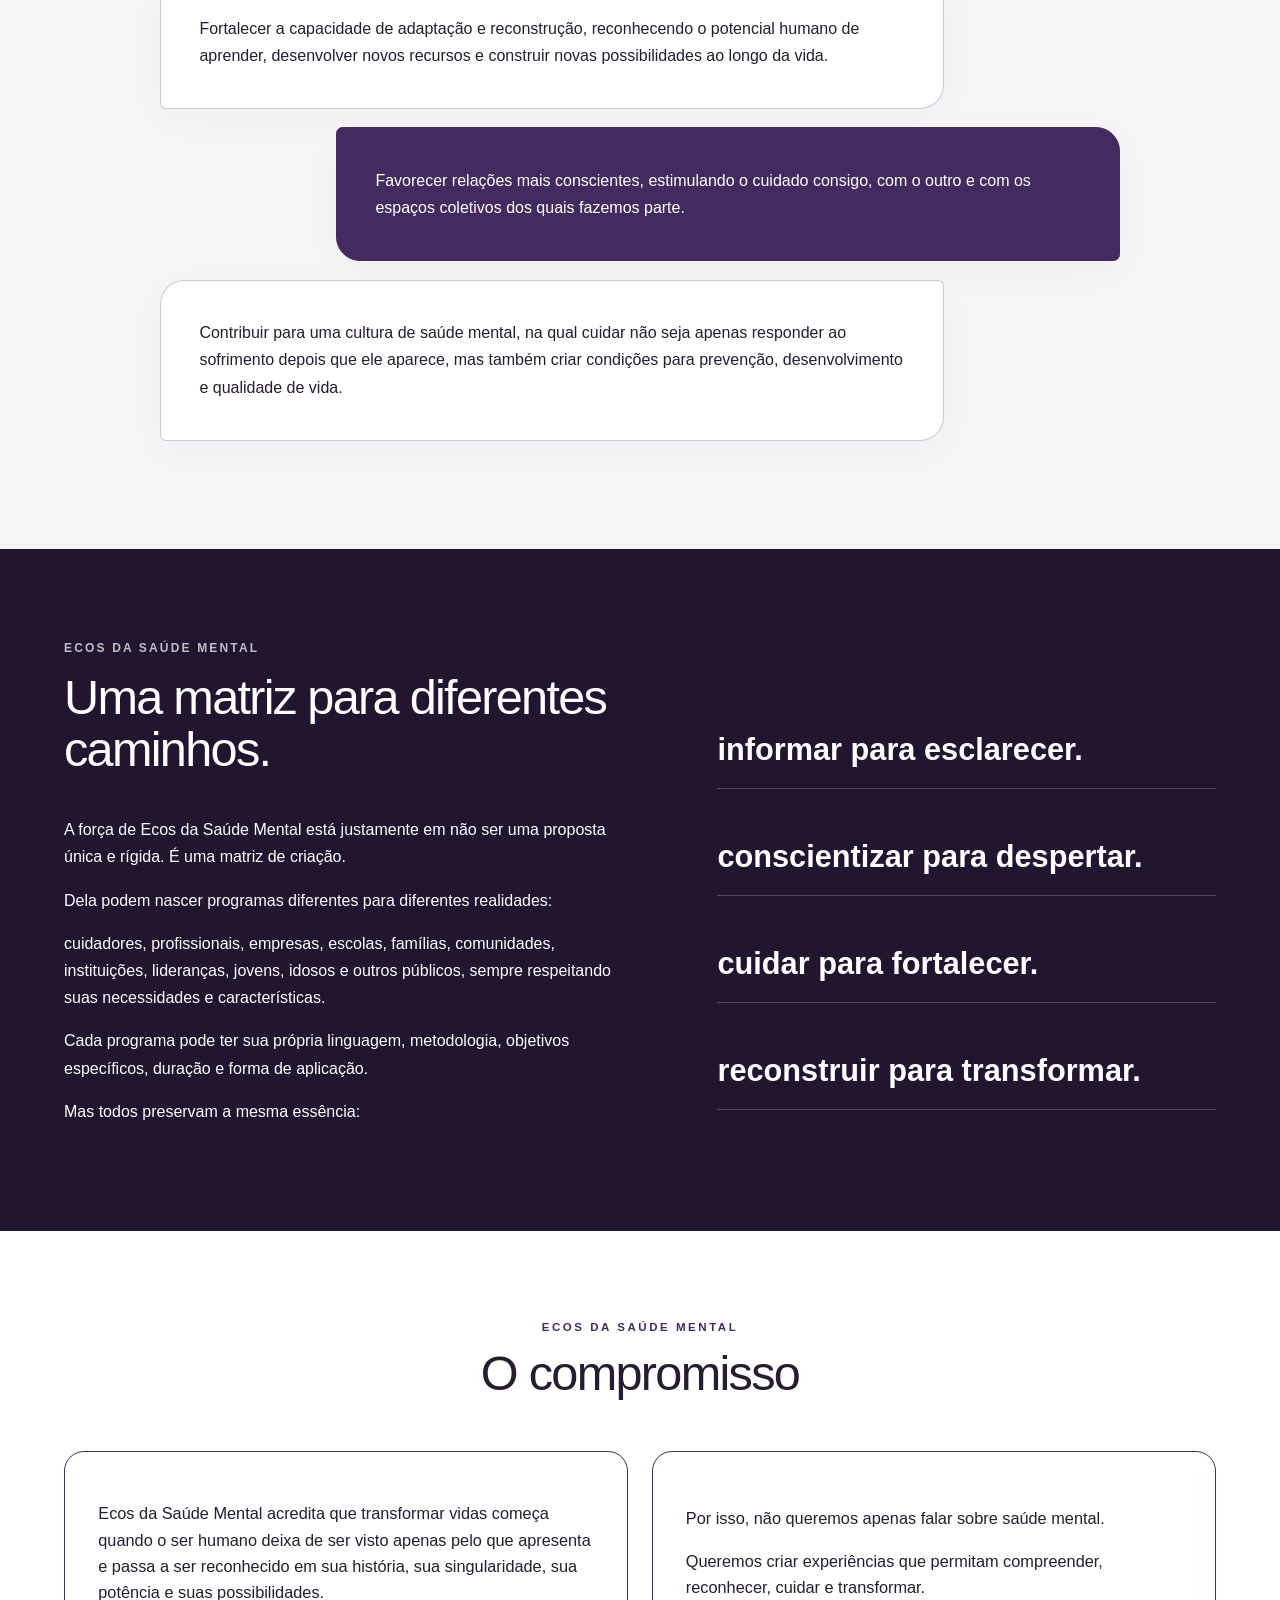
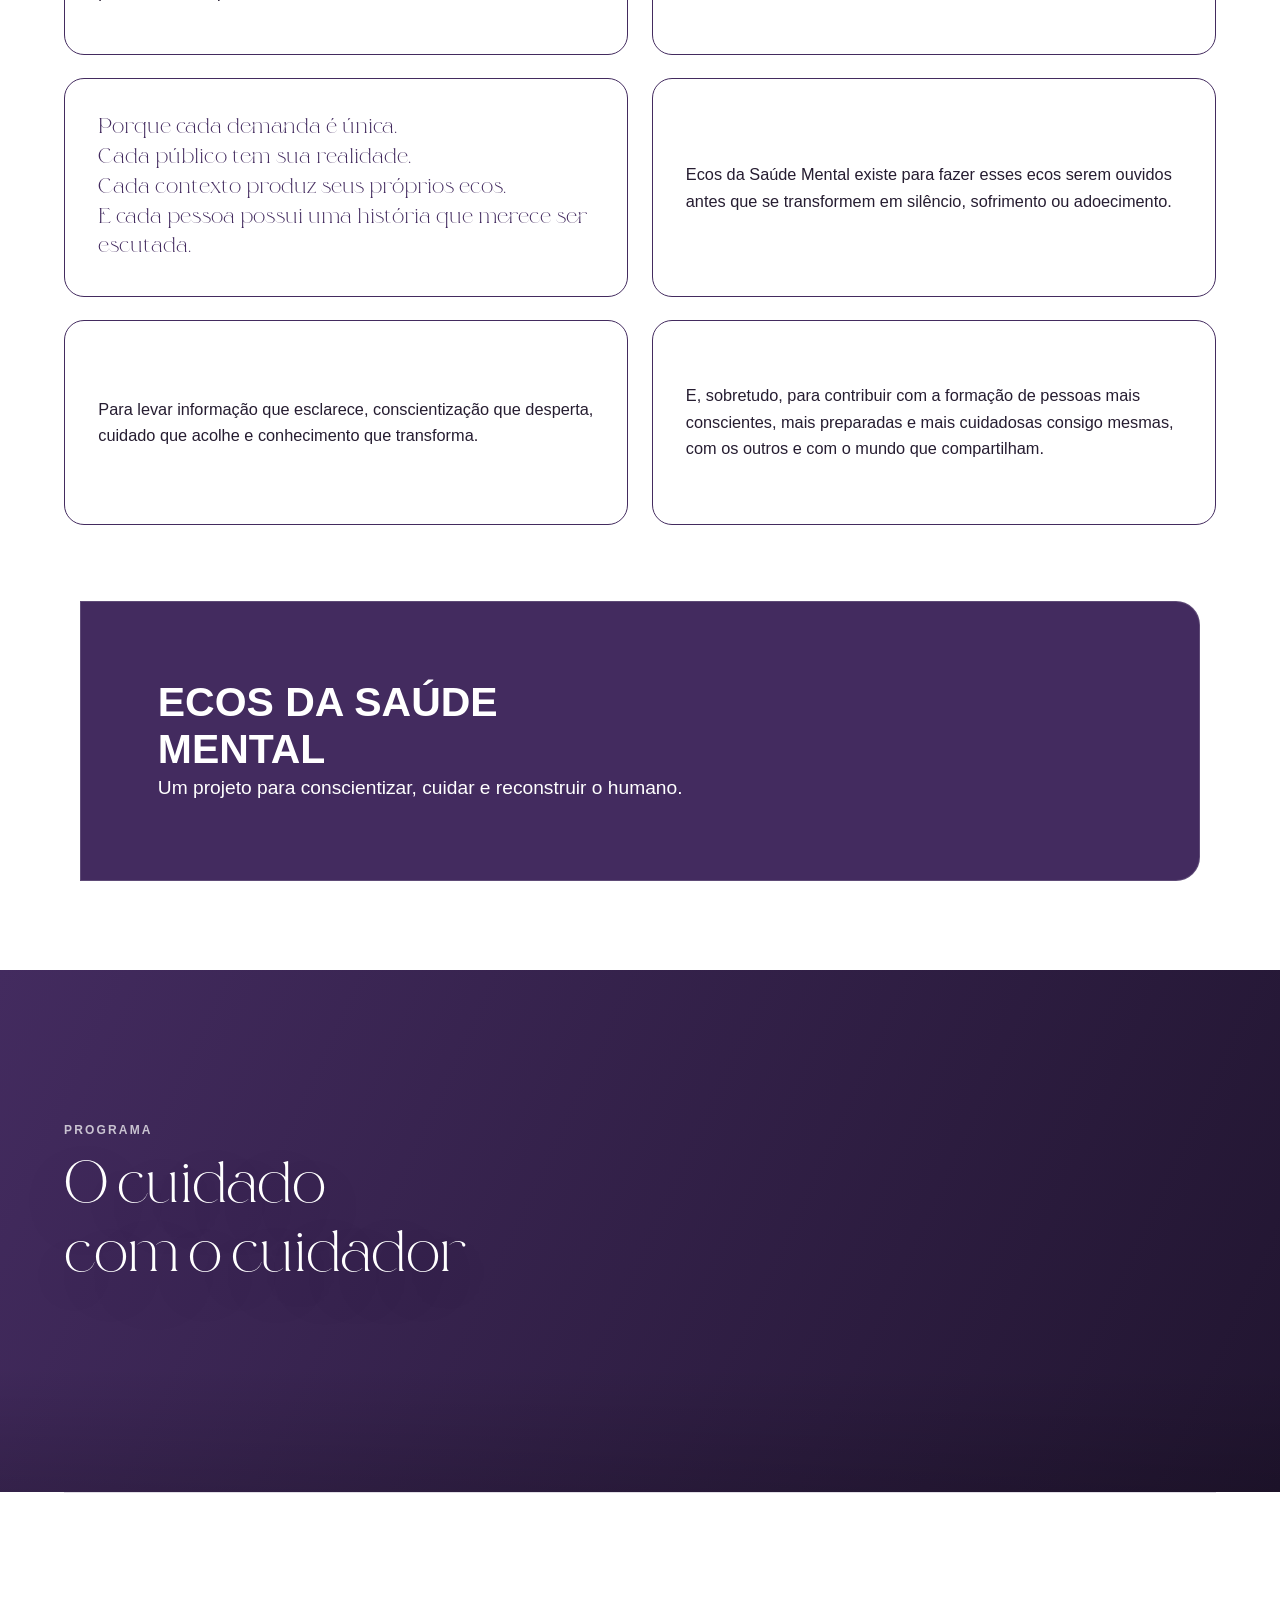
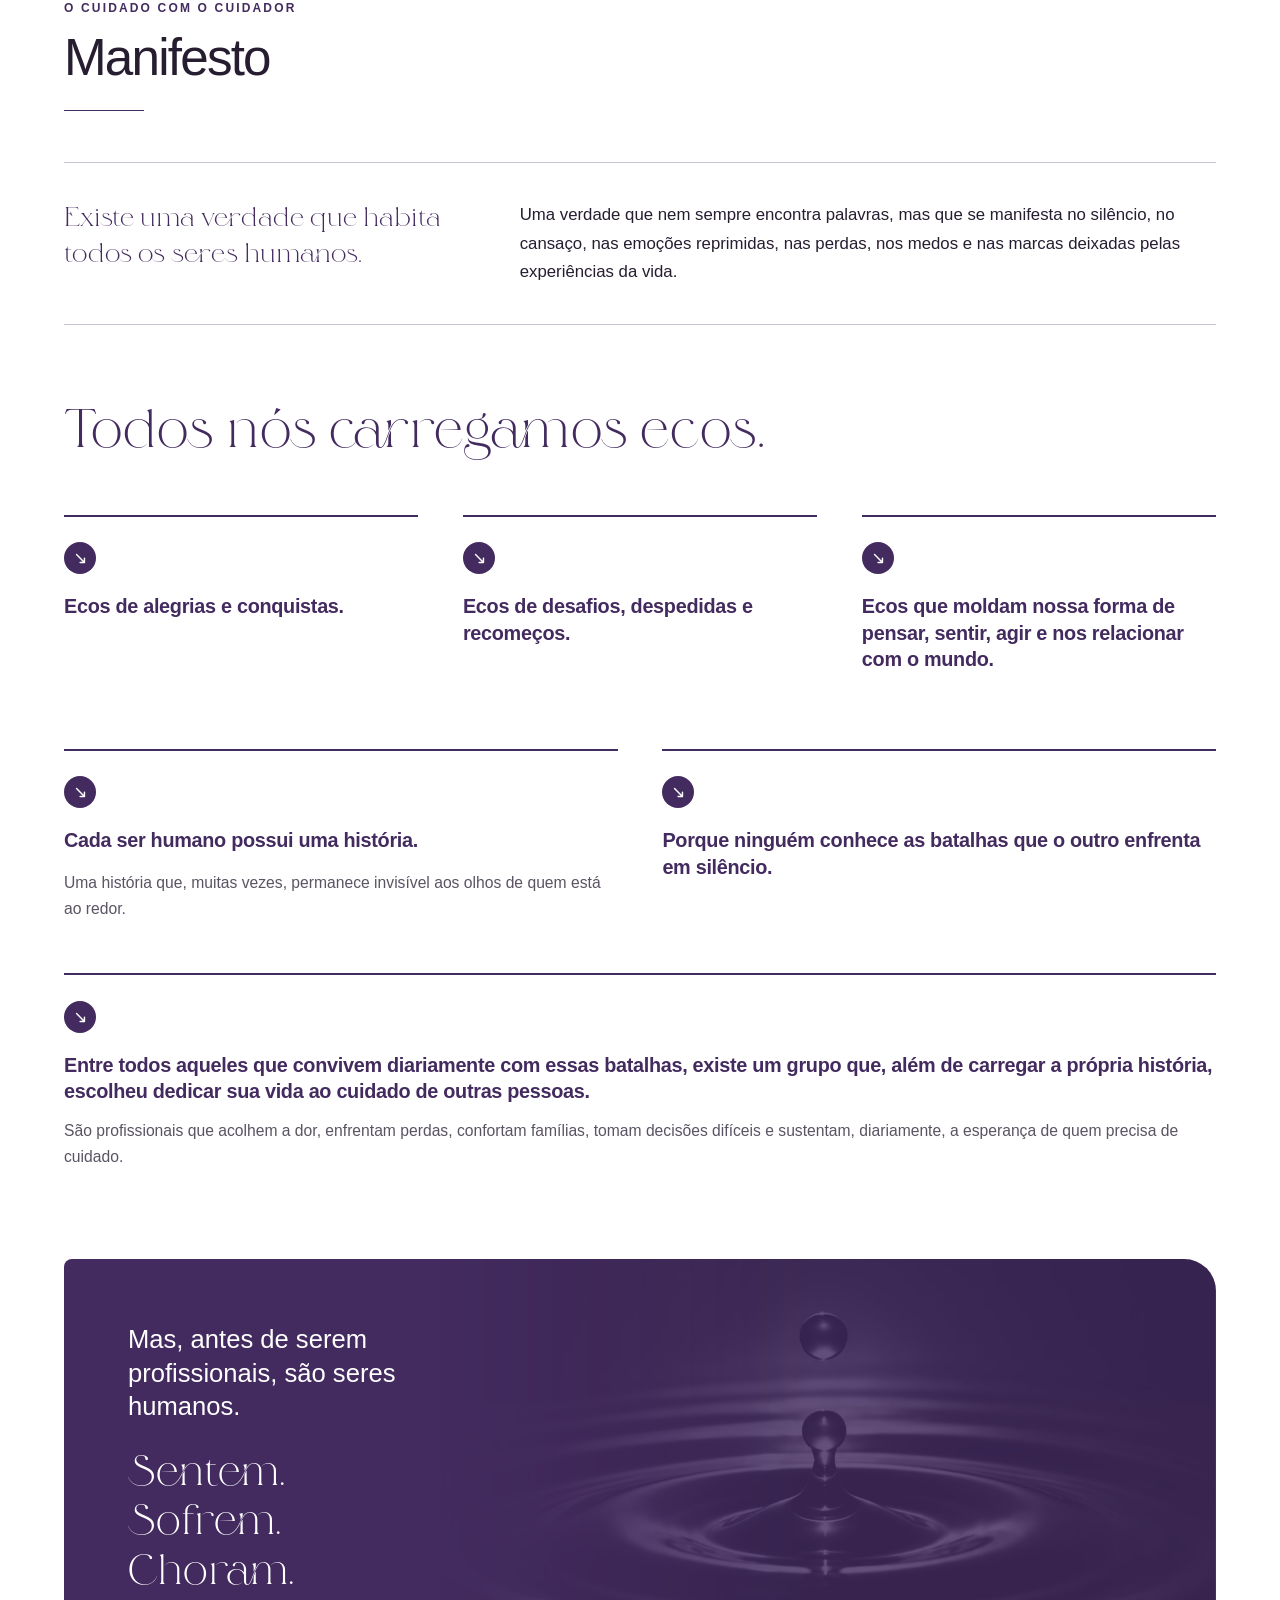
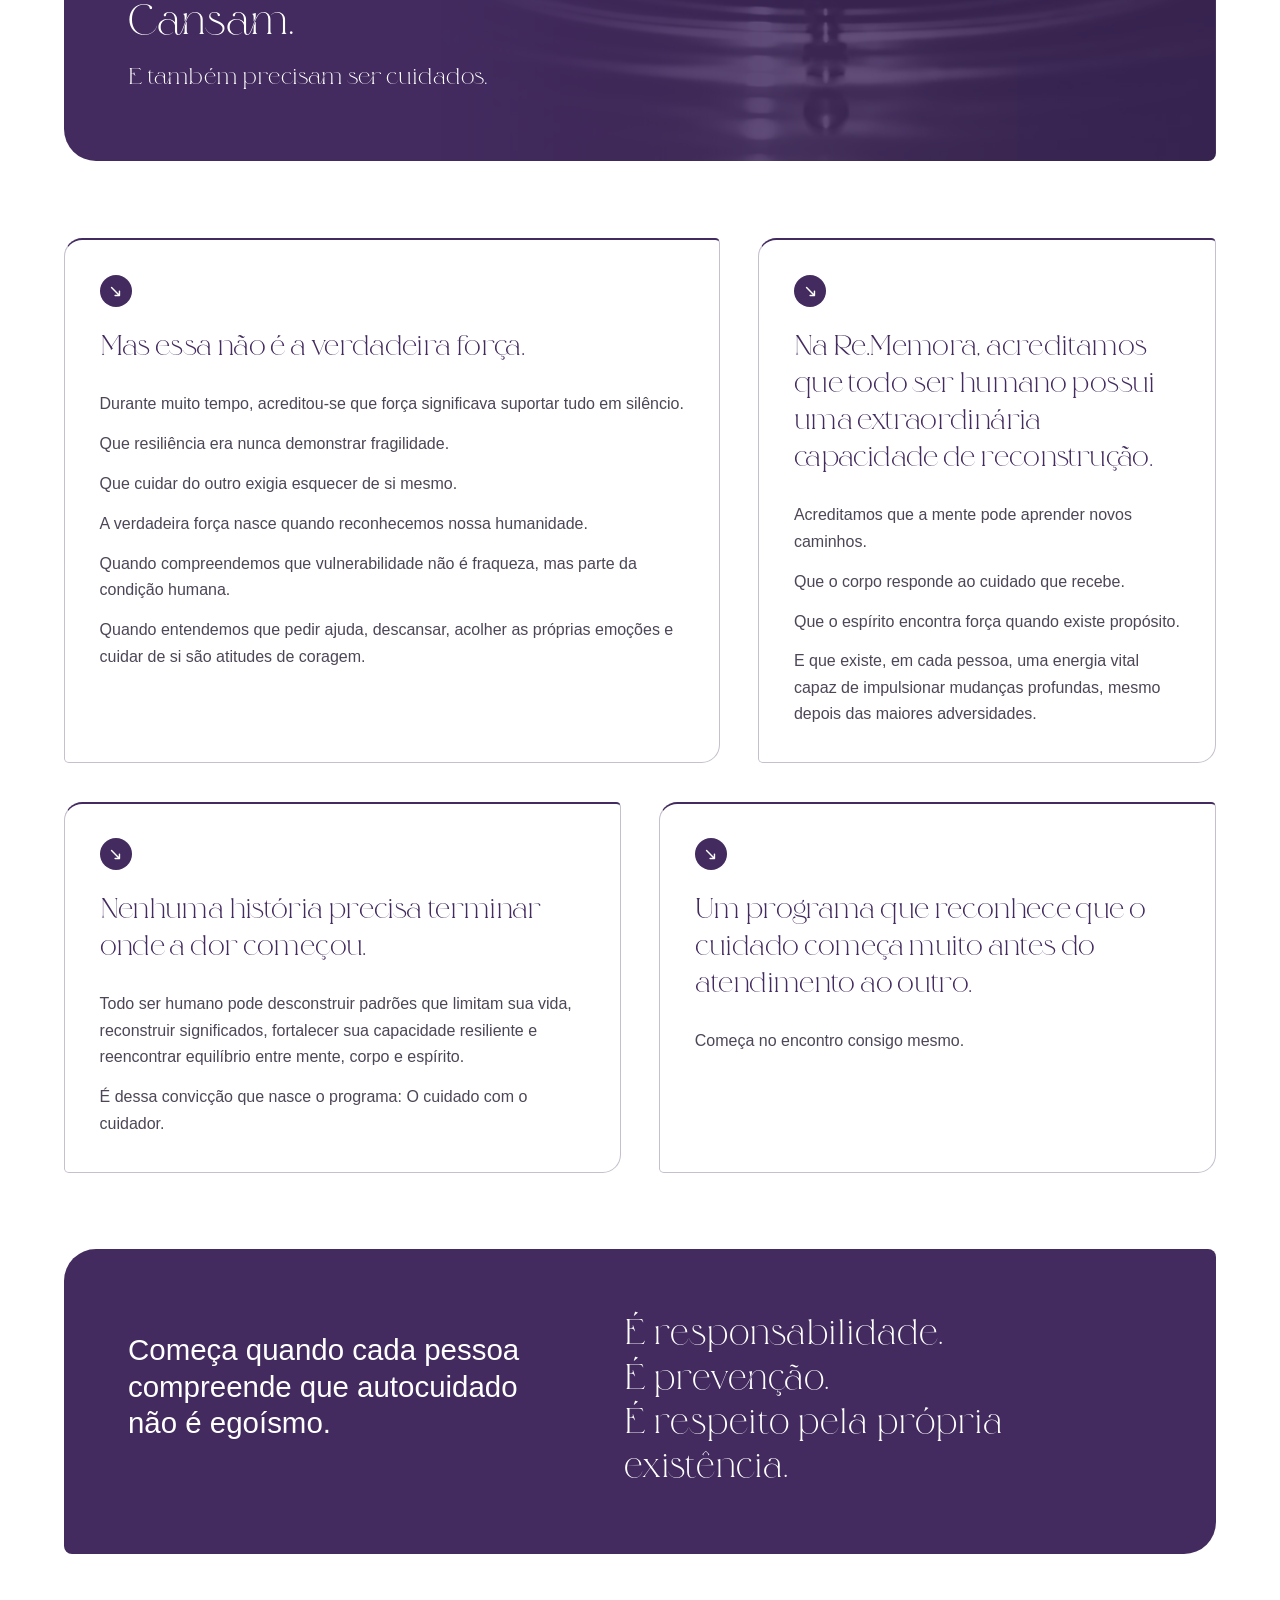
==== commit 699efca7: "Add files via upload" ====
--- a/index.html
+++ b/index.html
@@ -9,7 +9,7 @@
 <body><a class="skip" href="#conteudo">Ir para o conteúdo</a><div class="reading-progress" aria-hidden="true"><span></span></div>
 <header class="header" id="topo"><a href="#topo" aria-label="Re.Memora — início"><img src="assets/logo-branca.png" alt="Re.Memora" width="1080" height="1080" fetchpriority="high"></a><a class="header-cta" href="https://wa.me/5549988406336?text=Ol%C3%A1%21%20Conheci%20a%20Re.Memora%20pelo%20site%20e%20gostaria%20de%20saber%20mais%20sobre%20seus%20projetos%20e%20programas." target="_blank" rel="noopener">Falar com a Re.Memora</a></header>
 <main id="conteudo">
-<section class="hero"><img class="hero-img" src="assets/ecos-hero.webp" alt="Gota caindo sobre a água e formando ondas concêntricas" width="1410" height="2000" fetchpriority="high" decoding="async"><div class="hero-shade"></div><div class="hero-content reveal"><h1>Fortalecer a mente.<br>Reconectar o ser humano consigo mesmo.</h1><p class="hero-intro">A Re.Memora nasceu da união entre experiencia, conhecimento e propósito.</p><a class="hero-action" href="https://wa.me/5549988406336?text=Ol%C3%A1%21%20Conheci%20a%20Re.Memora%20pelo%20site%20e%20gostaria%20de%20saber%20mais%20sobre%20seus%20projetos%20e%20programas." target="_blank" rel="noopener">FALAR COM A RE.MEMORA</a></div><a class="scroll" href="#marca" aria-label="Ir para o manifesto"><span>↓</span></a></section>
+<section class="hero"><img class="hero-img" src="assets/ecos-hero.webp" alt="Gota caindo sobre a água e formando ondas concêntricas" width="1410" height="2000" fetchpriority="high" decoding="async"><div class="hero-shade"></div><div class="hero-content reveal"><h1>Fortalecer a mente.<br>Reconectar o ser humano consigo mesmo.</h1><p class="hero-intro">A Re.Memora nasceu da união entre experiência, conhecimento e propósito.</p><a class="hero-action" href="https://wa.me/5549988406336?text=Ol%C3%A1%21%20Conheci%20a%20Re.Memora%20pelo%20site%20e%20gostaria%20de%20saber%20mais%20sobre%20seus%20projetos%20e%20programas." target="_blank" rel="noopener">FALAR COM A RE.MEMORA</a></div><a class="scroll" href="#marca" aria-label="Ir para o manifesto"><span>↓</span></a></section>
 
 <section class="chapter" id="marca"><aside><p>A marca</p></aside><div class="chapter-body"><header class="section-head reveal"><p class="eyebrow">Re.Memora</p><h2>Manifesto</h2></header>
 <div class="two-col reveal"><p>É resultado de uma trajetória construída ao longo da vida, marcada pelo estudo contínuo, pela convivência com diferentes histórias humanas e pela compreensão de que, por trás de toda dor, existe também um potencial extraordinário de transformação.</p><p>Ao longo dessa caminhada, tornou-se evidente que o sofrimento não define uma pessoa. O que a define é sua capacidade de atribuir novos significados às experiências vividas, desenvolver recursos internos para enfrentar as adversidades e reconstruir a própria história com consciência, coragem e esperança.</p></div>
@@ -34,9 +34,9 @@
 </div>
 </section>
 <div class="cadence"><p class="reveal">Mais do que cuidar do sofrimento, queremos fortalecer a capacidade humana de florescer mesmo diante das adversidades.</p><p class="reveal">Mais do que oferecer conhecimento, queremos despertar consciência.</p><p class="reveal">Mais do que ensinar autocuidado, queremos inspirar uma nova relação das pessoas consigo mesmas.</p></div>
-<div class="transformation-frame reveal"><span class="transformation-notch" aria-hidden="true"><span><svg viewBox="0 0 24 24"><path d="M12 4v13m0 0-5-5m5 5 5-5"/></svg></span></span><div class="transformation-layout"><div class="chain transformation-steps"><p>Porque uma mente fortalecida transforma escolhas.</p><p>Escolhas transformam comportamentos.</p><p>Comportamentos transformam vidas.</p></div><div class="prose narrow transformation-copy"><p>E vidas transformadas têm o poder de transformar famílias, equipes, instituições e toda a sociedade.</p><p>Esse é o compromisso da Re.memora.</p><p>Fortalecer a mente.<br>Reconectar o ser humano consigo mesmo.</p><p>E recordar a cada pessoa aquilo que, nos momentos de maior sofrimento, tende a ser esquecido: o cérebro e a mente possuem uma extraordinária capacidade de adaptação e reconstrução. A mente é o terreno onde germinam pensamentos, emoções e escolhas; aquilo que cultivamos nela molda quem nos tornamos. Dentro de cada ser humano existe o potencial de reconstruir a própria história, ressignificar experiências e seguir em frente com mais consciência, equilíbrio, presença e propósito.</p></div></div></div></div></section>
+<div class="transformation-frame reveal"><span class="transformation-notch" aria-hidden="true"><span><svg viewBox="0 0 24 24"><path d="M12 4v13m0 0-5-5m5 5 5-5"/></svg></span></span><div class="transformation-layout"><div class="chain transformation-steps"><p>Porque uma mente fortalecida transforma escolhas.</p><p>Escolhas transformam comportamentos.</p><p>Comportamentos transformam vidas.</p></div><div class="prose narrow transformation-copy"><p>E vidas transformadas têm o poder de transformar famílias, equipes, instituições e toda a sociedade.</p><p>Esse é o compromisso da Re.Memora.</p><p>Fortalecer a mente.<br>Reconectar o ser humano consigo mesmo.</p><p>E recordar a cada pessoa aquilo que, nos momentos de maior sofrimento, tende a ser esquecido: o cérebro e a mente possuem uma extraordinária capacidade de adaptação e reconstrução. A mente é o terreno onde germinam pensamentos, emoções e escolhas; aquilo que cultivamos nela molda quem nos tornamos. Dentro de cada ser humano existe o potencial de reconstruir a própria história, ressignificar experiências e seguir em frente com mais consciência, equilíbrio, presença e propósito.</p></div></div></div></div></section>
 
-<section class="principles"><article class="reveal"><h2>Missão</h2><p>Promover a transformação humana por meio da integração entre ciência, desenvolvimento humano e uma visão integral do ser, fortalecendo a conexão entre mente, corpo e espírito. Inspirar pessoas, equipes e organizações a desenvolverem consciência, saúde mental, capacidade resiliente e autocuidado, despertando a energia interior que impulsiona a superação, a reconstrução e a autotransformação diante das adversidades.</p></article><article class="inverse reveal"><h2>Visão</h2><p>Acreditamos que toda transformação começa na consciência. Por isso, nossa visão é contribuir para uma sociedade em que a saúde mental deixe de ser resposta ao adoecimento e se torne fundamento da vida, da educação, do trabalho e das relações humanas. Queremos inspirar uma cultura em que fortalecer a mente, cuidar das emoções e desenvolver o potencial humano sejam escolhas conscientes, capazes de reconstruir pessoas, transformar organizações e deixar um legado de humanidade</p></article></section>
+<section class="principles"><article class="reveal"><h2>Missão</h2><p>Promover a transformação humana por meio da integração entre ciência, desenvolvimento humano e uma visão integral do ser, fortalecendo a conexão entre mente, corpo e espírito. Inspirar pessoas, equipes e organizações a desenvolverem consciência, saúde mental, capacidade resiliente e autocuidado, despertando a energia interior que impulsiona a superação, a reconstrução e a autotransformação diante das adversidades.</p></article><article class="inverse reveal"><h2>Visão</h2><p>Acreditamos que toda transformação começa na consciência. Por isso, nossa visão é contribuir para uma sociedade em que a saúde mental deixe de ser resposta ao adoecimento e se torne fundamento da vida, da educação, do trabalho e das relações humanas. Queremos inspirar uma cultura em que fortalecer a mente, cuidar das emoções e desenvolver o potencial humano sejam escolhas conscientes, capazes de reconstruir pessoas, transformar organizações e deixar um legado de humanidade.</p></article></section>
 <div class="marquee marquee-light marquee-reverse" aria-hidden="true"><div class="marquee-track"><span><em>Fortalecer a mente.</em> Reconectar o ser humano consigo mesmo.</span><span><em>Fortalecer a mente.</em> Reconectar o ser humano consigo mesmo.</span></div></div>
 
 <section class="chapter dark"><aside aria-hidden="true"></aside><div class="chapter-body"><header class="section-head reveal"><h2>Valores</h2></header><div class="values">
@@ -79,10 +79,10 @@
 <section class="threshold"><p class="eyebrow light reveal">Programa</p><h2 class="reveal">O cuidado<br>com o cuidador</h2></section>
 
 <section class="chapter care-manifesto"><aside><p>O programa</p></aside><div class="chapter-body"><header class="section-head reveal"><p class="eyebrow">O cuidado com o cuidador</p><h2>Manifesto</h2></header><div class="prose lead care-intro reveal"><p>Existe uma verdade que habita todos os seres humanos.</p><p>Uma verdade que nem sempre encontra palavras, mas que se manifesta no silêncio, no cansaço, nas emoções reprimidas, nas perdas, nos medos e nas marcas deixadas pelas experiências da vida.</p></div><p class="pull care-echo-title reveal">Todos nós carregamos ecos.</p><div class="care-modules care-echoes"><article class="care-module reveal"><span class="care-module-icon" aria-hidden="true"><svg viewBox="0 0 24 24"><circle cx="12" cy="12" r="3.5"/><path d="M12 2.5v3M12 18.5v3M2.5 12h3M18.5 12h3M5.3 5.3l2.1 2.1M16.6 16.6l2.1 2.1M18.7 5.3l-2.1 2.1M7.4 16.6l-2.1 2.1"/></svg></span><p class="care-module-main">Ecos de alegrias e conquistas.</p></article><article class="care-module reveal"><span class="care-module-icon" aria-hidden="true"><svg viewBox="0 0 24 24"><path d="M5 8.5A8 8 0 0 1 18.2 6L20 8M19 15.5A8 8 0 0 1 5.8 18L4 16"/><path d="M20 4v4h-4M4 20v-4h4"/></svg></span><p class="care-module-main">Ecos de desafios, despedidas e recomeços.</p></article><article class="care-module reveal"><span class="care-module-icon" aria-hidden="true"><svg viewBox="0 0 24 24"><circle cx="12" cy="12" r="2.5"/><circle cx="12" cy="12" r="6"/><path d="M3.5 16.2a9.5 9.5 0 0 0 17 0"/></svg></span><p class="care-module-main">Ecos que moldam nossa forma de pensar, sentir, agir e nos relacionar com o mundo.</p></article></div><div class="care-history"><div class="care-modules care-history-grid"><article class="care-module reveal"><span class="care-module-icon" aria-hidden="true"><svg viewBox="0 0 24 24"><path d="M4 5.5c3.3-.8 5.9-.1 8 2v11c-2.1-2.1-4.7-2.8-8-2zM20 5.5c-3.3-.8-5.9-.1-8 2v11c2.1-2.1 4.7-2.8 8-2z"/></svg></span><p class="care-module-main">Cada ser humano possui uma história.</p><p class="care-module-copy">Uma história que, muitas vezes, permanece invisível aos olhos de quem está ao redor.</p></article><article class="care-module reveal"><span class="care-module-icon" aria-hidden="true"><svg viewBox="0 0 24 24"><path d="M4 12s3-5 8-5 8 5 8 5-3 5-8 5-8-5-8-5Z"/><circle cx="12" cy="12" r="2.2"/><path d="M5 20 19 4"/></svg></span><p class="care-module-main">Porque ninguém conhece as batalhas que o outro enfrenta em silêncio.</p></article></div><article class="care-closing-module reveal"><span class="care-module-icon" aria-hidden="true"></span><div class="care-closing-content"><p class="care-closing-primary">Entre todos aqueles que convivem diariamente com essas batalhas, existe um grupo que, além de carregar a própria história, escolheu dedicar sua vida ao cuidado de outras pessoas.</p><p class="care-closing-secondary">São profissionais que acolhem a dor, enfrentam perdas, confortam famílias, tomam decisões difíceis e sustentam, diariamente, a esperança de quem precisa de cuidado.</p></div></article></div><div class="human reveal"><p>Mas, antes de serem profissionais, são seres humanos.</p><strong>Sentem.<br>Sofrem.<br>Choram.<br>Cansam.<br><small>E também precisam ser cuidados.</small></strong></div>
-<div class="prose columns reveal"><p>Durante muito tempo, acreditou-se que força significava suportar tudo em silêncio.</p><p>Que resiliência era nunca demonstrar fragilidade.</p><p>Que cuidar do outro exigia esquecer de si mesmo.</p><p>Mas essa não é a verdadeira força.</p><p>A verdadeira força nasce quando reconhecemos nossa humanidade.</p><p>Quando compreendemos que vulnerabilidade não é fraqueza, mas parte da condição humana.</p><p>Quando entendemos que pedir ajuda, descansar, acolher as próprias emoções e cuidar de si são atitudes de coragem.</p><p>Na Re.memora, acreditamos que todo ser humano possui uma extraordinária capacidade de reconstrução.</p><p>Acreditamos que a mente pode aprender novos caminhos.</p><p>Que o corpo responde ao cuidado que recebe.</p><p>Que o espírito encontra força quando existe propósito.</p><p>E que existe, em cada pessoa, uma energia vital capaz de impulsionar mudanças profundas, mesmo depois das maiores adversidades.</p><p>Nenhuma história precisa terminar onde a dor começou.</p><p>Todo ser humano pode desconstruir padrões que limitam sua vida, reconstruir significados, fortalecer sua capacidade resiliente e reencontrar equilíbrio entre mente, corpo e espírito.</p><p>É dessa convicção que nasce o programa: O cuidado com o cuidador.</p><p>Um programa que reconhece que o cuidado começa muito antes do atendimento ao outro.</p><p>Começa no encontro consigo mesmo.</p></div><div class="statement reveal"><p>Começa quando cada pessoa compreende que autocuidado não é egoísmo.</p><strong>É responsabilidade.<br>É prevenção.<br>É respeito pela própria existência.</strong></div><div class="prose offset reveal"><p>É a base que sustenta relações mais saudáveis, equipes mais fortes e organizações mais humanas.</p><p>Mais do que falar sobre saúde mental, este projeto convida cada participante a lembrar de quem realmente é.</p><p>A reconhecer sua própria força.<br>A acolher sua vulnerabilidade.<br>A fortalecer sua mente.<br>A cuidar do seu corpo.<br>A nutrir seu espírito.<br>A despertar a energia que o move.</p><p>E a descobrir que a maior capacidade humana não é evitar as adversidades, mas transformar cada experiência em uma oportunidade de crescimento, consciência e renovação.</p><p>Porque toda transformação começa dentro de cada indivíduo.</p><p>E quando um ser humano se fortalece, fortalece também sua família, sua equipe, sua comunidade e todos aqueles que são alcançados pelo seu cuidado.</p><p>É por isso que acreditamos que cuidar de quem cuida é muito mais do que preservar um profissional.</p><p>É fortalecer o ser humano que existe por trás de cada função, de cada uniforme, de cada história e de cada vida.</p><p>Porque, quando os ecos da saúde mental encontram espaço para serem reconhecidos, deixam de ser silêncio.</p><p>Transformam-se em consciência.<br>Em resiliência.<br>Em esperança.<br>Em autotransformação.<br>E em uma nova maneira de viver, cuidar e existir.</p></div></div></section>
-<section class="objective"><div><span>Objetivo geral</span><h2>Do programa</h2></div><p class="reveal">Despertar em indivíduos e profissionais que atuam na saúde a consciência de que a saúde mental é um processo contínuo de prevenção, fortalecimento e desenvolvimento humano, promovendo o autocuidado, o autoconhecimento, a integração entre mente, corpo, espírito e o fortalecimento da capacidade resiliente. Inspirado na essência da Re.memora e do projeto Ecos da saúde mental. O programa – o cuidado com o cuidador busca reconectar cada pessoa à energia vital que impulsiona a vida, despertando seu potencial de autotransformação para enfrentar, compreender e ressignificar as adversidades com equilíbrio, propósito, presença e humanidade, contribuindo para a construção de pessoas mais fortalecidas, equipes mais saudáveis e organizações comprometidas com uma cultura permanente de cuidado.</p></section>
+<div class="prose columns reveal"><p>Durante muito tempo, acreditou-se que força significava suportar tudo em silêncio.</p><p>Que resiliência era nunca demonstrar fragilidade.</p><p>Que cuidar do outro exigia esquecer de si mesmo.</p><p>Mas essa não é a verdadeira força.</p><p>A verdadeira força nasce quando reconhecemos nossa humanidade.</p><p>Quando compreendemos que vulnerabilidade não é fraqueza, mas parte da condição humana.</p><p>Quando entendemos que pedir ajuda, descansar, acolher as próprias emoções e cuidar de si são atitudes de coragem.</p><p>Na Re.Memora, acreditamos que todo ser humano possui uma extraordinária capacidade de reconstrução.</p><p>Acreditamos que a mente pode aprender novos caminhos.</p><p>Que o corpo responde ao cuidado que recebe.</p><p>Que o espírito encontra força quando existe propósito.</p><p>E que existe, em cada pessoa, uma energia vital capaz de impulsionar mudanças profundas, mesmo depois das maiores adversidades.</p><p>Nenhuma história precisa terminar onde a dor começou.</p><p>Todo ser humano pode desconstruir padrões que limitam sua vida, reconstruir significados, fortalecer sua capacidade resiliente e reencontrar equilíbrio entre mente, corpo e espírito.</p><p>É dessa convicção que nasce o programa: O cuidado com o cuidador.</p><p>Um programa que reconhece que o cuidado começa muito antes do atendimento ao outro.</p><p>Começa no encontro consigo mesmo.</p></div><div class="statement reveal"><p>Começa quando cada pessoa compreende que autocuidado não é egoísmo.</p><strong>É responsabilidade.<br>É prevenção.<br>É respeito pela própria existência.</strong></div><div class="prose offset reveal"><p>É a base que sustenta relações mais saudáveis, equipes mais fortes e organizações mais humanas.</p><p>Mais do que falar sobre saúde mental, este projeto convida cada participante a lembrar de quem realmente é.</p><p>A reconhecer sua própria força.<br>A acolher sua vulnerabilidade.<br>A fortalecer sua mente.<br>A cuidar do seu corpo.<br>A nutrir seu espírito.<br>A despertar a energia que o move.</p><p>E a descobrir que a maior capacidade humana não é evitar as adversidades, mas transformar cada experiência em uma oportunidade de crescimento, consciência e renovação.</p><p>Porque toda transformação começa dentro de cada indivíduo.</p><p>E quando um ser humano se fortalece, fortalece também sua família, sua equipe, sua comunidade e todos aqueles que são alcançados pelo seu cuidado.</p><p>É por isso que acreditamos que cuidar de quem cuida é muito mais do que preservar um profissional.</p><p>É fortalecer o ser humano que existe por trás de cada função, de cada uniforme, de cada história e de cada vida.</p><p>Porque, quando os ecos da saúde mental encontram espaço para serem reconhecidos, deixam de ser silêncio.</p><p>Transformam-se em consciência.<br>Em resiliência.<br>Em esperança.<br>Em autotransformação.<br>E em uma nova maneira de viver, cuidar e existir.</p></div></div></section>
+<section class="objective"><div><span>Objetivo geral</span><h2>Do programa</h2></div><p class="reveal">Despertar em indivíduos e profissionais que atuam na saúde a consciência de que a saúde mental é um processo contínuo de prevenção, fortalecimento e desenvolvimento humano, promovendo o autocuidado, o autoconhecimento, a integração entre mente, corpo, espírito e o fortalecimento da capacidade resiliente. Inspirado na essência da Re.Memora e do projeto Ecos da Saúde Mental. O programa – O Cuidado com o Cuidador busca reconectar cada pessoa à energia vital que impulsiona a vida, despertando seu potencial de autotransformação para enfrentar, compreender e ressignificar as adversidades com equilíbrio, propósito, presença e humanidade, contribuindo para a construção de pessoas mais fortalecidas, equipes mais saudáveis e organizações comprometidas com uma cultura permanente de cuidado.</p></section>
 
-<section class="program-goals"><header class="reveal"><p class="eyebrow light">O cuidado com o cuidador</p><h2>Objetivos específicos</h2></header><ol><li class="reveal"><p>Despertar a consciência humana antes da consciência profissional, promovendo a reflexão sobre a importância da saúde mental, do autocuidado e da prevenção, para que cada indivíduo reconheça que cuidar de si é o primeiro passo para cuidar do outro com presença, equilíbrio e humanidade.</p></li><li class="reveal"><p>Fortalecer a capacidade resiliente e a força interior existente em cada ser humano, desenvolvendo recursos emocionais, cognitivos e comportamentais que possibilitem enfrentar desafios, acolher o sofrimento, ressignificar experiências e transformar adversidades em oportunidades de crescimento, reconstrução e evolução pessoal.</p></li><li class="reveal"><p>Favorecer o desenvolvimento do autoconhecimento e da inteligência emocional, estimulando a reconexão entre mente, corpo e espírito, fortalecendo a autoestima, a autocompaixão, o sentido de vida e a energia vital que impulsiona escolhas mais conscientes, saudáveis e alinhadas ao propósito de viver e cuidar.</p></li><li class="reveal"><p>Integrar conhecimentos da neurociência, neuropsicanálise, desenvolvimento humano e práticas integrativas, oferecendo estratégias recursos para prevenção do adoecimento psíquico, manejo do estresse, fortalecimento da saúde mental e desenvolvimento da capacidade de adaptação, reconstrução e crescimento diante das adversidades.</p></li><li class="reveal"><p>Inspirar uma transformação na cultura do cuidado, sensibilizando indivíduos, profissionais e instituições para compreender que a valorização da saúde mental, o fortalecimento da capacidade humana de autotransformação e a promoção da conexão entre mente, corpo e espírito constituem pilares essenciais para ambientes mais humanizados, equipes mais resilientes e uma assistência mais ética, segura, sustentável e centrada na vida.</p></li></ol></section>
+<section class="program-goals"><header class="reveal"><p class="eyebrow light">O cuidado com o cuidador</p><h2>Objetivos específicos</h2></header><ol><li class="reveal"><p>Despertar a consciência humana antes da consciência profissional, promovendo a reflexão sobre a importância da saúde mental, do autocuidado e da prevenção, para que cada indivíduo reconheça que cuidar de si é o primeiro passo para cuidar do outro com presença, equilíbrio e humanidade.</p></li><li class="reveal"><p>Fortalecer a capacidade resiliente e a força interior existente em cada ser humano, desenvolvendo recursos emocionais, cognitivos e comportamentais que possibilitem enfrentar desafios, acolher o sofrimento, ressignificar experiências e transformar adversidades em oportunidades de crescimento, reconstrução e evolução pessoal.</p></li><li class="reveal"><p>Favorecer o desenvolvimento do autoconhecimento e da inteligência emocional, estimulando a reconexão entre mente, corpo e espírito, fortalecendo a autoestima, a autocompaixão, o sentido de vida e a energia vital que impulsiona escolhas mais conscientes, saudáveis e alinhadas ao propósito de viver e cuidar.</p></li><li class="reveal"><p>Integrar conhecimentos da neurociência, neuropsicanálise, desenvolvimento humano e práticas integrativas, oferecendo estratégias e recursos para prevenção do adoecimento psíquico, manejo do estresse, fortalecimento da saúde mental e desenvolvimento da capacidade de adaptação, reconstrução e crescimento diante das adversidades.</p></li><li class="reveal"><p>Inspirar uma transformação na cultura do cuidado, sensibilizando indivíduos, profissionais e instituições para compreender que a valorização da saúde mental, o fortalecimento da capacidade humana de autotransformação e a promoção da conexão entre mente, corpo e espírito constituem pilares essenciais para ambientes mais humanizados, equipes mais resilientes e uma assistência mais ética, segura, sustentável e centrada na vida.</p></li></ol></section>
 
 <section class="closing"><blockquote class="reveal">“Que nenhum cuidador se perca de si enquanto cuida do outro. Porque quem cuida também precisa ser visto, ouvido e acolhido.”</blockquote></section>
 <div class="marquee marquee-light" aria-hidden="true"><div class="marquee-track"><span>O cuidado com o cuidador <em>O cuidado com o cuidador</em></span><span>O cuidado com o cuidador <em>O cuidado com o cuidador</em></span></div></div>
--- a/styles.css
+++ b/styles.css
@@ -1,8 +1,8 @@
 @font-face{font-family:Sephir;src:url('assets/Sephir-Regular.otf') format('opentype');font-display:swap}:root{--p:#432b5f;--w:#fff;--ink:#261d31;--line:rgba(67,43,95,.18);--pad:clamp(1.3rem,5vw,6rem);--max:86rem}*{box-sizing:border-box}html{scroll-behavior:smooth}body{margin:0;color:var(--ink);font:1rem/1.72 Arial,sans-serif;overflow-x:hidden}img{display:block;max-width:100%}a{color:inherit}h1,h2,h3{font-family:Sephir,Georgia,serif;font-weight:400;line-height:.98;margin-top:0}h2{font-size:clamp(3rem,7vw,7.5rem);letter-spacing:-.035em}h3{font-size:clamp(1.8rem,3vw,2.8rem)}p{margin-top:0}.skip{position:fixed;top:-5rem;left:1rem;z-index:99;background:#fff;color:var(--p);padding:1rem}.skip:focus{top:1rem}.header{position:absolute;z-index:10;top:0;left:0;width:100%;display:flex;justify-content:space-between;align-items:center;padding:1.5rem var(--pad);color:#fff}.header img{width:clamp(7.5rem,12vw,11rem)}.header-cta,.button{display:inline-flex;text-decoration:none;text-transform:uppercase;letter-spacing:.13em;font-size:.76rem;border:1px solid rgba(255,255,255,.55);padding:.9rem 1.25rem;transition:.25s}.header-cta:hover,.header-cta:focus-visible{background:#fff;color:var(--p)}.hero{min-height:100svh;position:relative;display:grid;align-items:end;color:#fff;overflow:hidden}.hero-img,.hero-shade{position:absolute;inset:0;width:100%;height:100%;object-fit:cover}.hero-img{object-position:center 40%}.hero-shade{background:linear-gradient(180deg,rgba(20,10,30,.25),rgba(25,12,40,.18) 35%,rgba(31,16,47,.8)),linear-gradient(90deg,rgba(24,12,36,.55),transparent 65%)}.hero-content{position:relative;z-index:1;padding:10rem var(--pad) 8rem;width:min(100%,var(--max))}.hero h1{font-size:clamp(4.2rem,10vw,10rem);max-width:11ch;margin-bottom:2rem}.hero-content>p:last-child{max-width:38rem;font-size:clamp(1.05rem,1.8vw,1.35rem)}.scroll{position:absolute;z-index:2;right:var(--pad);bottom:2rem;text-decoration:none;text-transform:uppercase;letter-spacing:.14em;font-size:.7rem}.eyebrow{text-transform:uppercase;font-size:.72rem;letter-spacing:.22em;color:var(--p);font-weight:700}.light{color:rgba(255,255,255,.72)}.chapter{display:grid;grid-template-columns:minmax(5rem,10vw) 1fr;padding:clamp(6rem,11vw,11rem) var(--pad)}.chapter aside{border-right:1px solid var(--line);color:var(--p);padding-right:2rem}.chapter aside p{writing-mode:vertical-rl;text-transform:uppercase;letter-spacing:.22em;font-size:.68rem;margin:2rem auto}.chapter-body{width:min(100%,72rem);padding-left:clamp(2rem,6vw,7rem)}.section-head{margin-bottom:clamp(4rem,8vw,8rem)}.section-head h2{margin-bottom:0}.two-col{display:grid;grid-template-columns:1fr 1.15fr;gap:clamp(2rem,7vw,8rem);font-size:1.12rem}.pull{font:clamp(2.3rem,5.5vw,6rem)/1.03 Sephir,Georgia,serif;color:var(--p);max-width:15ch;margin:clamp(6rem,12vw,13rem) 0}.compact{max-width:20ch}.prose{font-size:1.05rem}.prose p{margin-bottom:1.4rem}.offset{max-width:42rem;margin-left:auto}.columns{columns:2 22rem;column-gap:clamp(3rem,6vw,7rem);margin:clamp(5rem,10vw,9rem) 0}.columns p{break-inside:avoid}.narrow{max-width:48rem;margin:6rem auto}.lead{font-size:clamp(1.1rem,1.7vw,1.35rem);max-width:58rem}.statement{margin:clamp(6rem,10vw,10rem) calc(var(--pad)*-1);padding:clamp(4rem,8vw,8rem) var(--pad);background:var(--p);color:#fff}.statement>p{font:clamp(2rem,4.5vw,4.8rem)/1.06 Sephir,Georgia,serif;max-width:18ch}.statement strong{display:block;text-align:right;font:400 clamp(2.6rem,7vw,7.5rem)/1 Sephir,Georgia,serif}.cadence{max-width:62rem;margin:8rem 0;font:clamp(1.8rem,3.5vw,3.3rem)/1.15 Sephir,Georgia,serif}.chain{margin:9rem 0;color:var(--p);font:clamp(2.5rem,5.6vw,5.8rem)/1 Sephir,Georgia,serif}.chain p:nth-child(2){margin-left:8%}.chain p:nth-child(3){margin-left:16%}.chain p:nth-child(4){margin-left:24%}.principles{display:grid;grid-template-columns:1fr 1fr}.principles article{padding:clamp(4rem,8vw,9rem) var(--pad);background:var(--p);color:#fff}.principles .inverse{background:#fff;color:var(--p)}.principles h2,.personal h2{font-size:clamp(3rem,6vw,6rem)}.dark,.program-goals,.trajectory,.matrix{background:var(--p);color:#fff}.dark aside{border-color:rgba(255,255,255,.2);color:#fff}.values{border-top:1px solid rgba(255,255,255,.2)}.values article{display:grid;grid-template-columns:4rem 1fr;gap:2rem;padding:2.8rem 0;border-bottom:1px solid rgba(255,255,255,.2)}.values article>span{opacity:.55}.values h3{margin-bottom:.7rem}.values p{max-width:52rem;opacity:.78}.threshold{min-height:82vh;background:var(--p);color:#fff;display:grid;place-content:center;text-align:center;position:relative;overflow:hidden;padding:7rem var(--pad)}.threshold h2{font-size:clamp(4rem,11vw,12rem);max-width:10ch;position:relative;margin-inline:auto}.threshold-sub{font:clamp(1.3rem,2.3vw,2.2rem) Sephir,Georgia,serif;position:relative}.rings{position:absolute;width:min(70vw,55rem);aspect-ratio:1;border:1px solid rgba(255,255,255,.14);border-radius:50%}.rings:before,.rings:after{content:"";position:absolute;inset:12%;border:1px solid inherit;border-radius:50%}.rings:after{inset:25%}.ink{font:clamp(2rem,4vw,4rem)/1.05 Sephir,Georgia,serif;color:var(--p)}.objective{display:grid;grid-template-columns:.65fr 1.35fr;gap:clamp(3rem,8vw,10rem);padding:clamp(6rem,11vw,12rem) var(--pad);color:var(--p)}.objective.purple{background:var(--p);color:#fff}.objective span{text-transform:uppercase;letter-spacing:.18em;font-size:.72rem}.objective h2{font-size:clamp(3rem,6vw,6rem)}.objective>p{font:clamp(1.55rem,2.7vw,2.7rem)/1.25 Sephir,Georgia,serif}.numbered,.commitment,.credentials,.development{padding:clamp(6rem,11vw,11rem) var(--pad);max-width:var(--max);margin:auto}.numbered header,.credentials header{display:grid;grid-template-columns:.6fr 1.4fr;align-items:end;margin-bottom:6rem}.numbered header h2,.credentials header h2{font-size:clamp(3rem,6vw,6rem)}.numbered ol{list-style:none;padding:0;margin-left:25%;counter-reset:item}.numbered li{counter-increment:item;display:grid;grid-template-columns:4rem 1fr;gap:2rem;padding:2.2rem 0;border-top:1px solid var(--line);font-size:1.05rem}.numbered li:before{content:counter(item,decimal-leading-zero);color:var(--p);font:1.5rem Sephir,Georgia,serif}.matrix{padding:clamp(7rem,12vw,13rem) var(--pad);display:grid;grid-template-columns:1fr 1fr;gap:clamp(4rem,10vw,12rem)}.matrix h2{font-size:clamp(3rem,6vw,6rem)}.matrix-steps{align-self:end}.matrix-steps p{font:clamp(2rem,4vw,4rem)/1.05 Sephir,Georgia,serif;padding:1.2rem 0;border-bottom:1px solid rgba(255,255,255,.22)}.commitment>div:first-child{max-width:62rem;margin:auto}.commitment-close{margin:10rem auto 0;max-width:70rem;text-align:center;border:1px solid var(--p);padding:clamp(3rem,6vw,6rem)}.commitment-close strong,.commitment-close span{display:block}.commitment-close strong{font:clamp(2.5rem,5.5vw,5.5rem) Sephir,Georgia,serif;color:var(--p)}.echo-lines{font:clamp(2rem,4vw,4.2rem)/1.05 Sephir,Georgia,serif;color:var(--p);margin-bottom:9rem}.human{background:var(--p);color:#fff;margin:8rem calc(var(--pad)*-1);padding:6rem var(--pad)}.human>p{font:clamp(2rem,4vw,4rem) Sephir,Georgia,serif}.human strong{display:block;font:400 clamp(3rem,8vw,8rem)/.9 Sephir,Georgia,serif}.human small{font-size:.55em}.program-goals{padding:clamp(7rem,12vw,13rem) var(--pad)}.program-goals header,.program-goals ol{max-width:72rem;margin:0 auto 6rem}.program-goals header h2{font-size:clamp(3.5rem,7vw,7rem)}.program-goals ol{list-style:none;padding:0}.program-goals li{display:grid;grid-template-columns:6rem 1fr;gap:2rem;padding:3rem 0;border-top:1px solid rgba(255,255,255,.22)}.program-goals li span{font:3rem Sephir,Georgia,serif}.closing{min-height:80vh;display:grid;place-items:center;position:relative;overflow:hidden;background:var(--p);color:#fff;padding:8rem var(--pad)}.closing blockquote{font:clamp(3rem,7vw,7.5rem)/1 Sephir,Georgia,serif;text-align:center;max-width:15ch;margin:0;position:relative}.about{display:grid;grid-template-columns:1fr 1fr;min-height:90vh}.portrait{background:#f3eff7;padding:clamp(2rem,6vw,6rem);display:grid;place-items:center}.portrait>div{width:min(100%,32rem);aspect-ratio:4/5;border:1px solid var(--p);display:grid;place-items:center;position:relative}.portrait>div:before,.portrait>div:after{content:"";position:absolute;border:1px solid rgba(67,43,95,.18);border-radius:50%;width:70%;aspect-ratio:1}.portrait>div:after{width:45%}.portrait span{font:clamp(4rem,10vw,9rem) Sephir,Georgia,serif;color:var(--p);position:relative}.about-copy{padding:clamp(6rem,10vw,11rem) var(--pad);align-self:center}.about-copy h2{font-size:clamp(3rem,6vw,6rem)}.credential-list{columns:2 23rem;column-gap:clamp(3rem,7vw,8rem)}.credential-list p{break-inside:avoid;padding:1.2rem 0;margin:0;border-top:1px solid var(--line)}.trajectory{padding:clamp(7rem,12vw,13rem) var(--pad);display:grid;grid-template-columns:.7fr 1.3fr;gap:clamp(3rem,8vw,10rem)}.big-number{font:clamp(10rem,25vw,28rem)/.65 Sephir,Georgia,serif;color:rgba(255,255,255,.11)}.trajectory h2,.development h2{font-size:clamp(3rem,6vw,6rem)}.development{display:grid;grid-template-columns:.8fr 1.2fr;gap:clamp(3rem,8vw,10rem)}.development blockquote{font:clamp(2rem,3.6vw,3.6rem)/1.15 Sephir,Georgia,serif;color:var(--p);margin:4rem 0}.personal{display:grid;grid-template-columns:1fr 1fr;background:var(--p);color:#fff}.personal article{padding:clamp(4rem,7vw,8rem) var(--pad)}.personal blockquote{grid-column:1/-1;background:#fff;color:var(--p);margin:0;padding:clamp(6rem,10vw,11rem) var(--pad);font:clamp(2.5rem,5.5vw,5.8rem)/1.05 Sephir,Georgia,serif;text-align:center}.final-cta{min-height:80vh;position:relative;overflow:hidden;background:var(--p);color:#fff;display:flex;flex-direction:column;align-items:center;justify-content:center;text-align:center;padding:7rem var(--pad)}.final-cta>img{width:clamp(8rem,15vw,13rem);margin-bottom:4rem}.final-cta h2{font-size:clamp(3.5rem,8vw,8rem);max-width:11ch;position:relative}.final-cta .button{position:relative;background:#fff;color:var(--p)}footer{background:#1d1228;color:#fff;padding:4rem var(--pad);display:grid;grid-template-columns:1fr 1fr;gap:3rem;font-size:.88rem}footer img{width:9rem}footer div{display:flex;flex-direction:column;align-items:flex-end}footer div a{text-decoration:none}footer>p{grid-column:1/-1;border-top:1px solid rgba(255,255,255,.15);padding-top:2rem;margin:0;opacity:.55}.reveal{opacity:0;transform:translateY(2rem);transition:.8s}.reveal.visible{opacity:1;transform:none}:focus-visible{outline:3px solid #f2cfff;outline-offset:4px}
-@media(max-width:800px){.header{padding:1.2rem}.header-cta{font-size:0;width:3rem;height:3rem;border-radius:50%;padding:0;display:grid;place-items:center}.header-cta:after{content:'↗';font-size:1rem}.hero-content{padding:8rem 1.25rem 7rem}.hero-img{object-position:55% center}.scroll{right:1.25rem}.chapter{grid-template-columns:1fr;padding:6rem 1.25rem}.chapter aside{display:none}.chapter-body{padding:0}.two-col,.principles,.objective,.matrix,.about,.trajectory,.development,.personal{grid-template-columns:1fr}.columns,.credential-list{columns:1}.offset{margin-left:0}.statement,.human{margin-left:-1.25rem;margin-right:-1.25rem;padding-left:1.25rem;padding-right:1.25rem}.statement strong{text-align:left}.chain p:nth-child(n){margin-left:0}.principles article,.objective,.matrix,.program-goals,.credentials,.trajectory,.development{padding:6rem 1.25rem}.threshold{min-height:70vh;padding:6rem 1.25rem}.numbered,.commitment{padding:6rem 1.25rem}.numbered header,.credentials header{grid-template-columns:1fr;margin-bottom:3rem}.numbered ol{margin-left:0}.numbered li{grid-template-columns:3rem 1fr;gap:1rem}.program-goals li{grid-template-columns:3.5rem 1fr;gap:1rem}.closing{min-height:70vh;padding:6rem 1.25rem}.portrait{min-height:75vh;padding:2rem 1.25rem}.about-copy{padding:6rem 1.25rem}.big-number{font-size:13rem}.personal article,.personal blockquote{padding:5rem 1.25rem}footer{grid-template-columns:1fr;padding:3rem 1.25rem}footer div{align-items:flex-start}.values article{grid-template-columns:2.5rem 1fr;gap:1rem}}
+@media(max-width:800px){.header{padding:1.2rem}.header-cta{font-size:0;width:3rem;height:3rem;border-radius:50%;padding:0;display:grid;place-items:center}.header-cta:after{content:'â†—';font-size:1rem}.hero-content{padding:8rem 1.25rem 7rem}.hero-img{object-position:55% center}.scroll{right:1.25rem}.chapter{grid-template-columns:1fr;padding:6rem 1.25rem}.chapter aside{display:none}.chapter-body{padding:0}.two-col,.principles,.objective,.matrix,.about,.trajectory,.development,.personal{grid-template-columns:1fr}.columns,.credential-list{columns:1}.offset{margin-left:0}.statement,.human{margin-left:-1.25rem;margin-right:-1.25rem;padding-left:1.25rem;padding-right:1.25rem}.statement strong{text-align:left}.chain p:nth-child(n){margin-left:0}.principles article,.objective,.matrix,.program-goals,.credentials,.trajectory,.development{padding:6rem 1.25rem}.threshold{min-height:70vh;padding:6rem 1.25rem}.numbered,.commitment{padding:6rem 1.25rem}.numbered header,.credentials header{grid-template-columns:1fr;margin-bottom:3rem}.numbered ol{margin-left:0}.numbered li{grid-template-columns:3rem 1fr;gap:1rem}.program-goals li{grid-template-columns:3.5rem 1fr;gap:1rem}.closing{min-height:70vh;padding:6rem 1.25rem}.portrait{min-height:75vh;padding:2rem 1.25rem}.about-copy{padding:6rem 1.25rem}.big-number{font-size:13rem}.personal article,.personal blockquote{padding:5rem 1.25rem}footer{grid-template-columns:1fr;padding:3rem 1.25rem}footer div{align-items:flex-start}.values article{grid-template-columns:2.5rem 1fr;gap:1rem}}
 @media(prefers-reduced-motion:reduce){html{scroll-behavior:auto}.reveal{opacity:1;transform:none;transition:none}}
 
-/* Direção visual 2026 — ecos, profundidade e capítulos */
+/* DireÃ§Ã£o visual 2026 â€” ecos, profundidade e capÃ­tulos */
 :root{--deep:#1d102a;--plum:#2d1941;--mist:#f6f2f7;--lilac:#bba9cc;--scroll-progress:0;--hero-shift:0px}
 body{background:var(--mist);text-rendering:optimizeLegibility}
 body:before{content:"";position:fixed;inset:0;pointer-events:none;z-index:90;opacity:.22;background-image:url("data:image/svg+xml,%3Csvg viewBox='0 0 160 160' xmlns='http://www.w3.org/2000/svg'%3E%3Cfilter id='n'%3E%3CfeTurbulence type='fractalNoise' baseFrequency='.8' numOctaves='3' stitchTiles='stitch'/%3E%3C/filter%3E%3Crect width='100%25' height='100%25' filter='url(%23n)' opacity='.12'/%3E%3C/svg%3E");mix-blend-mode:multiply}
@@ -13,7 +13,7 @@
 .hero-content{padding-bottom:12rem}.hero h1{font-size:clamp(4.5rem,9.7vw,10.4rem);max-width:10.5ch;text-wrap:balance;text-shadow:0 1.5rem 4rem rgba(0,0,0,.22)}.hero-content>p:last-child{border-left:1px solid rgba(255,255,255,.45);padding-left:1.4rem;max-width:32rem}
 .hero-orbit{position:absolute;z-index:0;right:-10vw;top:2vh;width:min(72vw,62rem);aspect-ratio:1;border:1px solid rgba(255,255,255,.16);border-radius:50%;animation:orbitPulse 9s ease-in-out infinite}.hero-orbit i{position:absolute;inset:12%;border:1px solid rgba(255,255,255,.12);border-radius:50%}.hero-orbit i:nth-child(2){inset:25%}.hero-orbit i:nth-child(3){inset:38%}.scroll{width:4rem;aspect-ratio:1;display:grid;place-items:center;border:1px solid rgba(255,255,255,.35);border-radius:50%;overflow:hidden}.scroll span{animation:scrollCue 2s ease-in-out infinite}
 .chapter{position:relative;background:var(--mist);padding-top:clamp(8rem,13vw,14rem);padding-bottom:clamp(8rem,13vw,14rem)}.chapter:before{content:"";position:absolute;left:10%;right:0;top:0;height:1px;background:linear-gradient(90deg,var(--p),transparent)}.chapter aside{position:sticky;top:7rem;height:max-content;border-right:0}.chapter aside span{font:clamp(4rem,7vw,8rem)/1 Sephir,Georgia,serif;color:rgba(67,43,95,.16)}.chapter aside p{margin-top:1rem}.section-head h2{position:relative}.section-head h2:after{content:"";display:block;margin-top:1.6rem;width:clamp(5rem,12vw,12rem);height:1px;background:var(--p)}
-.two-col>p:first-child{font:clamp(1.5rem,2.4vw,2.4rem)/1.32 Sephir,Georgia,serif;color:var(--p)}.pull{position:relative}.pull:before{content:"“";position:absolute;left:-.55em;top:-.35em;font-size:2em;color:rgba(67,43,95,.13)}
+.two-col>p:first-child{font:clamp(1.5rem,2.4vw,2.4rem)/1.32 Sephir,Georgia,serif;color:var(--p)}.pull{position:relative}.pull:before{content:"â€œ";position:absolute;left:-.55em;top:-.35em;font-size:2em;color:rgba(67,43,95,.13)}
 .statement{position:relative;overflow:hidden;background:linear-gradient(135deg,var(--p),var(--deep));min-height:80vh;display:grid;align-content:center}.statement:after{content:"";position:absolute;right:-18%;bottom:-65%;width:70%;aspect-ratio:1;border:1px solid rgba(255,255,255,.18);border-radius:50%;box-shadow:0 0 0 6rem rgba(255,255,255,.025),0 0 0 12rem rgba(255,255,255,.018)}
 .principles{background:var(--deep);gap:1px}.principles article{min-height:70vh;display:flex;flex-direction:column;justify-content:center;background:linear-gradient(145deg,var(--p),var(--plum))}.principles .inverse{background:var(--mist)}
 .dark{background:linear-gradient(155deg,var(--deep),var(--p) 70%)}.values article{grid-template-columns:6rem 1fr;transition:background .35s,padding .35s}.values article:hover{background:rgba(255,255,255,.055);padding-left:1.2rem}.values article>span{font:2.4rem Sephir,Georgia,serif}.values h3{font-size:clamp(2.2rem,4vw,4rem)}
@@ -37,7 +37,7 @@
 @media(max-width:800px){body:before{opacity:.12}.echo-cursor{display:none}.header{position:absolute}.scrolled .header{padding:1.2rem;background:transparent;backdrop-filter:none;border:0}.hero{min-height:100svh}.hero-img{height:105%;object-position:62% center}.hero-shade{background:linear-gradient(0deg,var(--deep) 5%,rgba(29,16,42,.7) 52%,rgba(29,16,42,.12)),linear-gradient(90deg,rgba(29,16,42,.48),transparent)}.hero-content{padding-bottom:8rem}.hero h1{font-size:clamp(3.6rem,16vw,5.5rem)}.hero-orbit{right:-42vw;top:14vh;width:105vw}.chapter:before{left:1.25rem}.chapter{padding-top:7rem;padding-bottom:7rem}.statement,.human{min-height:70vh}.principles article{min-height:58vh}.values article:hover,.program-goals li:hover{padding-left:0;background:transparent}.threshold{min-height:82svh}.objective{min-height:auto}.objective>div{position:static}.numbered li{padding-left:0;padding-right:0}.numbered li:hover{transform:none;color:inherit}.numbered li:hover:after{transform:scaleX(0)}.numbered li:hover:before{color:var(--p)}.about{min-height:auto}.portrait{min-height:auto;padding:5rem 1.25rem}.portrait-frame{width:min(92%,30rem);box-shadow:1rem 1rem 0 rgba(255,255,255,.12)}.about-copy:before{left:1.25rem}.trajectory{min-height:auto}.big-number{position:static}.personal article{min-height:auto}.final-cta{min-height:82svh}}
 @media(prefers-reduced-motion:reduce){.hero-img{transform:none}.hero-orbit,.threshold .rings,.closing .rings,.final-cta .rings,.scroll span{animation:none}.echo-cursor{display:none}.reveal[data-reveal]{opacity:1;transform:none;transition:none}}
 
-/* Correção visual orientada pelas regras aprovadas */
+/* CorreÃ§Ã£o visual orientada pelas regras aprovadas */
 .echo-cursor,.hero-orbit,.rings,body:before,.statement:after,.human:after,.portrait:before,.portrait-frame span{display:none!important}
 .hero-shade{background:linear-gradient(90deg,rgba(25,11,38,.94) 0%,rgba(31,15,46,.54) 48%,rgba(16,8,24,.18) 78%),linear-gradient(0deg,var(--deep),transparent 45%)}
 .scroll{width:auto;aspect-ratio:auto;border:0;border-radius:0;overflow:visible;border-bottom:1px solid rgba(255,255,255,.5);padding:.35rem 0}
@@ -64,7 +64,7 @@
 .about-copy:before{display:none}.about-copy .eyebrow{padding-left:0}
 @media(max-width:800px){.header-cta{border-radius:0}.values,.numbered ol,.program-goals ol,.credential-list{grid-template-columns:1fr}.values article,.numbered li,.program-goals li{min-height:auto}.commitment>div:first-child{display:block}.commitment>div:first-child>.prose{margin-top:3rem}.objective>p{font-size:1.02rem}.threshold h2{font-size:clamp(3.4rem,15vw,5.8rem)}.closing blockquote{font-size:clamp(2.7rem,12vw,4.5rem)}.portrait-frame{box-shadow:.8rem .8rem 0 rgba(255,255,255,.13)}}
 
-/* Re.Memora: hierarquia tipográfica, superfícies editoriais e movimento contido */
+/* Re.Memora: hierarquia tipogrÃ¡fica, superfÃ­cies editoriais e movimento contido */
 :root{--p:#432b5f;--deep:#211530;--soft:#f7f5f8;--stroke:rgba(67,43,95,.16)}
 body{background:#fff;font-family:Arial,sans-serif;font-size:1rem;line-height:1.7}
 h1,h2,h3{letter-spacing:-.035em}h2,h3{font-family:Arial,sans-serif;font-weight:500;line-height:1.08}h2{font-size:clamp(2.6rem,5.7vw,6rem)}h3{font-size:clamp(1.5rem,2.5vw,2.5rem)}
@@ -162,7 +162,7 @@
 .whatsapp-float svg{width:1.15rem;height:1.15rem}
 @media(max-width:800px){.header{min-height:4.5rem;padding-top:.75rem;padding-bottom:.75rem}.header img,.scrolled .header img{width:7rem;height:2.4rem}.header-cta{width:2.25rem;height:2.25rem}.header-cta:after{font-size:.9rem}.hero-content{padding-top:6rem;padding-bottom:5.25rem}.hero h1{font-size:clamp(3rem,11vw,4.6rem);max-width:12ch}.scroll{width:1.8rem;height:2.4rem;bottom:1.2rem}.whatsapp-float{right:.75rem;bottom:.75rem}}
 
-/* Composição compacta da seção de abertura */
+/* ComposiÃ§Ã£o compacta da seÃ§Ã£o de abertura */
 .hero{min-height:72svh;align-items:center}
 .hero-content{padding-top:5.25rem;padding-bottom:3.25rem}
 .hero h1{font-size:clamp(3.4rem,4.5vw,4.8rem);max-width:18ch;margin-bottom:1.1rem}
@@ -175,7 +175,7 @@
 @media(max-width:800px){.hero{min-height:72svh}.hero-content{padding-top:4.5rem;padding-bottom:3.5rem}.hero h1{font-size:clamp(2.9rem,7vw,3.6rem);max-width:14ch}.header-cta{width:2rem;height:2rem}.header-cta:after{font-size:.8rem}.scroll{bottom:.85rem;width:1.5rem;height:2rem}.whatsapp-float{right:.65rem;bottom:.65rem}}
 @media(max-width:540px){.hero{min-height:72svh}.hero h1{font-size:clamp(2.55rem,10vw,3.2rem);max-width:12ch}.hero-content{padding-top:4.25rem;padding-bottom:3.5rem}}
 
-/* Escala editorial consistente em toda a página */
+/* Escala editorial consistente em toda a pÃ¡gina */
 main .hero h1{font-size:clamp(3rem,3.75vw,3.65rem);max-width:22ch}
 main .section-head h2{font-size:clamp(2.75rem,4vw,3.9rem)}
 main .principles h2,main .about-copy h2,main .trajectory h2,main .development h2,main .personal article h2{font-size:clamp(2.75rem,3.8vw,3.75rem)}
@@ -207,7 +207,7 @@
 main .commitment-close{margin-top:5rem}
 @media(max-width:800px){main .hero h1{font-size:clamp(2.45rem,7vw,3.1rem);max-width:14ch}main .section-head h2,main .principles h2,main .about-copy h2,main .trajectory h2,main .development h2,main .personal article h2,main .numbered header h2,main .credentials header h2,main .program-goals header h2,main .matrix h2,main .commitment h2{font-size:clamp(2.25rem,7vw,3.1rem)}main .threshold h2{font-size:clamp(2.85rem,8vw,3.8rem)}main .objective h2{font-size:clamp(2.25rem,7vw,3rem)}main .final-cta h2{font-size:clamp(2.5rem,7vw,3.25rem)}main .pull,main .chapter#marca .pull{font-size:clamp(2rem,6vw,2.5rem)}main .statement strong{font-size:clamp(2rem,6vw,2.65rem)}main .human strong{font-size:clamp(2.7rem,8vw,3.4rem)}main .chain{font-size:clamp(2rem,6vw,2.7rem)}main .big-number span{font-size:clamp(5rem,12vw,6.5rem)}main .threshold{min-height:auto;padding-top:4.5rem;padding-bottom:4.5rem}main .closing,main .final-cta{min-height:auto}main .chapter{padding-top:4.5rem;padding-bottom:4.5rem}main .statement,main .human{padding:2.5rem 1.5rem}}
 
-/* Movimento contínuo somente nos conjuntos de cards independentes */
+/* Movimento contÃ­nuo somente nos conjuntos de cards independentes */
 .values.continuous-ready,.credential-list.continuous-ready{display:block;position:relative;overflow:hidden;max-width:none;width:100%;border:0;background:transparent;--flow-gap:1.25rem;--flow-duration:210s}
 .credential-list.continuous-ready{--flow-gap:1rem;--flow-duration:270s}
 .flow-track{display:flex;align-items:stretch;gap:var(--flow-gap);width:max-content;animation:flow-drift var(--flow-duration) linear infinite;animation-play-state:paused;will-change:transform}
@@ -255,7 +255,7 @@
 @media(max-width:800px){.header{padding-top:.5rem}.header img{width:12.25rem;height:3.75rem}.hero-action{margin-top:1rem;padding:.6rem .95rem;font-size:.7rem}}
 @media(prefers-reduced-motion:reduce){.hero-action{animation:none}}
 
-/* Respiro da logo no Hero, sem mover os demais elementos do cabeçalho. */
+/* Respiro da logo no Hero, sem mover os demais elementos do cabeÃ§alho. */
 .header img{transform:translateY(.65rem)}
 @media(max-width:800px){.header img{transform:translateY(.5rem)}}
 
@@ -269,7 +269,7 @@
   main #marca .statement{margin-top:3rem}
 }
 
-/* Mantém a posição e o espaço do cabeçalho, reunindo apenas os rótulos visíveis. */
+/* MantÃ©m a posiÃ§Ã£o e o espaÃ§o do cabeÃ§alho, reunindo apenas os rÃ³tulos visÃ­veis. */
 main #marca>aside p{white-space:nowrap}
 main #marca>aside p::after{content:" RE.MEMORA"}
 main #marca .section-head>.eyebrow{visibility:hidden}
@@ -286,7 +286,7 @@
 }
 @keyframes manifesto-line-in{to{opacity:1;transform:translateY(0)}}
 
-/* Entradas individuais da cadência editorial, sem alterar seu layout. */
+/* Entradas individuais da cadÃªncia editorial, sem alterar seu layout. */
 @media(prefers-reduced-motion:no-preference){
   main #marca .cadence p.reveal{transition:opacity 1.15s ease,transform 1.15s cubic-bezier(.2,.75,.2,1)}
   main #marca .cadence p.reveal:nth-child(odd):not(.visible){transform:translate3d(-1rem,0,0)}
@@ -294,7 +294,7 @@
   main #marca .cadence p.reveal.visible{transform:none}
 }
 
-/* Manifesto — composição editorial da integralidade. */
+/* Manifesto â€” composiÃ§Ã£o editorial da integralidade. */
 main #marca .integrality{position:relative;isolation:isolate;display:grid;grid-template-columns:minmax(0,.82fr) minmax(18rem,1.18fr);grid-template-areas:"intro axis" "depth core" "balance core" "close close";gap:clamp(2rem,5vw,5rem);margin:clamp(4rem,7vw,7rem) 0;overflow:hidden;padding:clamp(2.5rem,5vw,5rem) 0 0}
 main #marca .integrality p{position:relative;z-index:2;margin:0;font-family:Arial,sans-serif}
 main #marca .integrality-intro{grid-area:intro;position:relative;z-index:2;display:grid;gap:1.35rem;align-self:end;max-width:35rem}
@@ -313,7 +313,7 @@
 @media(max-width:800px){main #marca .integrality{grid-template-columns:minmax(0,1fr);grid-template-areas:"axis" "intro" "depth" "core" "balance" "close";gap:2.25rem;margin:4rem 0;padding-top:2rem}main #marca .integrality-axis{align-items:flex-start;font-size:clamp(3.8rem,18vw,6rem);text-align:left}main #marca .integrality-axis span:nth-child(2){margin-right:0;margin-left:14%}main #marca .integrality-axis span:nth-child(3){font-size:.5em;margin-left:2%}main #marca .integrality-intro{max-width:none}main #marca .integrality-core{max-width:18ch;padding-left:1.25rem;font-size:clamp(2.25rem,9vw,3.3rem)}main #marca .integrality-balance{max-width:none}main #marca .integrality-close{width:100%;padding:2rem 0;text-align:left;font-size:clamp(2rem,8vw,2.8rem)}main #marca .integrality-orbit{opacity:.72}}
 @media(prefers-reduced-motion:reduce){main #marca .integrality-orbit span{animation:none}}
 
-/* Manifesto: três momentos editoriais */
+/* Manifesto: trÃªs momentos editoriais */
 main #marca .chapter-body{min-width:0}
 main #marca .manifesto-moments{width:100%;min-width:0;margin:clamp(4rem,7vw,7rem) 0 clamp(2rem,3vw,3rem);overflow:hidden;color:#241d2c}
 main #marca .manifesto-moment{position:relative;width:100%;min-width:0;max-width:100%;padding:clamp(3rem,5vw,5.5rem) 0}
@@ -340,7 +340,7 @@
 @media(max-width:800px){main #marca .manifesto-moments{margin:3.5rem 0 1.75rem;overflow:visible}main #marca .manifesto-moment{padding:3.25rem 0}main #marca .moment-copy-pair,main #marca .closing-grid{grid-template-columns:1fr;gap:1.75rem}main #marca .moment-integrality{grid-template-columns:1fr;grid-template-areas:"kicker" "statement" "support" "ribbon";gap:2rem}main #marca .moment-statement{max-width:19ch;padding-left:1.2rem;font-size:clamp(2rem,8.5vw,2.8rem)!important}main #marca .concept-ribbon{width:calc(100% + 2rem);margin-left:-1rem}main #marca .concept-track{gap:2rem;padding:.9rem 0;font-size:.72rem}main #marca .concept-track span{gap:2rem}main #marca .concept-track span::after{width:1.8rem}main #marca .closing-lead{font-size:clamp(1.9rem,8vw,2.55rem)!important}main #marca .closing-secondary{padding-left:1.2rem}main #marca .closing-final{width:100%;margin:2.25rem 0 0!important;padding:1.25rem 0;text-align:left;font-size:clamp(1.6rem,6.8vw,2.1rem)!important}main #marca .manifesto-moments+.cadence{margin-top:2rem}}
 @media(prefers-reduced-motion:reduce){main #marca .concept-track{animation:none!important;transform:none!important}}
 
-/* Manifesto: três blocos editoriais "Mais do que" */
+/* Manifesto: trÃªs blocos editoriais "Mais do que" */
 main #marca .cadence{display:grid;grid-template-columns:repeat(3,minmax(0,1fr));align-items:stretch;gap:clamp(1rem,2vw,1.8rem);width:100%;max-width:none;margin-bottom:clamp(4rem,6vw,6rem);font-family:Arial,sans-serif;font-size:clamp(1.3rem,1.65vw,1.65rem);line-height:1.38;letter-spacing:-.025em}
 main #marca .cadence p{display:flex;align-items:center;min-height:clamp(15rem,20vw,18rem);height:100%;margin:0;padding:clamp(1.75rem,2.7vw,2.6rem);border:0;background:#432B5F;color:#FFFFFF;border-radius:1.3rem .42rem 1.3rem .42rem}
 main #marca .cadence p.reveal{transition:opacity 1s ease,transform 1s cubic-bezier(.2,.75,.2,1)}
@@ -353,7 +353,7 @@
 @media(max-width:800px){main #marca .cadence{grid-template-columns:minmax(0,1fr);gap:1rem;margin-bottom:3.5rem;font-size:clamp(1.25rem,5.6vw,1.65rem)}main #marca .cadence p{min-height:0;padding:1.7rem 1.5rem;border-radius:1.1rem .35rem 1.1rem .35rem}main #marca .cadence p:nth-child(n){margin-top:0}main #marca .cadence p.reveal:not(.visible){transform:translate3d(0,.8rem,0)}}
 @media(prefers-reduced-motion:reduce){main #marca .cadence p.reveal{opacity:1;transform:none;transition:none;animation:none}}
 
-/* Manifesto: composição integrada de transformação */
+/* Manifesto: composiÃ§Ã£o integrada de transformaÃ§Ã£o */
 main #marca .transformation-frame{position:relative;width:100%;margin:clamp(3.5rem,6vw,6rem) 0 0;padding:clamp(4.25rem,6vw,6rem) clamp(2rem,4.5vw,4.75rem) clamp(2.5rem,4.5vw,4.5rem);border:1px solid #432B5F;border-radius:1.4rem;background:#fff;transform-origin:center center}
 main #marca .transformation-notch{position:absolute;z-index:2;top:-1px;left:50%;display:grid;width:4.6rem;height:2.45rem;place-items:center;overflow:hidden;transform:translateX(-50%);color:#432B5F;background:#fff;border:1px solid #432B5F;border-top:0;border-radius:0 0 2.3rem 2.3rem}
 main #marca .transformation-notch::before,main #marca .transformation-notch::after{content:"";position:absolute;top:0;width:1rem;height:1rem;background:#fff}
@@ -370,7 +370,7 @@
 @media(max-width:800px){main #marca .closing-final{width:100%;margin:1.8rem 0 0!important;padding:1.15rem .35rem;text-align:center}main #marca .transformation-frame{margin-top:3.25rem;padding:4rem 1.35rem 2rem;border-radius:1.15rem}main #marca .transformation-layout{grid-template-columns:1fr;gap:2.25rem}main #marca .transformation-steps{gap:1rem;padding:0 0 2.25rem;border-right:0;border-bottom:1px solid rgba(67,43,95,.4);font-size:clamp(1.65rem,7vw,2.15rem)}main #marca .transformation-copy{font-size:1.03rem;line-height:1.68}}
 @media(prefers-reduced-motion:reduce){main #marca .transformation-frame,main #marca .transformation-notch span{animation:none!important}main #marca .transformation-steps p{opacity:1;transform:none;animation:none!important}}
 
-/* A Marca: polimento de hierarquia, proporção e ritmo editorial */
+/* A Marca: polimento de hierarquia, proporÃ§Ã£o e ritmo editorial */
 main #marca .chapter-body{--marca-group-gap:clamp(2.75rem,4vw,4rem);--marca-section-gap:clamp(3.75rem,5.5vw,5.5rem)}
 main #marca .section-head{margin-bottom:var(--marca-group-gap)}
 main #marca .two-col{margin-bottom:var(--marca-group-gap)}
@@ -427,14 +427,14 @@
   .chapter:has(.echo-lines) .human:after{width:100%;background-position:center 76%;background-size:cover}
 }
 
-/* Ajustes pontuais: Hero, título de Valores e direção da faixa */
+/* Ajustes pontuais: Hero, tÃ­tulo de Valores e direÃ§Ã£o da faixa */
 .header>a:first-child{margin-left:clamp(.4rem,1vw,1rem)}
 .marquee-reverse .marquee-track{animation-name:marquee-right}
 .marquee-reverse .marquee-track em{padding-left:0;padding-right:2.5rem}
 @keyframes marquee-right{from{transform:translateX(-50%)}to{transform:translateX(0)}}
 @media(max-width:800px){.header>a:first-child{margin-left:.25rem}.marquee-reverse .marquee-track em{padding-right:1.75rem}}
 
-/* Manifesto do Projeto-Matriz Ecos: composição editorial proporcional */
+/* Manifesto do Projeto-Matriz Ecos: composiÃ§Ã£o editorial proporcional */
 .ecos-manifesto .section-head{margin-bottom:clamp(2.75rem,4vw,4rem)}
 .ecos-manifesto .ecos-intro{display:grid;grid-template-columns:repeat(2,minmax(0,1fr));gap:clamp(2.5rem,5vw,5rem);align-items:start;padding:clamp(2rem,3vw,3rem) 0;border-top:1px solid var(--line);border-bottom:1px solid var(--line)}
 .ecos-manifesto .ecos-intro p{margin:0;color:var(--ink);font:400 clamp(1.05rem,1.2vw,1.18rem)/1.72 Arial,sans-serif;letter-spacing:normal}
@@ -460,7 +460,7 @@
 .ecos-manifesto .ecos-chain p:before{content:"";position:absolute;inset:-2px;border-radius:50%;padding:2px;background:conic-gradient(from 0deg,transparent 0 76%,rgba(67,43,95,.16) 82%,#432B5F 88%,rgba(67,43,95,.2) 94%,transparent 100%);-webkit-mask:linear-gradient(#000 0 0) content-box,linear-gradient(#000 0 0);-webkit-mask-composite:xor;mask:linear-gradient(#000 0 0) content-box,linear-gradient(#000 0 0);mask-composite:exclude;pointer-events:none;transform-origin:center}
 .ecos-manifesto .ecos-chain p+p{margin-left:calc(var(--ecos-overlap)*-1)}
 .ecos-manifesto .ecos-chain p:first-child,.ecos-manifesto .ecos-chain p:last-child{font-family:Sephir,Georgia,serif;font-weight:400;font-size:clamp(1.3rem,1.8vw,1.7rem)}
-/* Os quatro círculos se aproximam e formam uma composição conectada. */
+/* Os quatro cÃ­rculos se aproximam e formam uma composiÃ§Ã£o conectada. */
 .ecos-manifesto .ecos-chain.reveal{opacity:1;transform:none}
 @media(prefers-reduced-motion:no-preference){
   .ecos-manifesto .ecos-chain.ecos-motion-ready p{opacity:0;transition:opacity 1.1s ease-out,transform 1.1s ease-out}
@@ -478,14 +478,14 @@
 @media(max-width:1000px){.ecos-manifesto .ecos-chain{--ecos-circle:min(34vw,14rem);--ecos-overlap:1rem;display:grid;grid-template-columns:repeat(2,var(--ecos-circle));width:calc(var(--ecos-circle)*2 - var(--ecos-overlap));margin-inline:auto}.ecos-manifesto .ecos-chain p+p{margin-left:0}.ecos-manifesto .ecos-chain p:nth-child(even){margin-left:calc(var(--ecos-overlap)*-1)}.ecos-manifesto .ecos-chain p:nth-child(n+3){margin-top:calc(var(--ecos-overlap)*-1)}}
 @media(max-width:800px){.ecos-manifesto .section-head{margin-bottom:2.5rem}.ecos-manifesto .ecos-intro,.ecos-manifesto .ecos-editorial{grid-template-columns:1fr;gap:1.6rem}.ecos-manifesto .ecos-intro{padding:1.75rem 0}.ecos-manifesto .ecos-integralidade{margin:2.5rem 0;padding:1.7rem 1.25rem;font-size:clamp(1.9rem,8vw,2.6rem)}.ecos-manifesto .ecos-origin,.ecos-manifesto .ecos-purpose{gap:1.25rem;font-size:1.03rem}.ecos-manifesto .ecos-essence{font-size:clamp(1.7rem,7vw,2.25rem)}.ecos-manifesto .ecos-purpose{padding:1.6rem 1.35rem}.ecos-manifesto .ecos-chain{--ecos-circle:min(45vw,12.5rem);--ecos-overlap:.8rem;display:grid;grid-template-columns:repeat(2,var(--ecos-circle));width:calc(var(--ecos-circle)*2 - var(--ecos-overlap));margin:2.5rem auto 0}.ecos-manifesto .ecos-chain p{width:var(--ecos-circle);padding:clamp(1rem,4vw,1.4rem);font-size:clamp(.9rem,3.8vw,1.12rem)}.ecos-manifesto .ecos-chain p+p{margin-left:0}.ecos-manifesto .ecos-chain p:nth-child(even){margin-left:calc(var(--ecos-overlap)*-1)}.ecos-manifesto .ecos-chain p:nth-child(n+3){margin-top:calc(var(--ecos-overlap)*-1)}.ecos-manifesto .ecos-chain p:first-child,.ecos-manifesto .ecos-chain p:last-child{font-size:clamp(1rem,4.3vw,1.25rem)}}
 
-/* Objetivos específicos: alternância cromática sem alterar os movimentos existentes. */
+/* Objetivos especÃ­ficos: alternÃ¢ncia cromÃ¡tica sem alterar os movimentos existentes. */
 .numbered li:nth-child(odd){background:#fff;color:var(--ink);border-color:var(--stroke)}
 .numbered li:nth-child(even){background:#432B5F;color:#fff;border-color:#432B5F}
 .numbered li:nth-child(even):before{color:#fff}
 .numbered li:nth-child(even):after{background:#432B5F}
 .numbered li:nth-child(even):hover{background:#432B5F;color:#fff}
 
-/* Sobre Beatriz: hierarquia editorial do conteúdo aprovado. */
+/* Sobre Beatriz: hierarquia editorial do conteÃºdo aprovado. */
 .about .about-copy h2{margin-bottom:clamp(1.4rem,2vw,2rem)}
 .about .about-highlight{max-width:28rem;margin:0 0 clamp(1.6rem,2.5vw,2.4rem);color:#fff;font:400 clamp(1.45rem,2.1vw,2rem)/1.25 Sephir,Georgia,serif}
 .about .about-text{display:grid;gap:1rem}
@@ -505,7 +505,7 @@
 .faq-item button{display:grid;grid-template-columns:minmax(0,1fr) auto;gap:clamp(1.5rem,4vw,4rem);align-items:center;width:100%;min-height:5.5rem;padding:1.65rem 0;border:0;background:transparent;color:#432B5F;font:600 clamp(1.05rem,1.35vw,1.3rem)/1.35 Arial,sans-serif;text-align:left;cursor:pointer}
 .faq-symbol{display:inline-flex;align-items:center;justify-content:center;width:1.5rem;color:#432B5F;font:300 1.65rem/1 Arial,sans-serif;transition:transform .35s ease,opacity .35s ease}
 .faq-item button[aria-expanded="true"] .faq-symbol{transform:rotate(180deg)}
-.faq-item button[aria-expanded="true"] .faq-symbol:before{content:"−"}
+.faq-item button[aria-expanded="true"] .faq-symbol:before{content:"âˆ’"}
 .faq-item button[aria-expanded="true"] .faq-symbol{font-size:0}
 .faq-item button[aria-expanded="true"] .faq-symbol:before{font-size:1.65rem}
 .faq-answer{display:grid;grid-template-rows:0fr;transition:grid-template-rows .55s cubic-bezier(.22,1,.36,1)}
@@ -517,7 +517,7 @@
 @media(max-width:800px){.faq{padding:4.5rem 1.25rem}.faq-intro{margin-bottom:2.75rem;text-align:left}.faq-intro h2{font-size:clamp(2.6rem,12vw,4rem)}.faq-intro p{margin-left:0}.faq-item button{gap:1.25rem;min-height:5rem;padding:1.4rem 0;font-size:1.05rem}.faq-answer p{padding-right:2.75rem}}
 @media(prefers-reduced-motion:reduce){.faq-symbol,.faq-answer,.faq-answer p{transition:none}}
 
-/* Rodapé: contatos com iconografia vetorial consistente. */
+/* RodapÃ©: contatos com iconografia vetorial consistente. */
 footer .footer-contacts{display:grid;gap:.85rem;justify-items:start;align-content:start;margin-left:auto}
 footer .footer-contact{display:grid;grid-template-columns:1.25rem minmax(0,1fr);gap:.8rem;align-items:center;color:rgba(255,255,255,.88);text-decoration:none;font:400 .92rem/1.4 Arial,sans-serif;transition:color .25s ease,opacity .25s ease}
 footer .footer-contact svg{width:1.15rem;height:1.15rem;overflow:visible;fill:none;stroke:currentColor;stroke-width:1.65;stroke-linecap:round;stroke-linejoin:round;flex:none}
@@ -525,14 +525,14 @@
 footer .footer-contact span{overflow-wrap:anywhere}
 @media(max-width:800px){footer .footer-contacts{width:100%;margin-left:0;gap:.9rem}footer .footer-contact{grid-template-columns:1.25rem minmax(0,1fr);gap:.75rem;font-size:.9rem}}
 
-/* Ecos: hierarquia e respiro do cabeçalho de Objetivos específicos. */
+/* Ecos: hierarquia e respiro do cabeÃ§alho de Objetivos especÃ­ficos. */
 .numbered header{display:flex;flex-direction:column;align-items:center;justify-content:center;margin:0 auto clamp(2.75rem,4vw,4rem);text-align:center}
 .numbered header .eyebrow{margin:0 0 .7rem;color:#432B5F;font-size:.72rem;line-height:1.35;letter-spacing:.22em;text-transform:uppercase}
 .numbered header h2{margin:0;text-align:center}
 .numbered li:nth-child(odd){border-color:rgba(67,43,95,.26)}
 @media(max-width:800px){.numbered header{margin-bottom:2.25rem}.numbered header .eyebrow{margin-bottom:.55rem;font-size:.68rem;letter-spacing:.19em}}
 
-/* Ecos: composição editorial em cards para O compromisso. */
+/* Ecos: composiÃ§Ã£o editorial em cards para O compromisso. */
 .commitment .commitment-head{display:flex;flex-direction:column;align-items:center;width:100%;max-width:none;margin:0 auto clamp(2.75rem,4vw,4rem);text-align:center}
 .commitment .commitment-head .eyebrow{margin:0 0 .7rem;color:#432B5F;font-size:.72rem;line-height:1.35;letter-spacing:.22em;text-transform:uppercase}
 .commitment .commitment-head h2{max-width:none;margin:0;white-space:nowrap;text-align:center}
@@ -549,7 +549,7 @@
 @media(max-width:800px){.commitment .commitment-head{margin-bottom:2.25rem}.commitment .commitment-head .eyebrow{margin-bottom:.55rem;font-size:.68rem;letter-spacing:.19em}.commitment .commitment-head h2{white-space:normal}.commitment .commitment-grid{grid-template-columns:minmax(0,1fr);gap:1rem}.commitment .commitment-card{min-height:0;padding:1.65rem 1.4rem;border-radius:1.05rem}.commitment .commitment-card p{font-size:1.02rem}.commitment .commitment-card-emphasis p{font-size:clamp(1.35rem,6.4vw,1.7rem)}.commitment .commitment-card.reveal:nth-child(odd):not(.visible){transform:translate3d(-2rem,0,0)}.commitment .commitment-card.reveal:nth-child(even):not(.visible){transform:translate3d(2rem,0,0)}.commitment .commitment-close{margin-top:3rem}}
 @media(prefers-reduced-motion:reduce){.commitment .commitment-card.reveal{opacity:1;transform:none;transition:none}}
 
-/* O Cuidado com o Cuidador: módulos editoriais do Manifesto. */
+/* O Cuidado com o Cuidador: mÃ³dulos editoriais do Manifesto. */
 .care-manifesto .care-intro{display:grid;grid-template-columns:minmax(0,.72fr) minmax(0,1.28fr);gap:clamp(2rem,5vw,5rem);align-items:start;width:100%;max-width:none;padding:clamp(1.75rem,3vw,2.75rem) 0;border-top:1px solid rgba(67,43,95,.28);border-bottom:1px solid rgba(67,43,95,.28)}
 .care-manifesto .care-intro p{margin:0;font:400 clamp(1.05rem,1.25vw,1.2rem)/1.68 Arial,sans-serif}
 .care-manifesto .care-intro p:first-child{color:#432B5F;font:400 clamp(1.65rem,2.25vw,2.2rem)/1.25 Sephir,Georgia,serif}
@@ -569,7 +569,7 @@
 @media(max-width:800px){.care-manifesto .care-intro{grid-template-columns:minmax(0,1fr);gap:1.35rem;padding:1.6rem 0}.care-manifesto .care-echo-title{margin:3.5rem 0 2.25rem;font-size:clamp(2.35rem,10vw,3.4rem)}.care-manifesto .care-modules{grid-template-columns:minmax(0,1fr);gap:2.5rem}.care-manifesto .care-echoes{margin-bottom:4.25rem}.care-manifesto .care-history{margin-bottom:4.5rem}.care-manifesto .care-module{padding-top:1.25rem}.care-manifesto .care-module-icon{width:1.9rem;height:1.9rem;margin-bottom:1rem}.care-manifesto .care-module-main{font-size:clamp(1.2rem,5.6vw,1.45rem)}.care-manifesto .care-module-copy{font-size:1rem}}
 @media(prefers-reduced-motion:reduce){.care-manifesto .care-module.reveal{opacity:1;transform:none;transition:none}}
 
-/* Manifesto do Cuidador: unidade iconográfica e fechamento horizontal. */
+/* Manifesto do Cuidador: unidade iconogrÃ¡fica e fechamento horizontal. */
 .care-manifesto .care-module-icon{border-radius:50%;background-color:#432B5F;background-image:url("data:image/svg+xml,%3Csvg xmlns='http://www.w3.org/2000/svg' viewBox='0 0 24 24'%3E%3Cpath d='M7 7l10 10M11.5 17H17v-5.5' fill='none' stroke='white' stroke-width='1.8' stroke-linecap='round' stroke-linejoin='round'/%3E%3C/svg%3E");background-position:center;background-repeat:no-repeat;background-size:58%}
 .care-manifesto .care-module-icon svg{display:none}
 .care-manifesto .care-history-grid{grid-template-columns:repeat(2,minmax(0,1fr))}
@@ -583,7 +583,7 @@
 @media(max-width:800px){.care-manifesto .care-history-grid{grid-template-columns:minmax(0,1fr)}.care-manifesto .care-closing-module{margin-top:2.5rem;padding-top:1.25rem}.care-manifesto .care-closing-primary{font-size:clamp(1.2rem,5.6vw,1.45rem)}.care-manifesto .care-closing-secondary{margin-top:.8rem;font-size:1rem}}
 @media(prefers-reduced-motion:reduce){.care-manifesto .care-closing-module.reveal{opacity:1;transform:none;transition:none}}
 
-/* Manifesto do Cuidador: narrativa temática entre os dois blocos roxos. */
+/* Manifesto do Cuidador: narrativa temÃ¡tica entre os dois blocos roxos. */
 .care-manifesto .care-theme-grid{display:grid;grid-template-columns:repeat(12,minmax(0,1fr));gap:clamp(1.5rem,3vw,3rem);width:100%;max-width:none;margin:clamp(3.5rem,6vw,6rem) auto}
 .care-manifesto .care-theme{position:relative;min-width:0;padding:clamp(1.75rem,2.7vw,2.7rem);border:1px solid rgba(67,43,95,.3);border-top:2px solid #432B5F;border-radius:1.15rem .3rem 1.15rem .3rem;background:#fff}
 .care-manifesto .care-theme:nth-child(1){grid-column:1/8}.care-manifesto .care-theme:nth-child(2){grid-column:8/13}.care-manifesto .care-theme:nth-child(3){grid-column:1/7}.care-manifesto .care-theme:nth-child(4){grid-column:7/13}
@@ -597,7 +597,7 @@
 .care-manifesto .care-theme.reveal.visible{transform:none}
 @media(max-width:800px){.care-manifesto .care-theme-grid{grid-template-columns:minmax(0,1fr);gap:1.25rem;margin:3.5rem auto}.care-manifesto .care-theme:nth-child(n){grid-column:1;padding:1.6rem 1.4rem}.care-manifesto .care-theme-title{font-size:clamp(1.7rem,7.8vw,2.25rem)}.care-manifesto .care-theme-copy{margin-top:1.15rem}.care-manifesto .care-theme.reveal:nth-child(odd):not(.visible){transform:translate3d(-2.25rem,0,0)}.care-manifesto .care-theme.reveal:nth-child(even):not(.visible){transform:translate3d(2.25rem,0,0)}}
 @media(prefers-reduced-motion:reduce){.care-manifesto .care-theme.reveal{opacity:1;transform:none;transition:none}}
-/* Preserva sem alterações a composição já aprovada dos blocos posteriores. */
+/* Preserva sem alteraÃ§Ãµes a composiÃ§Ã£o jÃ¡ aprovada dos blocos posteriores. */
 .care-manifesto .human{grid-template-columns:minmax(0,1.1fr) minmax(0,.9fr);isolation:isolate}
 .care-manifesto .human:after{display:block!important;content:"";position:absolute;z-index:0;right:0;top:0;width:68%;height:100%;aspect-ratio:auto;border:0;border-radius:0;box-shadow:none;background:url('assets/ecos-hero.webp') center 76%/cover no-repeat;opacity:.17;filter:grayscale(1) contrast(1.2);mask-image:linear-gradient(90deg,transparent,#000 48%);pointer-events:none}
 .care-manifesto .human>p,.care-manifesto .human strong{grid-column:1;position:relative;z-index:1}
@@ -656,7 +656,7 @@
 @media(max-width:800px){.care-objective{grid-template-columns:minmax(0,1fr);gap:0;padding-top:3.25rem;padding-bottom:4.5rem}.care-objective>div{position:static;min-height:0;padding-bottom:1.5rem;border-right:0;border-bottom:0;overflow:visible}.care-objective>div>span{font-size:1.3rem}.care-objective>p{margin-top:0}.care-objective>div:before{left:auto;right:1rem;top:1rem;width:8rem}.care-objective>div:after{left:auto;right:3.5rem;top:3.5rem;width:4.75rem}.program-goals li.reveal[data-reveal="left"]{transform:translate3d(-2.25rem,.35rem,0)}.program-goals li.reveal[data-reveal="right"]{transform:translate3d(2.25rem,.35rem,0)}footer{padding:2.25rem 1.25rem 1.5rem;gap:1.75rem}footer:before{right:-30%;bottom:-10%;width:34rem;height:120%;opacity:.08}footer>p{flex-direction:column;align-items:flex-start;gap:.35rem;padding-top:1rem}footer>p span:last-child{text-align:left}}
 @media(prefers-reduced-motion:reduce){.program-goals li.reveal.visible:nth-child(n){animation:none;transform:none}}
 
-/* A Marca: correções pontuais de compactação e largura do kicker */
+/* A Marca: correÃ§Ãµes pontuais de compactaÃ§Ã£o e largura do kicker */
 main #marca .manifesto-highlight{height:auto;min-height:0;padding-top:clamp(1.4rem,1.8vw,1.8rem);padding-bottom:clamp(1.4rem,1.8vw,1.8rem)}
 @media(min-width:801px){main .chapter#marca .manifesto-highlight{height:auto;min-height:0;padding-top:1rem;padding-bottom:1rem}main #marca .moment-kicker{width:max-content;max-width:none;white-space:nowrap}}
 @media(max-width:800px){main #marca .manifesto-highlight{height:auto;min-height:0;padding-top:1.2rem;padding-bottom:1.2rem}}
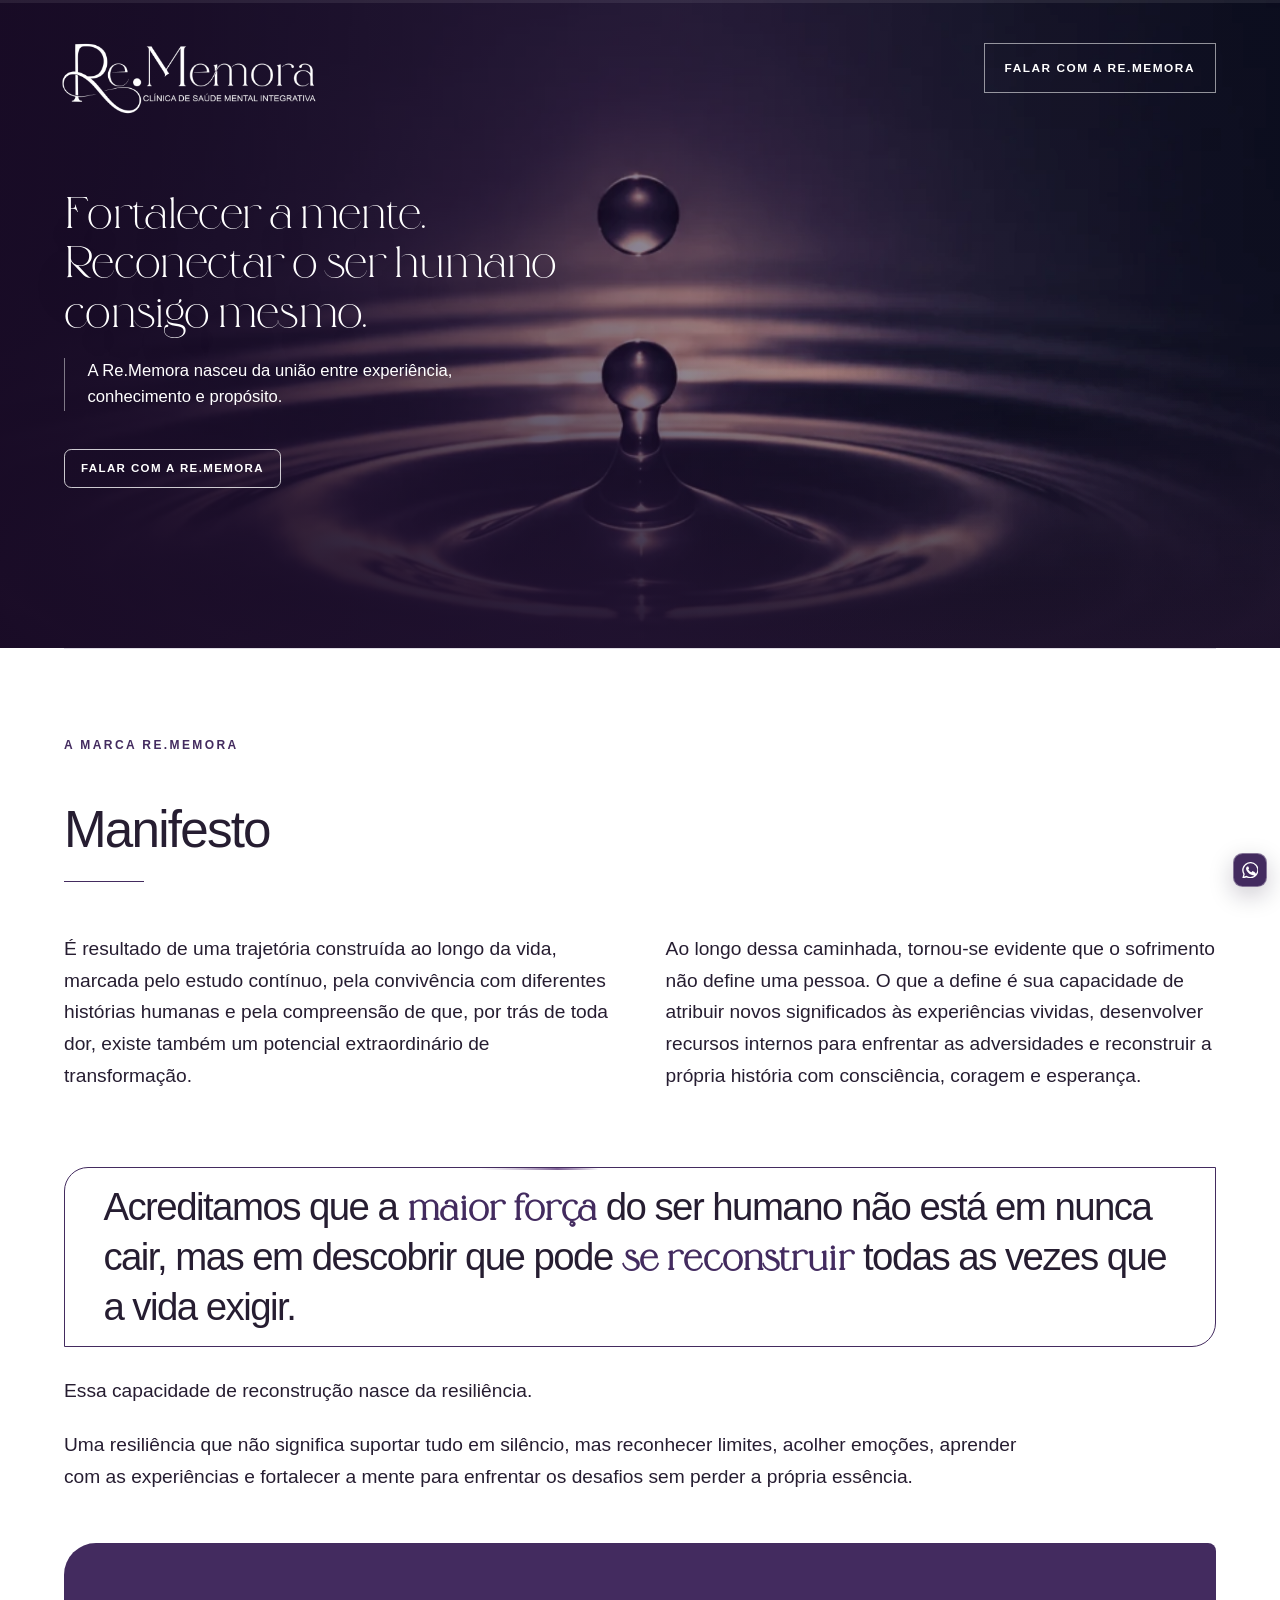
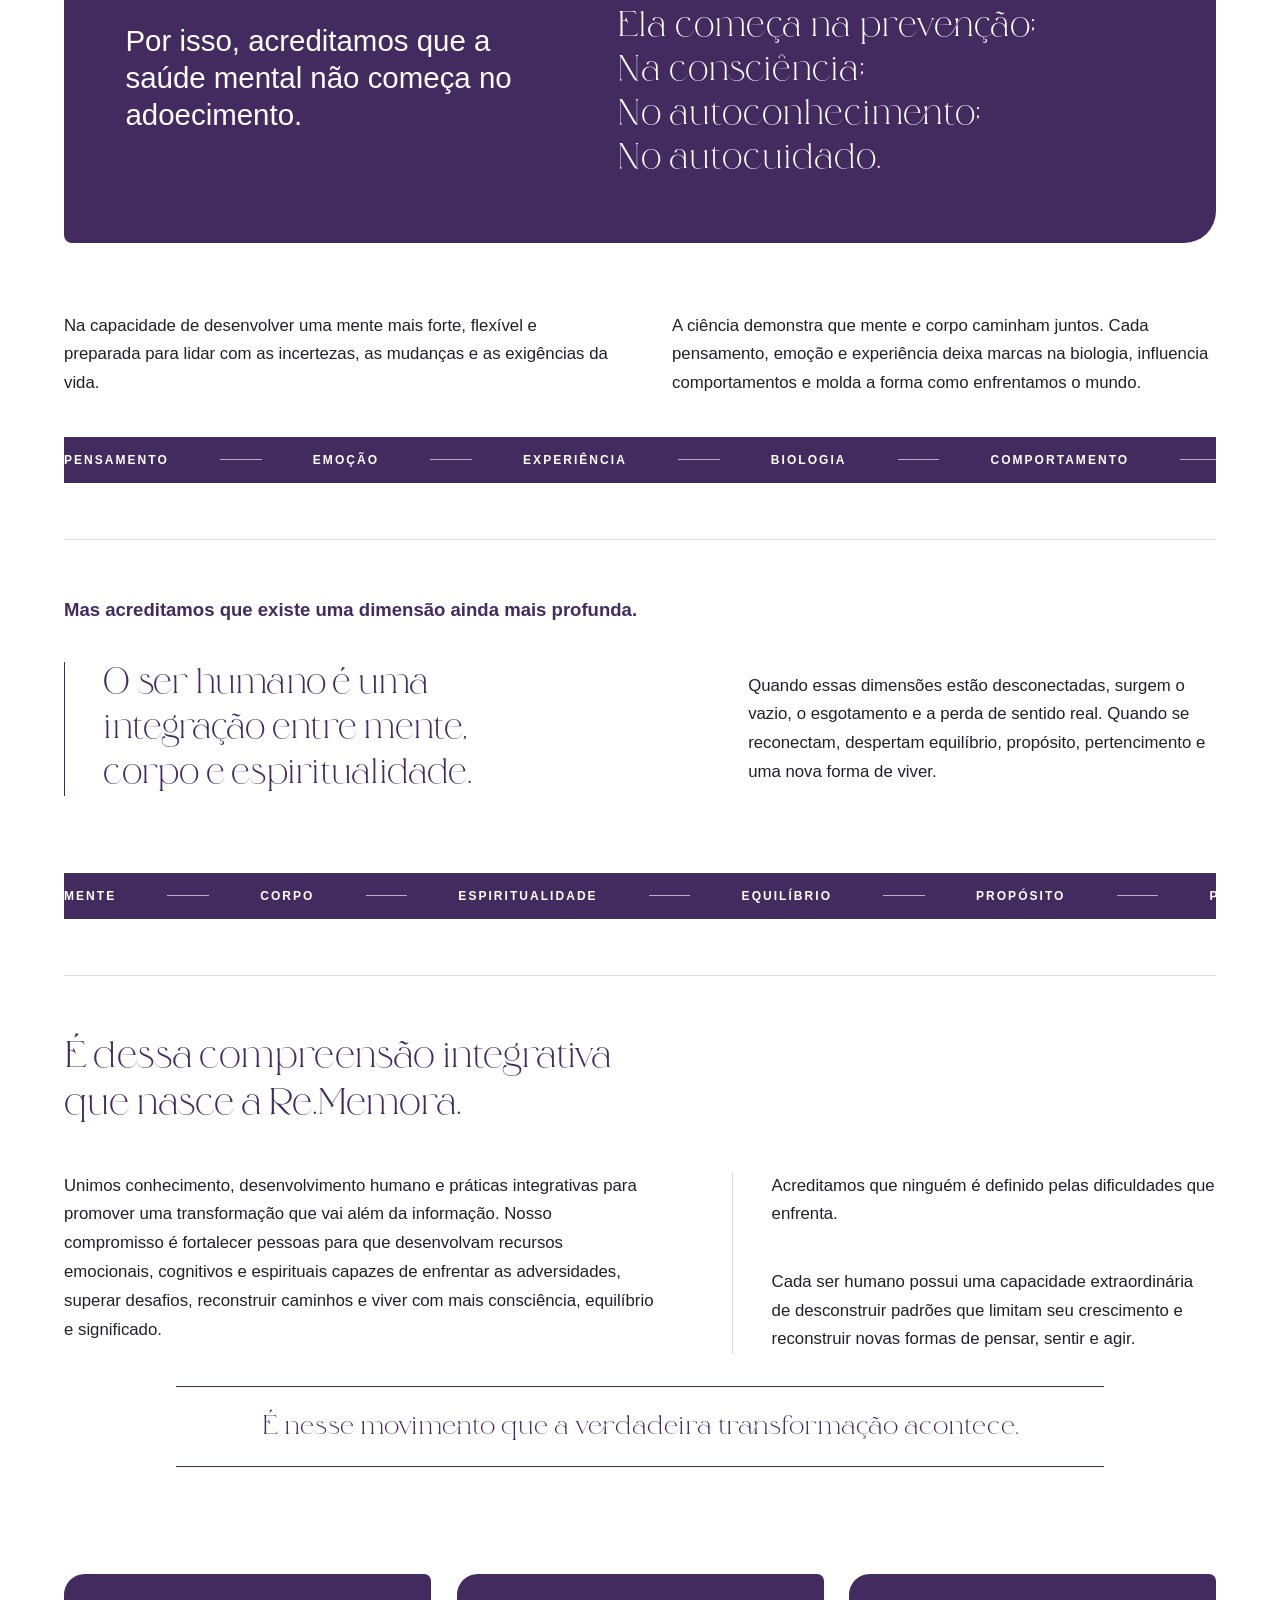
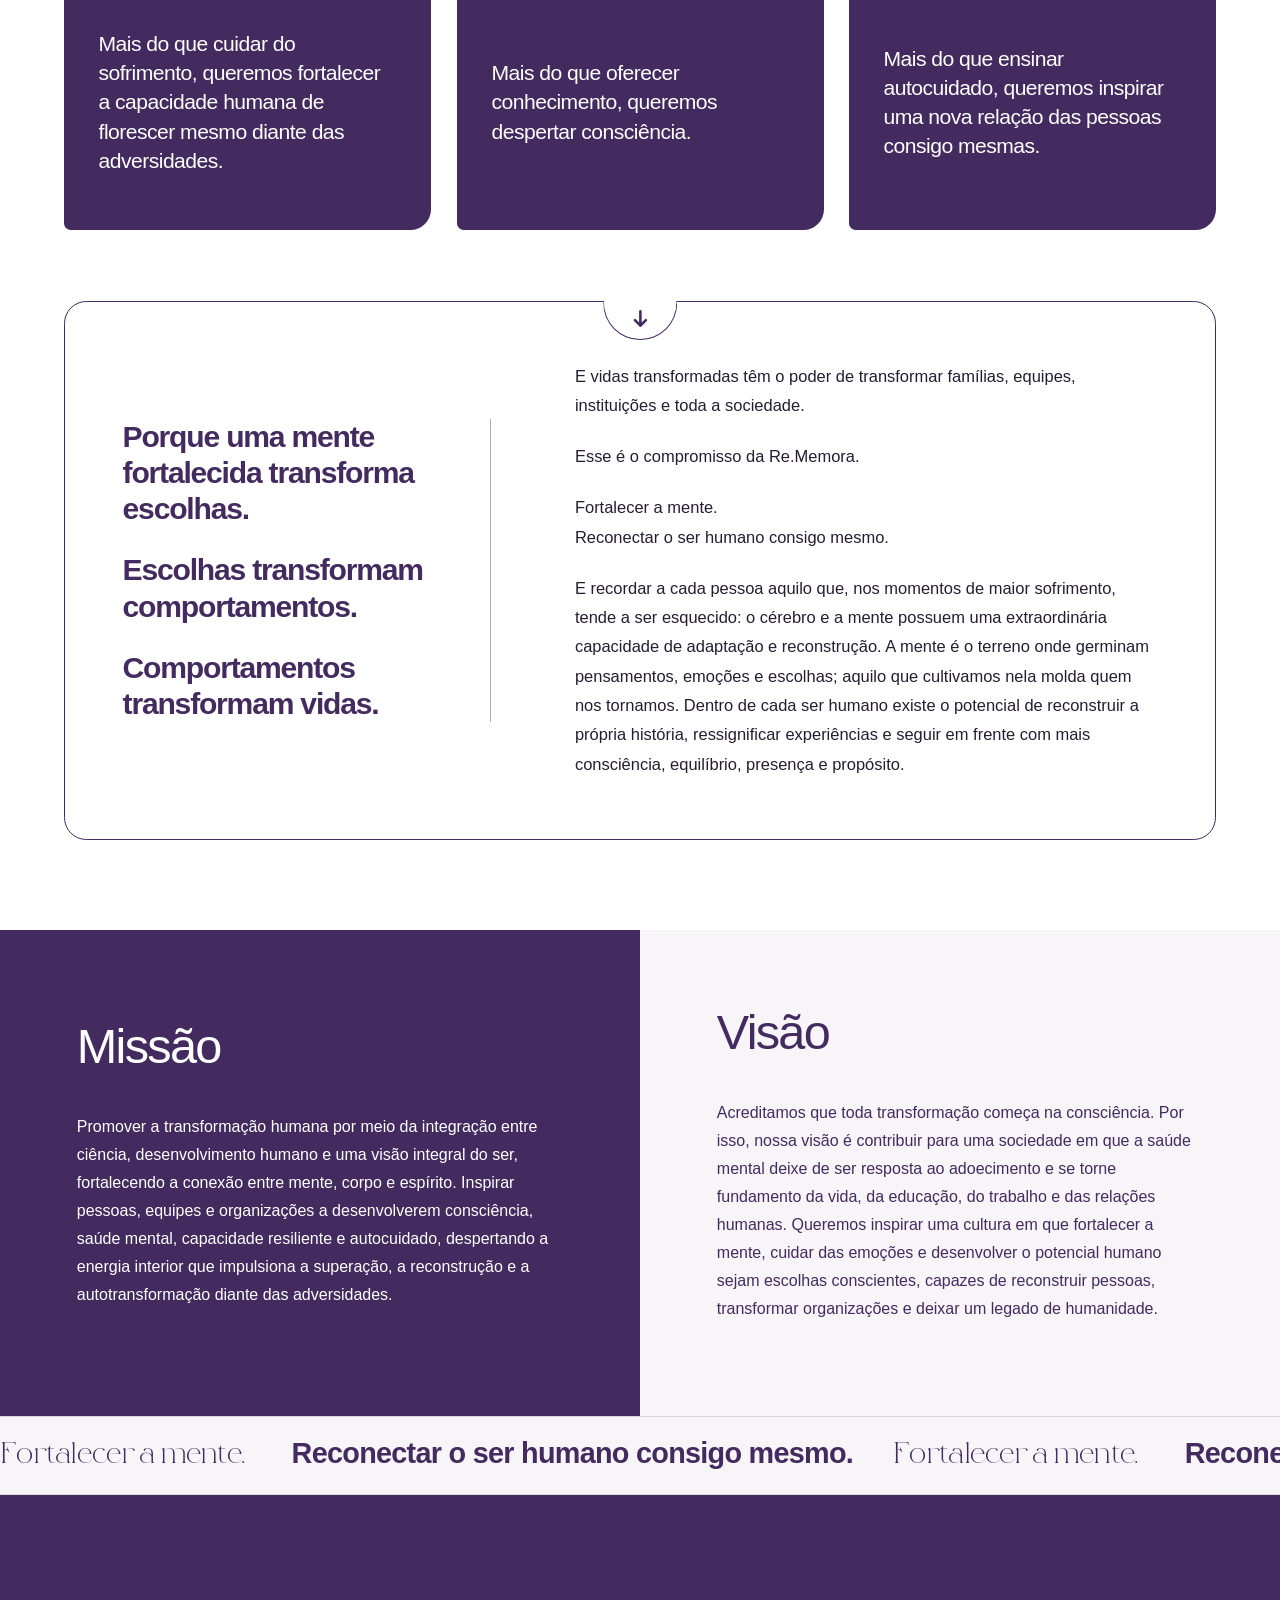
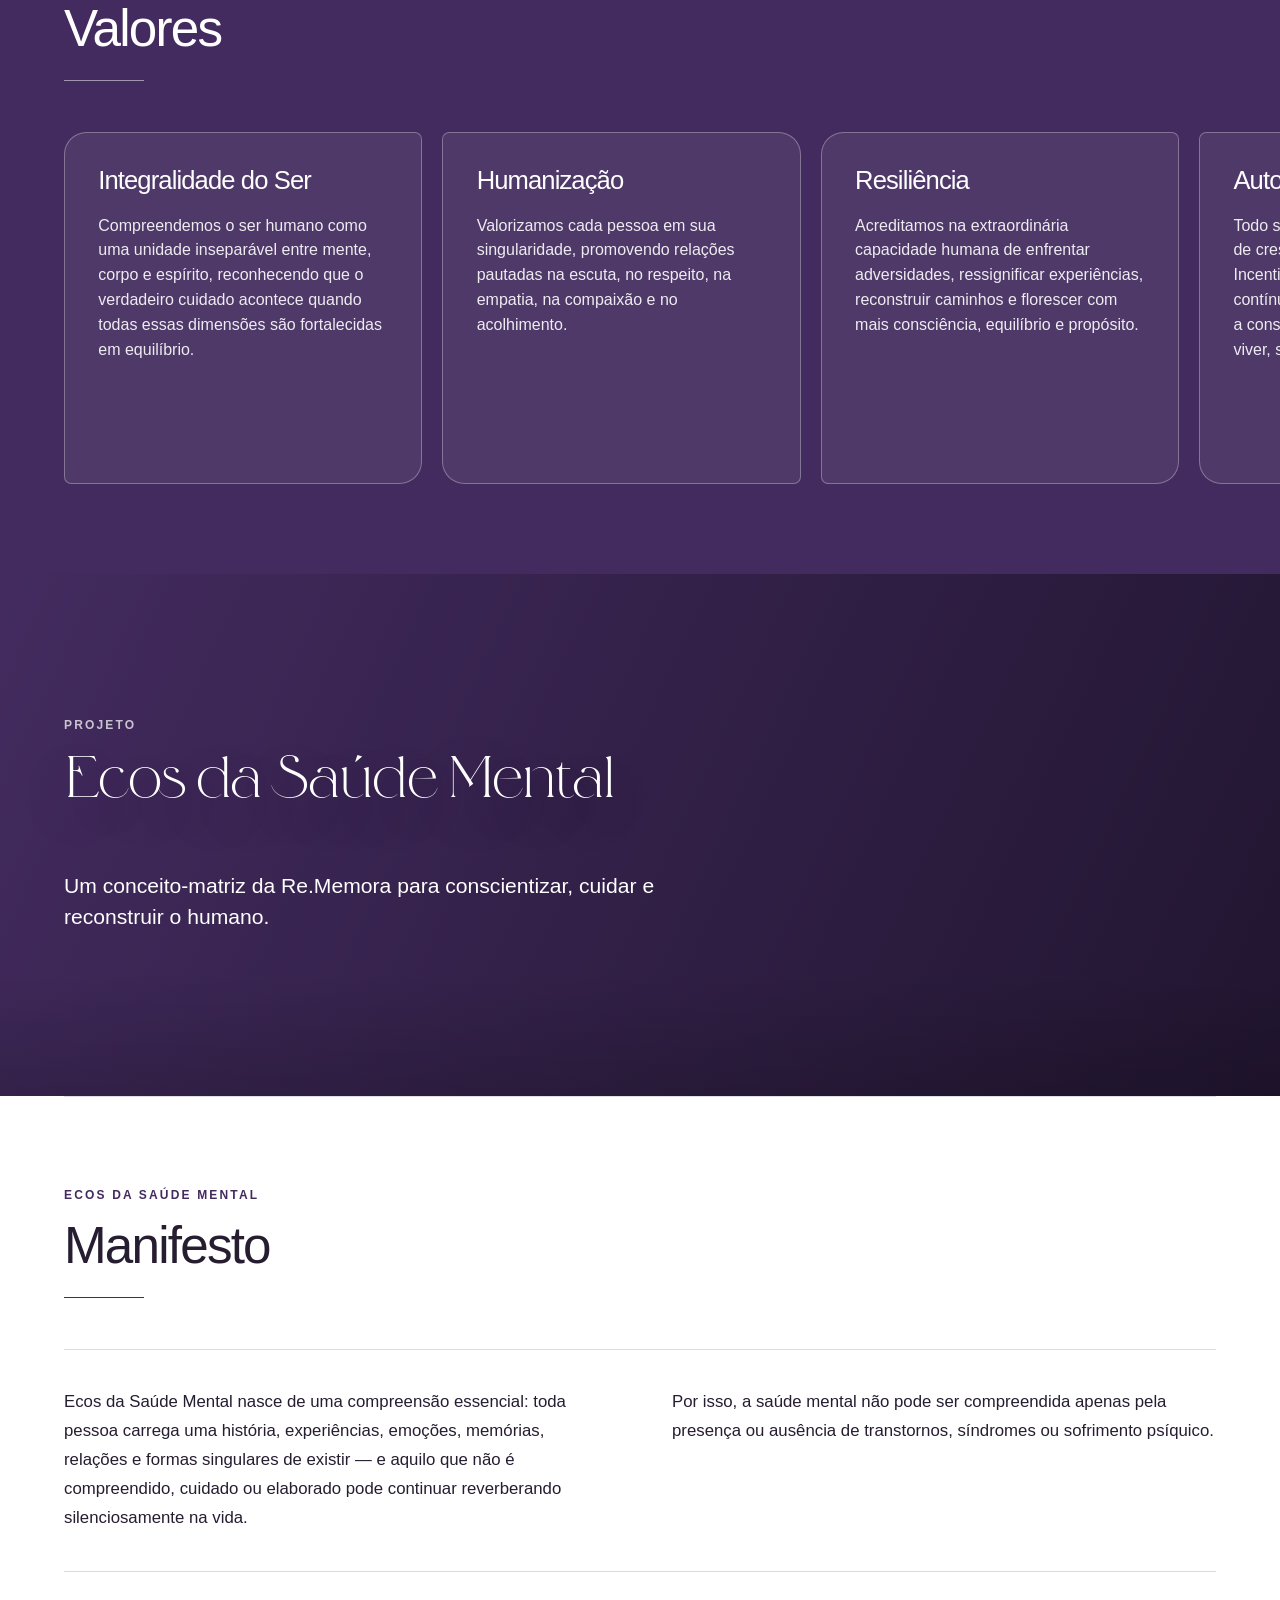
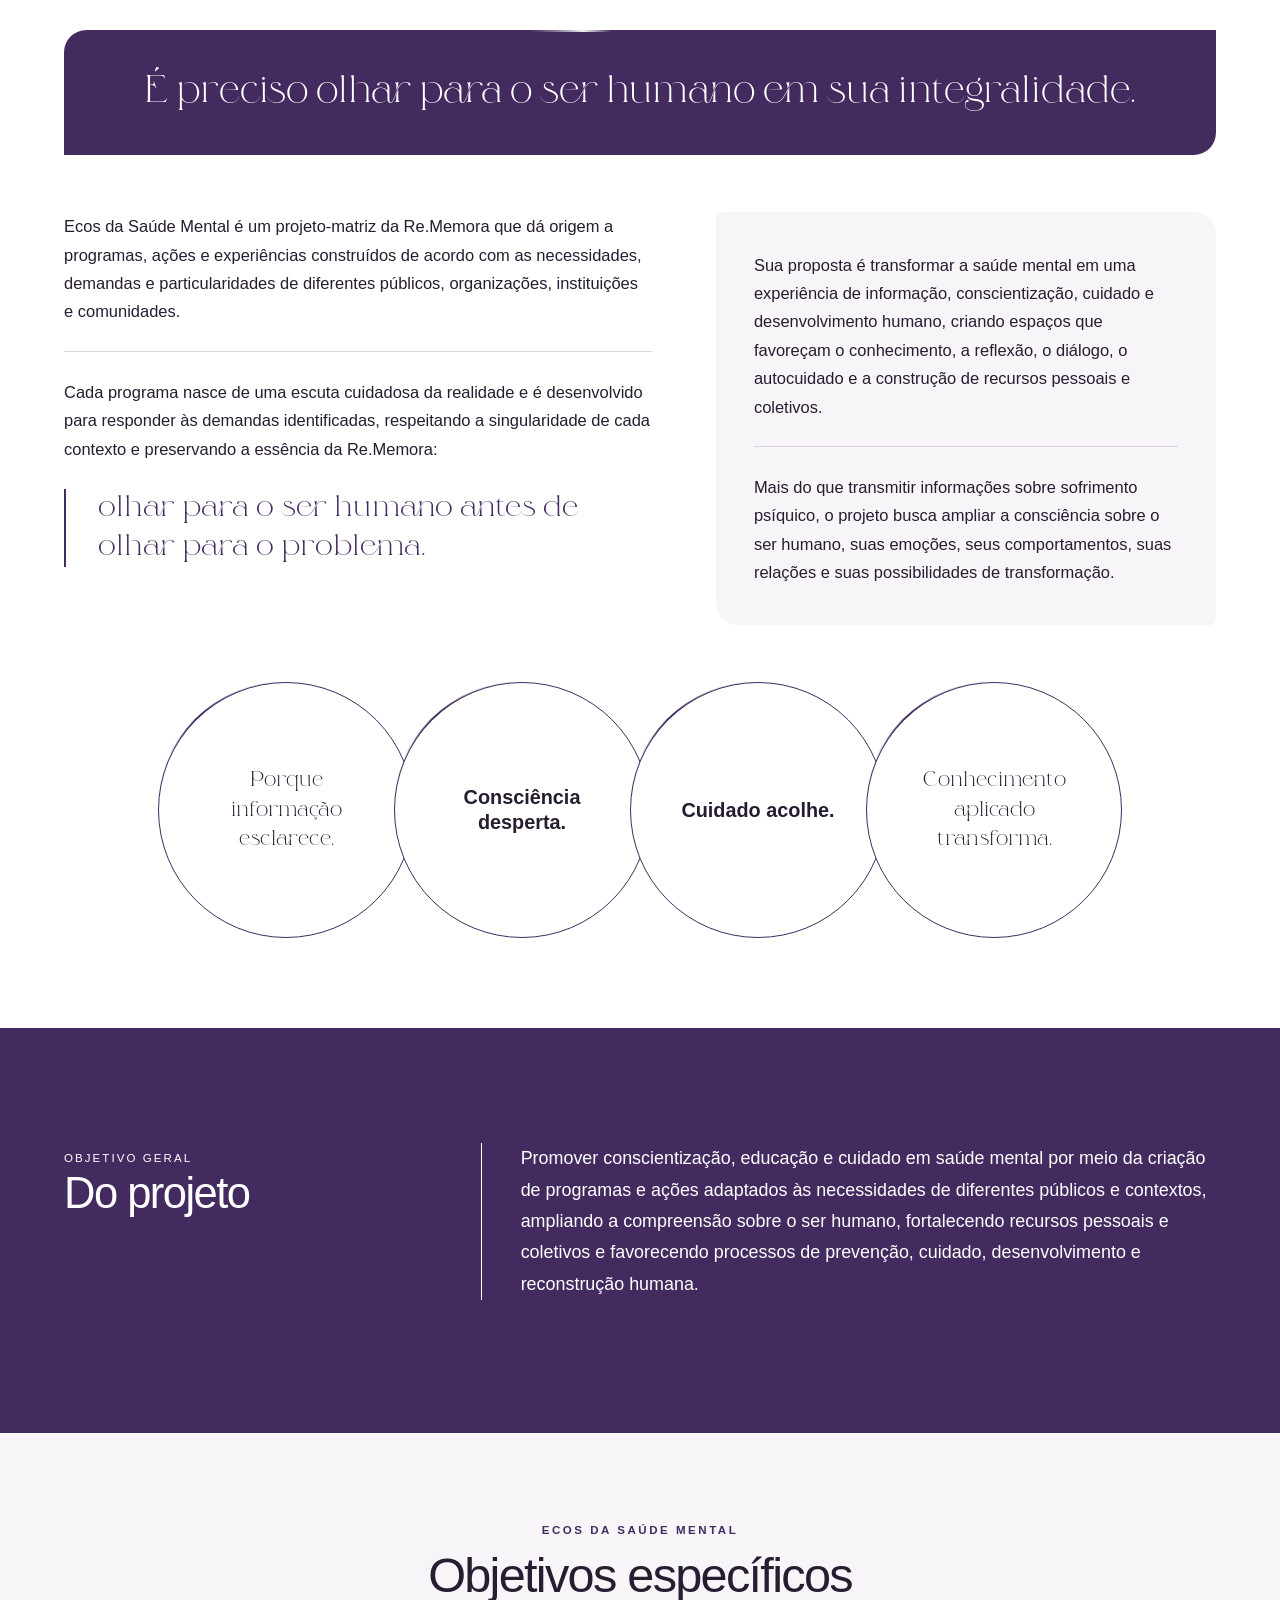
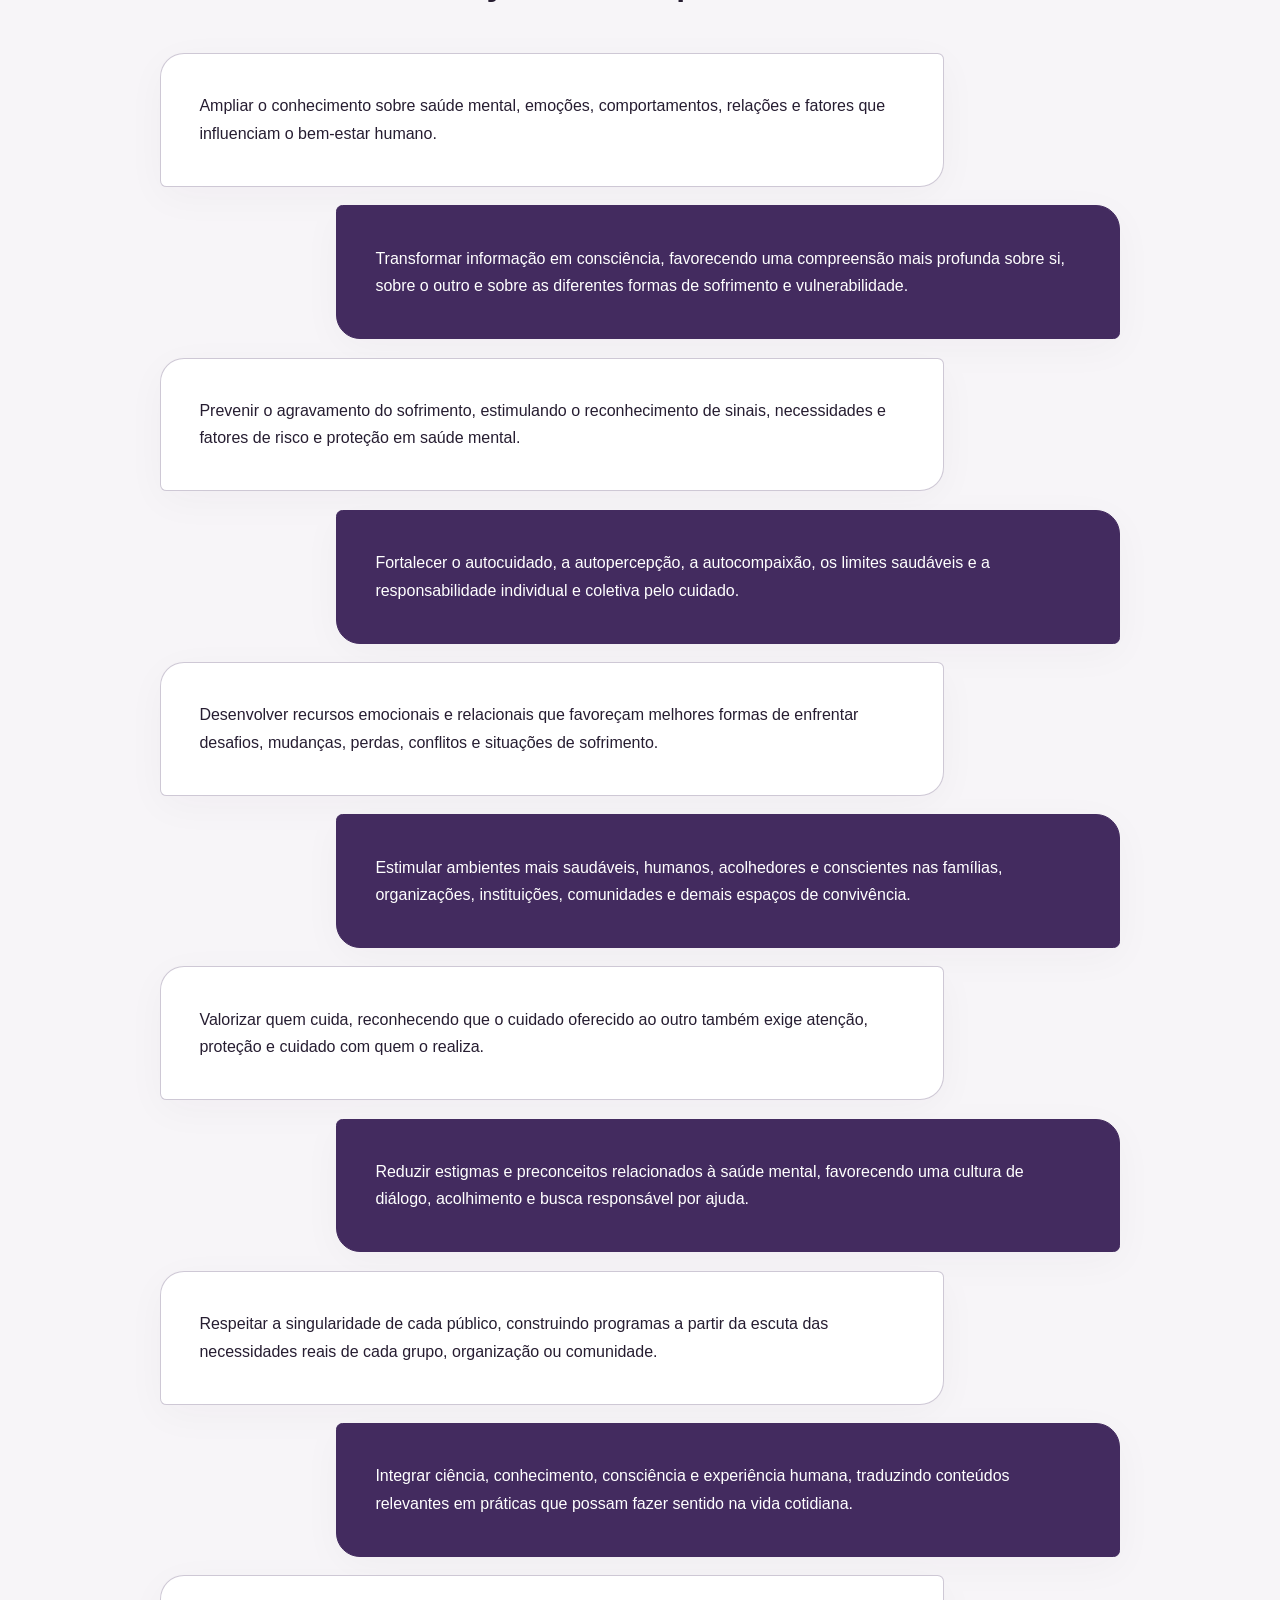
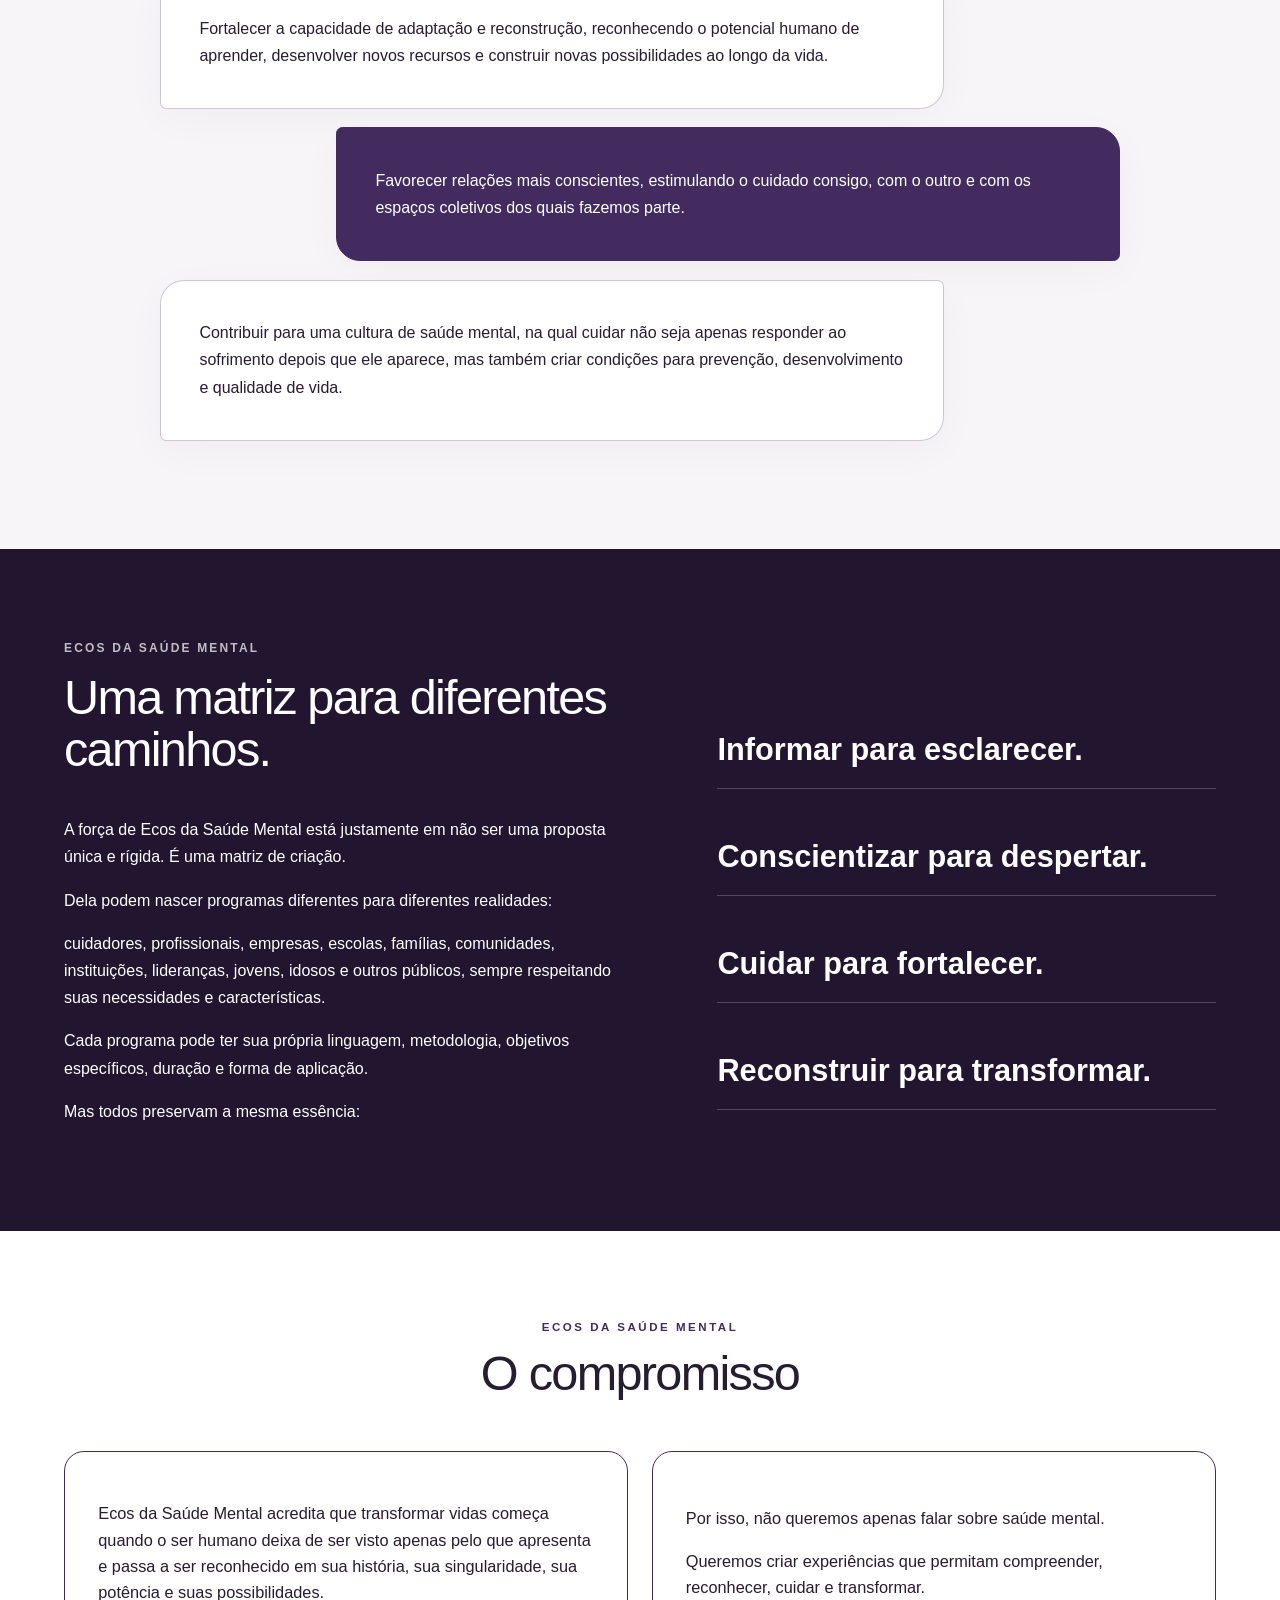
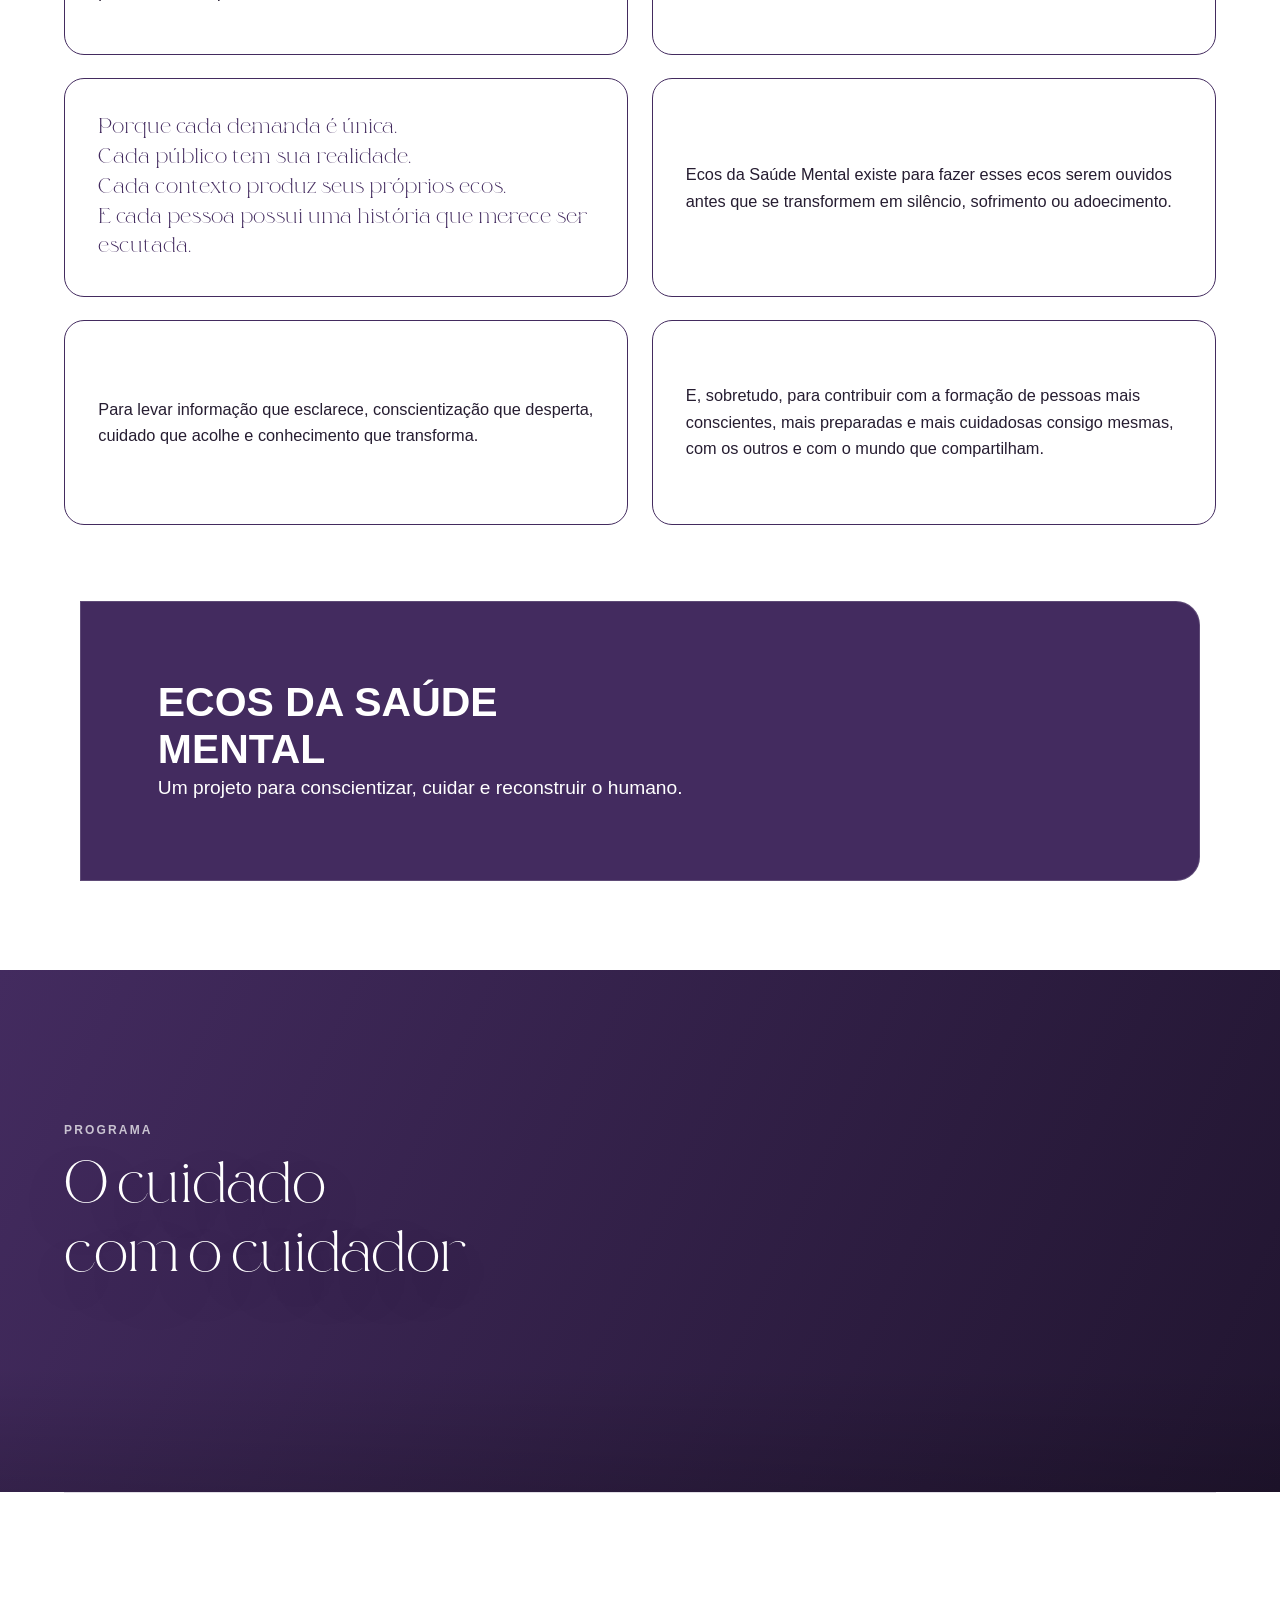
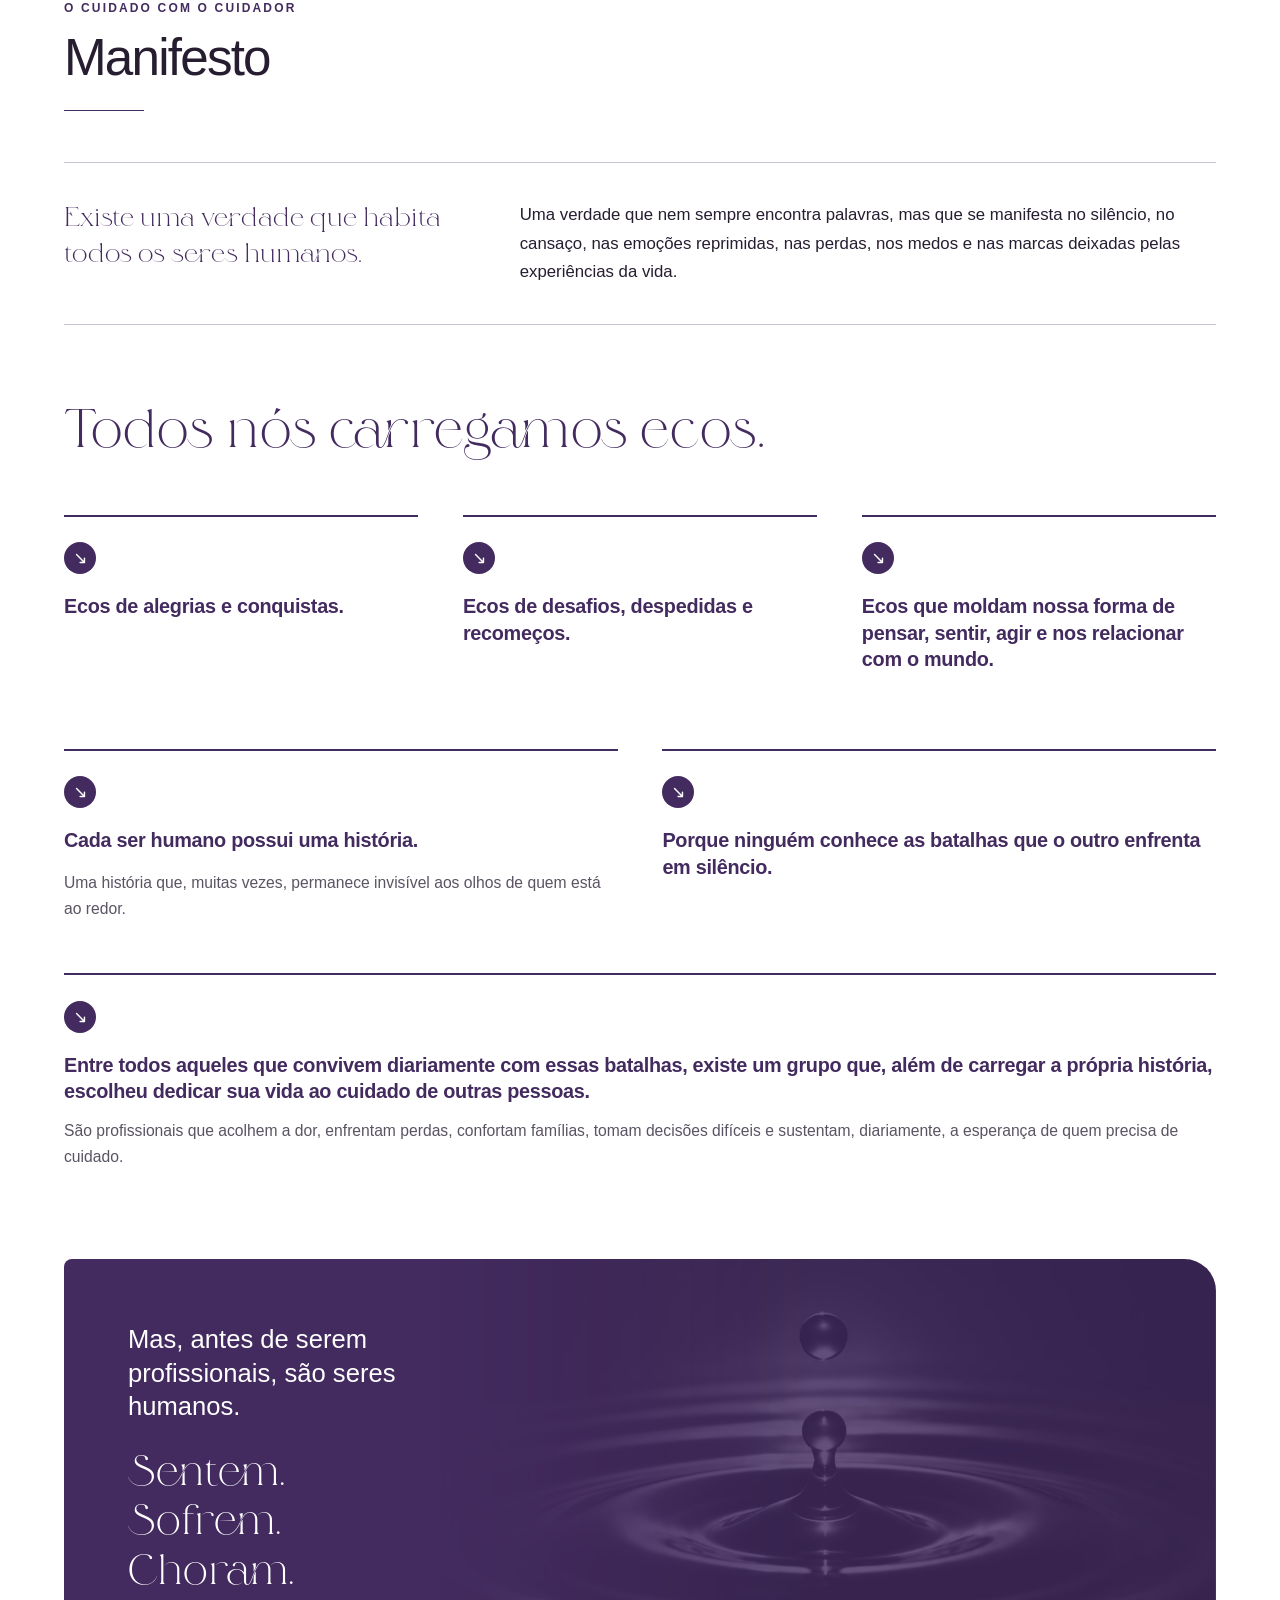
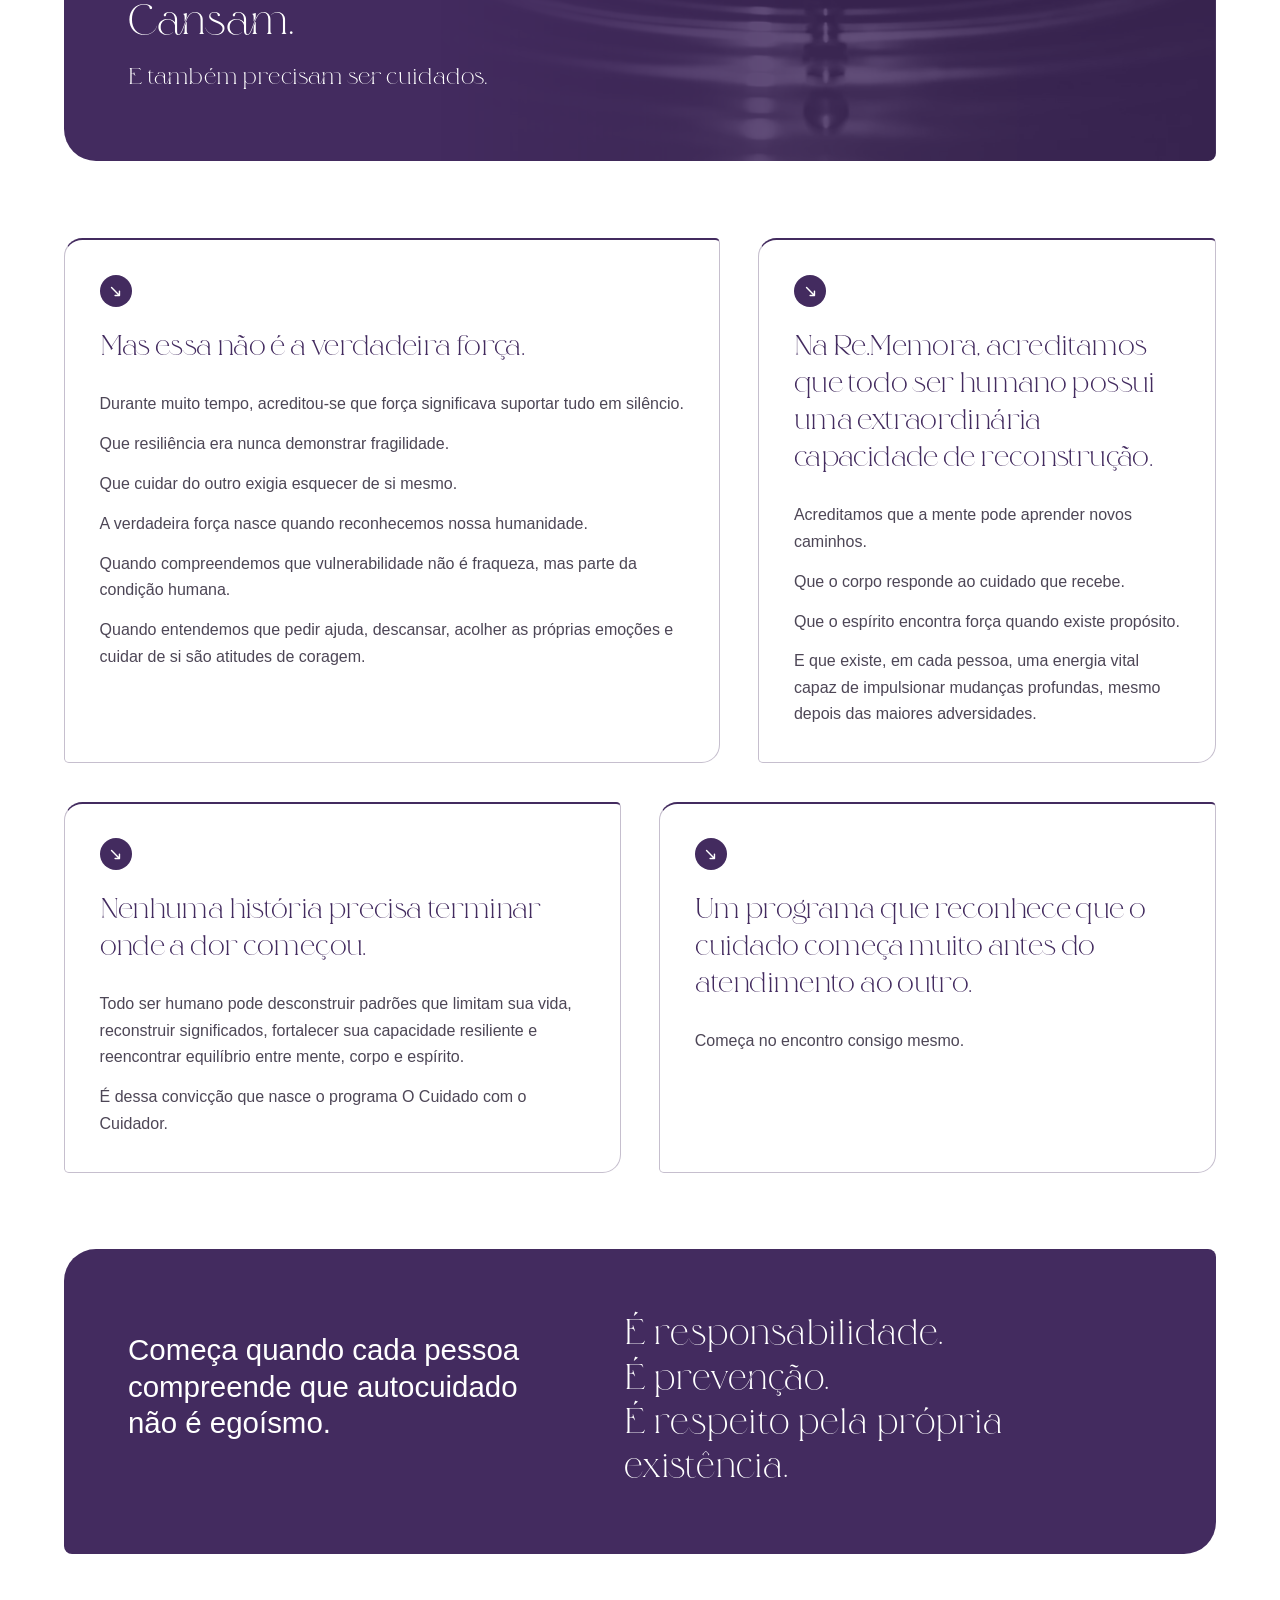
==== commit e89be3fd: "Add files via upload" ====
--- a/index.html
+++ b/index.html
@@ -2,8 +2,8 @@
 <html lang="pt-BR"><head>
 <meta charset="utf-8"><meta name="viewport" content="width=device-width,initial-scale=1">
 <title>Re.Memora | Saúde Mental, Integralidade e Reconstrução Humana</title>
-<meta name="description" content="Re.Memora — Saúde Mental, Integralidade e Reconstrução Humana. Conheça o Programa Ecos da Saúde Mental — O Cuidado com o Cuidador.">
-<link rel="canonical" href="https://rememora.eco.br/"><meta property="og:title" content="Re.Memora | Saúde Mental, Integralidade e Reconstrução Humana"><meta property="og:description" content="Re.Memora — Saúde Mental, Integralidade e Reconstrução Humana. Conheça o Programa Ecos da Saúde Mental — O Cuidado com o Cuidador."><meta property="og:type" content="website"><meta property="og:url" content="https://rememora.eco.br/"><meta name="theme-color" content="#432B5F">
+<meta name="description" content="Re.Memora — Saúde Mental, Integralidade e Reconstrução Humana. Conheça o projeto Ecos da Saúde Mental e o programa O Cuidado com o Cuidador.">
+<link rel="canonical" href="https://rememora.eco.br/"><meta property="og:title" content="Re.Memora | Saúde Mental, Integralidade e Reconstrução Humana"><meta property="og:description" content="Re.Memora — Saúde Mental, Integralidade e Reconstrução Humana. Conheça o projeto Ecos da Saúde Mental e o programa O Cuidado com o Cuidador."><meta property="og:type" content="website"><meta property="og:url" content="https://rememora.eco.br/"><meta name="theme-color" content="#432B5F">
 <link rel="icon" type="image/svg+xml" href="data:image/svg+xml,%3Csvg xmlns='http://www.w3.org/2000/svg' viewBox='0 0 64 64'%3E%3Crect width='64' height='64' rx='14' fill='%23432B5F'/%3E%3Ccircle cx='32' cy='37' r='17' fill='none' stroke='white' stroke-width='2'/%3E%3Ccircle cx='32' cy='37' r='10' fill='none' stroke='white' stroke-width='2'/%3E%3Cpath d='M32 10c-6 8-9 12-9 17a9 9 0 0 0 18 0c0-5-3-9-9-17Z' fill='white'/%3E%3C/svg%3E">
 <link rel="preload" href="assets/Sephir-Regular.otf" as="font" type="font/otf" crossorigin><link rel="preload" href="assets/ecos-hero.webp" as="image" type="image/webp" fetchpriority="high"><link rel="preload" href="assets/logo-branca.png" as="image" fetchpriority="high"><link rel="stylesheet" href="styles.css?v=section-adjustments-4"></head>
 <body><a class="skip" href="#conteudo">Ir para o conteúdo</a><div class="reading-progress" aria-hidden="true"><span></span></div>
@@ -48,12 +48,12 @@
 <article class="reveal"><div><h3>Ciência com Propósito</h3><p>Unimos Neurociência, Neuropsicanálise, Psicanálise Clínica, desenvolvimento humano e práticas integrativas em uma abordagem transdisciplinar, fundamentada na ciência, na ética e na consciência, para promover saúde mental, desenvolvimento humano e transformação de vida sustentável.</p></div></article>
 <article class="reveal"><div><h3>Energia Vital</h3><p>Reconhecemos que cada ser humano é movido por uma energia interior que impulsiona escolhas, relações, criatividade e propósito. Fortalecer essa energia significa favorecer vitalidade, esperança, equilíbrio e sentido para a vida.</p></div></article>
 <article class="reveal"><div><h3>Prevenção e Consciência</h3><p>Acreditamos que a promoção da saúde e o fortalecimento da consciência são caminhos mais humanos e eficazes do que agir apenas diante do adoecimento.</p></div></article>
-<article class="reveal"><div><h3>Ética e Responsabilidade</h3><p>Atuamos com integridade, responsabilidade, respeito e bioética à diversidade, confidencialidade e compromisso com o desenvolvimento humano e social.</p></div></article>
+<article class="reveal"><div><h3>Ética e Responsabilidade</h3><p>Atuamos com integridade, responsabilidade, respeito à diversidade, confidencialidade, bioética e compromisso com o desenvolvimento humano e social.</p></div></article>
 <article class="reveal"><div><h3>Legado Transformador</h3><p>Trabalhamos para inspirar mudanças que ultrapassem o indivíduo, fortalecendo famílias, equipes, organizações e comunidades, contribuindo para uma cultura de cuidado, consciência e valorização da vida.</p></div></article></div></div></section>
-<section class="threshold" id="ecos"><p class="eyebrow light reveal">Projeto</p><h2 class="reveal">Ecos da Saúde Mental</h2><p class="threshold-sub reveal">Um Conceito-Matriz da Re.Memora para conscientizar, cuidar e reconstruir o humano.</p></section>
+<section class="threshold" id="ecos"><p class="eyebrow light reveal">Projeto</p><h2 class="reveal">Ecos da Saúde Mental</h2><p class="threshold-sub reveal">Um conceito-matriz da Re.Memora para conscientizar, cuidar e reconstruir o humano.</p></section>
 
 <section class="chapter ecos-manifesto"><div class="chapter-body"><header class="section-head reveal"><p class="eyebrow">Ecos da Saúde Mental</p><h2>Manifesto</h2></header>
-<div class="ecos-intro reveal"><p>Ecos da Saúde Mental nasce de uma compreensão essencial: toda pessoa carrega uma história, experiências, emoções, memórias, relações e formas singulares de existir — e aquilo que não é compreendido, cuidado ou elaborado pode continuar reverberando silenciosamente na vida.</p><p>Por isso, saúde mental não pode ser compreendida apenas pela presença ou ausência de transtornos, síndromes ou sofrimento psíquico.</p></div><p class="ecos-integralidade reveal">É preciso olhar para o ser humano em sua integralidade.</p><div class="ecos-editorial"><div class="ecos-origin reveal"><p>Ecos da Saúde Mental é um projeto-matriz da Re.Memora que dá origem a programas, ações e experiências construídos de acordo com as necessidades, demandas e particularidades de diferentes públicos, organizações, instituições e comunidades.</p><p>Cada programa nasce de uma escuta cuidadosa da realidade e é desenvolvido para responder às demandas identificadas, respeitando a singularidade de cada contexto e preservando a essência da Re.Memora:</p><p class="ecos-essence">olhar para o ser humano antes de olhar para o problema.</p></div><div class="ecos-purpose reveal"><p>Sua proposta é transformar a saúde mental em uma experiência de informação, conscientização, cuidado e desenvolvimento humano, criando espaços que favoreçam o conhecimento, a reflexão, o diálogo, o autocuidado e a construção de recursos pessoais e coletivos.</p><p>Mais do que transmitir informações sobre sofrimento psíquico, o projeto busca ampliar a consciência sobre o ser humano, suas emoções, seus comportamentos, suas relações e suas possibilidades de transformação.</p></div></div><div class="ecos-chain reveal"><p>Porque informação esclarece.</p><p>Consciência desperta.</p><p>Cuidado acolhe.</p><p>Conhecimento aplicado transforma.</p></div></div></section>
+<div class="ecos-intro reveal"><p>Ecos da Saúde Mental nasce de uma compreensão essencial: toda pessoa carrega uma história, experiências, emoções, memórias, relações e formas singulares de existir — e aquilo que não é compreendido, cuidado ou elaborado pode continuar reverberando silenciosamente na vida.</p><p>Por isso, a saúde mental não pode ser compreendida apenas pela presença ou ausência de transtornos, síndromes ou sofrimento psíquico.</p></div><p class="ecos-integralidade reveal">É preciso olhar para o ser humano em sua integralidade.</p><div class="ecos-editorial"><div class="ecos-origin reveal"><p>Ecos da Saúde Mental é um projeto-matriz da Re.Memora que dá origem a programas, ações e experiências construídos de acordo com as necessidades, demandas e particularidades de diferentes públicos, organizações, instituições e comunidades.</p><p>Cada programa nasce de uma escuta cuidadosa da realidade e é desenvolvido para responder às demandas identificadas, respeitando a singularidade de cada contexto e preservando a essência da Re.Memora:</p><p class="ecos-essence">olhar para o ser humano antes de olhar para o problema.</p></div><div class="ecos-purpose reveal"><p>Sua proposta é transformar a saúde mental em uma experiência de informação, conscientização, cuidado e desenvolvimento humano, criando espaços que favoreçam o conhecimento, a reflexão, o diálogo, o autocuidado e a construção de recursos pessoais e coletivos.</p><p>Mais do que transmitir informações sobre sofrimento psíquico, o projeto busca ampliar a consciência sobre o ser humano, suas emoções, seus comportamentos, suas relações e suas possibilidades de transformação.</p></div></div><div class="ecos-chain reveal"><p>Porque informação esclarece.</p><p>Consciência desperta.</p><p>Cuidado acolhe.</p><p>Conhecimento aplicado transforma.</p></div></div></section>
 
 <section class="objective purple"><div><span>Objetivo geral</span><h2>Do projeto</h2></div><p class="reveal">Promover conscientização, educação e cuidado em saúde mental por meio da criação de programas e ações adaptados às necessidades de diferentes públicos e contextos, ampliando a compreensão sobre o ser humano, fortalecendo recursos pessoais e coletivos e favorecendo processos de prevenção, cuidado, desenvolvimento e reconstrução humana.</p></section>
 
@@ -72,22 +72,22 @@
 <li class="reveal">Favorecer relações mais conscientes, estimulando o cuidado consigo, com o outro e com os espaços coletivos dos quais fazemos parte.</li>
 <li class="reveal">Contribuir para uma cultura de saúde mental, na qual cuidar não seja apenas responder ao sofrimento depois que ele aparece, mas também criar condições para prevenção, desenvolvimento e qualidade de vida.</li></ol></section>
 
-<section class="matrix"><div class="reveal"><p class="eyebrow light">Ecos da Saúde Mental</p><h2>Uma matriz para diferentes caminhos.</h2><p>A força de Ecos da Saúde Mental está justamente em não ser uma proposta única e rígida. É uma matriz de criação.</p><p>Dela podem nascer programas diferentes para diferentes realidades:</p><p>cuidadores, profissionais, empresas, escolas, famílias, comunidades, instituições, lideranças, jovens, idosos e outros públicos, sempre respeitando suas necessidades e características.</p><p>Cada programa pode ter sua própria linguagem, metodologia, objetivos específicos, duração e forma de aplicação.</p><p>Mas todos preservam a mesma essência:</p></div><div class="matrix-steps reveal"><p>informar para esclarecer.</p><p>conscientizar para despertar.</p><p>cuidar para fortalecer.</p><p>reconstruir para transformar.</p></div></section>
+<section class="matrix"><div class="reveal"><p class="eyebrow light">Ecos da Saúde Mental</p><h2>Uma matriz para diferentes caminhos.</h2><p>A força de Ecos da Saúde Mental está justamente em não ser uma proposta única e rígida. É uma matriz de criação.</p><p>Dela podem nascer programas diferentes para diferentes realidades:</p><p>cuidadores, profissionais, empresas, escolas, famílias, comunidades, instituições, lideranças, jovens, idosos e outros públicos, sempre respeitando suas necessidades e características.</p><p>Cada programa pode ter sua própria linguagem, metodologia, objetivos específicos, duração e forma de aplicação.</p><p>Mas todos preservam a mesma essência:</p></div><div class="matrix-steps reveal"><p>Informar para esclarecer.</p><p>Conscientizar para despertar.</p><p>Cuidar para fortalecer.</p><p>Reconstruir para transformar.</p></div></section>
 
 <section class="commitment"><header class="commitment-head reveal"><p class="eyebrow">Ecos da Saúde Mental</p><h2>O compromisso</h2></header><div class="commitment-grid"><article class="commitment-card reveal"><p>Ecos da Saúde Mental acredita que transformar vidas começa quando o ser humano deixa de ser visto apenas pelo que apresenta e passa a ser reconhecido em sua história, sua singularidade, sua potência e suas possibilidades.</p></article><article class="commitment-card reveal"><p>Por isso, não queremos apenas falar sobre saúde mental.</p><p>Queremos criar experiências que permitam compreender, reconhecer, cuidar e transformar.</p></article><article class="commitment-card commitment-card-emphasis reveal"><p>Porque cada demanda é única.<br>Cada público tem sua realidade.<br>Cada contexto produz seus próprios ecos.<br>E cada pessoa possui uma história que merece ser escutada.</p></article><article class="commitment-card reveal"><p>Ecos da Saúde Mental existe para fazer esses ecos serem ouvidos antes que se transformem em silêncio, sofrimento ou adoecimento.</p></article><article class="commitment-card reveal"><p>Para levar informação que esclarece, conscientização que desperta, cuidado que acolhe e conhecimento que transforma.</p></article><article class="commitment-card reveal"><p>E, sobretudo, para contribuir com a formação de pessoas mais conscientes, mais preparadas e mais cuidadosas consigo mesmas, com os outros e com o mundo que compartilham.</p></article></div><div class="commitment-close reveal"><strong>ECOS DA SAÚDE MENTAL</strong><span>Um projeto para conscientizar, cuidar e reconstruir o humano.</span></div></section>
 
 <section class="threshold"><p class="eyebrow light reveal">Programa</p><h2 class="reveal">O cuidado<br>com o cuidador</h2></section>
 
-<section class="chapter care-manifesto"><aside><p>O programa</p></aside><div class="chapter-body"><header class="section-head reveal"><p class="eyebrow">O cuidado com o cuidador</p><h2>Manifesto</h2></header><div class="prose lead care-intro reveal"><p>Existe uma verdade que habita todos os seres humanos.</p><p>Uma verdade que nem sempre encontra palavras, mas que se manifesta no silêncio, no cansaço, nas emoções reprimidas, nas perdas, nos medos e nas marcas deixadas pelas experiências da vida.</p></div><p class="pull care-echo-title reveal">Todos nós carregamos ecos.</p><div class="care-modules care-echoes"><article class="care-module reveal"><span class="care-module-icon" aria-hidden="true"><svg viewBox="0 0 24 24"><circle cx="12" cy="12" r="3.5"/><path d="M12 2.5v3M12 18.5v3M2.5 12h3M18.5 12h3M5.3 5.3l2.1 2.1M16.6 16.6l2.1 2.1M18.7 5.3l-2.1 2.1M7.4 16.6l-2.1 2.1"/></svg></span><p class="care-module-main">Ecos de alegrias e conquistas.</p></article><article class="care-module reveal"><span class="care-module-icon" aria-hidden="true"><svg viewBox="0 0 24 24"><path d="M5 8.5A8 8 0 0 1 18.2 6L20 8M19 15.5A8 8 0 0 1 5.8 18L4 16"/><path d="M20 4v4h-4M4 20v-4h4"/></svg></span><p class="care-module-main">Ecos de desafios, despedidas e recomeços.</p></article><article class="care-module reveal"><span class="care-module-icon" aria-hidden="true"><svg viewBox="0 0 24 24"><circle cx="12" cy="12" r="2.5"/><circle cx="12" cy="12" r="6"/><path d="M3.5 16.2a9.5 9.5 0 0 0 17 0"/></svg></span><p class="care-module-main">Ecos que moldam nossa forma de pensar, sentir, agir e nos relacionar com o mundo.</p></article></div><div class="care-history"><div class="care-modules care-history-grid"><article class="care-module reveal"><span class="care-module-icon" aria-hidden="true"><svg viewBox="0 0 24 24"><path d="M4 5.5c3.3-.8 5.9-.1 8 2v11c-2.1-2.1-4.7-2.8-8-2zM20 5.5c-3.3-.8-5.9-.1-8 2v11c2.1-2.1 4.7-2.8 8-2z"/></svg></span><p class="care-module-main">Cada ser humano possui uma história.</p><p class="care-module-copy">Uma história que, muitas vezes, permanece invisível aos olhos de quem está ao redor.</p></article><article class="care-module reveal"><span class="care-module-icon" aria-hidden="true"><svg viewBox="0 0 24 24"><path d="M4 12s3-5 8-5 8 5 8 5-3 5-8 5-8-5-8-5Z"/><circle cx="12" cy="12" r="2.2"/><path d="M5 20 19 4"/></svg></span><p class="care-module-main">Porque ninguém conhece as batalhas que o outro enfrenta em silêncio.</p></article></div><article class="care-closing-module reveal"><span class="care-module-icon" aria-hidden="true"></span><div class="care-closing-content"><p class="care-closing-primary">Entre todos aqueles que convivem diariamente com essas batalhas, existe um grupo que, além de carregar a própria história, escolheu dedicar sua vida ao cuidado de outras pessoas.</p><p class="care-closing-secondary">São profissionais que acolhem a dor, enfrentam perdas, confortam famílias, tomam decisões difíceis e sustentam, diariamente, a esperança de quem precisa de cuidado.</p></div></article></div><div class="human reveal"><p>Mas, antes de serem profissionais, são seres humanos.</p><strong>Sentem.<br>Sofrem.<br>Choram.<br>Cansam.<br><small>E também precisam ser cuidados.</small></strong></div>
-<div class="prose columns reveal"><p>Durante muito tempo, acreditou-se que força significava suportar tudo em silêncio.</p><p>Que resiliência era nunca demonstrar fragilidade.</p><p>Que cuidar do outro exigia esquecer de si mesmo.</p><p>Mas essa não é a verdadeira força.</p><p>A verdadeira força nasce quando reconhecemos nossa humanidade.</p><p>Quando compreendemos que vulnerabilidade não é fraqueza, mas parte da condição humana.</p><p>Quando entendemos que pedir ajuda, descansar, acolher as próprias emoções e cuidar de si são atitudes de coragem.</p><p>Na Re.Memora, acreditamos que todo ser humano possui uma extraordinária capacidade de reconstrução.</p><p>Acreditamos que a mente pode aprender novos caminhos.</p><p>Que o corpo responde ao cuidado que recebe.</p><p>Que o espírito encontra força quando existe propósito.</p><p>E que existe, em cada pessoa, uma energia vital capaz de impulsionar mudanças profundas, mesmo depois das maiores adversidades.</p><p>Nenhuma história precisa terminar onde a dor começou.</p><p>Todo ser humano pode desconstruir padrões que limitam sua vida, reconstruir significados, fortalecer sua capacidade resiliente e reencontrar equilíbrio entre mente, corpo e espírito.</p><p>É dessa convicção que nasce o programa: O cuidado com o cuidador.</p><p>Um programa que reconhece que o cuidado começa muito antes do atendimento ao outro.</p><p>Começa no encontro consigo mesmo.</p></div><div class="statement reveal"><p>Começa quando cada pessoa compreende que autocuidado não é egoísmo.</p><strong>É responsabilidade.<br>É prevenção.<br>É respeito pela própria existência.</strong></div><div class="prose offset reveal"><p>É a base que sustenta relações mais saudáveis, equipes mais fortes e organizações mais humanas.</p><p>Mais do que falar sobre saúde mental, este projeto convida cada participante a lembrar de quem realmente é.</p><p>A reconhecer sua própria força.<br>A acolher sua vulnerabilidade.<br>A fortalecer sua mente.<br>A cuidar do seu corpo.<br>A nutrir seu espírito.<br>A despertar a energia que o move.</p><p>E a descobrir que a maior capacidade humana não é evitar as adversidades, mas transformar cada experiência em uma oportunidade de crescimento, consciência e renovação.</p><p>Porque toda transformação começa dentro de cada indivíduo.</p><p>E quando um ser humano se fortalece, fortalece também sua família, sua equipe, sua comunidade e todos aqueles que são alcançados pelo seu cuidado.</p><p>É por isso que acreditamos que cuidar de quem cuida é muito mais do que preservar um profissional.</p><p>É fortalecer o ser humano que existe por trás de cada função, de cada uniforme, de cada história e de cada vida.</p><p>Porque, quando os ecos da saúde mental encontram espaço para serem reconhecidos, deixam de ser silêncio.</p><p>Transformam-se em consciência.<br>Em resiliência.<br>Em esperança.<br>Em autotransformação.<br>E em uma nova maneira de viver, cuidar e existir.</p></div></div></section>
-<section class="objective"><div><span>Objetivo geral</span><h2>Do programa</h2></div><p class="reveal">Despertar em indivíduos e profissionais que atuam na saúde a consciência de que a saúde mental é um processo contínuo de prevenção, fortalecimento e desenvolvimento humano, promovendo o autocuidado, o autoconhecimento, a integração entre mente, corpo, espírito e o fortalecimento da capacidade resiliente. Inspirado na essência da Re.Memora e do projeto Ecos da Saúde Mental. O programa – O Cuidado com o Cuidador busca reconectar cada pessoa à energia vital que impulsiona a vida, despertando seu potencial de autotransformação para enfrentar, compreender e ressignificar as adversidades com equilíbrio, propósito, presença e humanidade, contribuindo para a construção de pessoas mais fortalecidas, equipes mais saudáveis e organizações comprometidas com uma cultura permanente de cuidado.</p></section>
+<section class="chapter care-manifesto"><aside><p>O programa</p></aside><div class="chapter-body"><header class="section-head reveal"><p class="eyebrow">O Cuidado com o Cuidador</p><h2>Manifesto</h2></header><div class="prose lead care-intro reveal"><p>Existe uma verdade que habita todos os seres humanos.</p><p>Uma verdade que nem sempre encontra palavras, mas que se manifesta no silêncio, no cansaço, nas emoções reprimidas, nas perdas, nos medos e nas marcas deixadas pelas experiências da vida.</p></div><p class="pull care-echo-title reveal">Todos nós carregamos ecos.</p><div class="care-modules care-echoes"><article class="care-module reveal"><span class="care-module-icon" aria-hidden="true"><svg viewBox="0 0 24 24"><circle cx="12" cy="12" r="3.5"/><path d="M12 2.5v3M12 18.5v3M2.5 12h3M18.5 12h3M5.3 5.3l2.1 2.1M16.6 16.6l2.1 2.1M18.7 5.3l-2.1 2.1M7.4 16.6l-2.1 2.1"/></svg></span><p class="care-module-main">Ecos de alegrias e conquistas.</p></article><article class="care-module reveal"><span class="care-module-icon" aria-hidden="true"><svg viewBox="0 0 24 24"><path d="M5 8.5A8 8 0 0 1 18.2 6L20 8M19 15.5A8 8 0 0 1 5.8 18L4 16"/><path d="M20 4v4h-4M4 20v-4h4"/></svg></span><p class="care-module-main">Ecos de desafios, despedidas e recomeços.</p></article><article class="care-module reveal"><span class="care-module-icon" aria-hidden="true"><svg viewBox="0 0 24 24"><circle cx="12" cy="12" r="2.5"/><circle cx="12" cy="12" r="6"/><path d="M3.5 16.2a9.5 9.5 0 0 0 17 0"/></svg></span><p class="care-module-main">Ecos que moldam nossa forma de pensar, sentir, agir e nos relacionar com o mundo.</p></article></div><div class="care-history"><div class="care-modules care-history-grid"><article class="care-module reveal"><span class="care-module-icon" aria-hidden="true"><svg viewBox="0 0 24 24"><path d="M4 5.5c3.3-.8 5.9-.1 8 2v11c-2.1-2.1-4.7-2.8-8-2zM20 5.5c-3.3-.8-5.9-.1-8 2v11c2.1-2.1 4.7-2.8 8-2z"/></svg></span><p class="care-module-main">Cada ser humano possui uma história.</p><p class="care-module-copy">Uma história que, muitas vezes, permanece invisível aos olhos de quem está ao redor.</p></article><article class="care-module reveal"><span class="care-module-icon" aria-hidden="true"><svg viewBox="0 0 24 24"><path d="M4 12s3-5 8-5 8 5 8 5-3 5-8 5-8-5-8-5Z"/><circle cx="12" cy="12" r="2.2"/><path d="M5 20 19 4"/></svg></span><p class="care-module-main">Porque ninguém conhece as batalhas que o outro enfrenta em silêncio.</p></article></div><article class="care-closing-module reveal"><span class="care-module-icon" aria-hidden="true"></span><div class="care-closing-content"><p class="care-closing-primary">Entre todos aqueles que convivem diariamente com essas batalhas, existe um grupo que, além de carregar a própria história, escolheu dedicar sua vida ao cuidado de outras pessoas.</p><p class="care-closing-secondary">São profissionais que acolhem a dor, enfrentam perdas, confortam famílias, tomam decisões difíceis e sustentam, diariamente, a esperança de quem precisa de cuidado.</p></div></article></div><div class="human reveal"><p>Mas, antes de serem profissionais, são seres humanos.</p><strong>Sentem.<br>Sofrem.<br>Choram.<br>Cansam.<br><small>E também precisam ser cuidados.</small></strong></div>
+<div class="prose columns reveal"><p>Durante muito tempo, acreditou-se que força significava suportar tudo em silêncio.</p><p>Que resiliência era nunca demonstrar fragilidade.</p><p>Que cuidar do outro exigia esquecer de si mesmo.</p><p>Mas essa não é a verdadeira força.</p><p>A verdadeira força nasce quando reconhecemos nossa humanidade.</p><p>Quando compreendemos que vulnerabilidade não é fraqueza, mas parte da condição humana.</p><p>Quando entendemos que pedir ajuda, descansar, acolher as próprias emoções e cuidar de si são atitudes de coragem.</p><p>Na Re.Memora, acreditamos que todo ser humano possui uma extraordinária capacidade de reconstrução.</p><p>Acreditamos que a mente pode aprender novos caminhos.</p><p>Que o corpo responde ao cuidado que recebe.</p><p>Que o espírito encontra força quando existe propósito.</p><p>E que existe, em cada pessoa, uma energia vital capaz de impulsionar mudanças profundas, mesmo depois das maiores adversidades.</p><p>Nenhuma história precisa terminar onde a dor começou.</p><p>Todo ser humano pode desconstruir padrões que limitam sua vida, reconstruir significados, fortalecer sua capacidade resiliente e reencontrar equilíbrio entre mente, corpo e espírito.</p><p>É dessa convicção que nasce o programa O Cuidado com o Cuidador.</p><p>Um programa que reconhece que o cuidado começa muito antes do atendimento ao outro.</p><p>Começa no encontro consigo mesmo.</p></div><div class="statement reveal"><p>Começa quando cada pessoa compreende que autocuidado não é egoísmo.</p><strong>É responsabilidade.<br>É prevenção.<br>É respeito pela própria existência.</strong></div><div class="prose offset reveal"><p>É a base que sustenta relações mais saudáveis, equipes mais fortes e organizações mais humanas.</p><p>Mais do que falar sobre saúde mental, este projeto convida cada participante a lembrar de quem realmente é.</p><p>A reconhecer sua própria força.<br>A acolher sua vulnerabilidade.<br>A fortalecer sua mente.<br>A cuidar do seu corpo.<br>A nutrir seu espírito.<br>A despertar a energia que o move.</p><p>E a descobrir que a maior capacidade humana não é evitar as adversidades, mas transformar cada experiência em uma oportunidade de crescimento, consciência e renovação.</p><p>Porque toda transformação começa dentro de cada indivíduo.</p><p>E quando um ser humano se fortalece, fortalece também sua família, sua equipe, sua comunidade e todos aqueles que são alcançados pelo seu cuidado.</p><p>É por isso que acreditamos que cuidar de quem cuida é muito mais do que preservar um profissional.</p><p>É fortalecer o ser humano que existe por trás de cada função, de cada uniforme, de cada história e de cada vida.</p><p>Porque, quando os ecos da saúde mental encontram espaço para serem reconhecidos, deixam de ser silêncio.</p><p>Transformam-se em consciência.<br>Em resiliência.<br>Em esperança.<br>Em autotransformação.<br>E em uma nova maneira de viver, cuidar e existir.</p></div></div></section>
+<section class="objective"><div><span>Objetivo geral</span><h2>Do programa</h2></div><p class="reveal">Despertar em indivíduos e profissionais que atuam na saúde a consciência de que a saúde mental é um processo contínuo de prevenção, fortalecimento e desenvolvimento humano, promovendo o autocuidado, o autoconhecimento, a integração entre mente, corpo e espírito e o fortalecimento da capacidade resiliente. Inspirado na essência da Re.Memora e do projeto Ecos da Saúde Mental, o programa O Cuidado com o Cuidador busca reconectar cada pessoa à energia vital que impulsiona a vida, despertando seu potencial de autotransformação para enfrentar, compreender e ressignificar as adversidades com equilíbrio, propósito, presença e humanidade, contribuindo para a construção de pessoas mais fortalecidas, equipes mais saudáveis e organizações comprometidas com uma cultura permanente de cuidado.</p></section>
 
-<section class="program-goals"><header class="reveal"><p class="eyebrow light">O cuidado com o cuidador</p><h2>Objetivos específicos</h2></header><ol><li class="reveal"><p>Despertar a consciência humana antes da consciência profissional, promovendo a reflexão sobre a importância da saúde mental, do autocuidado e da prevenção, para que cada indivíduo reconheça que cuidar de si é o primeiro passo para cuidar do outro com presença, equilíbrio e humanidade.</p></li><li class="reveal"><p>Fortalecer a capacidade resiliente e a força interior existente em cada ser humano, desenvolvendo recursos emocionais, cognitivos e comportamentais que possibilitem enfrentar desafios, acolher o sofrimento, ressignificar experiências e transformar adversidades em oportunidades de crescimento, reconstrução e evolução pessoal.</p></li><li class="reveal"><p>Favorecer o desenvolvimento do autoconhecimento e da inteligência emocional, estimulando a reconexão entre mente, corpo e espírito, fortalecendo a autoestima, a autocompaixão, o sentido de vida e a energia vital que impulsiona escolhas mais conscientes, saudáveis e alinhadas ao propósito de viver e cuidar.</p></li><li class="reveal"><p>Integrar conhecimentos da neurociência, neuropsicanálise, desenvolvimento humano e práticas integrativas, oferecendo estratégias e recursos para prevenção do adoecimento psíquico, manejo do estresse, fortalecimento da saúde mental e desenvolvimento da capacidade de adaptação, reconstrução e crescimento diante das adversidades.</p></li><li class="reveal"><p>Inspirar uma transformação na cultura do cuidado, sensibilizando indivíduos, profissionais e instituições para compreender que a valorização da saúde mental, o fortalecimento da capacidade humana de autotransformação e a promoção da conexão entre mente, corpo e espírito constituem pilares essenciais para ambientes mais humanizados, equipes mais resilientes e uma assistência mais ética, segura, sustentável e centrada na vida.</p></li></ol></section>
+<section class="program-goals"><header class="reveal"><p class="eyebrow light">O Cuidado com o Cuidador</p><h2>Objetivos específicos</h2></header><ol><li class="reveal"><p>Despertar a consciência humana antes da consciência profissional, promovendo a reflexão sobre a importância da saúde mental, do autocuidado e da prevenção, para que cada indivíduo reconheça que cuidar de si é o primeiro passo para cuidar do outro com presença, equilíbrio e humanidade.</p></li><li class="reveal"><p>Fortalecer a capacidade resiliente e a força interior existente em cada ser humano, desenvolvendo recursos emocionais, cognitivos e comportamentais que possibilitem enfrentar desafios, acolher o sofrimento, ressignificar experiências e transformar adversidades em oportunidades de crescimento, reconstrução e evolução pessoal.</p></li><li class="reveal"><p>Favorecer o desenvolvimento do autoconhecimento e da inteligência emocional, estimulando a reconexão entre mente, corpo e espírito, fortalecendo a autoestima, a autocompaixão, o sentido de vida e a energia vital que impulsiona escolhas mais conscientes, saudáveis e alinhadas ao propósito de viver e cuidar.</p></li><li class="reveal"><p>Integrar conhecimentos da neurociência, neuropsicanálise, desenvolvimento humano e práticas integrativas, oferecendo estratégias e recursos para prevenção do adoecimento psíquico, manejo do estresse, fortalecimento da saúde mental e desenvolvimento da capacidade de adaptação, reconstrução e crescimento diante das adversidades.</p></li><li class="reveal"><p>Inspirar uma transformação na cultura do cuidado, sensibilizando indivíduos, profissionais e instituições para compreender que a valorização da saúde mental, o fortalecimento da capacidade humana de autotransformação e a promoção da conexão entre mente, corpo e espírito constituem pilares essenciais para ambientes mais humanizados, equipes mais resilientes e uma assistência mais ética, segura, sustentável e centrada na vida.</p></li></ol></section>
 
 <section class="closing"><blockquote class="reveal">“Que nenhum cuidador se perca de si enquanto cuida do outro. Porque quem cuida também precisa ser visto, ouvido e acolhido.”</blockquote></section>
-<div class="marquee marquee-light" aria-hidden="true"><div class="marquee-track"><span>O cuidado com o cuidador <em>O cuidado com o cuidador</em></span><span>O cuidado com o cuidador <em>O cuidado com o cuidador</em></span></div></div>
+<div class="marquee marquee-light" aria-hidden="true"><div class="marquee-track"><span>O Cuidado com o Cuidador <em>O Cuidado com o Cuidador</em></span><span>O Cuidado com o Cuidador <em>O Cuidado com o Cuidador</em></span></div></div>
 
-<section class="about" id="beatriz"><div class="portrait"><div class="portrait-frame"><img src="assets/beatriz-fava.webp" alt="Retrato profissional de Beatriz Fava" width="960" height="1280" loading="lazy" decoding="async"><span aria-hidden="true">BF</span></div></div><div class="about-copy reveal"><h2>Sobre Beatriz Fava</h2><p class="about-highlight">Experiência, conhecimento e propósito a serviço do desenvolvimento humano.</p><div class="about-text"><p>Beatriz Fava é Psicanalista Clínica, Neuropsicanalista Didata, pesquisadora, escritora, consultora, mentora e palestrante. Sua trajetória profissional de mais de 35 anos reúne experiências nas áreas de saúde mental, neurociências, desenvolvimento humano e profissional, comportamento, gestão de pessoas e desenvolvimento organizacional.</p><p>Ao longo dessa caminhada, construiu uma formação multidisciplinar que integra Psicanálise, Neuropsicanálise, Neurociências e Comportamento, Administração e Gestão de Pessoas, unindo conhecimento científico à experiência prática com pessoas e organizações.</p><p>É fundadora da Re.Memora e idealizadora do projeto Ecos da Saúde Mental, do qual nasce o programa O Cuidado com o Cuidador.</p><p>Seu trabalho parte de uma convicção que acompanha toda a sua trajetória: todo ser humano possui potencial para aprender, transformar-se, reconstruir caminhos e desenvolver novas possibilidades para a própria vida.</p></div><blockquote class="about-closing">“Ajudar pessoas a transformar conhecimento em consciência, consciência em escolhas e escolhas em novos caminhos — pessoais, profissionais e existenciais.”</blockquote></div></section>
+<section class="about" id="beatriz"><div class="portrait"><div class="portrait-frame"><img src="assets/beatriz-fava.webp" alt="Retrato profissional de Beatriz Fava" width="960" height="1280" loading="lazy" decoding="async"><span aria-hidden="true">BF</span></div></div><div class="about-copy reveal"><h2>Sobre Beatriz Fava</h2><div class="about-text"><p>Beatriz Fava é PhD em Neuropsicanálise, doutora em Psicanálise Clínica, mestre em Psicanálise Clínica, administradora com MBA em Consultoria Executiva Empresarial, especialista em Neurociência e Comportamento, especialista em Gestão de Pessoas, treinadora e especialista em Desenvolvimento Humano de Alto Impacto.</p><p>Sua trajetória profissional nasceu nas bases de diferentes profissões, funções e áreas de atuação. Desde o início, escolheu o conhecimento como caminho, o aperfeiçoamento como compromisso e a superação como força para avançar. Ao longo de quatro décadas, construiu uma trajetória marcada por desafios, experiências e conquistas, consolidando uma formação multidisciplinar que integra Administração, Gestão de Pessoas, Neurociência, Psicanálise, Neuropsicanálise e Desenvolvimento Humano.</p><p>É fundadora da Re.Memora e idealizadora do projeto-matriz Ecos da Saúde Mental.</p><p>Dessa base emergem programas essenciais:</p><p>Palestra Magna: Ecos da Saúde Mental – O Cuidado com o Cuidador, com workshop.</p><p>Palestra: Ecos da Saúde Mental da Mulher Contemporânea.</p><p>Seu trabalho parte de uma convicção que acompanha toda a sua trajetória: todo ser humano possui potencial para aprender, transformar-se, reconstruir caminhos e desenvolver novas possibilidades para a própria vida.</p></div></div></section>
 
 <section class="final-cta"><img src="assets/logo-branca.png" alt="Re.Memora" width="1080" height="1080" loading="lazy" decoding="async"><h2 class="reveal">Porque uma mente fortalecida transforma escolhas.</h2><a class="button reveal" href="https://wa.me/5549988406336?text=Ol%C3%A1%21%20Conheci%20a%20Re.Memora%20pelo%20site%20e%20gostaria%20de%20saber%20mais%20sobre%20seus%20projetos%20e%20programas." target="_blank" rel="noopener">Falar com a Re.Memora ↗</a></section>
 
--- a/styles.css
+++ b/styles.css
@@ -683,3 +683,25 @@
 .numbered li.reveal.visible{transform:none}
 @media(max-width:800px){.values.continuous-ready{--flow-duration:165s}.numbered li.reveal[data-reveal="left"]{transform:translate3d(-2rem,.25rem,0)}.numbered li.reveal[data-reveal="right"]{transform:translate3d(2rem,.25rem,0)}.numbered li.reveal.visible{transform:none}}
 @media(prefers-reduced-motion:reduce){.numbered li.reveal[data-reveal]{transform:none;transition:none}}
+
+/* Preview: maior presenca da marca no Hero, alinhada ao eixo do conteudo. */
+.header>a:first-child{margin-left:-3.2rem}
+.header img{width:clamp(22rem,24vw,23rem);height:7rem;object-fit:cover;object-position:center}
+.scrolled .header img{width:clamp(15rem,16vw,17.5rem);height:5rem}
+@media(max-width:800px){
+  .header>a:first-child{margin-left:-1.8rem}
+  .header img,.scrolled .header img{width:14rem;height:4.3rem}
+}
+@media(max-width:420px){.header img,.scrolled .header img{width:13rem;height:4rem}}
+
+/* Preview: corrige o simbolo do CTA compacto sem alterar o botao. */
+@media(max-width:800px){
+  .header-cta:after{
+    content:"";
+    width:1rem;
+    height:1rem;
+    background:currentColor;
+    -webkit-mask:url("data:image/svg+xml,%3Csvg xmlns='http://www.w3.org/2000/svg' viewBox='0 0 24 24' fill='none' stroke='black' stroke-width='2.4' stroke-linecap='round' stroke-linejoin='round'%3E%3Cpath d='M7 17 17 7M8 7h9v9'/%3E%3C/svg%3E") center/contain no-repeat;
+    mask:url("data:image/svg+xml,%3Csvg xmlns='http://www.w3.org/2000/svg' viewBox='0 0 24 24' fill='none' stroke='black' stroke-width='2.4' stroke-linecap='round' stroke-linejoin='round'%3E%3Cpath d='M7 17 17 7M8 7h9v9'/%3E%3C/svg%3E") center/contain no-repeat;
+  }
+}
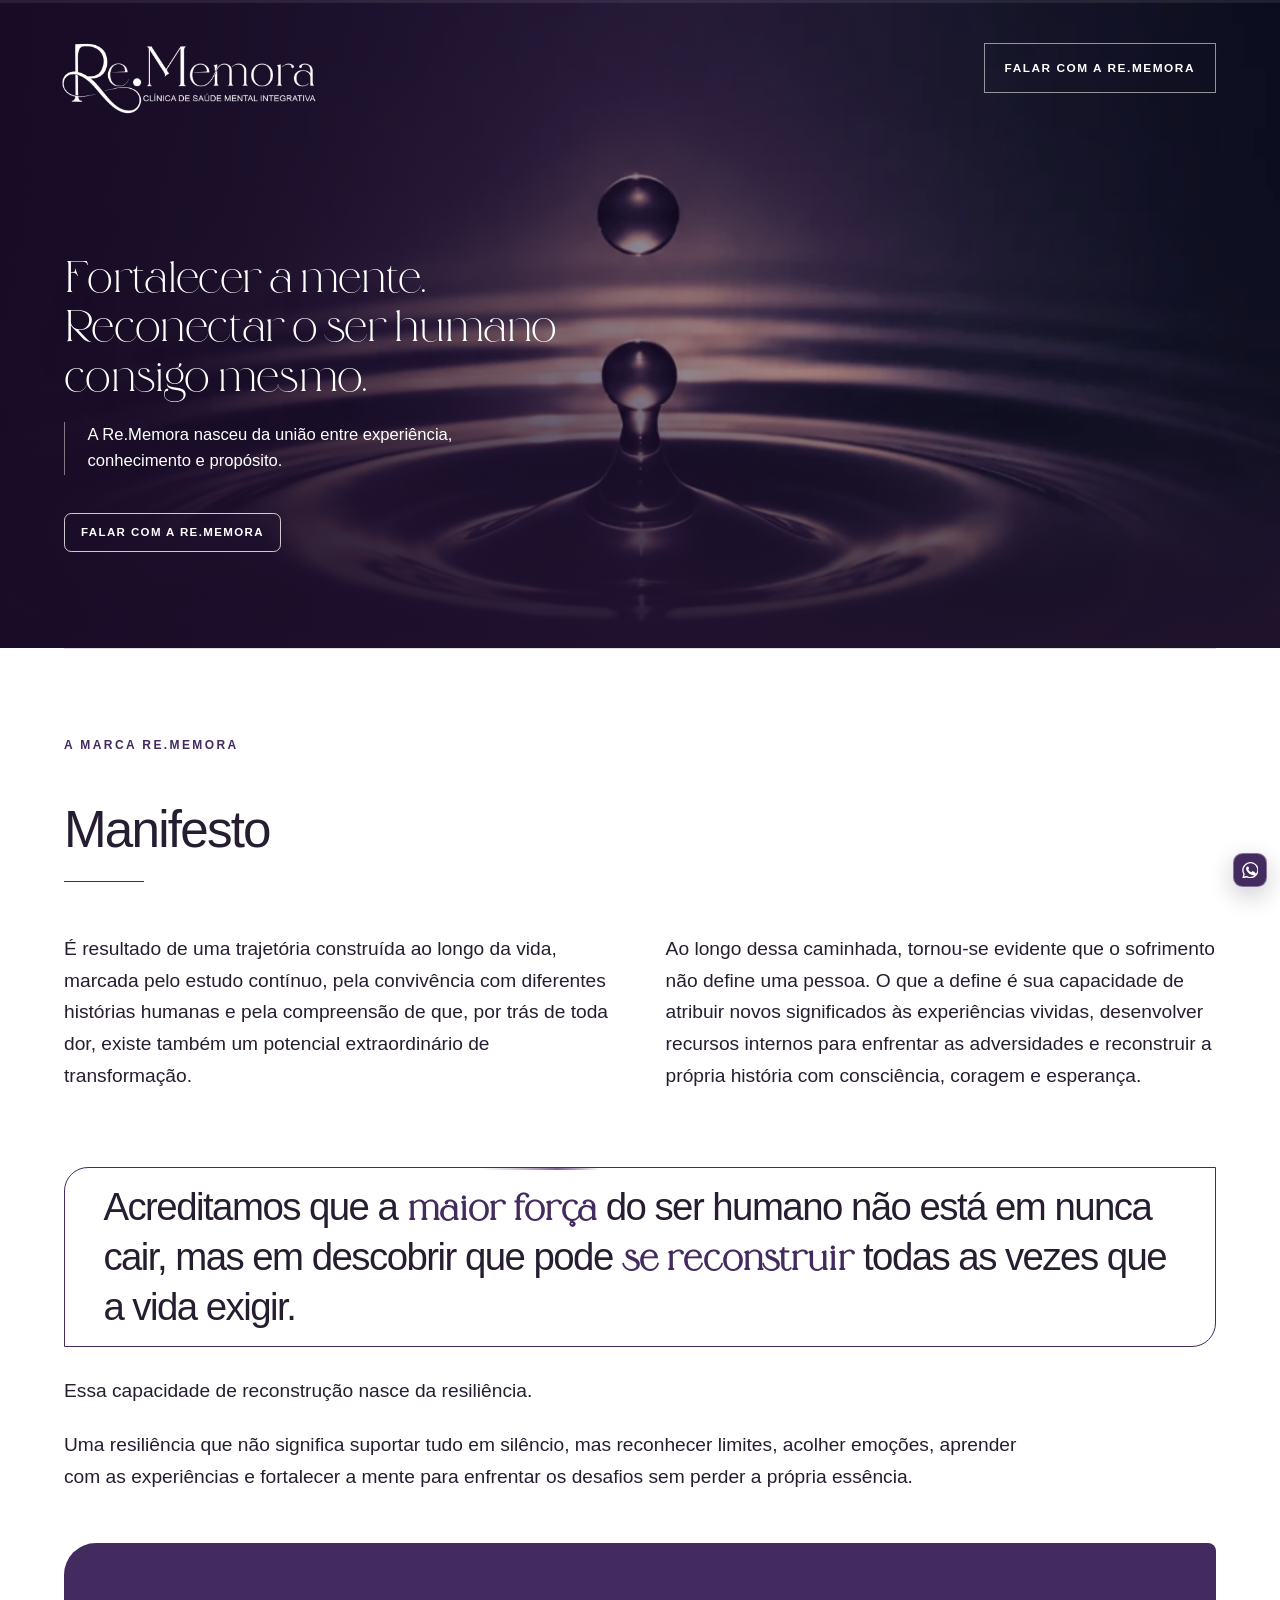
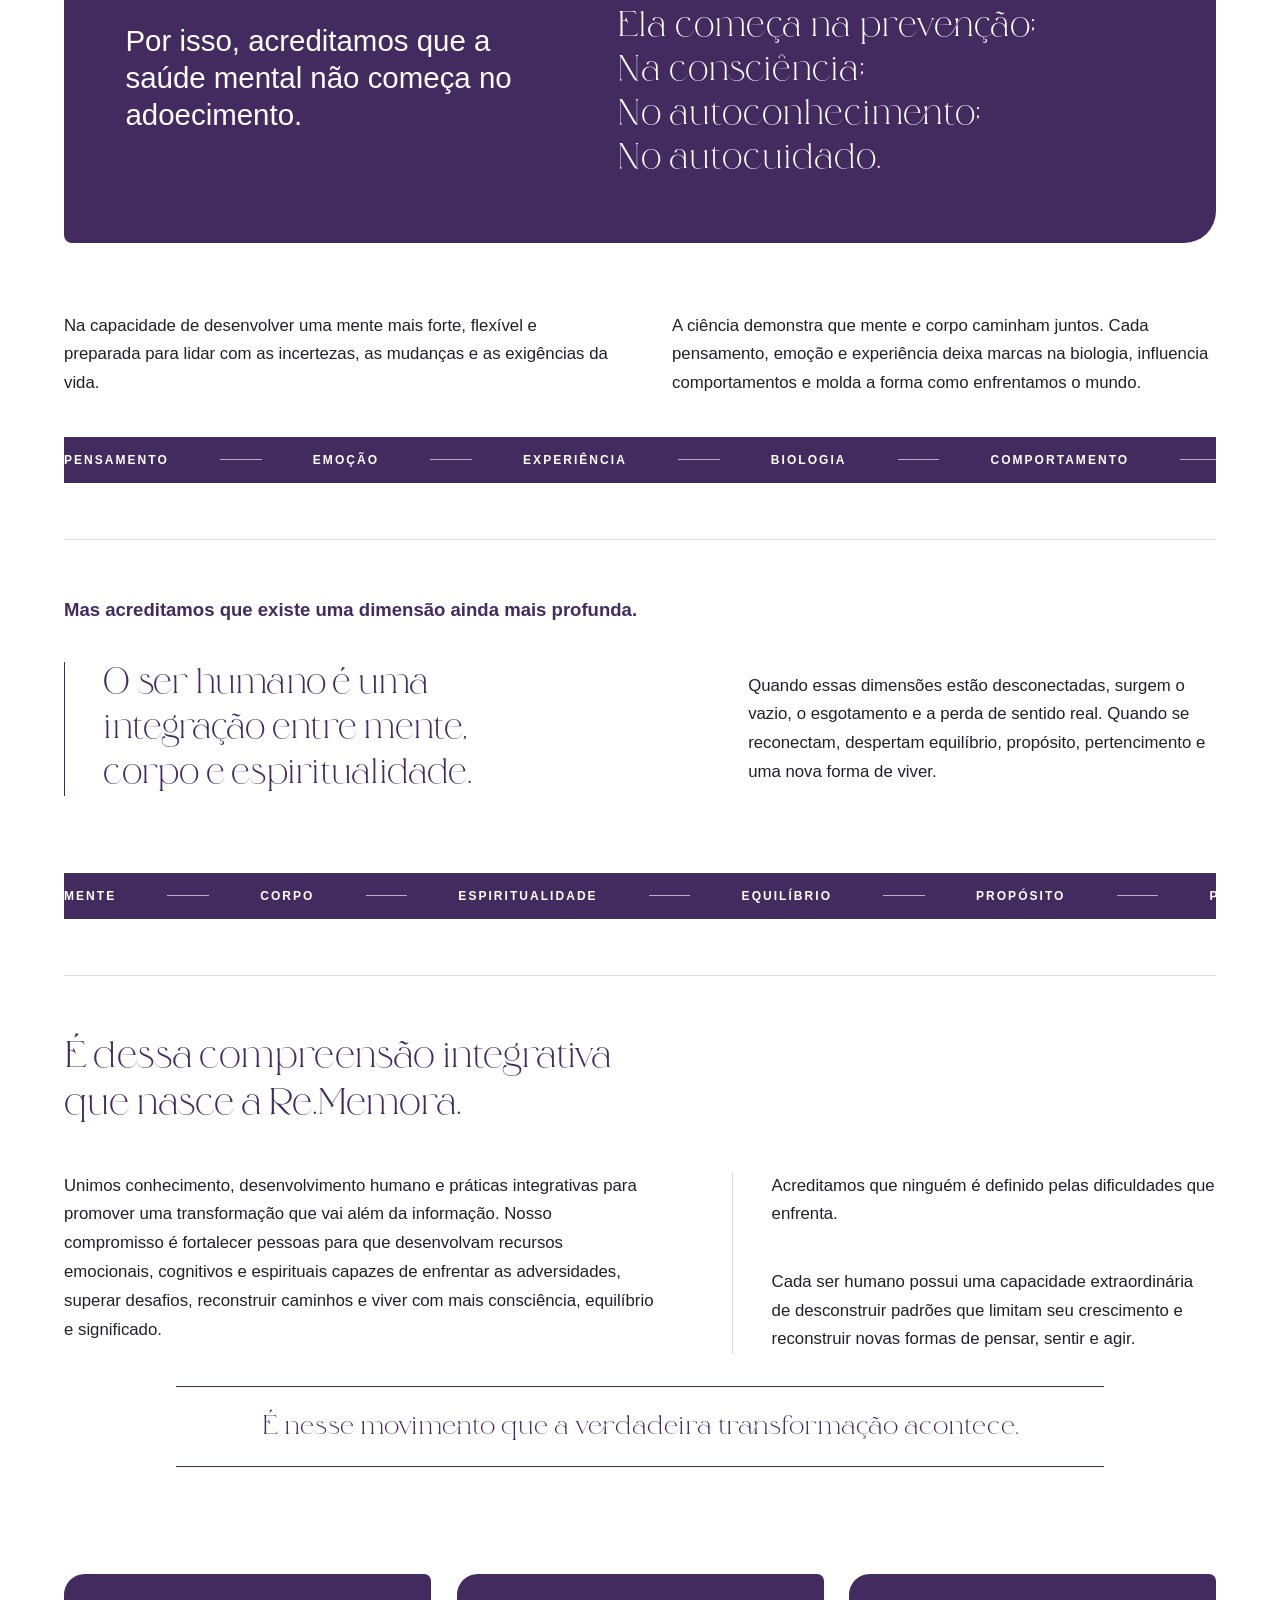
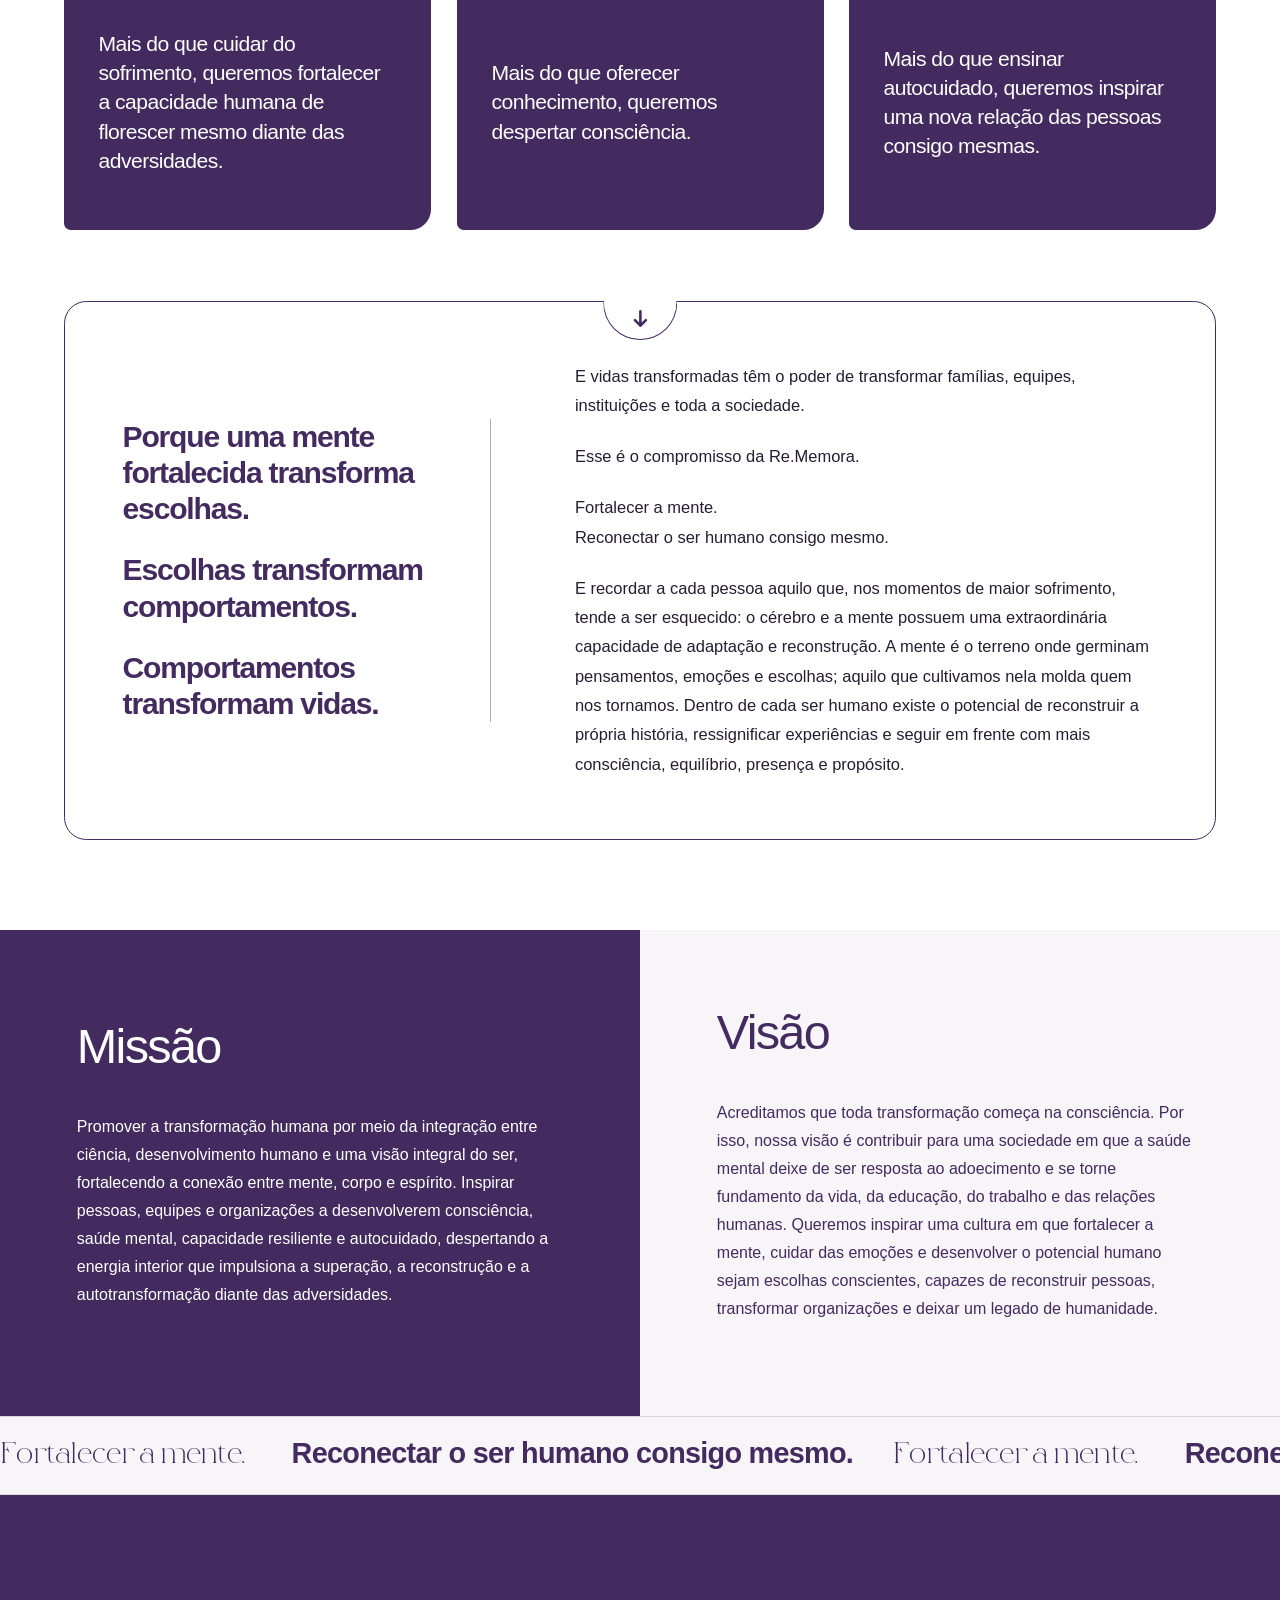
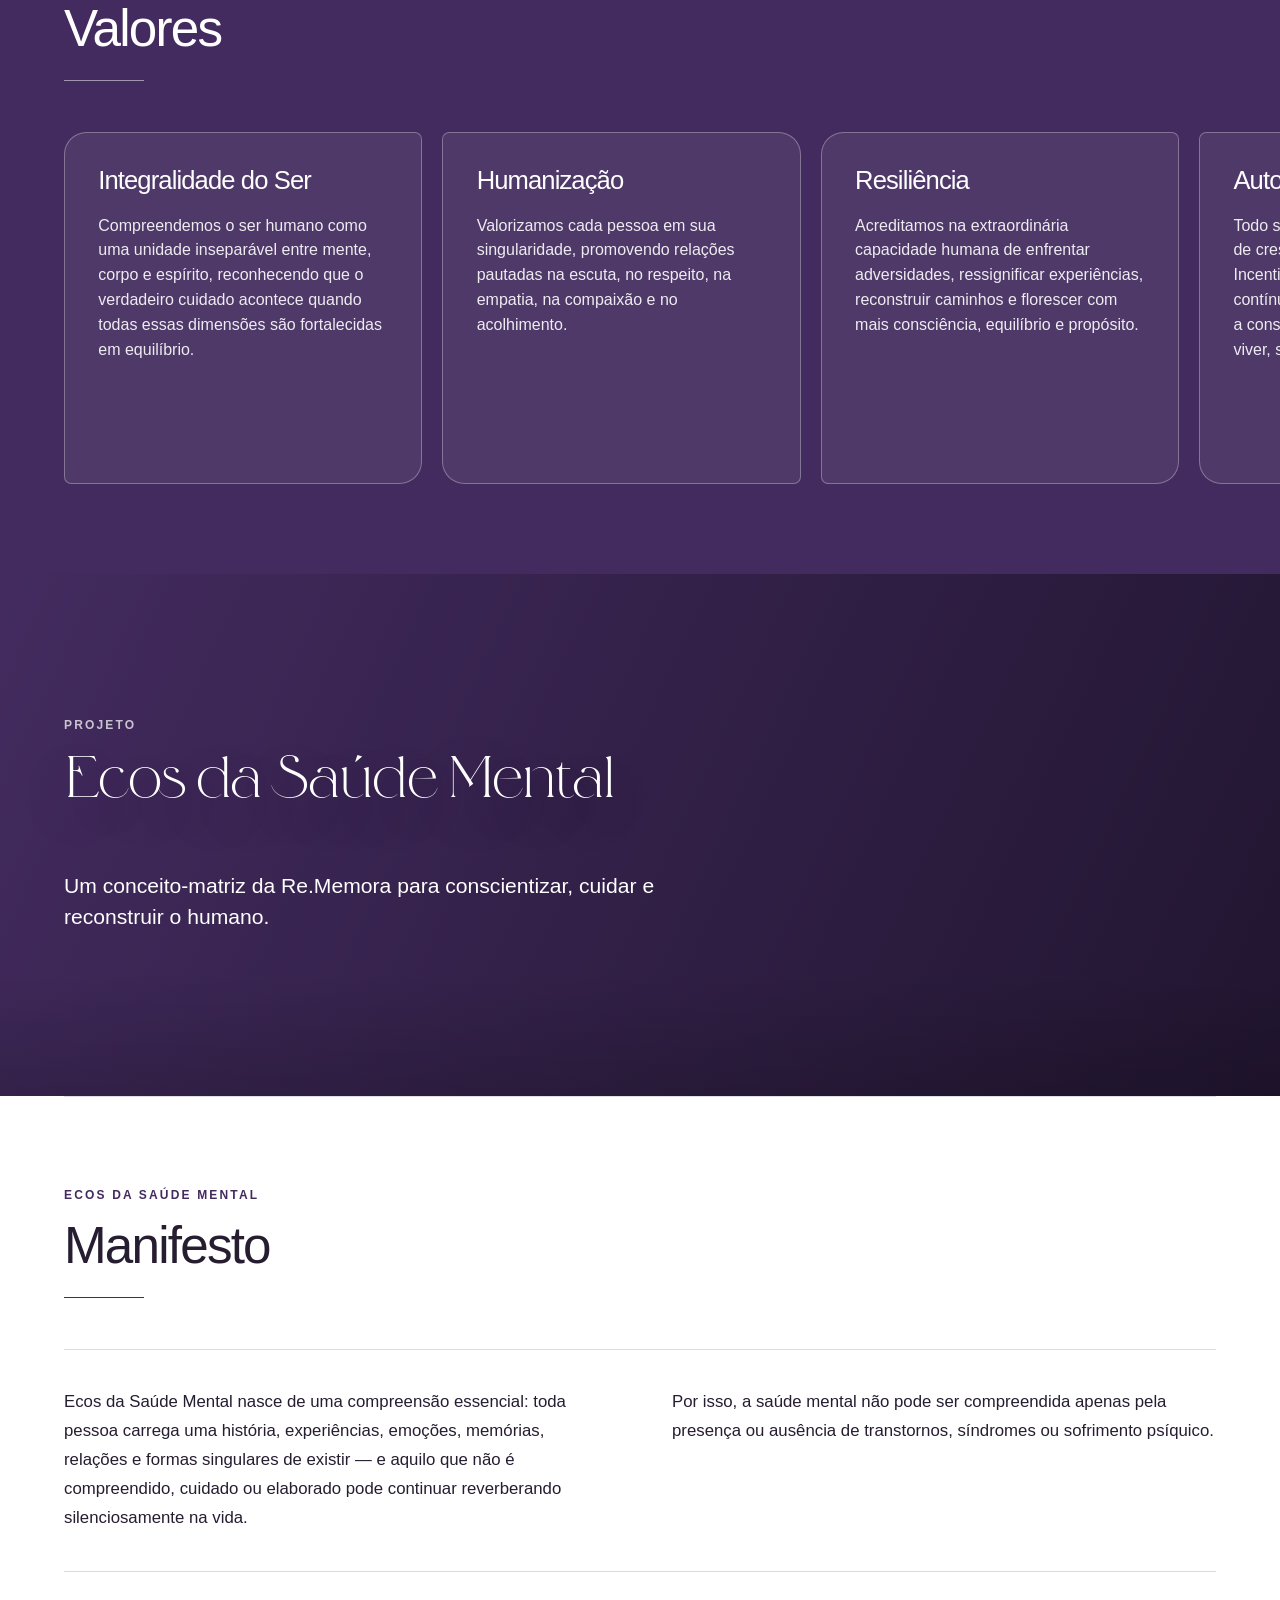
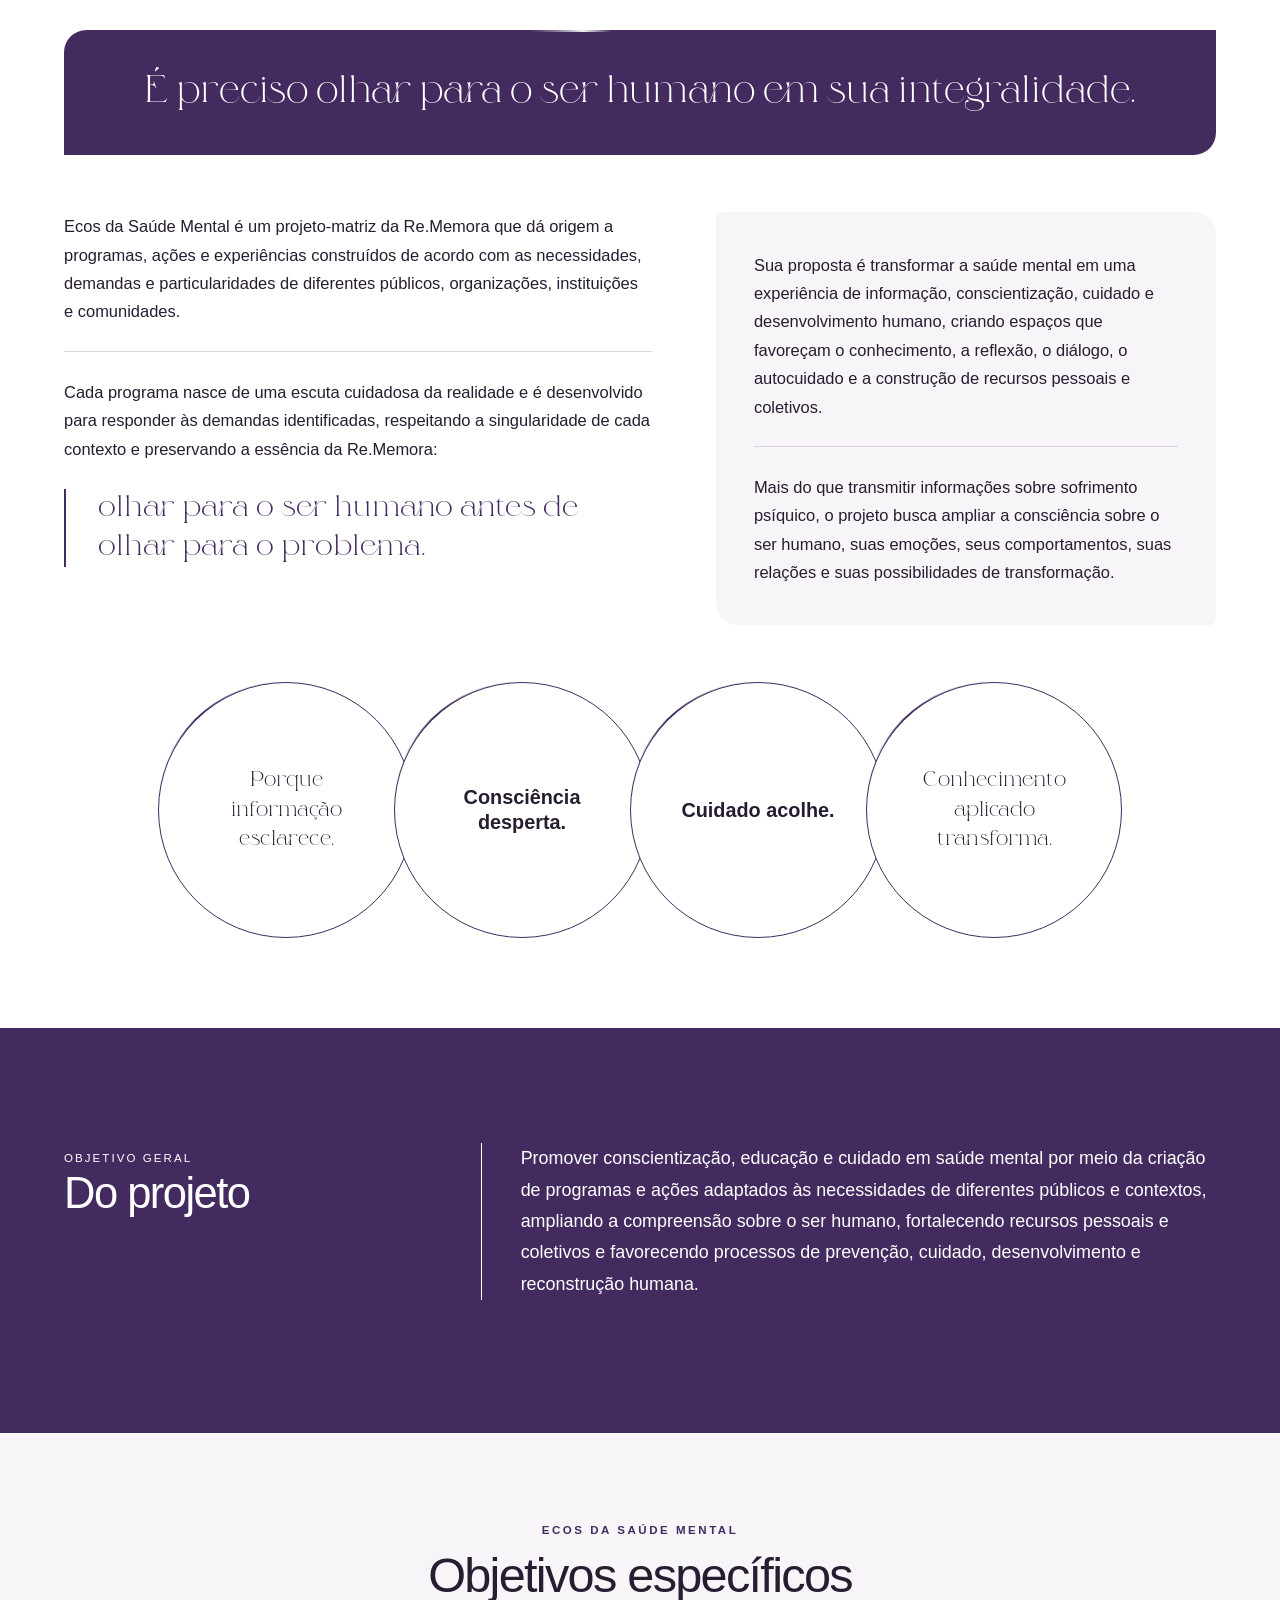
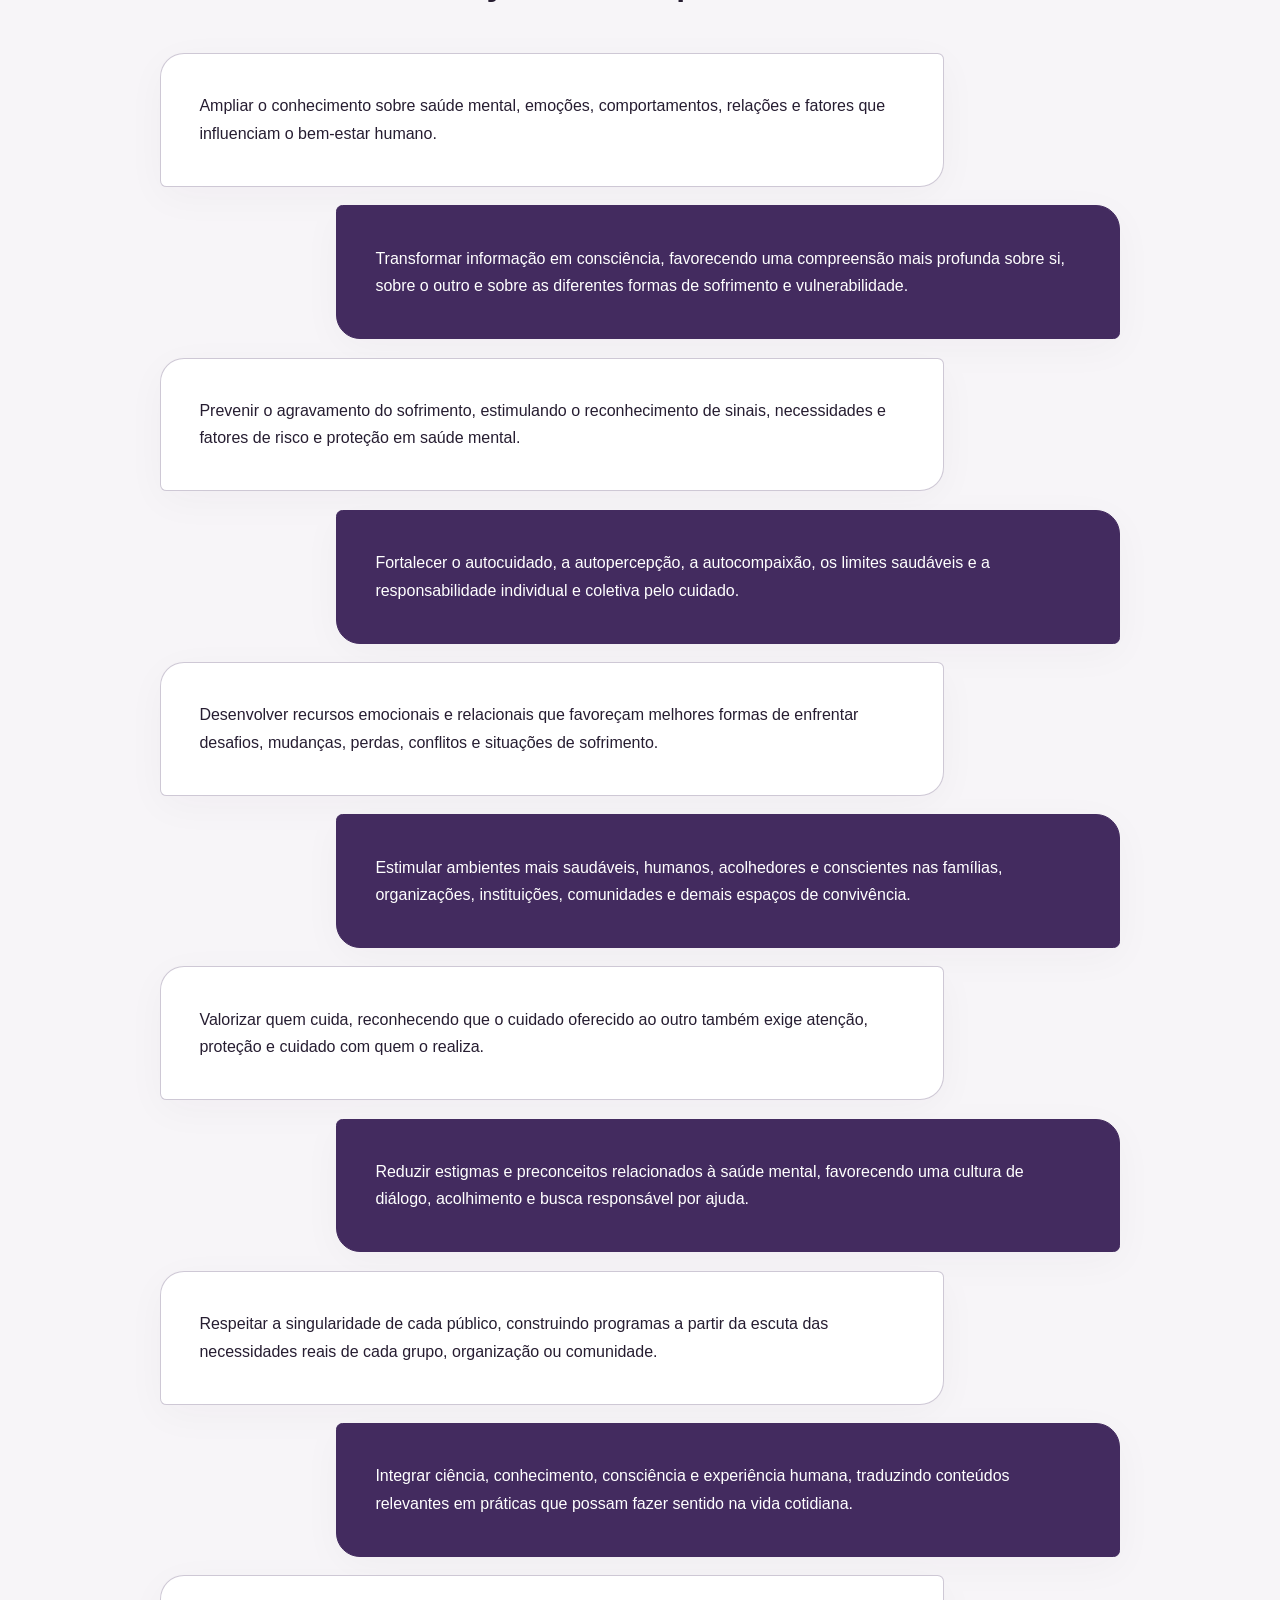
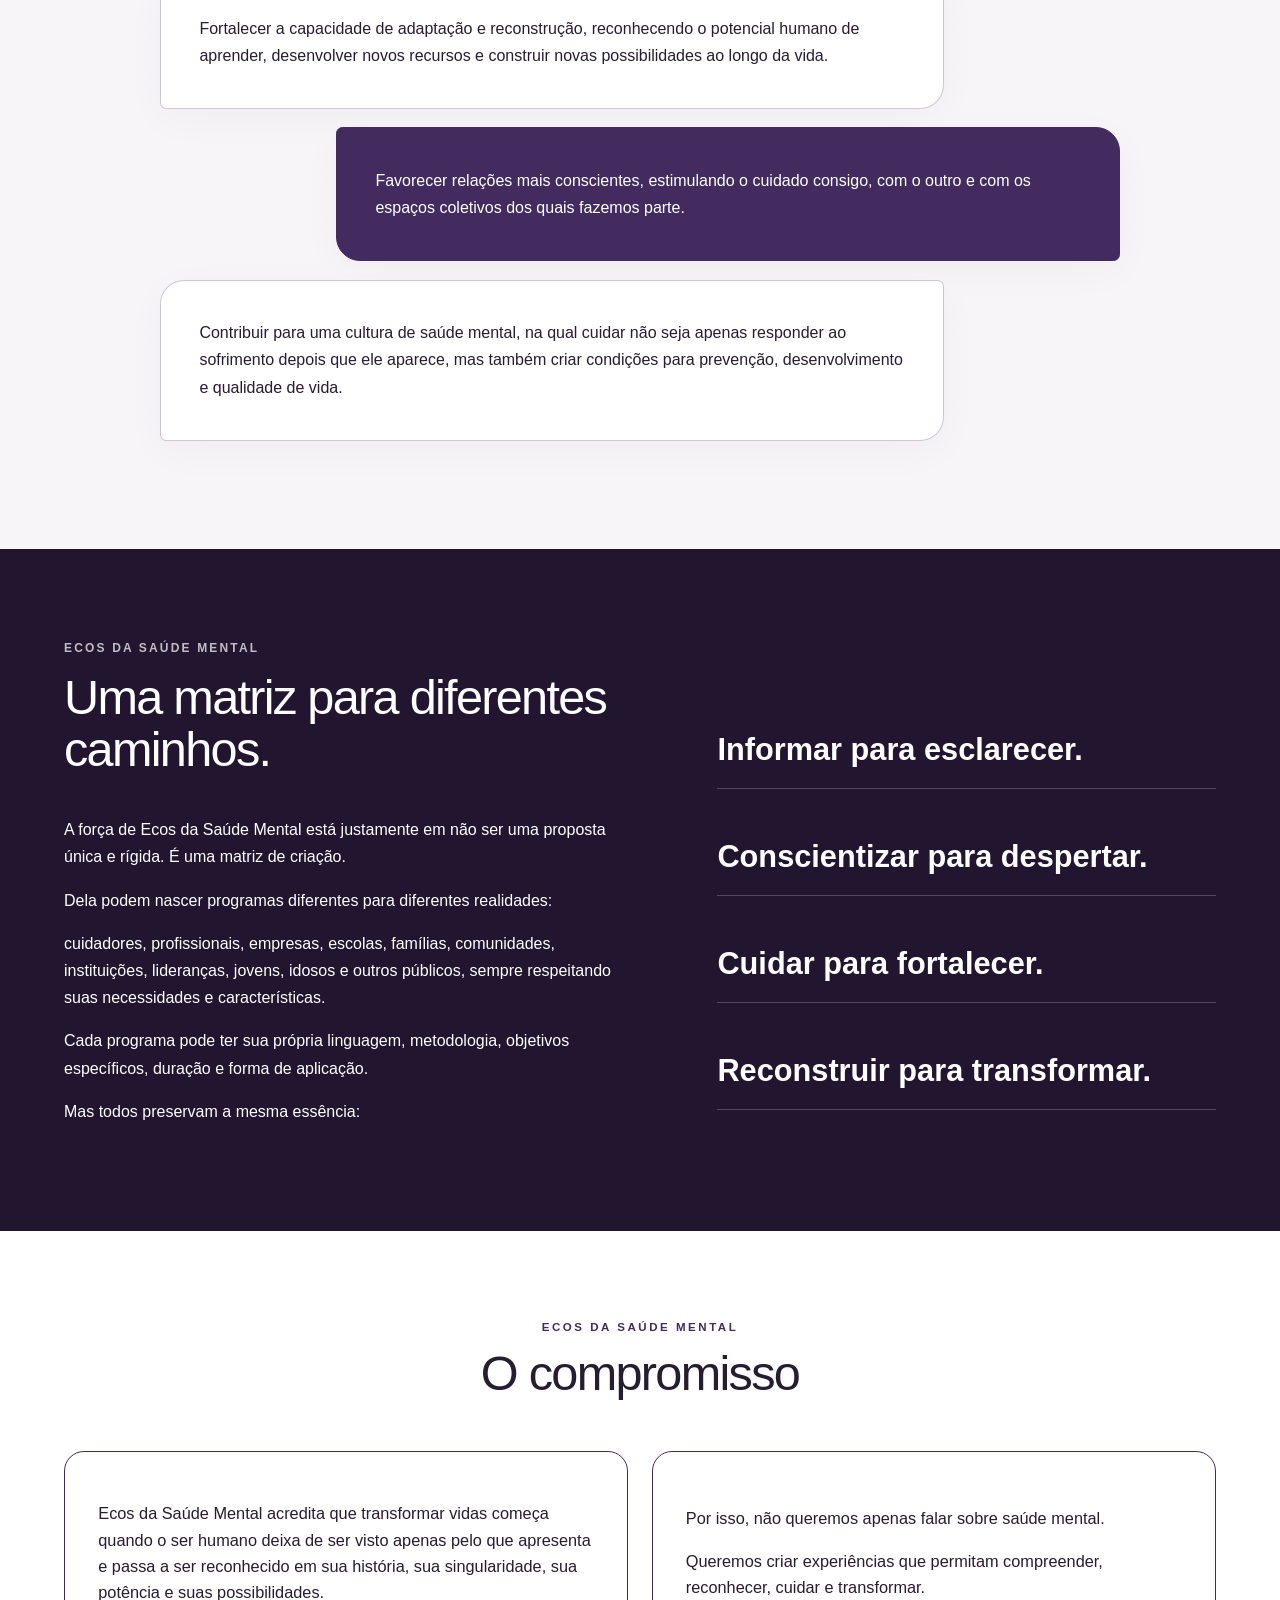
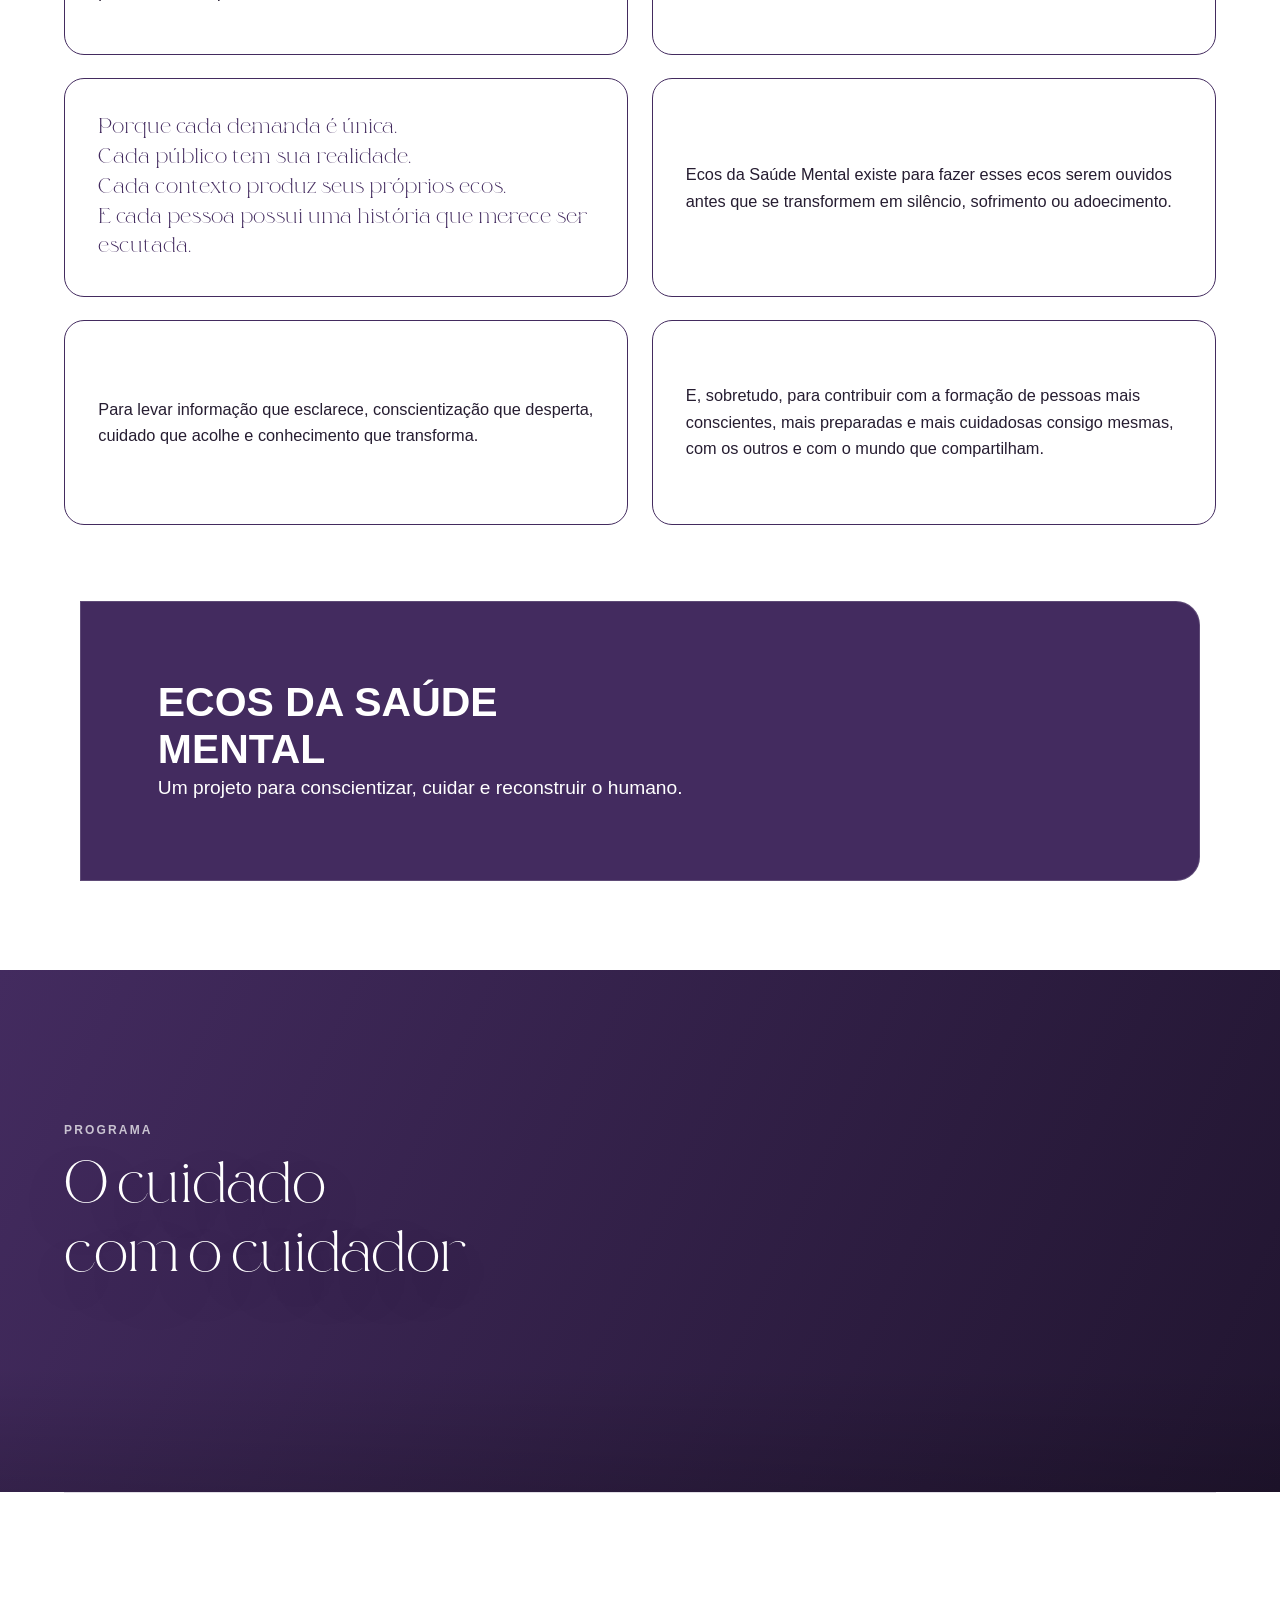
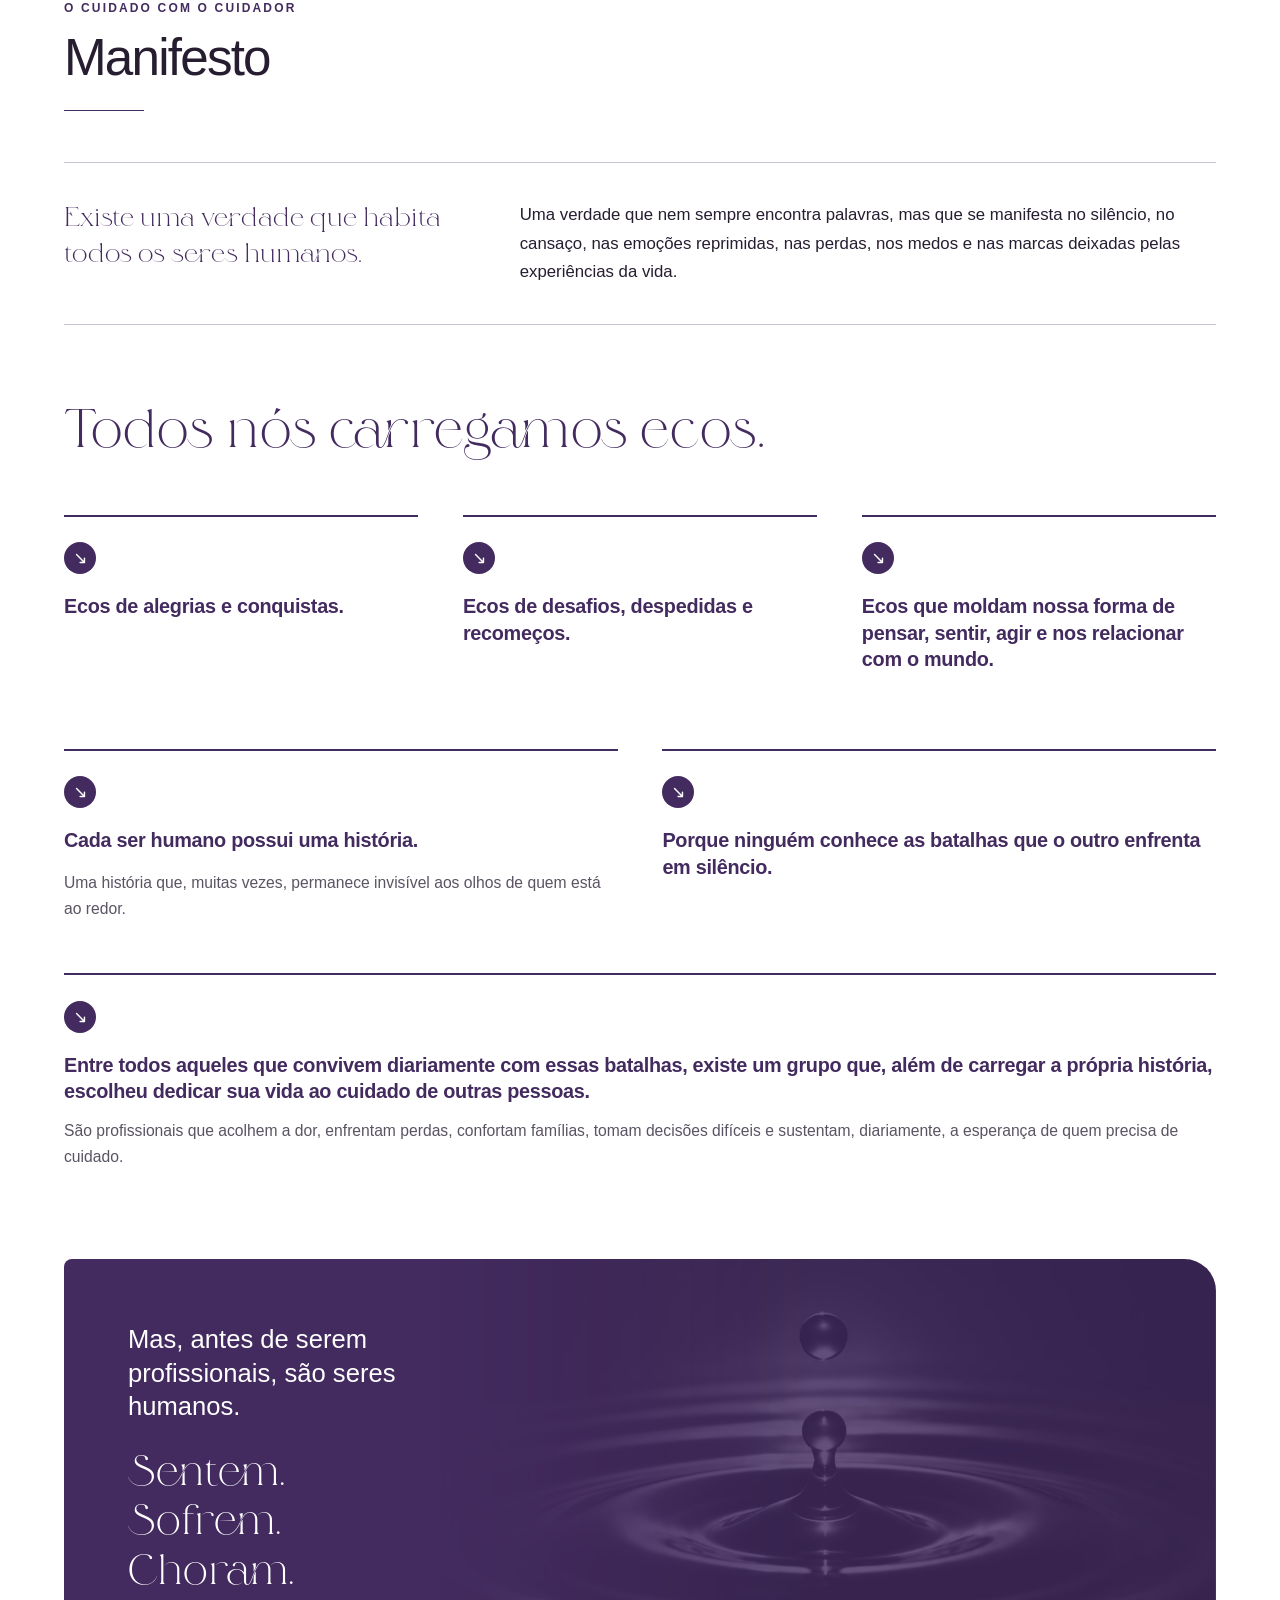
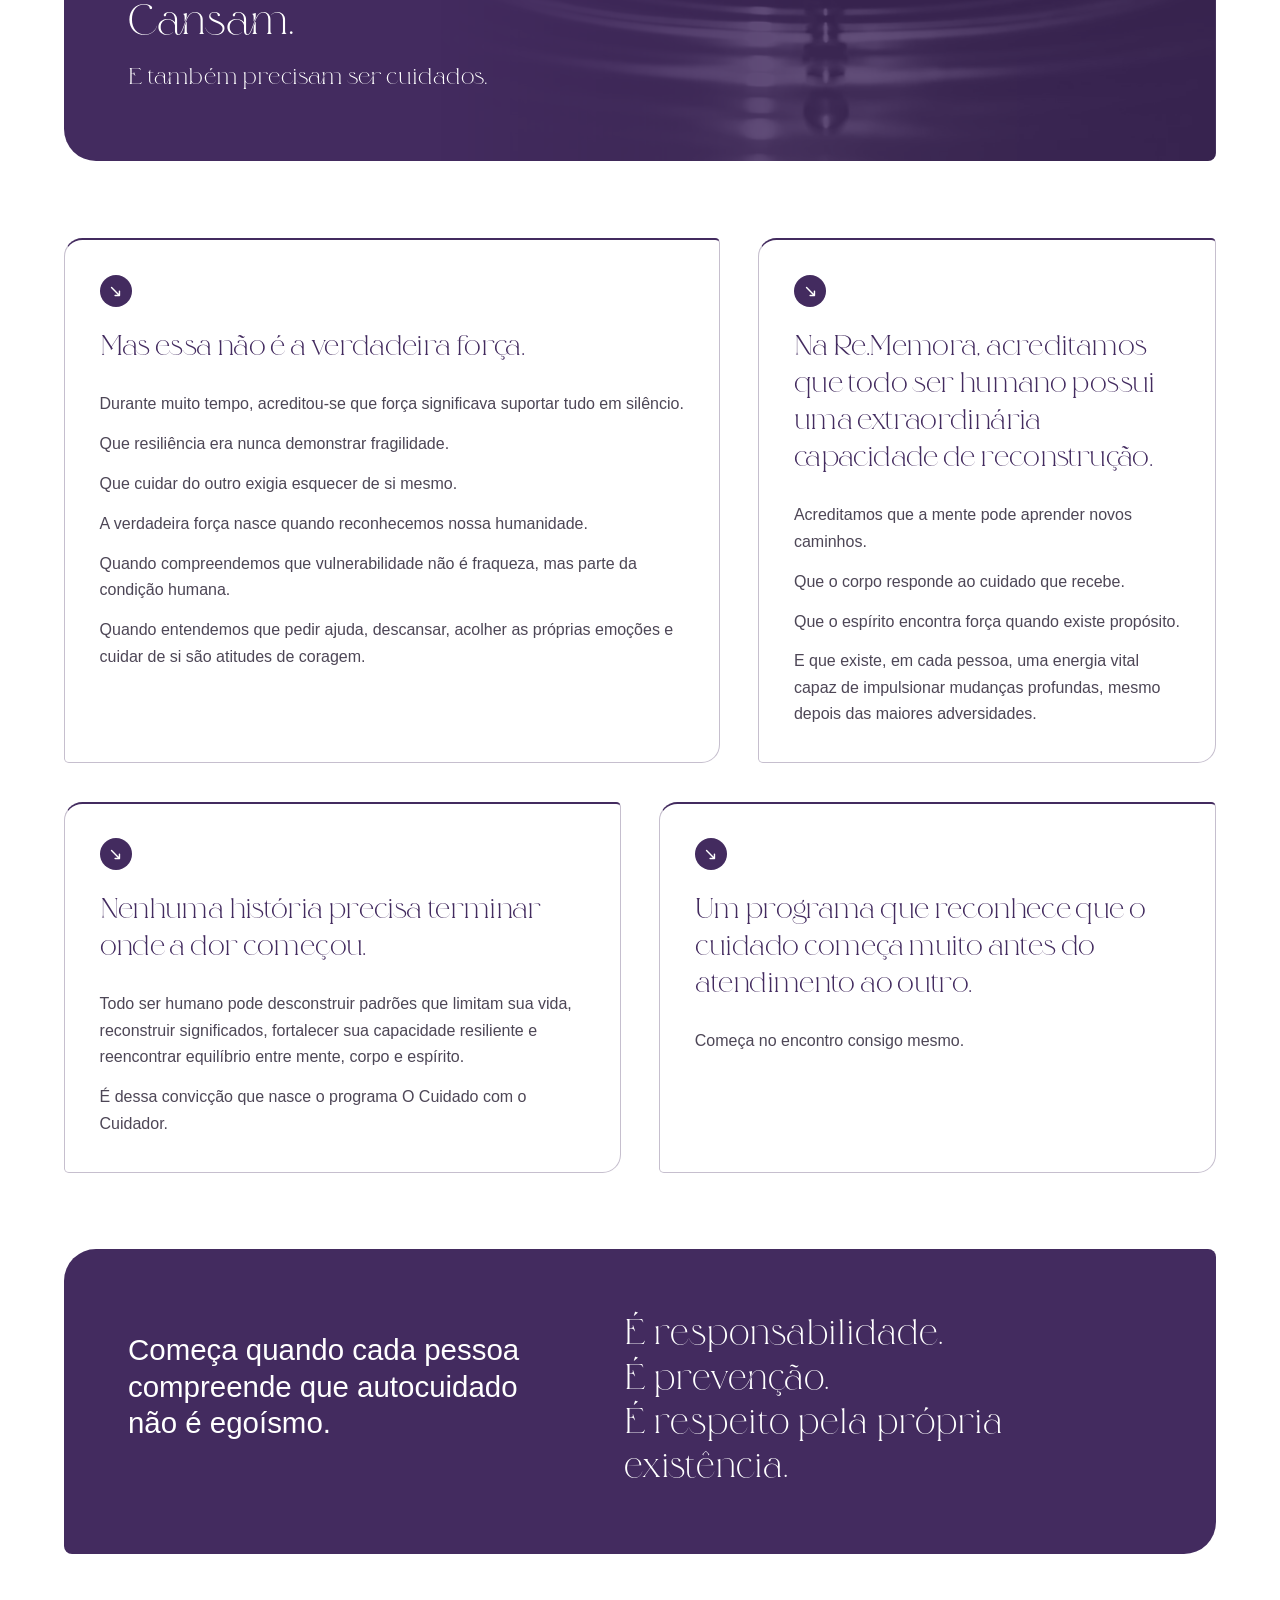
==== commit 27b5ef5d: "Add files via upload" ====
--- a/index.html
+++ b/index.html
@@ -9,7 +9,7 @@
 <body><a class="skip" href="#conteudo">Ir para o conteúdo</a><div class="reading-progress" aria-hidden="true"><span></span></div>
 <header class="header" id="topo"><a href="#topo" aria-label="Re.Memora — início"><img src="assets/logo-branca.png" alt="Re.Memora" width="1080" height="1080" fetchpriority="high"></a><a class="header-cta" href="https://wa.me/5549988406336?text=Ol%C3%A1%21%20Conheci%20a%20Re.Memora%20pelo%20site%20e%20gostaria%20de%20saber%20mais%20sobre%20seus%20projetos%20e%20programas." target="_blank" rel="noopener">Falar com a Re.Memora</a></header>
 <main id="conteudo">
-<section class="hero"><img class="hero-img" src="assets/ecos-hero.webp" alt="Gota caindo sobre a água e formando ondas concêntricas" width="1410" height="2000" fetchpriority="high" decoding="async"><div class="hero-shade"></div><div class="hero-content reveal"><h1>Fortalecer a mente.<br>Reconectar o ser humano consigo mesmo.</h1><p class="hero-intro">A Re.Memora nasceu da união entre experiência, conhecimento e propósito.</p><a class="hero-action" href="https://wa.me/5549988406336?text=Ol%C3%A1%21%20Conheci%20a%20Re.Memora%20pelo%20site%20e%20gostaria%20de%20saber%20mais%20sobre%20seus%20projetos%20e%20programas." target="_blank" rel="noopener">FALAR COM A RE.MEMORA</a></div><a class="scroll" href="#marca" aria-label="Ir para o manifesto"><span>↓</span></a></section>
+<section class="hero"><img class="hero-img" src="assets/ecos-hero.webp" alt="Gota caindo sobre a água e formando ondas concêntricas" width="1410" height="2000" fetchpriority="high" decoding="async"><div class="hero-shade"></div><div class="hero-content reveal"><h1>Fortalecer a mente.<br>Reconectar o ser humano consigo mesmo.</h1><p class="hero-intro">A Re.Memora nasceu da união entre experiência, <span class="hero-intro-together">conhecimento e propósito.</span></p><a class="hero-action" href="https://wa.me/5549988406336?text=Ol%C3%A1%21%20Conheci%20a%20Re.Memora%20pelo%20site%20e%20gostaria%20de%20saber%20mais%20sobre%20seus%20projetos%20e%20programas." target="_blank" rel="noopener">FALAR COM A RE.MEMORA</a></div><a class="scroll" href="#marca" aria-label="Ir para o manifesto"><span>↓</span></a></section>
 
 <section class="chapter" id="marca"><aside><p>A marca</p></aside><div class="chapter-body"><header class="section-head reveal"><p class="eyebrow">Re.Memora</p><h2>Manifesto</h2></header>
 <div class="two-col reveal"><p>É resultado de uma trajetória construída ao longo da vida, marcada pelo estudo contínuo, pela convivência com diferentes histórias humanas e pela compreensão de que, por trás de toda dor, existe também um potencial extraordinário de transformação.</p><p>Ao longo dessa caminhada, tornou-se evidente que o sofrimento não define uma pessoa. O que a define é sua capacidade de atribuir novos significados às experiências vividas, desenvolver recursos internos para enfrentar as adversidades e reconstruir a própria história com consciência, coragem e esperança.</p></div>
--- a/styles.css
+++ b/styles.css
@@ -705,3 +705,16 @@
     mask:url("data:image/svg+xml,%3Csvg xmlns='http://www.w3.org/2000/svg' viewBox='0 0 24 24' fill='none' stroke='black' stroke-width='2.4' stroke-linecap='round' stroke-linejoin='round'%3E%3Cpath d='M7 17 17 7M8 7h9v9'/%3E%3C/svg%3E") center/contain no-repeat;
   }
 }
+
+/* Hero: separacao segura da marca e quebra editorial do subtitulo. */
+.hero-content{top:4rem}
+.hero-intro-together{white-space:nowrap}
+@media(max-width:800px){
+  .hero-content{top:2rem}
+  .header img,.scrolled .header img{width:15rem;height:4.6rem}
+  .header>a:first-child{margin-left:-2rem}
+}
+@media(max-width:420px){
+  .header img,.scrolled .header img{width:14.5rem;height:4.4rem}
+  .header>a:first-child{margin-left:-2rem}
+}
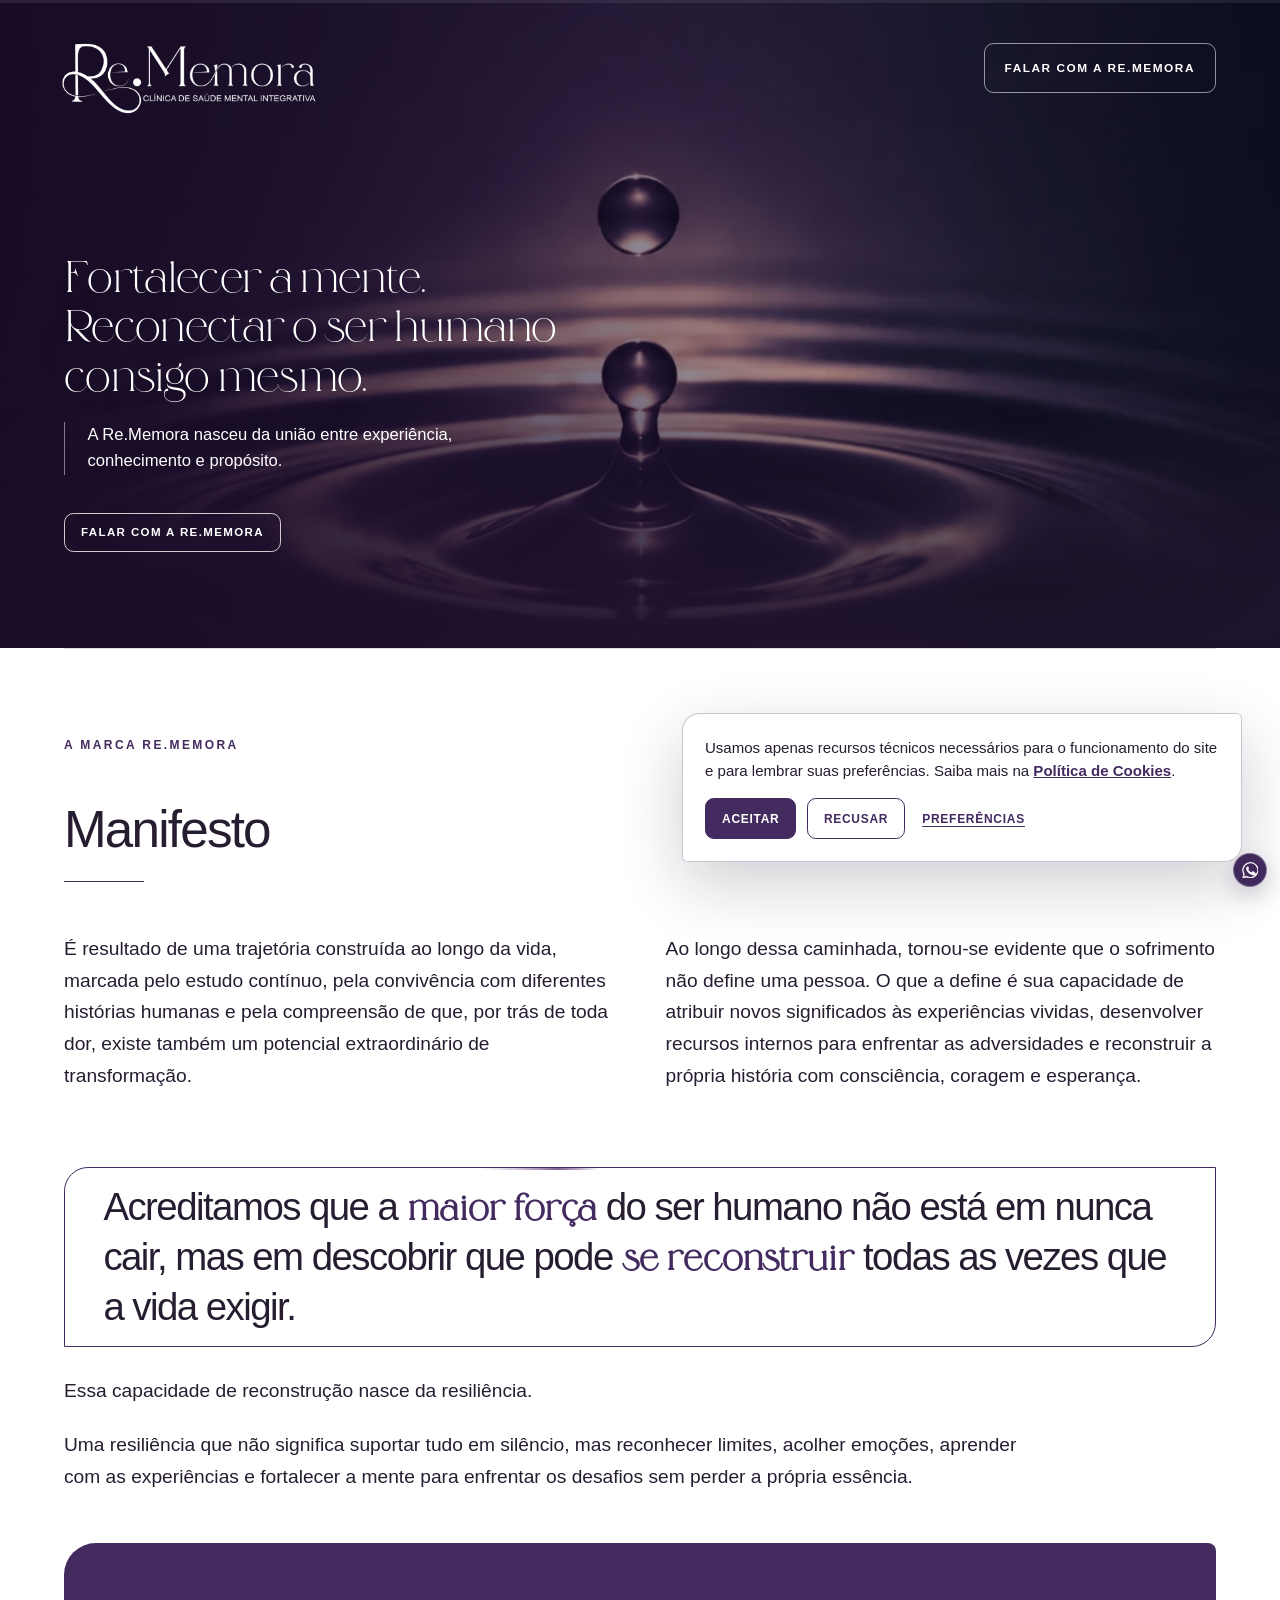
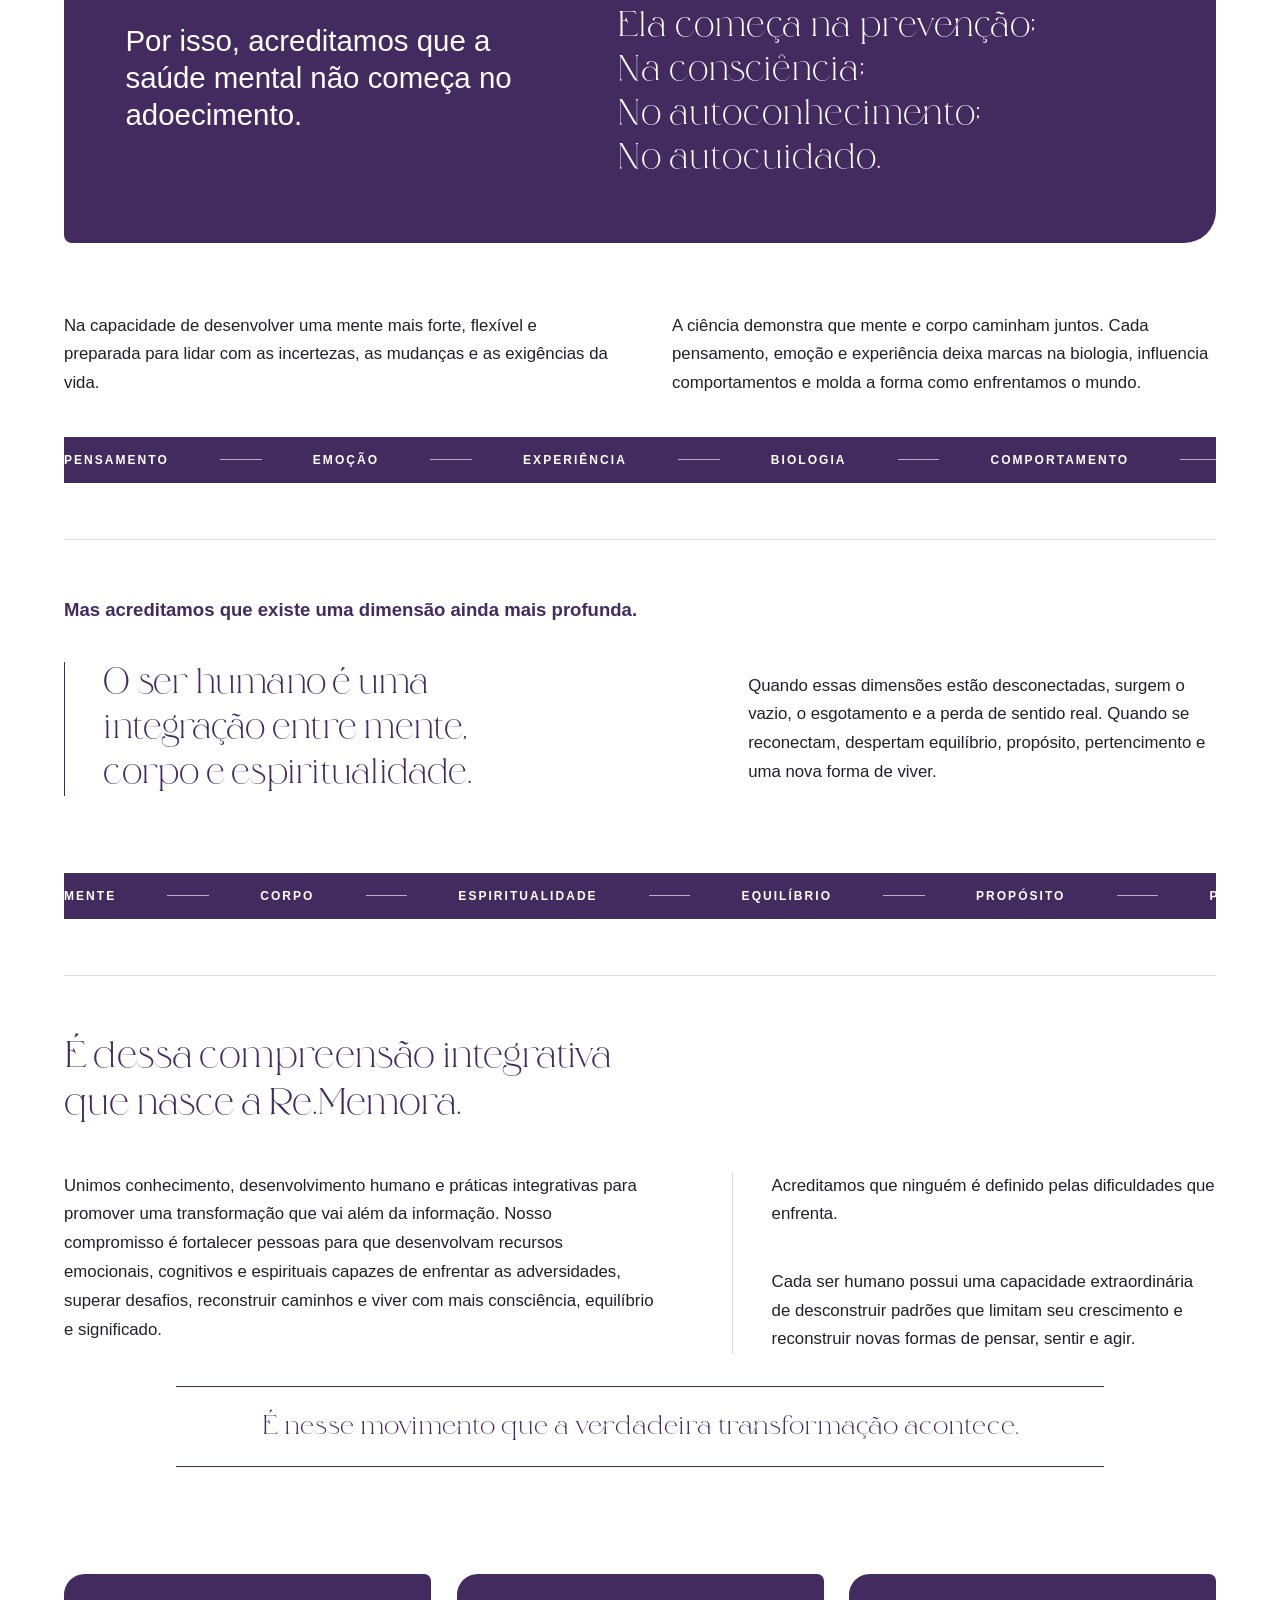
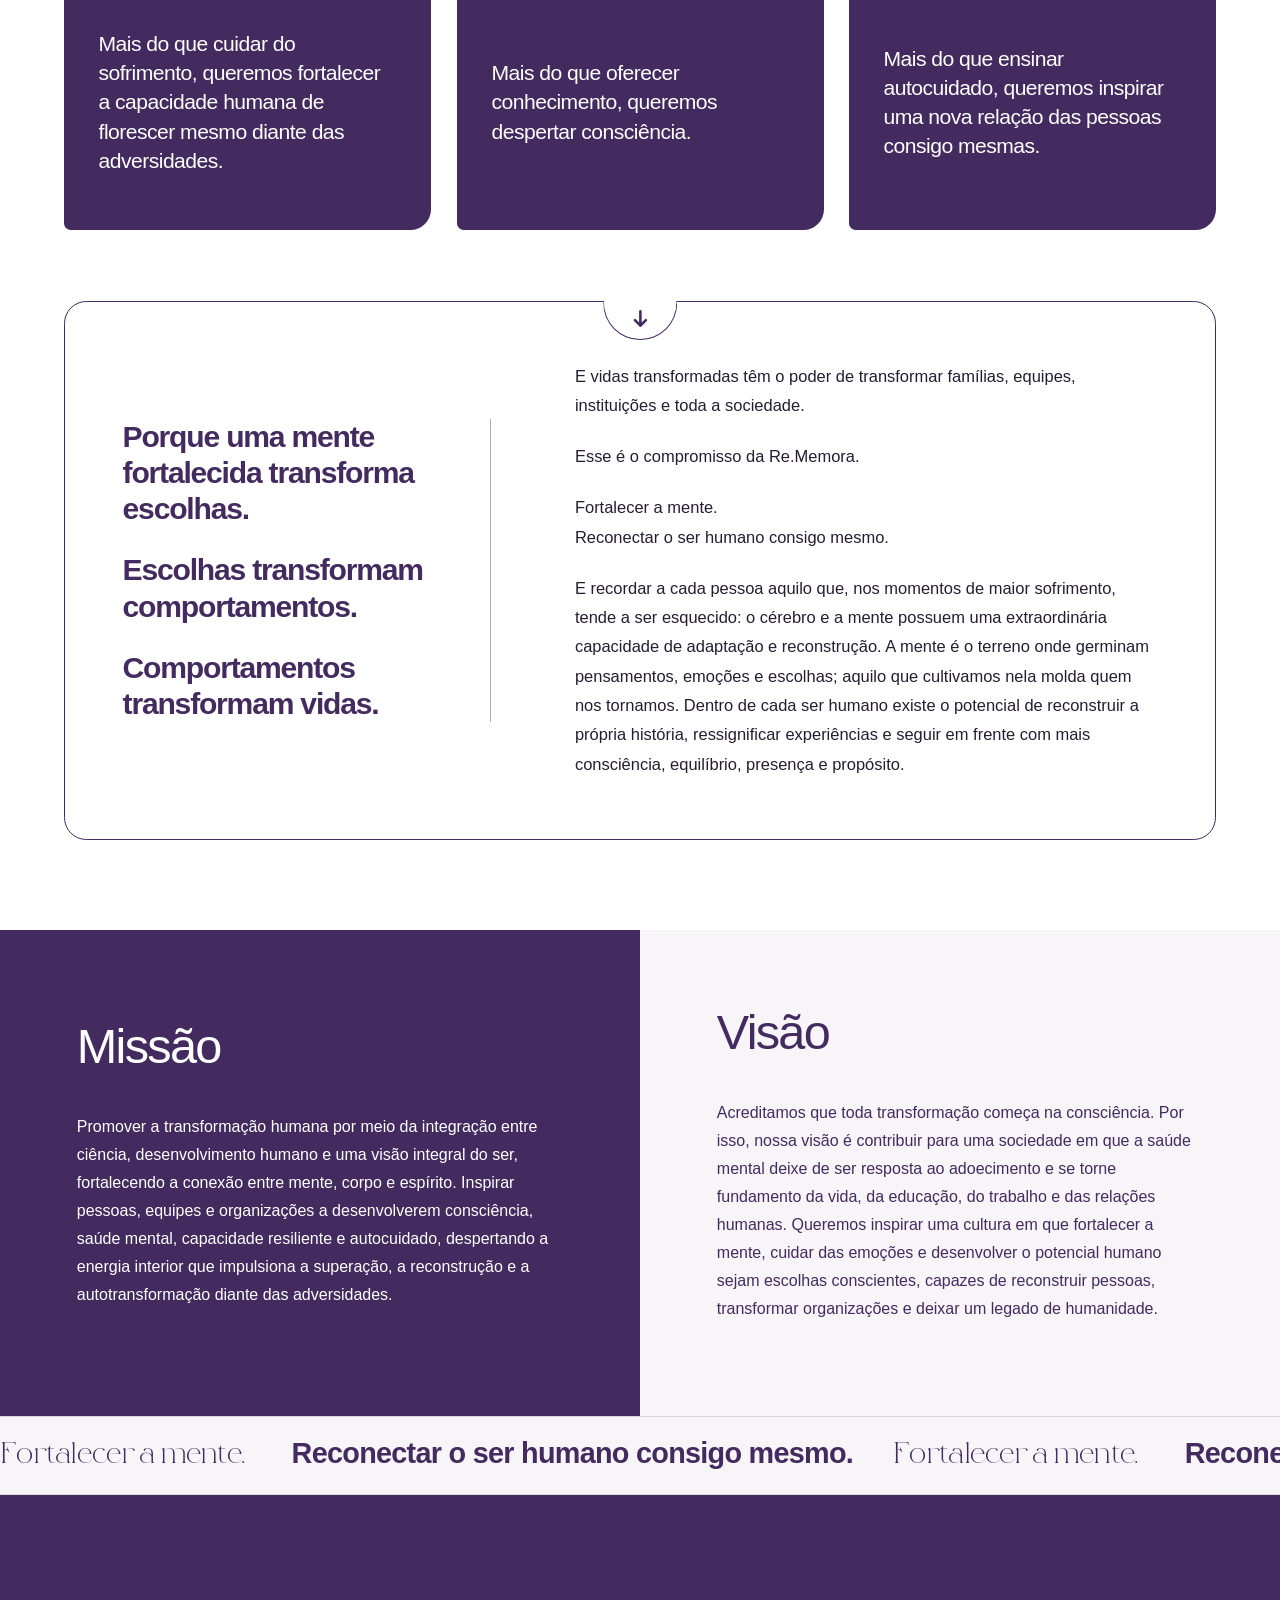
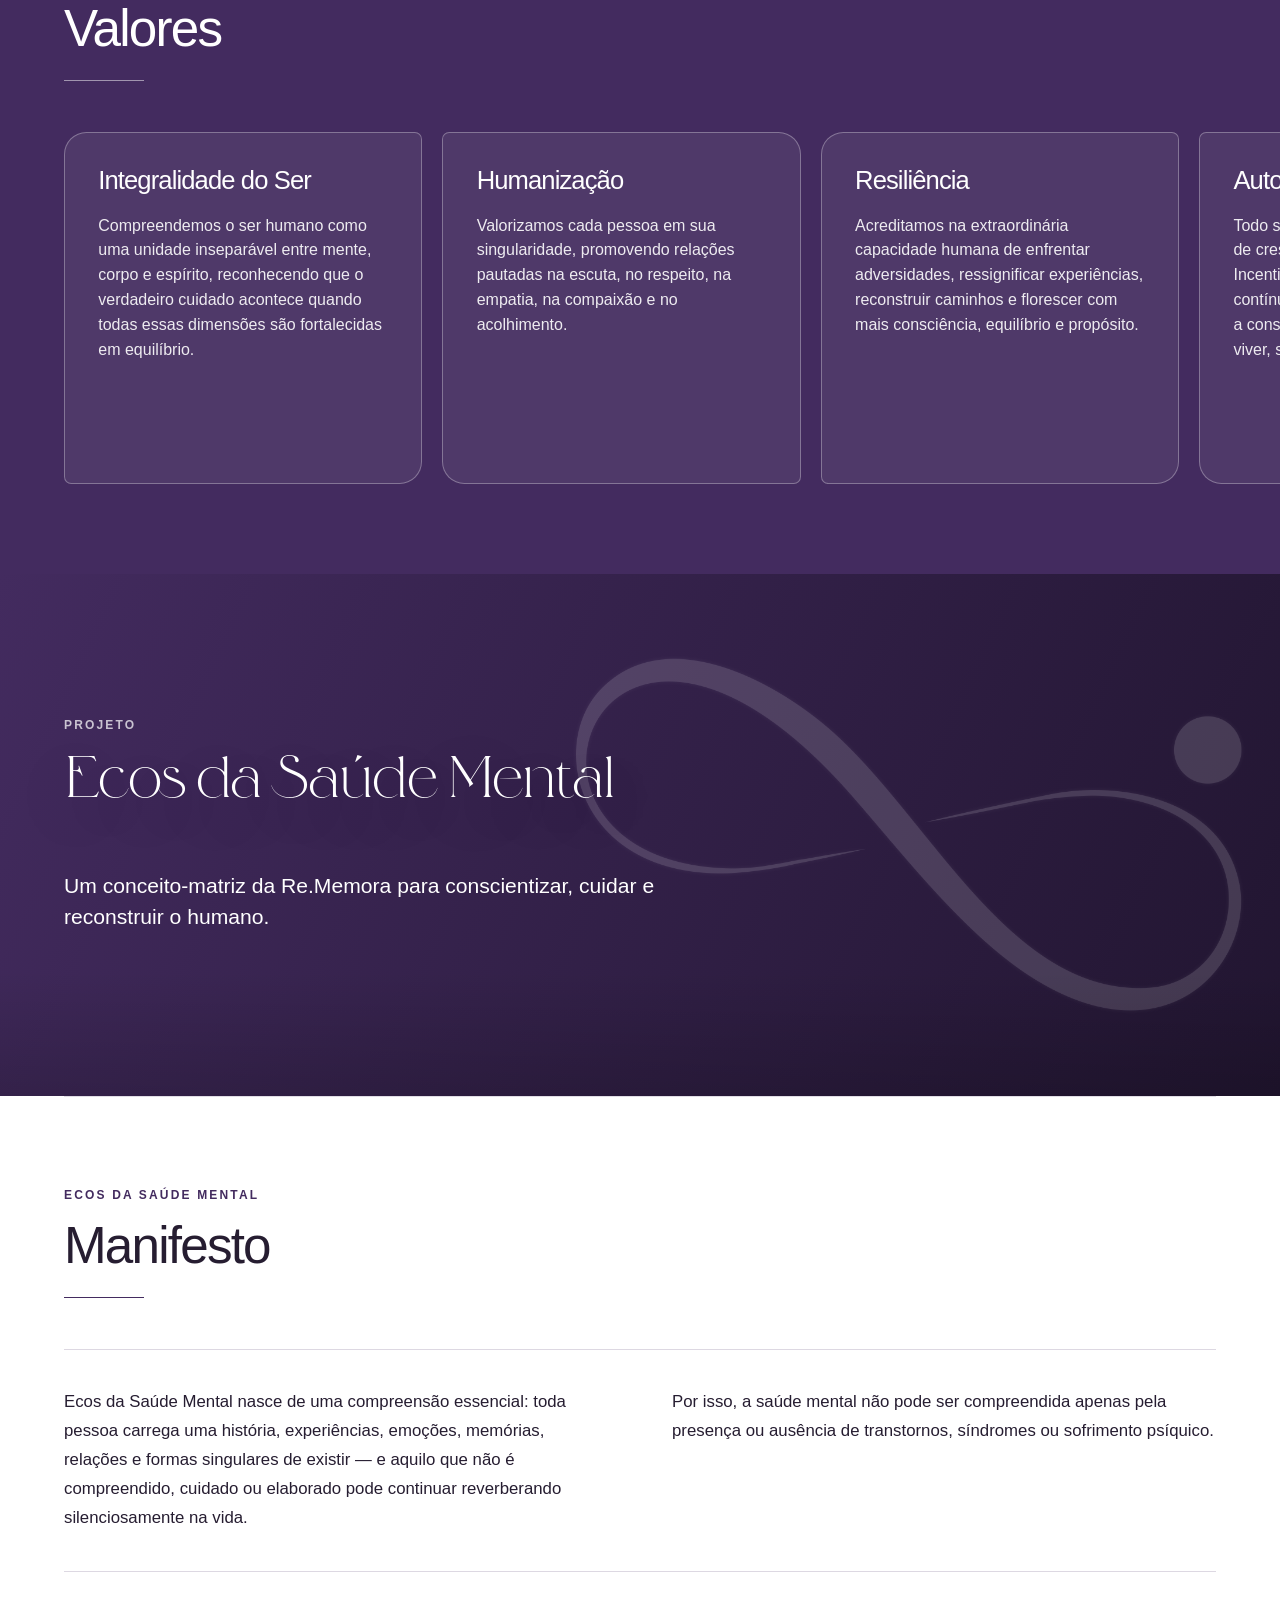
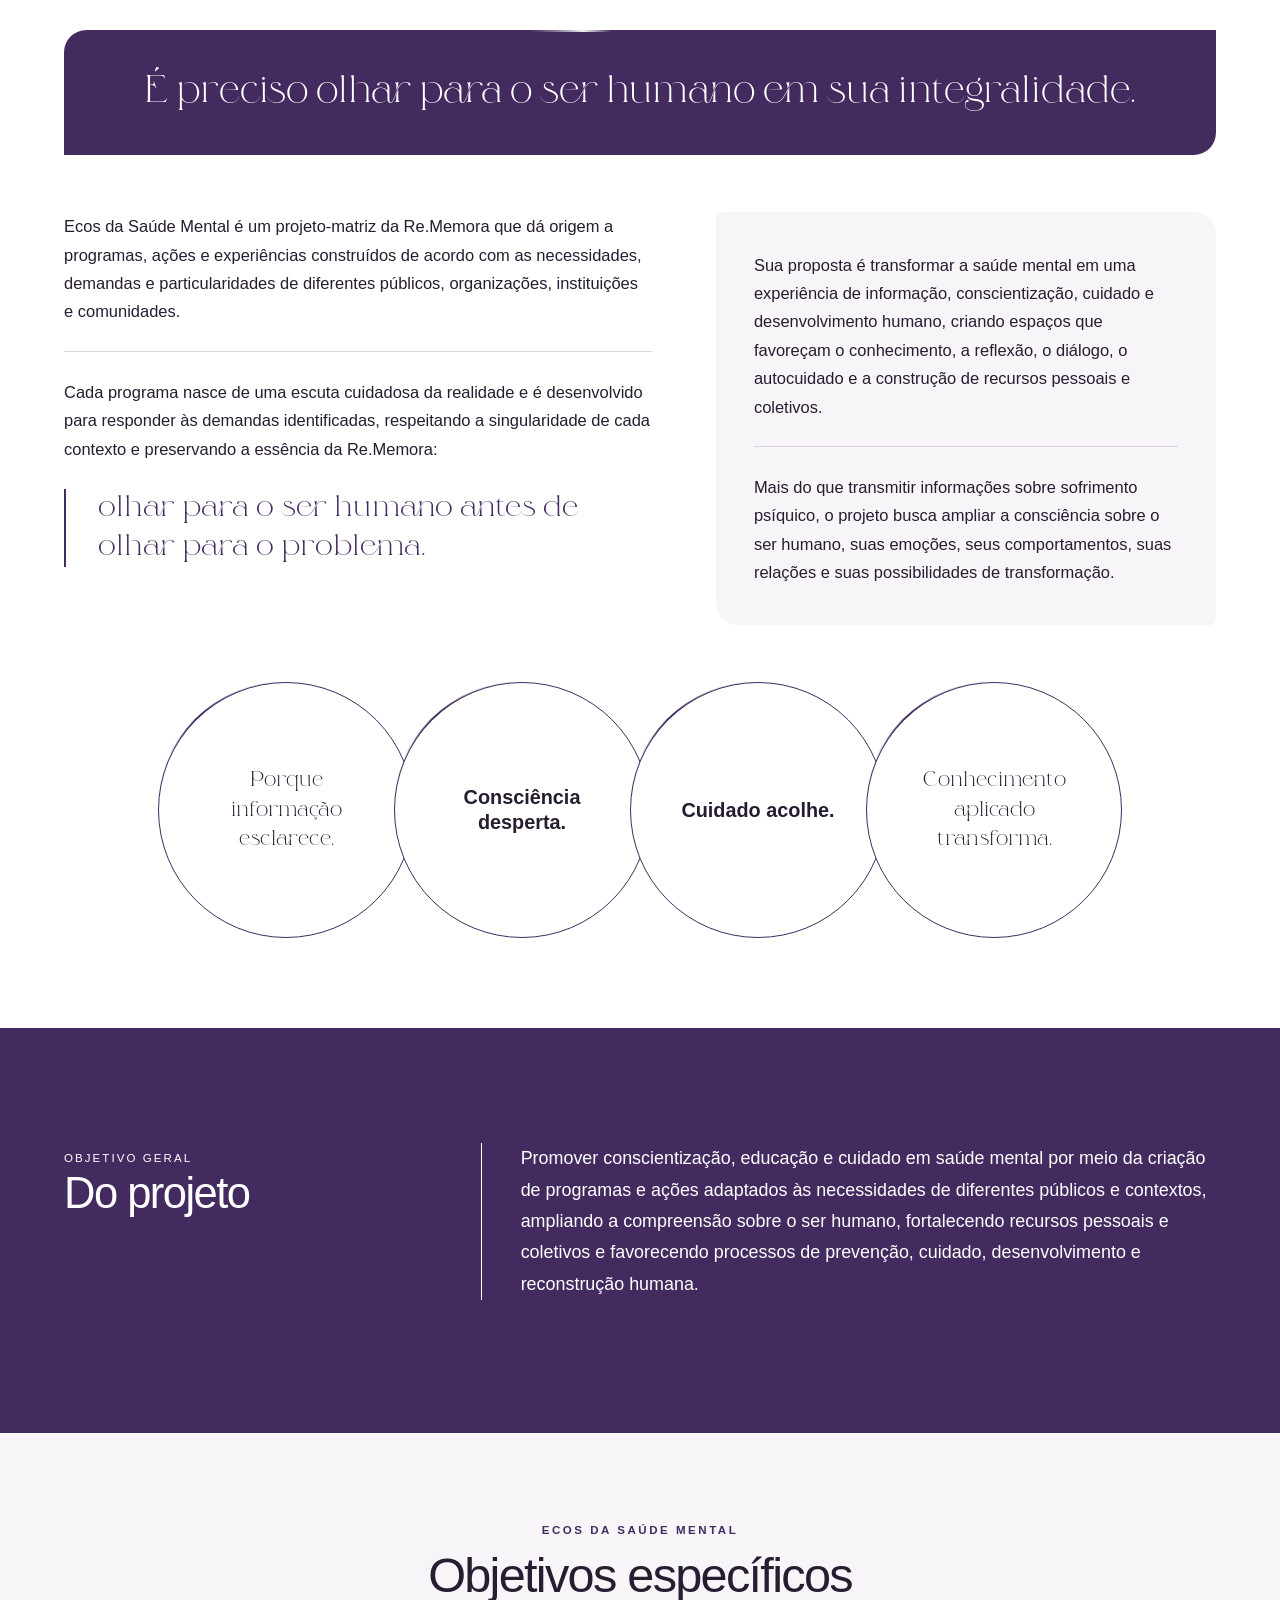
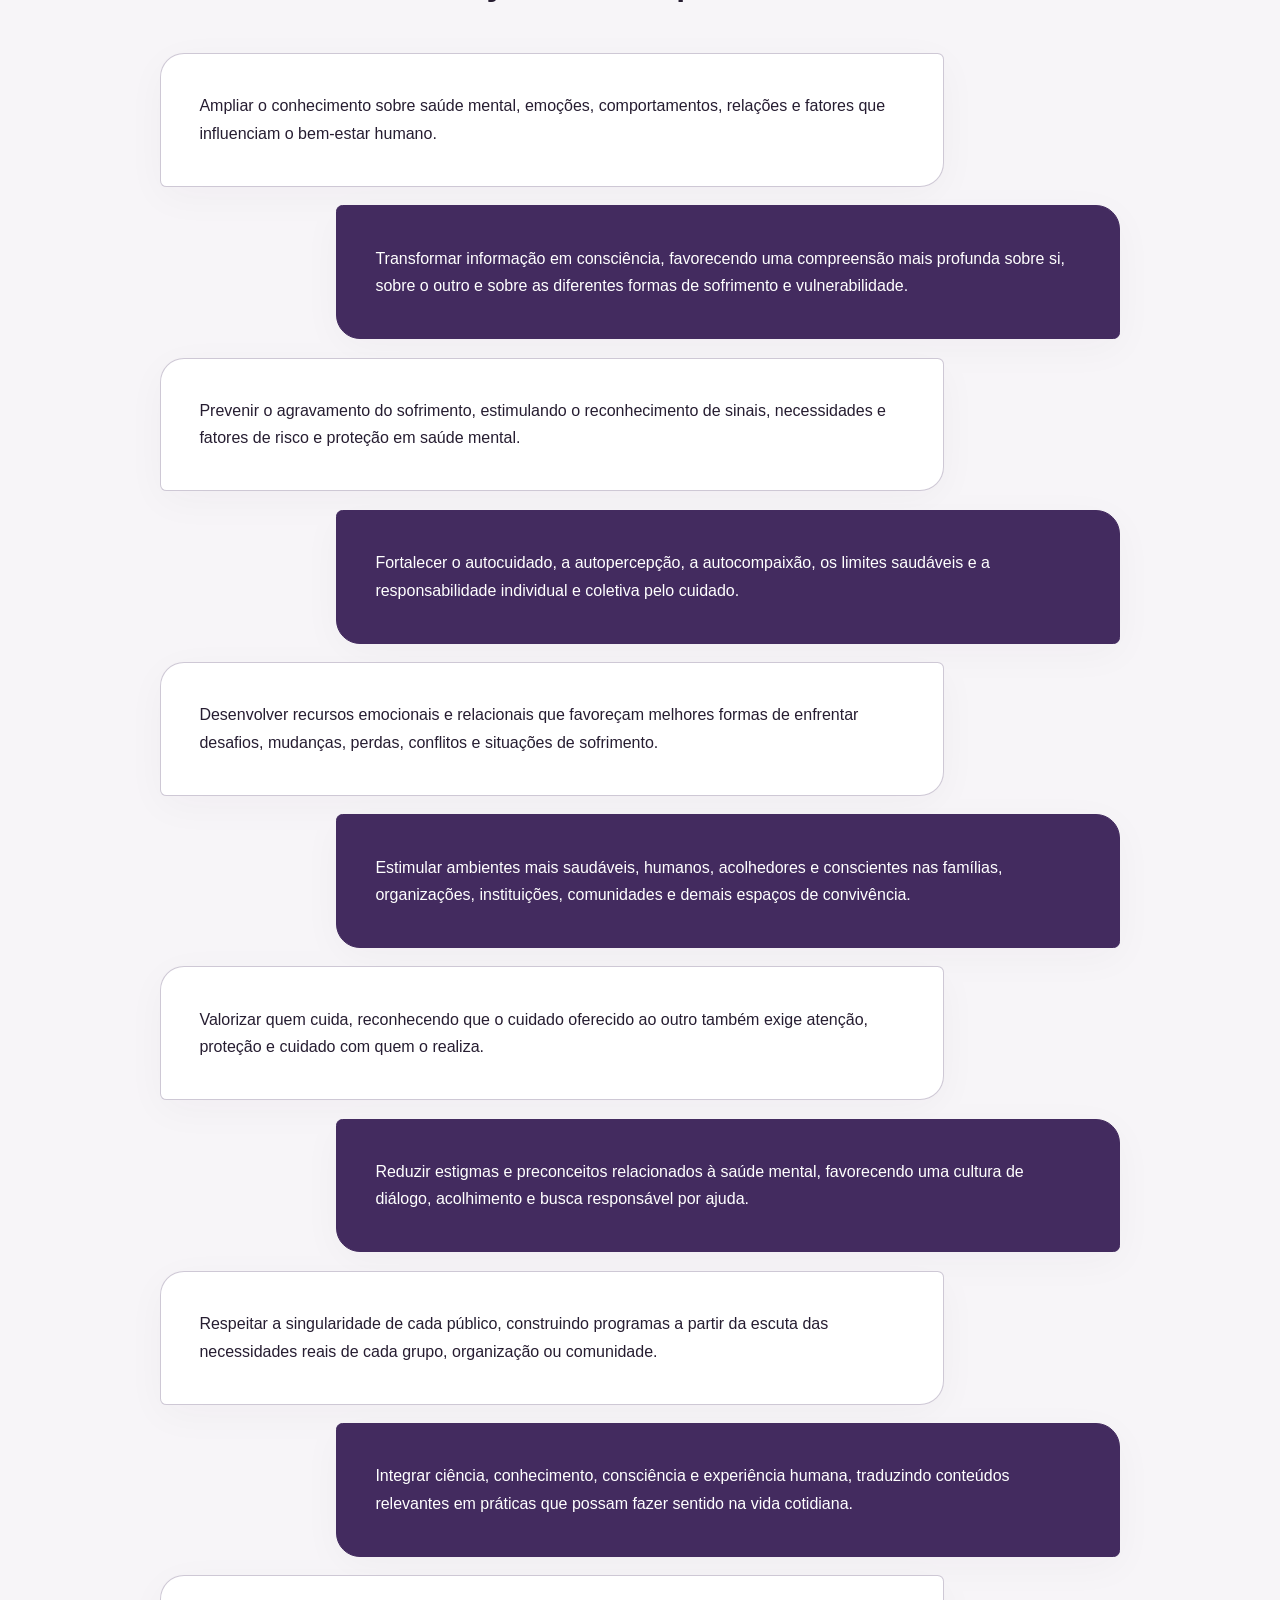
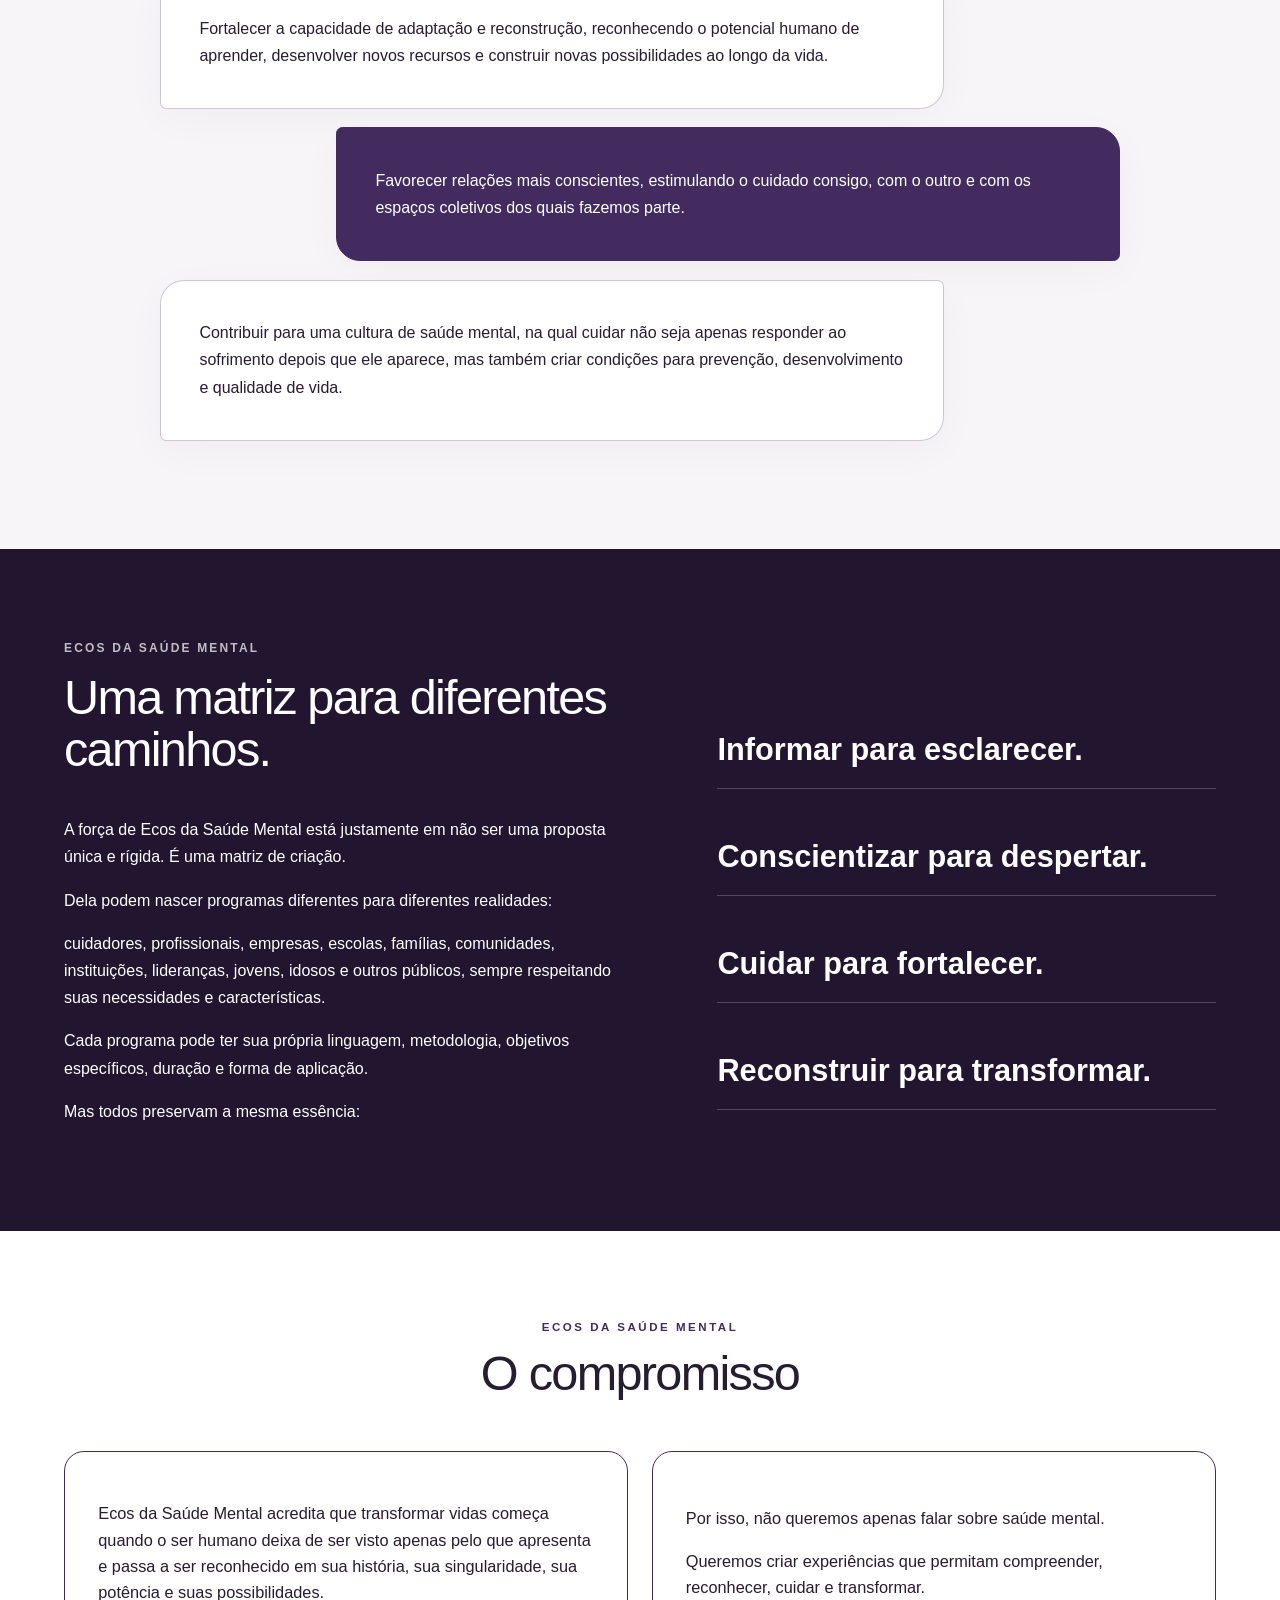
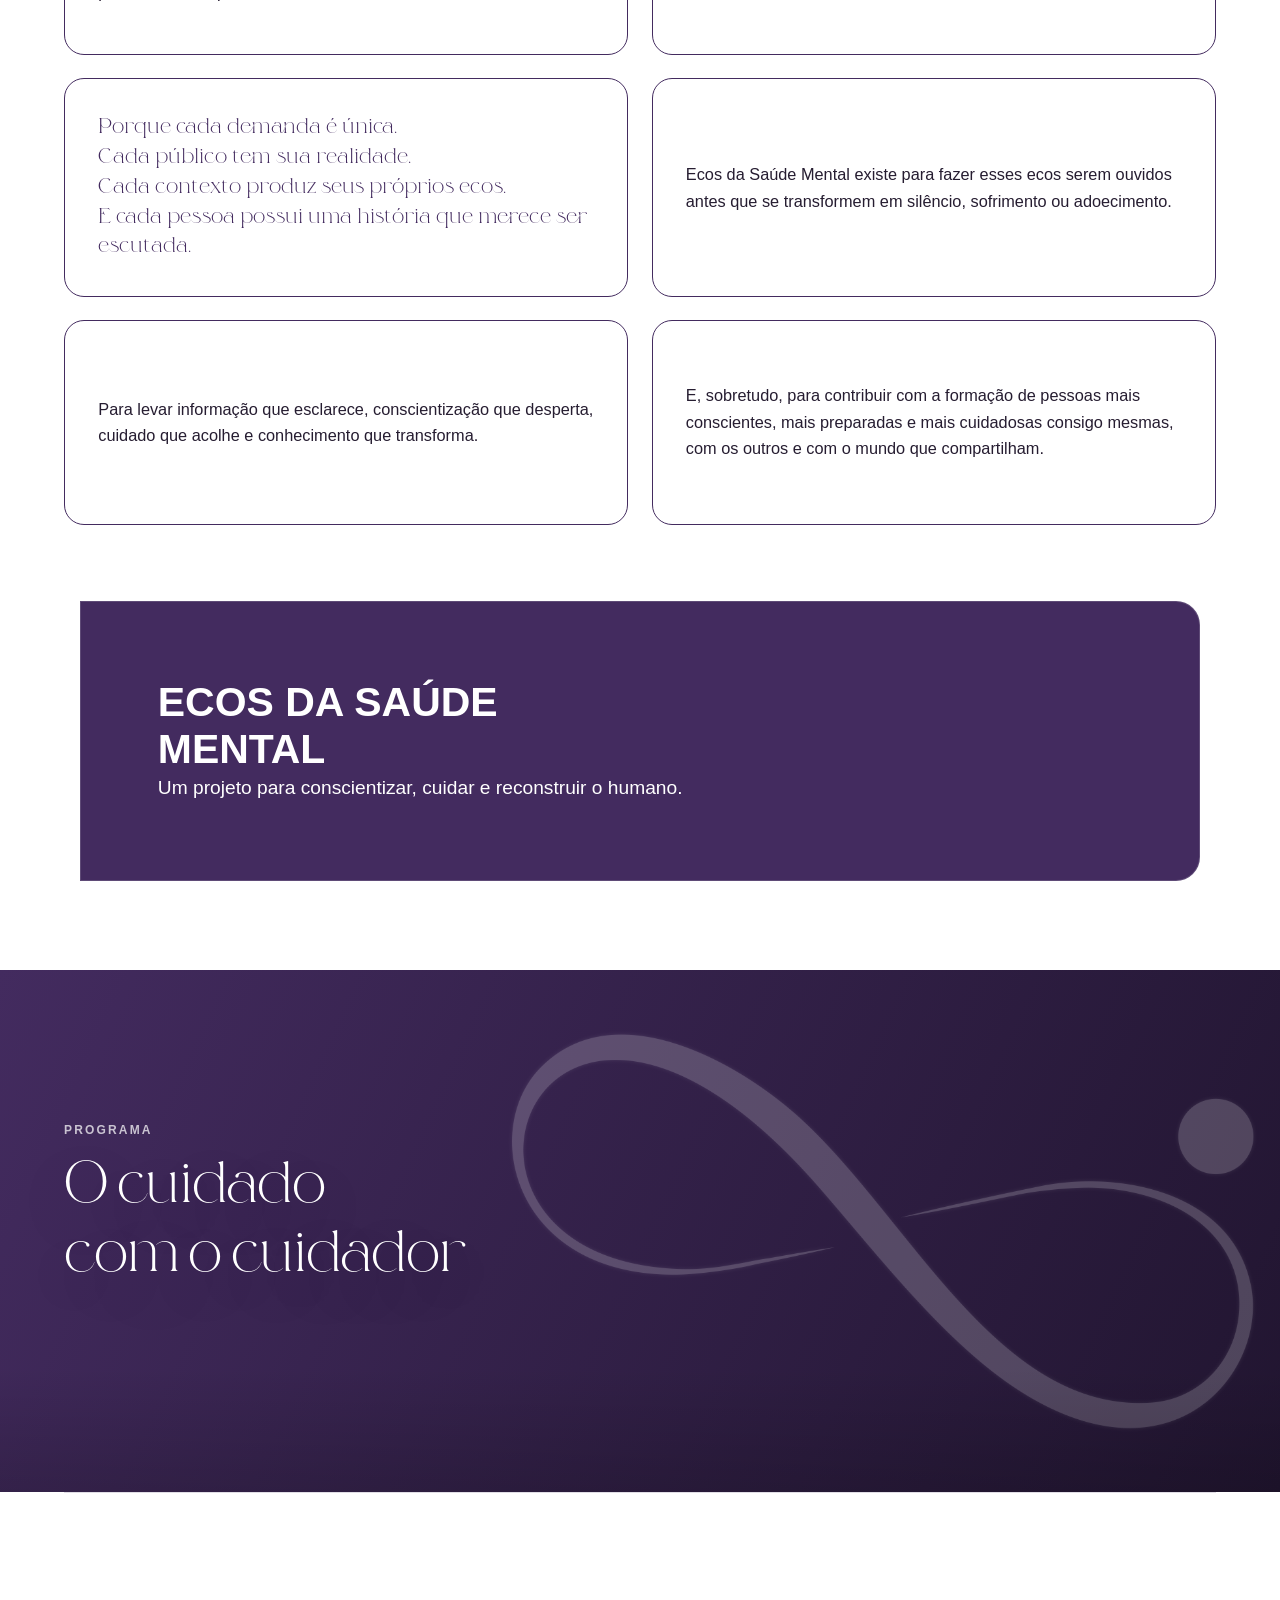
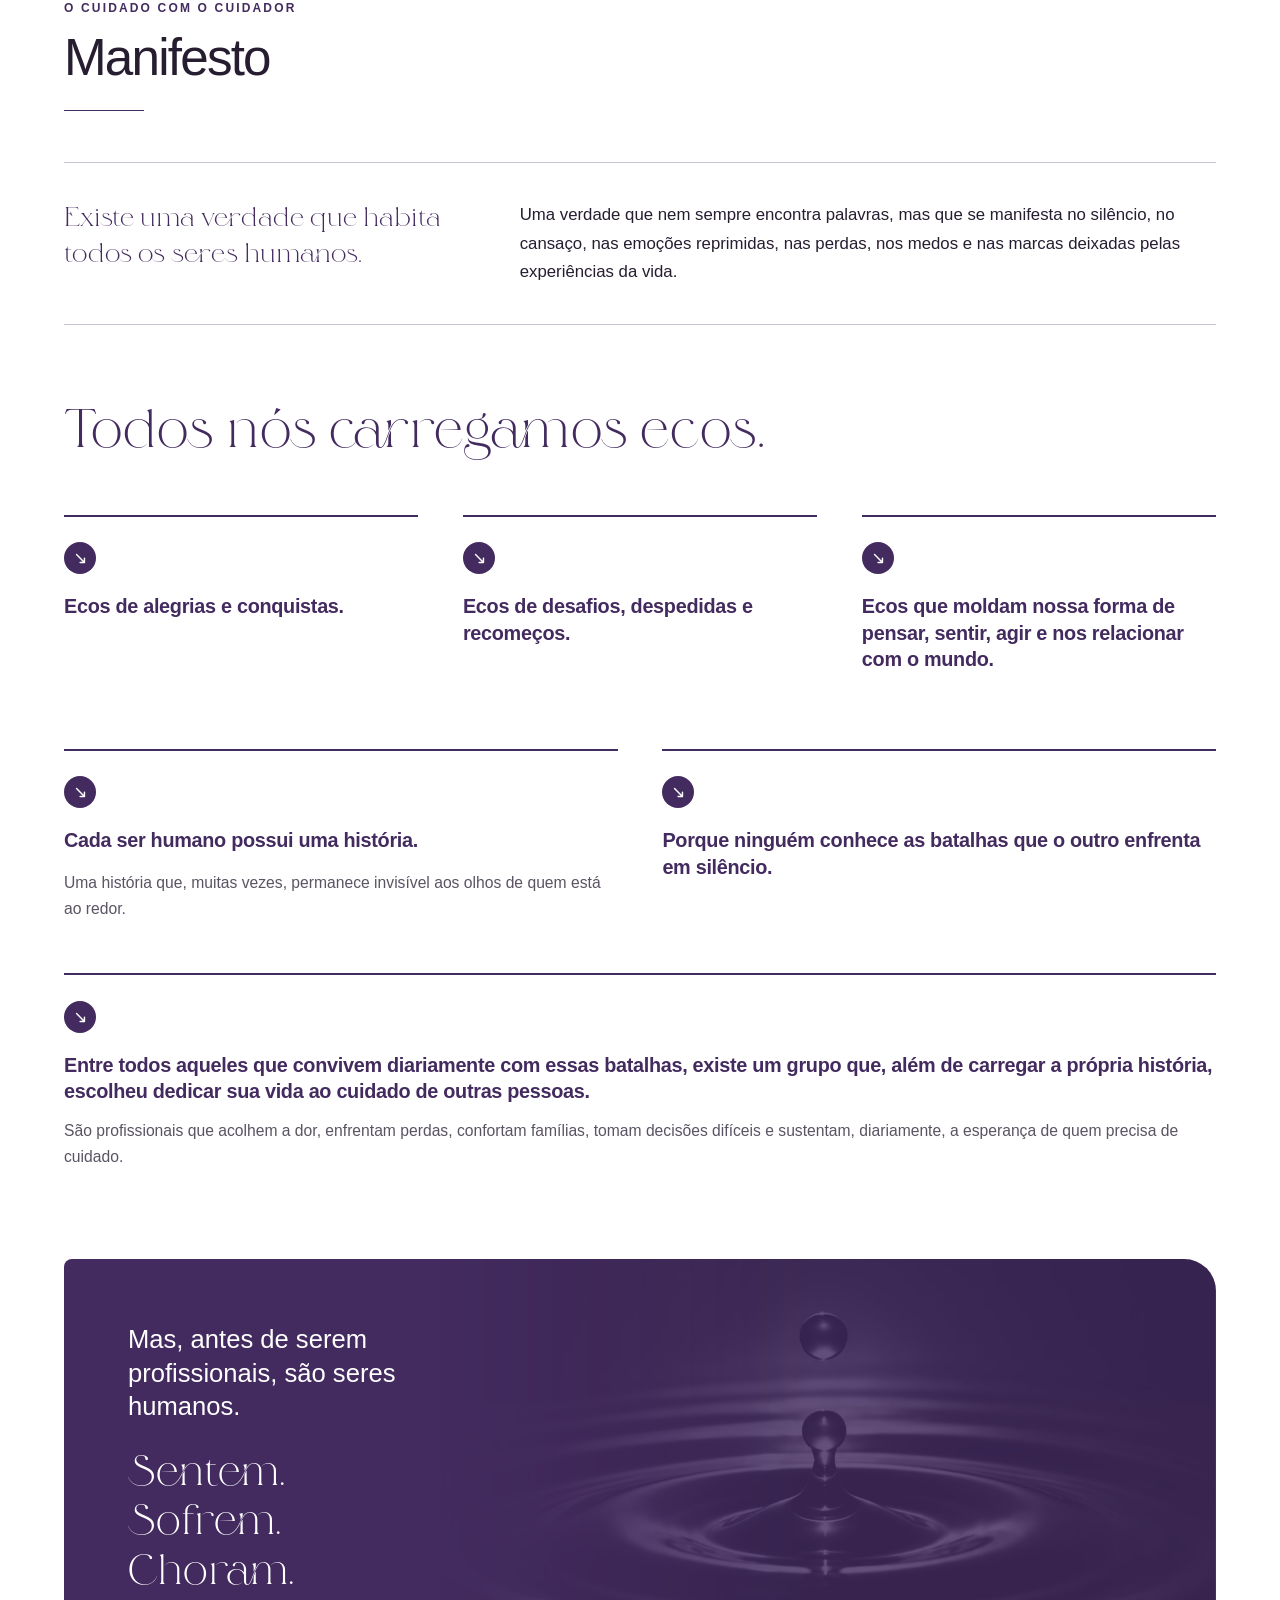
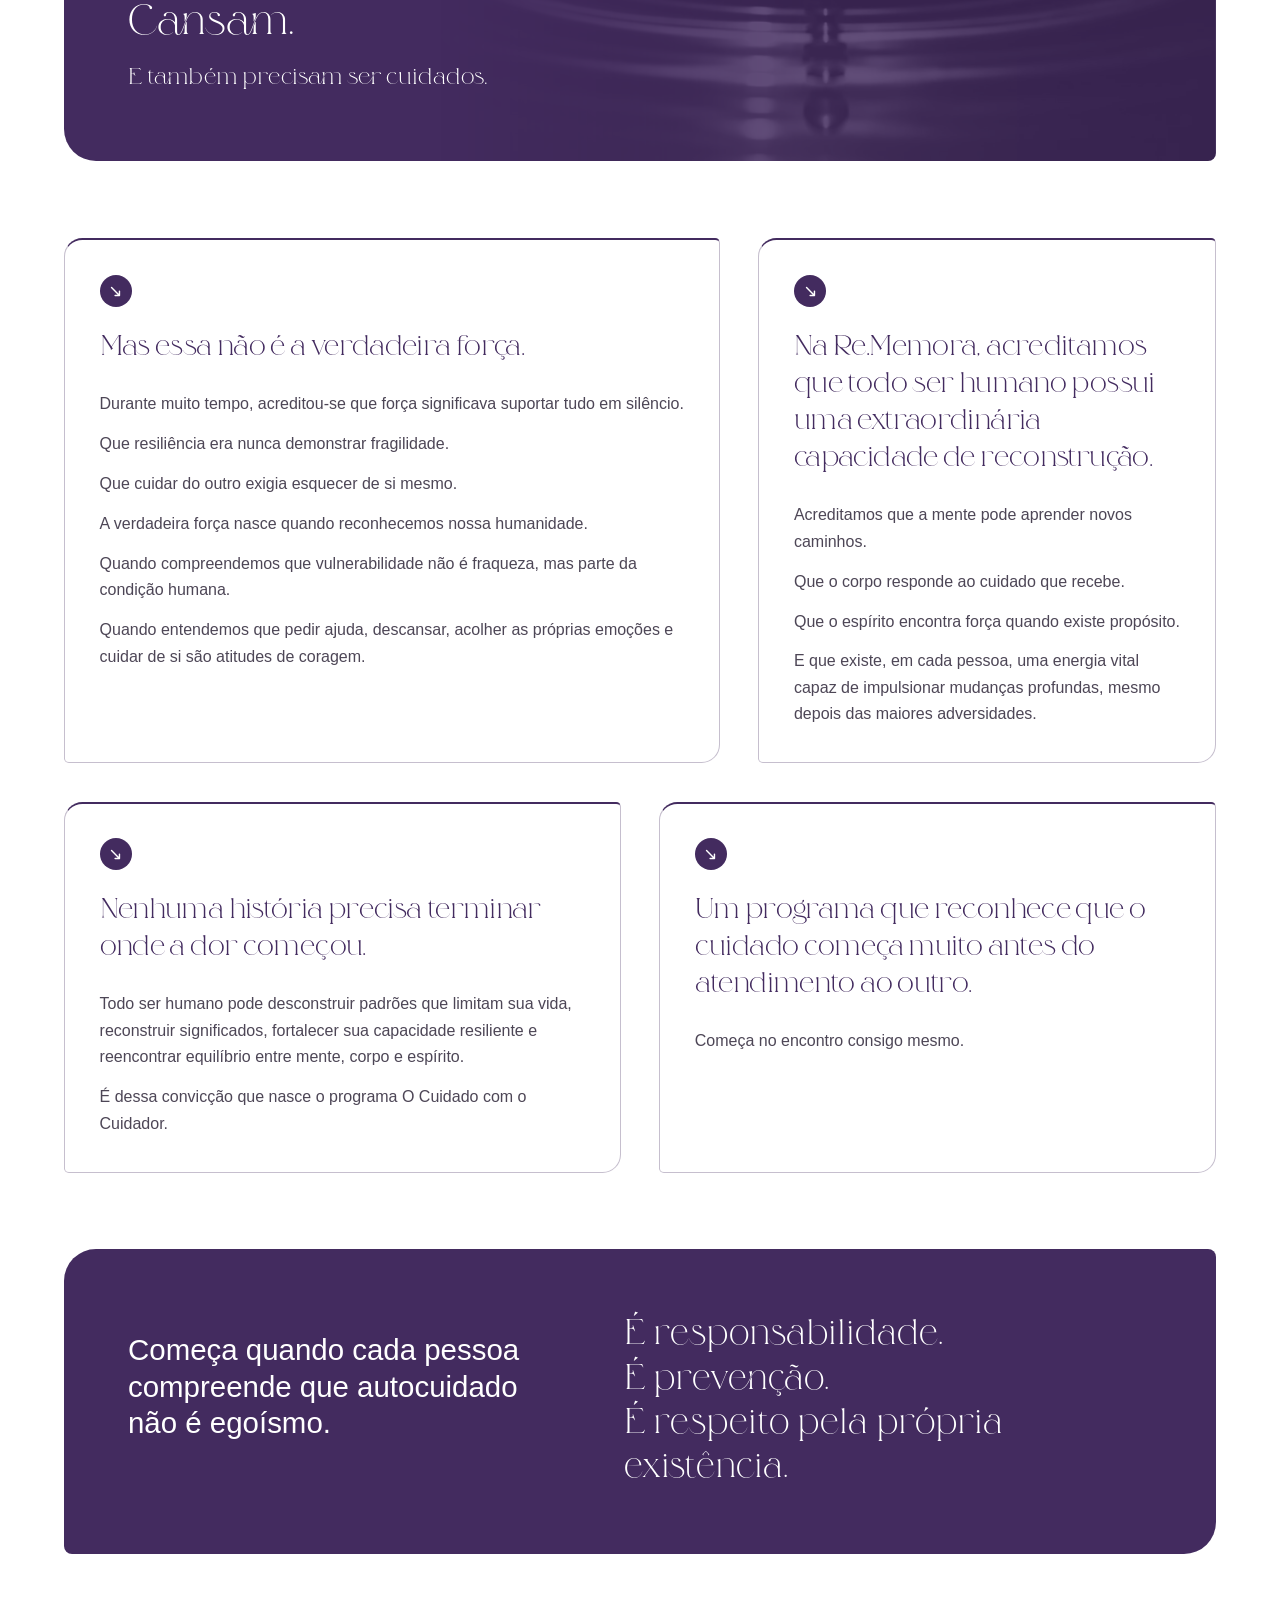
==== commit 7da4050b: "Add files via upload" ====
--- a/index.html
+++ b/index.html
@@ -5,7 +5,7 @@
 <meta name="description" content="Re.Memora — Saúde Mental, Integralidade e Reconstrução Humana. Conheça o projeto Ecos da Saúde Mental e o programa O Cuidado com o Cuidador.">
 <link rel="canonical" href="https://rememora.eco.br/"><meta property="og:title" content="Re.Memora | Saúde Mental, Integralidade e Reconstrução Humana"><meta property="og:description" content="Re.Memora — Saúde Mental, Integralidade e Reconstrução Humana. Conheça o projeto Ecos da Saúde Mental e o programa O Cuidado com o Cuidador."><meta property="og:type" content="website"><meta property="og:url" content="https://rememora.eco.br/"><meta name="theme-color" content="#432B5F">
 <link rel="icon" type="image/svg+xml" href="data:image/svg+xml,%3Csvg xmlns='http://www.w3.org/2000/svg' viewBox='0 0 64 64'%3E%3Crect width='64' height='64' rx='14' fill='%23432B5F'/%3E%3Ccircle cx='32' cy='37' r='17' fill='none' stroke='white' stroke-width='2'/%3E%3Ccircle cx='32' cy='37' r='10' fill='none' stroke='white' stroke-width='2'/%3E%3Cpath d='M32 10c-6 8-9 12-9 17a9 9 0 0 0 18 0c0-5-3-9-9-17Z' fill='white'/%3E%3C/svg%3E">
-<link rel="preload" href="assets/Sephir-Regular.otf" as="font" type="font/otf" crossorigin><link rel="preload" href="assets/ecos-hero.webp" as="image" type="image/webp" fetchpriority="high"><link rel="preload" href="assets/logo-branca.png" as="image" fetchpriority="high"><link rel="stylesheet" href="styles.css?v=section-adjustments-4"></head>
+<link rel="preload" href="assets/Sephir-Regular.otf" as="font" type="font/otf" crossorigin><link rel="preload" href="assets/ecos-hero.webp" as="image" type="image/webp" fetchpriority="high"><link rel="preload" href="assets/logo-branca.png" as="image" fetchpriority="high"><link rel="stylesheet" href="styles.css?v=section-adjustments-4"><link rel="stylesheet" href="cookie-consent.css?v=1"></head>
 <body><a class="skip" href="#conteudo">Ir para o conteúdo</a><div class="reading-progress" aria-hidden="true"><span></span></div>
 <header class="header" id="topo"><a href="#topo" aria-label="Re.Memora — início"><img src="assets/logo-branca.png" alt="Re.Memora" width="1080" height="1080" fetchpriority="high"></a><a class="header-cta" href="https://wa.me/5549988406336?text=Ol%C3%A1%21%20Conheci%20a%20Re.Memora%20pelo%20site%20e%20gostaria%20de%20saber%20mais%20sobre%20seus%20projetos%20e%20programas." target="_blank" rel="noopener">Falar com a Re.Memora</a></header>
 <main id="conteudo">
@@ -50,7 +50,7 @@
 <article class="reveal"><div><h3>Prevenção e Consciência</h3><p>Acreditamos que a promoção da saúde e o fortalecimento da consciência são caminhos mais humanos e eficazes do que agir apenas diante do adoecimento.</p></div></article>
 <article class="reveal"><div><h3>Ética e Responsabilidade</h3><p>Atuamos com integridade, responsabilidade, respeito à diversidade, confidencialidade, bioética e compromisso com o desenvolvimento humano e social.</p></div></article>
 <article class="reveal"><div><h3>Legado Transformador</h3><p>Trabalhamos para inspirar mudanças que ultrapassem o indivíduo, fortalecendo famílias, equipes, organizações e comunidades, contribuindo para uma cultura de cuidado, consciência e valorização da vida.</p></div></article></div></div></section>
-<section class="threshold" id="ecos"><p class="eyebrow light reveal">Projeto</p><h2 class="reveal">Ecos da Saúde Mental</h2><p class="threshold-sub reveal">Um conceito-matriz da Re.Memora para conscientizar, cuidar e reconstruir o humano.</p></section>
+<section class="threshold ecos-threshold" id="ecos"><img class="threshold-mark" src="assets/rememora-symbol.png" alt="" aria-hidden="true"><p class="eyebrow light reveal">Projeto</p><h2 class="reveal">Ecos da Saúde Mental</h2><p class="threshold-sub reveal">Um conceito-matriz da Re.Memora para conscientizar, cuidar e reconstruir o humano.</p></section>
 
 <section class="chapter ecos-manifesto"><div class="chapter-body"><header class="section-head reveal"><p class="eyebrow">Ecos da Saúde Mental</p><h2>Manifesto</h2></header>
 <div class="ecos-intro reveal"><p>Ecos da Saúde Mental nasce de uma compreensão essencial: toda pessoa carrega uma história, experiências, emoções, memórias, relações e formas singulares de existir — e aquilo que não é compreendido, cuidado ou elaborado pode continuar reverberando silenciosamente na vida.</p><p>Por isso, a saúde mental não pode ser compreendida apenas pela presença ou ausência de transtornos, síndromes ou sofrimento psíquico.</p></div><p class="ecos-integralidade reveal">É preciso olhar para o ser humano em sua integralidade.</p><div class="ecos-editorial"><div class="ecos-origin reveal"><p>Ecos da Saúde Mental é um projeto-matriz da Re.Memora que dá origem a programas, ações e experiências construídos de acordo com as necessidades, demandas e particularidades de diferentes públicos, organizações, instituições e comunidades.</p><p>Cada programa nasce de uma escuta cuidadosa da realidade e é desenvolvido para responder às demandas identificadas, respeitando a singularidade de cada contexto e preservando a essência da Re.Memora:</p><p class="ecos-essence">olhar para o ser humano antes de olhar para o problema.</p></div><div class="ecos-purpose reveal"><p>Sua proposta é transformar a saúde mental em uma experiência de informação, conscientização, cuidado e desenvolvimento humano, criando espaços que favoreçam o conhecimento, a reflexão, o diálogo, o autocuidado e a construção de recursos pessoais e coletivos.</p><p>Mais do que transmitir informações sobre sofrimento psíquico, o projeto busca ampliar a consciência sobre o ser humano, suas emoções, seus comportamentos, suas relações e suas possibilidades de transformação.</p></div></div><div class="ecos-chain reveal"><p>Porque informação esclarece.</p><p>Consciência desperta.</p><p>Cuidado acolhe.</p><p>Conhecimento aplicado transforma.</p></div></div></section>
@@ -76,9 +76,9 @@
 
 <section class="commitment"><header class="commitment-head reveal"><p class="eyebrow">Ecos da Saúde Mental</p><h2>O compromisso</h2></header><div class="commitment-grid"><article class="commitment-card reveal"><p>Ecos da Saúde Mental acredita que transformar vidas começa quando o ser humano deixa de ser visto apenas pelo que apresenta e passa a ser reconhecido em sua história, sua singularidade, sua potência e suas possibilidades.</p></article><article class="commitment-card reveal"><p>Por isso, não queremos apenas falar sobre saúde mental.</p><p>Queremos criar experiências que permitam compreender, reconhecer, cuidar e transformar.</p></article><article class="commitment-card commitment-card-emphasis reveal"><p>Porque cada demanda é única.<br>Cada público tem sua realidade.<br>Cada contexto produz seus próprios ecos.<br>E cada pessoa possui uma história que merece ser escutada.</p></article><article class="commitment-card reveal"><p>Ecos da Saúde Mental existe para fazer esses ecos serem ouvidos antes que se transformem em silêncio, sofrimento ou adoecimento.</p></article><article class="commitment-card reveal"><p>Para levar informação que esclarece, conscientização que desperta, cuidado que acolhe e conhecimento que transforma.</p></article><article class="commitment-card reveal"><p>E, sobretudo, para contribuir com a formação de pessoas mais conscientes, mais preparadas e mais cuidadosas consigo mesmas, com os outros e com o mundo que compartilham.</p></article></div><div class="commitment-close reveal"><strong>ECOS DA SAÚDE MENTAL</strong><span>Um projeto para conscientizar, cuidar e reconstruir o humano.</span></div></section>
 
-<section class="threshold"><p class="eyebrow light reveal">Programa</p><h2 class="reveal">O cuidado<br>com o cuidador</h2></section>
+<section class="threshold care-threshold"><img class="threshold-mark" src="assets/rememora-symbol.png" alt="" aria-hidden="true"><p class="eyebrow light reveal">Programa</p><h2 class="reveal">O cuidado<br>com o cuidador</h2></section>
 
-<section class="chapter care-manifesto"><aside><p>O programa</p></aside><div class="chapter-body"><header class="section-head reveal"><p class="eyebrow">O Cuidado com o Cuidador</p><h2>Manifesto</h2></header><div class="prose lead care-intro reveal"><p>Existe uma verdade que habita todos os seres humanos.</p><p>Uma verdade que nem sempre encontra palavras, mas que se manifesta no silêncio, no cansaço, nas emoções reprimidas, nas perdas, nos medos e nas marcas deixadas pelas experiências da vida.</p></div><p class="pull care-echo-title reveal">Todos nós carregamos ecos.</p><div class="care-modules care-echoes"><article class="care-module reveal"><span class="care-module-icon" aria-hidden="true"><svg viewBox="0 0 24 24"><circle cx="12" cy="12" r="3.5"/><path d="M12 2.5v3M12 18.5v3M2.5 12h3M18.5 12h3M5.3 5.3l2.1 2.1M16.6 16.6l2.1 2.1M18.7 5.3l-2.1 2.1M7.4 16.6l-2.1 2.1"/></svg></span><p class="care-module-main">Ecos de alegrias e conquistas.</p></article><article class="care-module reveal"><span class="care-module-icon" aria-hidden="true"><svg viewBox="0 0 24 24"><path d="M5 8.5A8 8 0 0 1 18.2 6L20 8M19 15.5A8 8 0 0 1 5.8 18L4 16"/><path d="M20 4v4h-4M4 20v-4h4"/></svg></span><p class="care-module-main">Ecos de desafios, despedidas e recomeços.</p></article><article class="care-module reveal"><span class="care-module-icon" aria-hidden="true"><svg viewBox="0 0 24 24"><circle cx="12" cy="12" r="2.5"/><circle cx="12" cy="12" r="6"/><path d="M3.5 16.2a9.5 9.5 0 0 0 17 0"/></svg></span><p class="care-module-main">Ecos que moldam nossa forma de pensar, sentir, agir e nos relacionar com o mundo.</p></article></div><div class="care-history"><div class="care-modules care-history-grid"><article class="care-module reveal"><span class="care-module-icon" aria-hidden="true"><svg viewBox="0 0 24 24"><path d="M4 5.5c3.3-.8 5.9-.1 8 2v11c-2.1-2.1-4.7-2.8-8-2zM20 5.5c-3.3-.8-5.9-.1-8 2v11c2.1-2.1 4.7-2.8 8-2z"/></svg></span><p class="care-module-main">Cada ser humano possui uma história.</p><p class="care-module-copy">Uma história que, muitas vezes, permanece invisível aos olhos de quem está ao redor.</p></article><article class="care-module reveal"><span class="care-module-icon" aria-hidden="true"><svg viewBox="0 0 24 24"><path d="M4 12s3-5 8-5 8 5 8 5-3 5-8 5-8-5-8-5Z"/><circle cx="12" cy="12" r="2.2"/><path d="M5 20 19 4"/></svg></span><p class="care-module-main">Porque ninguém conhece as batalhas que o outro enfrenta em silêncio.</p></article></div><article class="care-closing-module reveal"><span class="care-module-icon" aria-hidden="true"></span><div class="care-closing-content"><p class="care-closing-primary">Entre todos aqueles que convivem diariamente com essas batalhas, existe um grupo que, além de carregar a própria história, escolheu dedicar sua vida ao cuidado de outras pessoas.</p><p class="care-closing-secondary">São profissionais que acolhem a dor, enfrentam perdas, confortam famílias, tomam decisões difíceis e sustentam, diariamente, a esperança de quem precisa de cuidado.</p></div></article></div><div class="human reveal"><p>Mas, antes de serem profissionais, são seres humanos.</p><strong>Sentem.<br>Sofrem.<br>Choram.<br>Cansam.<br><small>E também precisam ser cuidados.</small></strong></div>
+<section class="chapter care-manifesto"><aside><p>O programa</p></aside><div class="chapter-body"><header class="section-head reveal"><p class="eyebrow">O Cuidado com o Cuidador</p><h2>Manifesto</h2></header><div class="prose lead care-intro reveal"><p>Existe uma verdade que habita todos os seres humanos.</p><p>Uma verdade que nem sempre encontra palavras, mas que se manifesta no silêncio, no cansaço, nas emoções reprimidas, nas perdas, nos medos e nas marcas deixadas pelas experiências da vida.</p></div><p class="pull care-echo-title reveal">Todos nós carregamos ecos.</p><div class="care-modules care-echoes"><article class="care-module reveal"><span class="care-module-icon" aria-hidden="true"><svg viewBox="0 0 24 24"><circle cx="12" cy="12" r="3.5"/><path d="M12 2.5v3M12 18.5v3M2.5 12h3M18.5 12h3M5.3 5.3l2.1 2.1M16.6 16.6l2.1 2.1M18.7 5.3l-2.1 2.1M7.4 16.6l-2.1 2.1"/></svg></span><p class="care-module-main">Ecos de alegrias e conquistas.</p></article><article class="care-module reveal"><span class="care-module-icon" aria-hidden="true"><svg viewBox="0 0 24 24"><path d="M5 8.5A8 8 0 0 1 18.2 6L20 8M19 15.5A8 8 0 0 1 5.8 18L4 16"/><path d="M20 4v4h-4M4 20v-4h4"/></svg></span><p class="care-module-main">Ecos de desafios, despedidas e recomeços.</p></article><article class="care-module reveal"><span class="care-module-icon" aria-hidden="true"><svg viewBox="0 0 24 24"><circle cx="12" cy="12" r="2.5"/><circle cx="12" cy="12" r="6"/><path d="M3.5 16.2a9.5 9.5 0 0 0 17 0"/></svg></span><p class="care-module-main">Ecos que moldam nossa forma de pensar, sentir, agir e nos relacionar com o mundo.</p></article></div><div class="care-history"><div class="care-modules care-history-grid"><article class="care-module reveal"><span class="care-module-icon" aria-hidden="true"><svg viewBox="0 0 24 24"><path d="M4 5.5c3.3-.8 5.9-.1 8 2v11c-2.1-2.1-4.7-2.8-8-2zM20 5.5c-3.3-.8-5.9-.1-8 2v11c2.1-2.1 4.7-2.8 8-2z"/></svg></span><p class="care-module-main">Cada ser humano possui uma história.</p><p class="care-module-copy">Uma história que, muitas vezes, permanece invisível aos olhos de quem está ao redor.</p></article><article class="care-module reveal"><span class="care-module-icon" aria-hidden="true"><svg viewBox="0 0 24 24"><path d="M4 12s3-5 8-5 8 5 8 5-3 5-8 5-8-5-8-5Z"/><circle cx="12" cy="12" r="2.2"/><path d="M5 20 19 4"/></svg></span><p class="care-module-main">Porque ninguém conhece as batalhas que o outro enfrenta em silêncio.</p></article></div><article class="care-closing-module reveal"><span class="care-module-icon" aria-hidden="true"></span><div class="care-closing-content"><p class="care-closing-primary">Entre todos aqueles que convivem diariamente com essas batalhas, existe um grupo que, além de carregar a própria história, escolheu dedicar sua vida ao cuidado de outras pessoas.</p><p class="care-closing-secondary">São profissionais que acolhem a dor, enfrentam perdas, confortam famílias, tomam decisões difíceis e sustentam, diariamente, a esperança de quem precisa de cuidado.</p></div></article></div><div class="human reveal"><p>Mas, antes de serem profissionais, são seres humanos.</p><strong><span class="human-word">Sentem.</span><span class="human-word">Sofrem.</span><span class="human-word">Choram.</span><span class="human-word">Cansam.</span><span class="human-word human-word-care"><small>E também precisam ser cuidados.</small></span></strong></div>
 <div class="prose columns reveal"><p>Durante muito tempo, acreditou-se que força significava suportar tudo em silêncio.</p><p>Que resiliência era nunca demonstrar fragilidade.</p><p>Que cuidar do outro exigia esquecer de si mesmo.</p><p>Mas essa não é a verdadeira força.</p><p>A verdadeira força nasce quando reconhecemos nossa humanidade.</p><p>Quando compreendemos que vulnerabilidade não é fraqueza, mas parte da condição humana.</p><p>Quando entendemos que pedir ajuda, descansar, acolher as próprias emoções e cuidar de si são atitudes de coragem.</p><p>Na Re.Memora, acreditamos que todo ser humano possui uma extraordinária capacidade de reconstrução.</p><p>Acreditamos que a mente pode aprender novos caminhos.</p><p>Que o corpo responde ao cuidado que recebe.</p><p>Que o espírito encontra força quando existe propósito.</p><p>E que existe, em cada pessoa, uma energia vital capaz de impulsionar mudanças profundas, mesmo depois das maiores adversidades.</p><p>Nenhuma história precisa terminar onde a dor começou.</p><p>Todo ser humano pode desconstruir padrões que limitam sua vida, reconstruir significados, fortalecer sua capacidade resiliente e reencontrar equilíbrio entre mente, corpo e espírito.</p><p>É dessa convicção que nasce o programa O Cuidado com o Cuidador.</p><p>Um programa que reconhece que o cuidado começa muito antes do atendimento ao outro.</p><p>Começa no encontro consigo mesmo.</p></div><div class="statement reveal"><p>Começa quando cada pessoa compreende que autocuidado não é egoísmo.</p><strong>É responsabilidade.<br>É prevenção.<br>É respeito pela própria existência.</strong></div><div class="prose offset reveal"><p>É a base que sustenta relações mais saudáveis, equipes mais fortes e organizações mais humanas.</p><p>Mais do que falar sobre saúde mental, este projeto convida cada participante a lembrar de quem realmente é.</p><p>A reconhecer sua própria força.<br>A acolher sua vulnerabilidade.<br>A fortalecer sua mente.<br>A cuidar do seu corpo.<br>A nutrir seu espírito.<br>A despertar a energia que o move.</p><p>E a descobrir que a maior capacidade humana não é evitar as adversidades, mas transformar cada experiência em uma oportunidade de crescimento, consciência e renovação.</p><p>Porque toda transformação começa dentro de cada indivíduo.</p><p>E quando um ser humano se fortalece, fortalece também sua família, sua equipe, sua comunidade e todos aqueles que são alcançados pelo seu cuidado.</p><p>É por isso que acreditamos que cuidar de quem cuida é muito mais do que preservar um profissional.</p><p>É fortalecer o ser humano que existe por trás de cada função, de cada uniforme, de cada história e de cada vida.</p><p>Porque, quando os ecos da saúde mental encontram espaço para serem reconhecidos, deixam de ser silêncio.</p><p>Transformam-se em consciência.<br>Em resiliência.<br>Em esperança.<br>Em autotransformação.<br>E em uma nova maneira de viver, cuidar e existir.</p></div></div></section>
 <section class="objective"><div><span>Objetivo geral</span><h2>Do programa</h2></div><p class="reveal">Despertar em indivíduos e profissionais que atuam na saúde a consciência de que a saúde mental é um processo contínuo de prevenção, fortalecimento e desenvolvimento humano, promovendo o autocuidado, o autoconhecimento, a integração entre mente, corpo e espírito e o fortalecimento da capacidade resiliente. Inspirado na essência da Re.Memora e do projeto Ecos da Saúde Mental, o programa O Cuidado com o Cuidador busca reconectar cada pessoa à energia vital que impulsiona a vida, despertando seu potencial de autotransformação para enfrentar, compreender e ressignificar as adversidades com equilíbrio, propósito, presença e humanidade, contribuindo para a construção de pessoas mais fortalecidas, equipes mais saudáveis e organizações comprometidas com uma cultura permanente de cuidado.</p></section>
 
@@ -93,6 +93,6 @@
 
 <section class="faq" aria-labelledby="faq-title"><header class="faq-intro reveal"><h2 id="faq-title">Perguntas frequentes</h2><p>Encontre respostas para as principais dúvidas sobre a Re.Memora, seus projetos e programas.</p></header><div class="faq-list reveal"><article class="faq-item"><h3><button type="button" aria-expanded="false" aria-controls="faq-answer-1"><span>O que é a Re.Memora?</span><span class="faq-symbol" aria-hidden="true">+</span></button></h3><div class="faq-answer" id="faq-answer-1"><div><p>A Re.Memora é uma marca voltada à saúde mental, ao desenvolvimento humano e à reconstrução humana, integrando conhecimento, consciência, prevenção, autocuidado e uma visão integral do ser humano.</p></div></div></article><article class="faq-item"><h3><button type="button" aria-expanded="false" aria-controls="faq-answer-2"><span>O que é o Ecos da Saúde Mental?</span><span class="faq-symbol" aria-hidden="true">+</span></button></h3><div class="faq-answer" id="faq-answer-2"><div><p>Ecos da Saúde Mental é um projeto da Re.Memora que dá origem a programas, ações e experiências desenvolvidos de acordo com as necessidades de diferentes públicos, organizações, instituições e comunidades.</p></div></div></article><article class="faq-item"><h3><button type="button" aria-expanded="false" aria-controls="faq-answer-3"><span>O que é o programa O Cuidado com o Cuidador?</span><span class="faq-symbol" aria-hidden="true">+</span></button></h3><div class="faq-answer" id="faq-answer-3"><div><p>É um programa desenvolvido a partir do Ecos da Saúde Mental, direcionado ao cuidado de quem cuida. A proposta é fortalecer a saúde mental, o autocuidado, o autoconhecimento e a capacidade de enfrentar e ressignificar adversidades.</p></div></div></article><article class="faq-item"><h3><button type="button" aria-expanded="false" aria-controls="faq-answer-4"><span>Para quem são os projetos e programas da Re.Memora?</span><span class="faq-symbol" aria-hidden="true">+</span></button></h3><div class="faq-answer" id="faq-answer-4"><div><p>As ações podem ser desenvolvidas para diferentes públicos e contextos, como profissionais, empresas, escolas, famílias, comunidades, instituições, lideranças, jovens, idosos e outros grupos, respeitando as necessidades e características de cada realidade.</p></div></div></article><article class="faq-item"><h3><button type="button" aria-expanded="false" aria-controls="faq-answer-5"><span>Os programas podem ser adaptados para cada instituição ou público?</span><span class="faq-symbol" aria-hidden="true">+</span></button></h3><div class="faq-answer" id="faq-answer-5"><div><p>Sim. Cada programa pode ter linguagem, metodologia, objetivos, duração e forma de aplicação próprias, de acordo com as necessidades identificadas, preservando a essência da Re.Memora.</p></div></div></article><article class="faq-item"><h3><button type="button" aria-expanded="false" aria-controls="faq-answer-6"><span>A Re.Memora trabalha apenas quando já existe sofrimento ou adoecimento?</span><span class="faq-symbol" aria-hidden="true">+</span></button></h3><div class="faq-answer" id="faq-answer-6"><div><p>Não. A proposta também valoriza prevenção, conscientização e fortalecimento da saúde mental, buscando ampliar recursos pessoais e coletivos antes que o cuidado seja necessário apenas como resposta ao adoecimento.</p></div></div></article><article class="faq-item"><h3><button type="button" aria-expanded="false" aria-controls="faq-answer-7"><span>Como levar um projeto ou programa da Re.Memora para minha instituição ou equipe?</span><span class="faq-symbol" aria-hidden="true">+</span></button></h3><div class="faq-answer" id="faq-answer-7"><div><p>Entre em contato com a Re.Memora para apresentar sua necessidade e conversar sobre o público e o contexto. A partir dessa compreensão, poderá ser avaliada uma proposta adequada à realidade apresentada.</p></div></div></article></div></section>
 </main>
-<footer><a href="#topo"><img src="assets/logo-branca.png" alt="Re.Memora — voltar ao início"></a><div class="footer-contacts"><a class="footer-contact" href="mailto:contato@rememora.eco.br"><svg viewBox="0 0 24 24" aria-hidden="true"><path d="M3.5 5.5h17v13h-17zM4 6l8 7 8-7"/></svg><span>contato@rememora.eco.br</span></a><a class="footer-contact" href="https://wa.me/5549988406336" target="_blank" rel="noopener"><svg viewBox="0 0 24 24" aria-hidden="true"><path d="M20 11.6a8 8 0 0 1-11.8 7L4 20l1.4-4.1A8 8 0 1 1 20 11.6Z"/><path d="M9 8.2c.2-.4.4-.4.7-.4h.5c.2 0 .4.1.5.5l.8 1.8c.1.3.1.5-.1.7l-.6.7c-.2.2-.1.4 0 .6.7 1.3 1.8 2.3 3.2 2.9.2.1.4.1.6-.1l.8-1c.2-.2.4-.3.7-.2l1.8.8c.3.1.5.3.5.5 0 .3-.2 1.5-.9 2-.6.5-1.4.7-2.3.5-1.1-.2-2.8-.8-4.6-2.4-1.5-1.4-2.6-3.1-2.9-4.2-.3-1.1 0-2.1.4-2.7Z"/></svg><span>(49) 98840-6336</span></a><a class="footer-contact" href="https://www.instagram.com/rememora.eco/" target="_blank" rel="noopener"><svg viewBox="0 0 24 24" aria-hidden="true"><rect x="3.5" y="3.5" width="17" height="17" rx="4.5"/><circle cx="12" cy="12" r="3.8"/><path d="M17.4 6.7h.01"/></svg><span>@rememora.eco</span></a><a class="footer-contact" href="https://rememora.eco.br/" target="_blank" rel="noopener"><svg viewBox="0 0 24 24" aria-hidden="true"><circle cx="12" cy="12" r="8.5"/><path d="M3.8 12h16.4M12 3.5c2.2 2.3 3.4 5.1 3.4 8.5S14.2 18.2 12 20.5M12 3.5C9.8 5.8 8.6 8.6 8.6 12s1.2 6.2 3.4 8.5"/></svg><span>rememora.eco.br</span></a></div><p>© 2026 Re.Memora. Todos os direitos reservados.</p></footer>
+<footer><a href="#topo"><img src="assets/logo-branca.png" alt="Re.Memora — voltar ao início"></a><div class="footer-contacts"><a class="footer-contact" href="mailto:contato@rememora.eco.br"><svg viewBox="0 0 24 24" aria-hidden="true"><path d="M3.5 5.5h17v13h-17zM4 6l8 7 8-7"/></svg><span>contato@rememora.eco.br</span></a><a class="footer-contact" href="https://wa.me/5549988406336" target="_blank" rel="noopener"><svg viewBox="0 0 24 24" aria-hidden="true"><path d="M20 11.6a8 8 0 0 1-11.8 7L4 20l1.4-4.1A8 8 0 1 1 20 11.6Z"/><path d="M9 8.2c.2-.4.4-.4.7-.4h.5c.2 0 .4.1.5.5l.8 1.8c.1.3.1.5-.1.7l-.6.7c-.2.2-.1.4 0 .6.7 1.3 1.8 2.3 3.2 2.9.2.1.4.1.6-.1l.8-1c.2-.2.4-.3.7-.2l1.8.8c.3.1.5.3.5.5 0 .3-.2 1.5-.9 2-.6.5-1.4.7-2.3.5-1.1-.2-2.8-.8-4.6-2.4-1.5-1.4-2.6-3.1-2.9-4.2-.3-1.1 0-2.1.4-2.7Z"/></svg><span>(49) 98840-6336</span></a><a class="footer-contact" href="https://www.instagram.com/rememora.eco/" target="_blank" rel="noopener"><svg viewBox="0 0 24 24" aria-hidden="true"><rect x="3.5" y="3.5" width="17" height="17" rx="4.5"/><circle cx="12" cy="12" r="3.8"/><path d="M17.4 6.7h.01"/></svg><span>@rememora.eco</span></a><a class="footer-contact" href="https://rememora.eco.br/" target="_blank" rel="noopener"><svg viewBox="0 0 24 24" aria-hidden="true"><circle cx="12" cy="12" r="8.5"/><path d="M3.8 12h16.4M12 3.5c2.2 2.3 3.4 5.1 3.4 8.5S14.2 18.2 12 20.5M12 3.5C9.8 5.8 8.6 8.6 8.6 12s1.2 6.2 3.4 8.5"/></svg><span>rememora.eco.br</span></a></div><nav class="footer-legal" aria-label="Informações legais"><a href="privacy-policy.html">Política de Privacidade</a><span aria-hidden="true">|</span><a href="terms-of-use.html">Termos de Uso</a><span aria-hidden="true">|</span><a href="cookies-policy.html">Política de Cookies</a></nav><p>© 2026 Re.Memora. Todos os direitos reservados.</p></footer>
 <a class="whatsapp-float" href="https://wa.me/5549988406336?text=Ol%C3%A1%21%20Conheci%20a%20Re.Memora%20pelo%20site%20e%20gostaria%20de%20saber%20mais%20sobre%20seus%20projetos%20e%20programas." target="_blank" rel="noopener" aria-label="Falar com a Re.Memora pelo WhatsApp"><svg viewBox="0 0 32 32" aria-hidden="true"><path d="M27.2 4.8A15.6 15.6 0 0 0 2.5 23.5L.4 31.6l8.3-2.2A15.7 15.7 0 0 0 16 31a15.6 15.6 0 0 0 11.2-26.2ZM16 28.4a13 13 0 0 1-6.6-1.8l-.5-.3-4.9 1.3 1.3-4.8-.3-.5a13 13 0 1 1 11 6.1Zm7.2-9.7c-.4-.2-2.3-1.1-2.7-1.2-.4-.2-.6-.2-.9.2-.3.4-1 1.2-1.2 1.5-.2.2-.5.3-.9.1a10.6 10.6 0 0 1-5.2-4.6c-.4-.7.4-.7 1.1-2.1.1-.3.1-.6 0-.8l-1.2-2.8c-.3-.7-.6-.6-.9-.6h-.8c-.3 0-.8.1-1.2.6-.4.5-1.6 1.5-1.6 3.7s1.7 4.4 2 4.7c.3.3 3.3 5.1 8 7.1 1.1.5 2 .7 2.7.9 1.2.4 2.3.3 3.1.2 1-.1 2.3-1 2.6-2 .3-1 .3-1.9.2-2.1-.1-.2-.4-.3-.8-.5Z" fill="currentColor"/></svg></a>
-<script src="script.js?v=section-adjustments-4"></script></body></html>
+<script src="cookie-consent.js?v=1"></script><script src="script.js?v=section-adjustments-4"></script></body></html>
--- a/styles.css
+++ b/styles.css
@@ -718,3 +718,71 @@
   .header img,.scrolled .header img{width:14.5rem;height:4.4rem}
   .header>a:first-child{margin-left:-2rem}
 }
+
+/* Hero: reserva respiro inferior para o CTA e sua pulsacao. */
+@media(min-width:801px){.hero{min-height:max(72svh,40rem)}}
+@media(max-width:800px){.hero{min-height:max(72svh,38rem)}}
+
+/* CTAs do WhatsApp: unidade visual, cantos arredondados e pulsacao suave. */
+.header-cta,.hero-action,.final-cta .button{border-radius:.6rem}
+.header-cta,.hero-action,.final-cta .button.visible,.whatsapp-float{animation:whatsapp-cta-pulse 5.2s ease-in-out infinite}
+.whatsapp-float{border-radius:50%}
+@keyframes whatsapp-cta-pulse{
+  0%,100%{transform:scale(1);box-shadow:0 0 0 0 rgba(255,255,255,.12)}
+  50%{transform:scale(1.018);box-shadow:0 0 0 .22rem rgba(255,255,255,.1)}
+}
+@media(max-width:800px){.header-cta{border-radius:.55rem}}
+@media(prefers-reduced-motion:reduce){.header-cta,.hero-action,.final-cta .button.visible,.whatsapp-float{animation:none}}
+
+/* Manifesto do Cuidador: entrada sequencial das expressoes humanas. */
+.human strong .human-word{display:block;opacity:0;transform:translate3d(0,1.4rem,0)}
+.human.reveal.visible strong .human-word{animation:human-word-enter .9s cubic-bezier(.2,.75,.2,1) forwards}
+.human.reveal.visible strong .human-word:nth-child(1){animation-delay:.2s}
+.human.reveal.visible strong .human-word:nth-child(2){animation-delay:.65s}
+.human.reveal.visible strong .human-word:nth-child(3){animation-delay:1.1s}
+.human.reveal.visible strong .human-word:nth-child(4){animation-delay:1.55s}
+.human.reveal.visible strong .human-word:nth-child(5){animation-delay:2s}
+@keyframes human-word-enter{to{opacity:1;transform:translate3d(0,0,0)}}
+@media(prefers-reduced-motion:reduce){.human strong .human-word{opacity:1;transform:none}.human.reveal.visible strong .human-word{animation:none}}
+
+/* Abertura do programa: simbolo oficial Re.Memora como marca-d'agua. */
+.care-threshold .threshold-mark{
+  position:absolute;
+  z-index:0;
+  top:50%;
+  right:2%;
+  width:clamp(34rem,58vw,60rem);
+  height:auto;
+  transform:translateY(-50%);
+  filter:brightness(0) invert(1) drop-shadow(0 0 2px rgba(255,255,255,.48));
+  opacity:.2;
+  pointer-events:none;
+}
+.care-threshold>.eyebrow,.care-threshold>h2{position:relative;z-index:1}
+@media(max-width:800px){
+  .care-threshold .threshold-mark{right:1rem;width:88vw;opacity:.11}
+}
+
+/* Abertura do projeto Ecos: simbolo oficial Re.Memora como marca-d'agua. */
+.ecos-threshold .threshold-mark{
+  position:absolute;
+  z-index:0;
+  top:50%;
+  right:3%;
+  width:clamp(32rem,52vw,54rem);
+  height:auto;
+  transform:translateY(-50%);
+  filter:brightness(0) invert(1) drop-shadow(0 0 2px rgba(255,255,255,.42));
+  opacity:.15;
+  pointer-events:none;
+}
+.ecos-threshold>.eyebrow,.ecos-threshold>h2,.ecos-threshold>.threshold-sub{position:relative;z-index:1}
+@media(max-width:800px){
+  .ecos-threshold .threshold-mark{right:1rem;width:88vw;opacity:.11}
+}
+
+/* Cabecalho fixo: amplia somente a marca exibida durante a rolagem. */
+@media(min-width:801px){
+  .scrolled .header>a:first-child{margin-left:-14.5rem}
+  .scrolled .header img{width:clamp(19rem,22vw,21rem);height:6.2rem;transform:translateY(.2rem) scale(1.9);transform-origin:left center}
+}
--- a/cookie-consent.css
+++ b/cookie-consent.css
@@ -0,0 +1,5 @@
+:root{--cookie-purple:#432b5f;--cookie-ink:#261d31;--cookie-soft:#f7f3f8}
+.cookie-banner{position:fixed;z-index:1000;right:clamp(1rem,3vw,2.5rem);bottom:clamp(1rem,3vw,2.5rem);width:min(35rem,calc(100vw - 2rem));padding:1.35rem 1.4rem;background:#fff;color:var(--cookie-ink);border:1px solid rgba(67,43,95,.28);border-radius:1.1rem .35rem 1.1rem .35rem;box-shadow:0 1.4rem 4rem rgba(24,12,36,.2);font:400 .94rem/1.55 Arial,sans-serif}
+.cookie-banner[hidden]{display:none}.cookie-banner p{margin:0}.cookie-banner a{color:var(--cookie-purple);font-weight:700}.cookie-actions{display:flex;flex-wrap:wrap;gap:.65rem;margin-top:1rem}.cookie-button{min-height:2.55rem;padding:.6rem 1rem;border:1px solid var(--cookie-purple);border-radius:.55rem;background:var(--cookie-purple);color:#fff;font:700 .75rem/1 Arial,sans-serif;letter-spacing:.06em;text-transform:uppercase;cursor:pointer}.cookie-button:hover,.cookie-button:focus-visible{filter:brightness(1.12)}.cookie-button-secondary{background:#fff;color:var(--cookie-purple)}.cookie-button-link{border-color:transparent;background:transparent;color:var(--cookie-purple);padding-inline:.35rem;text-decoration:underline;text-underline-offset:.2rem}.cookie-dialog{width:min(36rem,calc(100vw - 2rem));max-height:calc(100vh - 2rem);padding:0;border:1px solid rgba(67,43,95,.28);border-radius:1.2rem .35rem 1.2rem .35rem;color:var(--cookie-ink);box-shadow:0 2rem 6rem rgba(24,12,36,.3)}.cookie-dialog::backdrop{background:rgba(24,12,36,.56);backdrop-filter:blur(3px)}.cookie-dialog-inner{padding:clamp(1.4rem,4vw,2rem);font:400 .95rem/1.55 Arial,sans-serif}.cookie-dialog h2{margin:0 0 .65rem;color:var(--cookie-purple);font:400 clamp(2rem,6vw,3rem)/1 Sephir,Georgia,serif}.cookie-dialog-intro{margin-bottom:1.2rem}.cookie-option{display:grid;grid-template-columns:minmax(0,1fr) auto;gap:1rem;padding:1rem 0;border-top:1px solid rgba(67,43,95,.16)}.cookie-option strong,.cookie-option small{display:block}.cookie-option small{margin-top:.2rem;color:rgba(38,29,49,.7)}.cookie-option input{width:1.2rem;height:1.2rem;margin-top:.25rem;accent-color:var(--cookie-purple)}.cookie-status{display:inline-block;margin-top:.25rem;color:var(--cookie-purple);font-size:.76rem;font-weight:700;text-transform:uppercase;letter-spacing:.05em}.cookie-dialog .cookie-actions{justify-content:flex-end}.footer-legal{grid-column:1/-1;display:flex!important;flex-direction:row!important;align-items:center!important;justify-content:center;flex-wrap:wrap;gap:.55rem 1rem;padding-top:.85rem;border-top:1px solid rgba(255,255,255,.14);font-size:.76rem;letter-spacing:.025em}.footer-legal a{opacity:.78;text-decoration:none}.footer-legal a:hover,.footer-legal a:focus-visible{opacity:1;text-decoration:underline;text-underline-offset:.25rem}.footer-legal span{opacity:.28}
+@media(max-width:800px){.cookie-banner{left:1rem;right:1rem;bottom:1rem;width:auto;padding:1.15rem}.cookie-actions{display:grid;grid-template-columns:1fr 1fr}.cookie-button-link{grid-column:1/-1}.cookie-dialog .cookie-actions{grid-template-columns:1fr}.footer-legal{justify-content:flex-start!important;gap:.5rem .7rem;padding-top:1rem}.footer-legal span{display:none}}
+@media(prefers-reduced-motion:reduce){.cookie-banner,.cookie-dialog{scroll-behavior:auto}}
